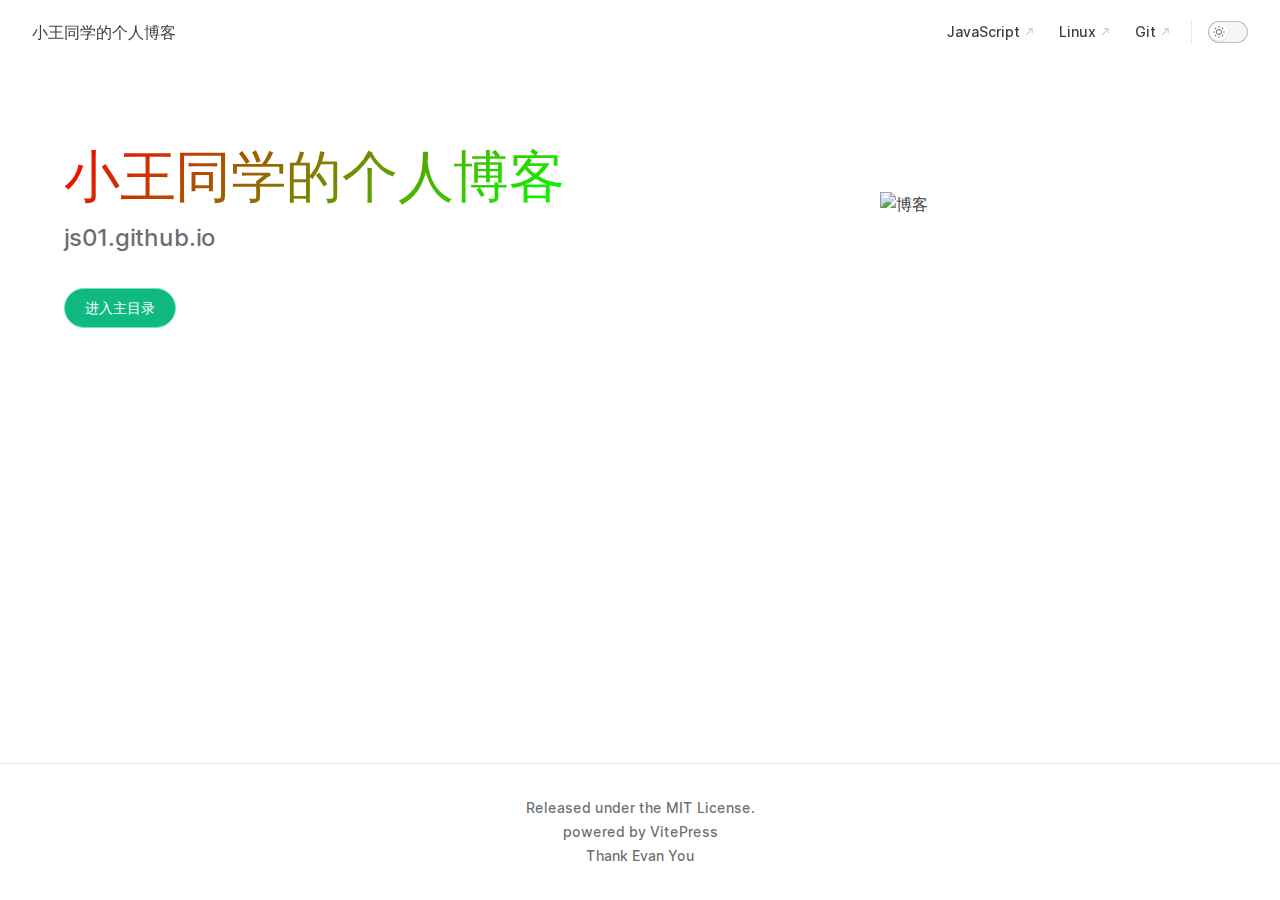
==== index.html @ ab84626e "a" ====
<!DOCTYPE html>
<html lang="en-US" dir="ltr">
  <head>
    <meta charset="utf-8">
    <meta name="viewport" content="width=device-width,initial-scale=1">
    <title>小王同学的个人博客 | 小王同学的个人博客</title>
    <meta name="description" content="A VitePress site">
    <link rel="preload stylesheet" href="/assets/style.f399df07.css" as="style">
    <script type="module" src="/assets/app.8a8450be.js"></script>
    <link rel="preload" href="/assets/inter-roman-latin.2ed14f66.woff2" as="font" type="font/woff2" crossorigin="">
  <link rel="modulepreload" href="/assets/chunks/framework.4afe7240.js">
  <link rel="modulepreload" href="/assets/chunks/theme.0399a2f0.js">
  <link rel="modulepreload" href="/assets/index.md.e7ec5265.lean.js">
  <script id="check-dark-light">(()=>{const e=localStorage.getItem("vitepress-theme-appearance")||"",a=window.matchMedia("(prefers-color-scheme: dark)").matches;(!e||e==="auto"?a:e==="dark")&&document.documentElement.classList.add("dark")})();</script>
  </head>
  <body>
    <div id="app"><div class="Layout" data-v-d73dbb24><!--[--><!--]--><!--[--><span tabindex="-1" data-v-29003b3e></span><a href="#VPContent" class="VPSkipLink visually-hidden" data-v-29003b3e> Skip to content </a><!--]--><!----><header class="VPNav" data-v-d73dbb24 data-v-9394ba29><div class="VPNavBar" data-v-9394ba29 data-v-a78307b1><div class="container" data-v-a78307b1><div class="title" data-v-a78307b1><div class="VPNavBarTitle" data-v-a78307b1 data-v-98e2f454><a class="title" href="/" data-v-98e2f454><!--[--><!--]--><!----><!--[-->小王同学的个人博客<!--]--><!--[--><!--]--></a></div></div><div class="content" data-v-a78307b1><div class="curtain" data-v-a78307b1></div><div class="content-body" data-v-a78307b1><!--[--><!--]--><div class="VPNavBarSearch search" style="--vp-meta-key:&#39;Meta&#39;;" data-v-a78307b1><!----></div><nav aria-labelledby="main-nav-aria-label" class="VPNavBarMenu menu" data-v-a78307b1 data-v-1fbf587c><span id="main-nav-aria-label" class="visually-hidden" data-v-1fbf587c>Main Navigation</span><!--[--><!--[--><a class="VPLink link VPNavBarMenuLink" href="https://js01.github.io/JavaScript/" target="_blank" rel="noreferrer" tabindex="0" data-v-1fbf587c data-v-3a1e2776 data-v-d92b1c7d><!--[-->JavaScript<!--]--><svg xmlns="http://www.w3.org/2000/svg" aria-hidden="true" focusable="false" height="24px" viewbox="0 0 24 24" width="24px" class="icon" data-v-d92b1c7d><path d="M0 0h24v24H0V0z" fill="none"></path><path d="M9 5v2h6.59L4 18.59 5.41 20 17 8.41V15h2V5H9z"></path></svg></a><!--]--><!--[--><a class="VPLink link VPNavBarMenuLink" href="https://js01.github.io/Linux/" target="_blank" rel="noreferrer" tabindex="0" data-v-1fbf587c data-v-3a1e2776 data-v-d92b1c7d><!--[-->Linux<!--]--><svg xmlns="http://www.w3.org/2000/svg" aria-hidden="true" focusable="false" height="24px" viewbox="0 0 24 24" width="24px" class="icon" data-v-d92b1c7d><path d="M0 0h24v24H0V0z" fill="none"></path><path d="M9 5v2h6.59L4 18.59 5.41 20 17 8.41V15h2V5H9z"></path></svg></a><!--]--><!--[--><a class="VPLink link VPNavBarMenuLink" href="https://js01.github.io/Git/" target="_blank" rel="noreferrer" tabindex="0" data-v-1fbf587c data-v-3a1e2776 data-v-d92b1c7d><!--[-->Git<!--]--><svg xmlns="http://www.w3.org/2000/svg" aria-hidden="true" focusable="false" height="24px" viewbox="0 0 24 24" width="24px" class="icon" data-v-d92b1c7d><path d="M0 0h24v24H0V0z" fill="none"></path><path d="M9 5v2h6.59L4 18.59 5.41 20 17 8.41V15h2V5H9z"></path></svg></a><!--]--><!--]--></nav><!----><div class="VPNavBarAppearance appearance" data-v-a78307b1 data-v-ea946d03><button class="VPSwitch VPSwitchAppearance" type="button" role="switch" title="toggle dark mode" aria-checked="false" data-v-ea946d03 data-v-d87ac6be data-v-cc68e52b><span class="check" data-v-cc68e52b><span class="icon" data-v-cc68e52b><!--[--><svg xmlns="http://www.w3.org/2000/svg" aria-hidden="true" focusable="false" viewbox="0 0 24 24" class="sun" data-v-d87ac6be><path d="M12,18c-3.3,0-6-2.7-6-6s2.7-6,6-6s6,2.7,6,6S15.3,18,12,18zM12,8c-2.2,0-4,1.8-4,4c0,2.2,1.8,4,4,4c2.2,0,4-1.8,4-4C16,9.8,14.2,8,12,8z"></path><path d="M12,4c-0.6,0-1-0.4-1-1V1c0-0.6,0.4-1,1-1s1,0.4,1,1v2C13,3.6,12.6,4,12,4z"></path><path d="M12,24c-0.6,0-1-0.4-1-1v-2c0-0.6,0.4-1,1-1s1,0.4,1,1v2C13,23.6,12.6,24,12,24z"></path><path d="M5.6,6.6c-0.3,0-0.5-0.1-0.7-0.3L3.5,4.9c-0.4-0.4-0.4-1,0-1.4s1-0.4,1.4,0l1.4,1.4c0.4,0.4,0.4,1,0,1.4C6.2,6.5,5.9,6.6,5.6,6.6z"></path><path d="M19.8,20.8c-0.3,0-0.5-0.1-0.7-0.3l-1.4-1.4c-0.4-0.4-0.4-1,0-1.4s1-0.4,1.4,0l1.4,1.4c0.4,0.4,0.4,1,0,1.4C20.3,20.7,20,20.8,19.8,20.8z"></path><path d="M3,13H1c-0.6,0-1-0.4-1-1s0.4-1,1-1h2c0.6,0,1,0.4,1,1S3.6,13,3,13z"></path><path d="M23,13h-2c-0.6,0-1-0.4-1-1s0.4-1,1-1h2c0.6,0,1,0.4,1,1S23.6,13,23,13z"></path><path d="M4.2,20.8c-0.3,0-0.5-0.1-0.7-0.3c-0.4-0.4-0.4-1,0-1.4l1.4-1.4c0.4-0.4,1-0.4,1.4,0s0.4,1,0,1.4l-1.4,1.4C4.7,20.7,4.5,20.8,4.2,20.8z"></path><path d="M18.4,6.6c-0.3,0-0.5-0.1-0.7-0.3c-0.4-0.4-0.4-1,0-1.4l1.4-1.4c0.4-0.4,1-0.4,1.4,0s0.4,1,0,1.4l-1.4,1.4C18.9,6.5,18.6,6.6,18.4,6.6z"></path></svg><svg xmlns="http://www.w3.org/2000/svg" aria-hidden="true" focusable="false" viewbox="0 0 24 24" class="moon" data-v-d87ac6be><path d="M12.1,22c-0.3,0-0.6,0-0.9,0c-5.5-0.5-9.5-5.4-9-10.9c0.4-4.8,4.2-8.6,9-9c0.4,0,0.8,0.2,1,0.5c0.2,0.3,0.2,0.8-0.1,1.1c-2,2.7-1.4,6.4,1.3,8.4c2.1,1.6,5,1.6,7.1,0c0.3-0.2,0.7-0.3,1.1-0.1c0.3,0.2,0.5,0.6,0.5,1c-0.2,2.7-1.5,5.1-3.6,6.8C16.6,21.2,14.4,22,12.1,22zM9.3,4.4c-2.9,1-5,3.6-5.2,6.8c-0.4,4.4,2.8,8.3,7.2,8.7c2.1,0.2,4.2-0.4,5.8-1.8c1.1-0.9,1.9-2.1,2.4-3.4c-2.5,0.9-5.3,0.5-7.5-1.1C9.2,11.4,8.1,7.7,9.3,4.4z"></path></svg><!--]--></span></span></button></div><!----><div class="VPFlyout VPNavBarExtra extra" data-v-a78307b1 data-v-4501e5f9 data-v-9ece20d5><button type="button" class="button" aria-haspopup="true" aria-expanded="false" aria-label="extra navigation" data-v-9ece20d5><svg xmlns="http://www.w3.org/2000/svg" aria-hidden="true" focusable="false" viewbox="0 0 24 24" class="icon" data-v-9ece20d5><circle cx="12" cy="12" r="2"></circle><circle cx="19" cy="12" r="2"></circle><circle cx="5" cy="12" r="2"></circle></svg></button><div class="menu" data-v-9ece20d5><div class="VPMenu" data-v-9ece20d5 data-v-023d9166><!----><!--[--><!--[--><!----><div class="group" data-v-4501e5f9><div class="item appearance" data-v-4501e5f9><p class="label" data-v-4501e5f9>Appearance</p><div class="appearance-action" data-v-4501e5f9><button class="VPSwitch VPSwitchAppearance" type="button" role="switch" title="toggle dark mode" aria-checked="false" data-v-4501e5f9 data-v-d87ac6be data-v-cc68e52b><span class="check" data-v-cc68e52b><span class="icon" data-v-cc68e52b><!--[--><svg xmlns="http://www.w3.org/2000/svg" aria-hidden="true" focusable="false" viewbox="0 0 24 24" class="sun" data-v-d87ac6be><path d="M12,18c-3.3,0-6-2.7-6-6s2.7-6,6-6s6,2.7,6,6S15.3,18,12,18zM12,8c-2.2,0-4,1.8-4,4c0,2.2,1.8,4,4,4c2.2,0,4-1.8,4-4C16,9.8,14.2,8,12,8z"></path><path d="M12,4c-0.6,0-1-0.4-1-1V1c0-0.6,0.4-1,1-1s1,0.4,1,1v2C13,3.6,12.6,4,12,4z"></path><path d="M12,24c-0.6,0-1-0.4-1-1v-2c0-0.6,0.4-1,1-1s1,0.4,1,1v2C13,23.6,12.6,24,12,24z"></path><path d="M5.6,6.6c-0.3,0-0.5-0.1-0.7-0.3L3.5,4.9c-0.4-0.4-0.4-1,0-1.4s1-0.4,1.4,0l1.4,1.4c0.4,0.4,0.4,1,0,1.4C6.2,6.5,5.9,6.6,5.6,6.6z"></path><path d="M19.8,20.8c-0.3,0-0.5-0.1-0.7-0.3l-1.4-1.4c-0.4-0.4-0.4-1,0-1.4s1-0.4,1.4,0l1.4,1.4c0.4,0.4,0.4,1,0,1.4C20.3,20.7,20,20.8,19.8,20.8z"></path><path d="M3,13H1c-0.6,0-1-0.4-1-1s0.4-1,1-1h2c0.6,0,1,0.4,1,1S3.6,13,3,13z"></path><path d="M23,13h-2c-0.6,0-1-0.4-1-1s0.4-1,1-1h2c0.6,0,1,0.4,1,1S23.6,13,23,13z"></path><path d="M4.2,20.8c-0.3,0-0.5-0.1-0.7-0.3c-0.4-0.4-0.4-1,0-1.4l1.4-1.4c0.4-0.4,1-0.4,1.4,0s0.4,1,0,1.4l-1.4,1.4C4.7,20.7,4.5,20.8,4.2,20.8z"></path><path d="M18.4,6.6c-0.3,0-0.5-0.1-0.7-0.3c-0.4-0.4-0.4-1,0-1.4l1.4-1.4c0.4-0.4,1-0.4,1.4,0s0.4,1,0,1.4l-1.4,1.4C18.9,6.5,18.6,6.6,18.4,6.6z"></path></svg><svg xmlns="http://www.w3.org/2000/svg" aria-hidden="true" focusable="false" viewbox="0 0 24 24" class="moon" data-v-d87ac6be><path d="M12.1,22c-0.3,0-0.6,0-0.9,0c-5.5-0.5-9.5-5.4-9-10.9c0.4-4.8,4.2-8.6,9-9c0.4,0,0.8,0.2,1,0.5c0.2,0.3,0.2,0.8-0.1,1.1c-2,2.7-1.4,6.4,1.3,8.4c2.1,1.6,5,1.6,7.1,0c0.3-0.2,0.7-0.3,1.1-0.1c0.3,0.2,0.5,0.6,0.5,1c-0.2,2.7-1.5,5.1-3.6,6.8C16.6,21.2,14.4,22,12.1,22zM9.3,4.4c-2.9,1-5,3.6-5.2,6.8c-0.4,4.4,2.8,8.3,7.2,8.7c2.1,0.2,4.2-0.4,5.8-1.8c1.1-0.9,1.9-2.1,2.4-3.4c-2.5,0.9-5.3,0.5-7.5-1.1C9.2,11.4,8.1,7.7,9.3,4.4z"></path></svg><!--]--></span></span></button></div></div></div><!----><!--]--><!--]--></div></div></div><!--[--><!--]--><button type="button" class="VPNavBarHamburger hamburger" aria-label="mobile navigation" aria-expanded="false" aria-controls="VPNavScreen" data-v-a78307b1 data-v-bcdd4436><span class="container" data-v-bcdd4436><span class="top" data-v-bcdd4436></span><span class="middle" data-v-bcdd4436></span><span class="bottom" data-v-bcdd4436></span></span></button></div></div></div></div><!----></header><!----><!----><div class="VPContent is-home" id="VPContent" data-v-d73dbb24 data-v-8b2d9d5a><div class="VPHome" data-v-8b2d9d5a data-v-380edb57><!--[--><!--]--><div class="VPHero has-image VPHomeHero" data-v-380edb57 data-v-738de618><div class="container" data-v-738de618><div class="main" data-v-738de618><!--[--><h1 class="name" data-v-738de618><span class="clip" data-v-738de618>小王同学的个人博客</span></h1><!----><p class="tagline" data-v-738de618>js01.github.io</p><!--]--><div class="actions" data-v-738de618><!--[--><div class="action" data-v-738de618><a class="VPButton medium brand" href="/index.html" data-v-738de618 data-v-0c9c0cc3>进入主目录</a></div><!--]--></div></div><div class="image" data-v-738de618><div class="image-container" data-v-738de618><div class="image-bg" data-v-738de618></div><!--[--><!--[--><img class="VPImage image-src" src="https://js01.github.io/images/透明.png" alt="博客" data-v-322f348e><!--]--><!--]--></div></div></div></div><!--[--><!--]--><!--[--><!--]--><!----><!--[--><!--]--><div style="position:relative;" data-v-380edb57><div></div></div></div></div><footer class="VPFooter" data-v-d73dbb24 data-v-b7c9a862><div class="container" data-v-b7c9a862><p class="message" data-v-b7c9a862>Released under the MIT License.<br>
powered by <a href="https://vitepress.dev/">VitePress</a><br>
Thank Evan You</p><!----></div></footer><!--[--><!--]--></div></div>
    <script>__VP_HASH_MAP__ = JSON.parse("{\"readme.md\":\"b76007c1\",\"index.md\":\"e7ec5265\"}")
__VP_SITE_DATA__ = JSON.parse("{\"lang\":\"en-US\",\"dir\":\"ltr\",\"title\":\"小王同学的个人博客\",\"description\":\"A VitePress site\",\"base\":\"/\",\"head\":[],\"appearance\":true,\"themeConfig\":{\"nav\":[{\"text\":\"JavaScript\",\"link\":\"https://js01.github.io/JavaScript/\"},{\"text\":\"Linux\",\"link\":\"https://js01.github.io/Linux/\"},{\"text\":\"Git\",\"link\":\"https://js01.github.io/Git/\"}],\"footer\":{\"message\":\"Released under the MIT License.<br>\\npowered by <a href=\\\"https://vitepress.dev/\\\">VitePress</a><br>\\nThank Evan You\",\"copyright\":\"\"}},\"locales\":{},\"scrollOffset\":90,\"cleanUrls\":false}")</script>
    
  </body>
<script src='assets/plugin.js'></script> 
</html>
---- assets/style.f399df07.css ----
@font-face{font-family:Inter var;font-weight:100 900;font-display:swap;font-style:normal;font-named-instance:"Regular";src:url(/assets/inter-roman-cyrillic.5f2c6c8c.woff2) format("woff2");unicode-range:U+0301,U+0400-045F,U+0490-0491,U+04B0-04B1,U+2116}@font-face{font-family:Inter var;font-weight:100 900;font-display:swap;font-style:normal;font-named-instance:"Regular";src:url(/assets/inter-roman-cyrillic-ext.e75737ce.woff2) format("woff2");unicode-range:U+0460-052F,U+1C80-1C88,U+20B4,U+2DE0-2DFF,U+A640-A69F,U+FE2E-FE2F}@font-face{font-family:Inter var;font-weight:100 900;font-display:swap;font-style:normal;font-named-instance:"Regular";src:url(/assets/inter-roman-greek.d5a6d92a.woff2) format("woff2");unicode-range:U+0370-03FF}@font-face{font-family:Inter var;font-weight:100 900;font-display:swap;font-style:normal;font-named-instance:"Regular";src:url(/assets/inter-roman-greek-ext.ab0619bc.woff2) format("woff2");unicode-range:U+1F00-1FFF}@font-face{font-family:Inter var;font-weight:100 900;font-display:swap;font-style:normal;font-named-instance:"Regular";src:url(/assets/inter-roman-latin.2ed14f66.woff2) format("woff2");unicode-range:U+0000-00FF,U+0131,U+0152-0153,U+02BB-02BC,U+02C6,U+02DA,U+02DC,U+2000-206F,U+2074,U+20AC,U+2122,U+2191,U+2193,U+2212,U+2215,U+FEFF,U+FFFD}@font-face{font-family:Inter var;font-weight:100 900;font-display:swap;font-style:normal;font-named-instance:"Regular";src:url(/assets/inter-roman-latin-ext.0030eebd.woff2) format("woff2");unicode-range:U+0100-024F,U+0259,U+1E00-1EFF,U+2020,U+20A0-20AB,U+20AD-20CF,U+2113,U+2C60-2C7F,U+A720-A7FF}@font-face{font-family:Inter var;font-weight:100 900;font-display:swap;font-style:normal;font-named-instance:"Regular";src:url(/assets/inter-roman-vietnamese.14ce25a6.woff2) format("woff2");unicode-range:U+0102-0103,U+0110-0111,U+0128-0129,U+0168-0169,U+01A0-01A1,U+01AF-01B0,U+1EA0-1EF9,U+20AB}@font-face{font-family:Inter var;font-weight:100 900;font-display:swap;font-style:italic;font-named-instance:"Italic";src:url(/assets/inter-italic-cyrillic.ea42a392.woff2) format("woff2");unicode-range:U+0301,U+0400-045F,U+0490-0491,U+04B0-04B1,U+2116}@font-face{font-family:Inter var;font-weight:100 900;font-display:swap;font-style:italic;font-named-instance:"Italic";src:url(/assets/inter-italic-cyrillic-ext.33bd5a8e.woff2) format("woff2");unicode-range:U+0460-052F,U+1C80-1C88,U+20B4,U+2DE0-2DFF,U+A640-A69F,U+FE2E-FE2F}@font-face{font-family:Inter var;font-weight:100 900;font-display:swap;font-style:italic;font-named-instance:"Italic";src:url(/assets/inter-italic-greek.8f4463c4.woff2) format("woff2");unicode-range:U+0370-03FF}@font-face{font-family:Inter var;font-weight:100 900;font-display:swap;font-style:italic;font-named-instance:"Italic";src:url(/assets/inter-italic-greek-ext.4fbe9427.woff2) format("woff2");unicode-range:U+1F00-1FFF}@font-face{font-family:Inter var;font-weight:100 900;font-display:swap;font-style:italic;font-named-instance:"Italic";src:url(/assets/inter-italic-latin.bd3b6f56.woff2) format("woff2");unicode-range:U+0000-00FF,U+0131,U+0152-0153,U+02BB-02BC,U+02C6,U+02DA,U+02DC,U+2000-206F,U+2074,U+20AC,U+2122,U+2191,U+2193,U+2212,U+2215,U+FEFF,U+FFFD}@font-face{font-family:Inter var;font-weight:100 900;font-display:swap;font-style:italic;font-named-instance:"Italic";src:url(/assets/inter-italic-latin-ext.bd8920cc.woff2) format("woff2");unicode-range:U+0100-024F,U+0259,U+1E00-1EFF,U+2020,U+20A0-20AB,U+20AD-20CF,U+2113,U+2C60-2C7F,U+A720-A7FF}@font-face{font-family:Inter var;font-weight:100 900;font-display:swap;font-style:italic;font-named-instance:"Italic";src:url(/assets/inter-italic-vietnamese.6ce511fb.woff2) format("woff2");unicode-range:U+0102-0103,U+0110-0111,U+0128-0129,U+0168-0169,U+01A0-01A1,U+01AF-01B0,U+1EA0-1EF9,U+20AB}@font-face{font-family:Chinese Quotes;src:local("PingFang SC Regular"),local("PingFang SC"),local("SimHei"),local("Source Han Sans SC");unicode-range:U+2018,U+2019,U+201C,U+201D}:root{--vp-c-white: #ffffff;--vp-c-black: #000000;--vp-c-gray: #8e8e93;--vp-c-text-light-1: rgba(60, 60, 67);--vp-c-text-light-2: rgba(60, 60, 67, .75);--vp-c-text-light-3: rgba(60, 60, 67, .33);--vp-c-text-dark-1: rgba(255, 255, 245, .86);--vp-c-text-dark-2: rgba(235, 235, 245, .6);--vp-c-text-dark-3: rgba(235, 235, 245, .38);--vp-c-green: #10b981;--vp-c-green-light: #34d399;--vp-c-green-lighter: #6ee7b7;--vp-c-green-dark: #059669;--vp-c-green-darker: #047857;--vp-c-green-dimm-1: rgba(16, 185, 129, .05);--vp-c-green-dimm-2: rgba(16, 185, 129, .2);--vp-c-green-dimm-3: rgba(16, 185, 129, .5);--vp-c-yellow: #d97706;--vp-c-yellow-light: #f59e0b;--vp-c-yellow-lighter: #fbbf24;--vp-c-yellow-dark: #b45309;--vp-c-yellow-darker: #92400e;--vp-c-yellow-dimm-1: rgba(234, 179, 8, .05);--vp-c-yellow-dimm-2: rgba(234, 179, 8, .2);--vp-c-yellow-dimm-3: rgba(234, 179, 8, .5);--vp-c-red: #f43f5e;--vp-c-red-light: #fb7185;--vp-c-red-lighter: #fda4af;--vp-c-red-dark: #e11d48;--vp-c-red-darker: #be123c;--vp-c-red-dimm-1: rgba(244, 63, 94, .05);--vp-c-red-dimm-2: rgba(244, 63, 94, .2);--vp-c-red-dimm-3: rgba(244, 63, 94, .5);--vp-c-sponsor: #db2777}:root{--vp-c-bg: #ffffff;--vp-c-bg-elv: #ffffff;--vp-c-bg-elv-up: #ffffff;--vp-c-bg-elv-down: #f6f6f7;--vp-c-bg-elv-mute: #f6f6f7;--vp-c-bg-soft: #f6f6f7;--vp-c-bg-soft-up: #f9f9fa;--vp-c-bg-soft-down: #e3e3e5;--vp-c-bg-soft-mute: #e3e3e5;--vp-c-bg-alt: #f6f6f7;--vp-c-border: rgba(60, 60, 67, .29);--vp-c-divider: rgba(60, 60, 67, .12);--vp-c-gutter: rgba(60, 60, 67, .12);--vp-c-neutral: var(--vp-c-black);--vp-c-neutral-inverse: var(--vp-c-white);--vp-c-text-1: var(--vp-c-text-light-1);--vp-c-text-2: var(--vp-c-text-light-2);--vp-c-text-3: var(--vp-c-text-light-3);--vp-c-text-inverse-1: var(--vp-c-text-dark-1);--vp-c-text-inverse-2: var(--vp-c-text-dark-2);--vp-c-text-inverse-3: var(--vp-c-text-dark-3);--vp-c-text-code: #476582;--vp-c-brand: var(--vp-c-green);--vp-c-brand-light: var(--vp-c-green-light);--vp-c-brand-lighter: var(--vp-c-green-lighter);--vp-c-brand-dark: var(--vp-c-green-dark);--vp-c-brand-darker: var(--vp-c-green-darker);--vp-c-mute: #f6f6f7;--vp-c-mute-light: #f9f9fc;--vp-c-mute-lighter: #ffffff;--vp-c-mute-dark: #e3e3e5;--vp-c-mute-darker: #d7d7d9}.dark{--vp-c-bg: #1e1e20;--vp-c-bg-elv: #252529;--vp-c-bg-elv-up: #313136;--vp-c-bg-elv-down: #1e1e20;--vp-c-bg-elv-mute: #313136;--vp-c-bg-soft: #252529;--vp-c-bg-soft-up: #313136;--vp-c-bg-soft-down: #1e1e20;--vp-c-bg-soft-mute: #313136;--vp-c-bg-alt: #161618;--vp-c-border: rgba(82, 82, 89, .68);--vp-c-divider: rgba(82, 82, 89, .32);--vp-c-gutter: #000000;--vp-c-neutral: var(--vp-c-white);--vp-c-neutral-inverse: var(--vp-c-black);--vp-c-text-1: var(--vp-c-text-dark-1);--vp-c-text-2: var(--vp-c-text-dark-2);--vp-c-text-3: var(--vp-c-text-dark-3);--vp-c-text-inverse-1: var(--vp-c-text-light-1);--vp-c-text-inverse-2: var(--vp-c-text-light-2);--vp-c-text-inverse-3: var(--vp-c-text-light-3);--vp-c-text-code: #c9def1;--vp-c-mute: #313136;--vp-c-mute-light: #3a3a3c;--vp-c-mute-lighter: #505053;--vp-c-mute-dark: #2c2c30;--vp-c-mute-darker: #252529}:root{--vp-font-family-base: "Chinese Quotes", "Inter var", "Inter", ui-sans-serif, system-ui, -apple-system, BlinkMacSystemFont, "Segoe UI", Roboto, "Helvetica Neue", Helvetica, Arial, "Noto Sans", sans-serif, "Apple Color Emoji", "Segoe UI Emoji", "Segoe UI Symbol", "Noto Color Emoji";--vp-font-family-mono: ui-monospace, SFMono-Regular, "SF Mono", Menlo, Monaco, Consolas, "Liberation Mono", "Courier New", monospace}:root{--vp-shadow-1: 0 1px 2px rgba(0, 0, 0, .04), 0 1px 2px rgba(0, 0, 0, .06);--vp-shadow-2: 0 3px 12px rgba(0, 0, 0, .07), 0 1px 4px rgba(0, 0, 0, .07);--vp-shadow-3: 0 12px 32px rgba(0, 0, 0, .1), 0 2px 6px rgba(0, 0, 0, .08);--vp-shadow-4: 0 14px 44px rgba(0, 0, 0, .12), 0 3px 9px rgba(0, 0, 0, .12);--vp-shadow-5: 0 18px 56px rgba(0, 0, 0, .16), 0 4px 12px rgba(0, 0, 0, .16)}:root{--vp-z-index-local-nav: 10;--vp-z-index-nav: 20;--vp-z-index-layout-top: 30;--vp-z-index-backdrop: 40;--vp-z-index-sidebar: 50;--vp-z-index-footer: 60}:root{--vp-icon-copy: url("data:image/svg+xml,%3Csvg xmlns='http://www.w3.org/2000/svg' fill='none' height='20' width='20' stroke='rgba(128,128,128,1)' stroke-width='2' viewBox='0 0 24 24'%3E%3Cpath stroke-linecap='round' stroke-linejoin='round' d='M9 5H7a2 2 0 0 0-2 2v12a2 2 0 0 0 2 2h10a2 2 0 0 0 2-2V7a2 2 0 0 0-2-2h-2M9 5a2 2 0 0 0 2 2h2a2 2 0 0 0 2-2M9 5a2 2 0 0 1 2-2h2a2 2 0 0 1 2 2'/%3E%3C/svg%3E");--vp-icon-copied: url("data:image/svg+xml,%3Csvg xmlns='http://www.w3.org/2000/svg' fill='none' height='20' width='20' stroke='rgba(128,128,128,1)' stroke-width='2' viewBox='0 0 24 24'%3E%3Cpath stroke-linecap='round' stroke-linejoin='round' d='M9 5H7a2 2 0 0 0-2 2v12a2 2 0 0 0 2 2h10a2 2 0 0 0 2-2V7a2 2 0 0 0-2-2h-2M9 5a2 2 0 0 0 2 2h2a2 2 0 0 0 2-2M9 5a2 2 0 0 1 2-2h2a2 2 0 0 1 2 2m-6 9 2 2 4-4'/%3E%3C/svg%3E")}:root{--vp-layout-max-width: 1440px}:root{--vp-header-anchor-symbol: "#"}:root{--vp-code-line-height: 1.7;--vp-code-font-size: .875em;--vp-c-code-dimm: var(--vp-c-text-dark-3);--vp-code-block-color: var(--vp-c-text-dark-1);--vp-code-block-bg: #292b30;--vp-code-block-bg-light: #1e1e20;--vp-code-block-divider-color: #000000;--vp-code-line-highlight-color: rgba(0, 0, 0, .5);--vp-code-line-number-color: var(--vp-c-code-dimm);--vp-code-line-diff-add-color: var(--vp-c-green-dimm-2);--vp-code-line-diff-add-symbol-color: var(--vp-c-green);--vp-code-line-diff-remove-color: var(--vp-c-red-dimm-2);--vp-code-line-diff-remove-symbol-color: var(--vp-c-red);--vp-code-line-warning-color: var(--vp-c-yellow-dimm-2);--vp-code-line-error-color: var(--vp-c-red-dimm-2);--vp-code-copy-code-border-color: transparent;--vp-code-copy-code-bg: var(--vp-code-block-bg-light);--vp-code-copy-code-hover-border-color: var(--vp-c-divider);--vp-code-copy-code-hover-bg: var(--vp-code-block-bg-light);--vp-code-copy-code-active-text: var(--vp-c-text-dark-2);--vp-code-tab-divider: var(--vp-code-block-divider-color);--vp-code-tab-text-color: var(--vp-c-text-dark-2);--vp-code-tab-bg: var(--vp-code-block-bg);--vp-code-tab-hover-text-color: var(--vp-c-text-dark-1);--vp-code-tab-active-text-color: var(--vp-c-text-dark-1);--vp-code-tab-active-bar-color: var(--vp-c-brand)}.dark{--vp-code-block-bg: #161618}:root:not(.dark) .vp-adaptive-theme{--vp-c-code-dimm: var(--vp-c-text-2);--vp-code-block-color: var(--vp-c-text-1);--vp-code-block-bg: #f8f8f8;--vp-code-block-divider-color: var(--vp-c-divider);--vp-code-line-highlight-color: #ececec;--vp-code-line-number-color: var(--vp-c-code-dimm);--vp-code-copy-code-bg: #e2e2e2;--vp-code-copy-code-hover-bg: #dcdcdc;--vp-code-copy-code-active-text: var(--vp-c-text-2);--vp-code-tab-divider: var(--vp-c-divider);--vp-code-tab-text-color: var(--vp-c-text-2);--vp-code-tab-bg: var(--vp-code-block-bg);--vp-code-tab-hover-text-color: var(--vp-c-text-1);--vp-code-tab-active-text-color: var(--vp-c-text-1)}:root{--vp-button-brand-border: var(--vp-c-brand-lighter);--vp-button-brand-text: var(--vp-c-white);--vp-button-brand-bg: var(--vp-c-brand);--vp-button-brand-hover-border: var(--vp-c-brand-lighter);--vp-button-brand-hover-text: var(--vp-c-white);--vp-button-brand-hover-bg: var(--vp-c-brand-dark);--vp-button-brand-active-border: var(--vp-c-brand-lighter);--vp-button-brand-active-text: var(--vp-c-white);--vp-button-brand-active-bg: var(--vp-c-brand-darker);--vp-button-alt-border: var(--vp-c-border);--vp-button-alt-text: var(--vp-c-neutral);--vp-button-alt-bg: var(--vp-c-mute);--vp-button-alt-hover-border: var(--vp-c-border);--vp-button-alt-hover-text: var(--vp-c-neutral);--vp-button-alt-hover-bg: var(--vp-c-mute-dark);--vp-button-alt-active-border: var(--vp-c-border);--vp-button-alt-active-text: var(--vp-c-neutral);--vp-button-alt-active-bg: var(--vp-c-mute-darker);--vp-button-sponsor-border: var(--vp-c-gray-light-3);--vp-button-sponsor-text: var(--vp-c-text-light-2);--vp-button-sponsor-bg: transparent;--vp-button-sponsor-hover-border: var(--vp-c-sponsor);--vp-button-sponsor-hover-text: var(--vp-c-sponsor);--vp-button-sponsor-hover-bg: transparent;--vp-button-sponsor-active-border: var(--vp-c-sponsor);--vp-button-sponsor-active-text: var(--vp-c-sponsor);--vp-button-sponsor-active-bg: transparent}.dark{--vp-button-sponsor-border: var(--vp-c-gray-dark-1);--vp-button-sponsor-text: var(--vp-c-text-dark-2)}:root{--vp-custom-block-font-size: 14px;--vp-custom-block-code-font-size: 13px;--vp-custom-block-info-border: var(--vp-c-border);--vp-custom-block-info-text: var(--vp-c-text-2);--vp-custom-block-info-bg: var(--vp-c-bg-soft-up);--vp-custom-block-info-code-bg: var(--vp-c-bg-soft);--vp-custom-block-tip-border: var(--vp-c-green);--vp-custom-block-tip-text: var(--vp-c-green-dark);--vp-custom-block-tip-bg: var(--vp-c-bg-soft-up);--vp-custom-block-tip-code-bg: var(--vp-c-bg-soft);--vp-custom-block-warning-border: var(--vp-c-yellow);--vp-custom-block-warning-text: var(--vp-c-yellow);--vp-custom-block-warning-bg: var(--vp-c-bg-soft-up);--vp-custom-block-warning-code-bg: var(--vp-c-bg-soft);--vp-custom-block-danger-border: var(--vp-c-red);--vp-custom-block-danger-text: var(--vp-c-red);--vp-custom-block-danger-bg: var(--vp-c-bg-soft-up);--vp-custom-block-danger-code-bg: var(--vp-c-bg-soft);--vp-custom-block-details-border: var(--vp-custom-block-info-border);--vp-custom-block-details-text: var(--vp-custom-block-info-text);--vp-custom-block-details-bg: var(--vp-custom-block-info-bg);--vp-custom-block-details-code-bg: var(--vp-custom-block-details-bg)}:root{--vp-input-border-color: var(--vp-c-border);--vp-input-bg-color: var(--vp-c-bg-alt);--vp-input-hover-border-color: var(--vp-c-gray);--vp-input-switch-bg-color: var(--vp-c-mute)}:root{--vp-nav-height: 64px;--vp-nav-bg-color: var(--vp-c-bg);--vp-nav-screen-bg-color: var(--vp-c-bg)}:root{--vp-local-nav-bg-color: var(--vp-c-bg)}:root{--vp-sidebar-width: 272px;--vp-sidebar-bg-color: var(--vp-c-bg-alt)}:root{--vp-backdrop-bg-color: rgba(0, 0, 0, .6)}:root{--vp-home-hero-name-color: var(--vp-c-brand);--vp-home-hero-name-background: transparent;--vp-home-hero-image-background-image: none;--vp-home-hero-image-filter: none}:root{--vp-badge-info-border: var(--vp-c-border);--vp-badge-info-text: var(--vp-c-text-2);--vp-badge-info-bg: var(--vp-c-bg-soft-up);--vp-badge-tip-border: var(--vp-c-green-dark);--vp-badge-tip-text: var(--vp-c-green);--vp-badge-tip-bg: var(--vp-c-green-dimm-1);--vp-badge-warning-border: var(--vp-c-yellow-dark);--vp-badge-warning-text: var(--vp-c-yellow);--vp-badge-warning-bg: var(--vp-c-yellow-dimm-1);--vp-badge-danger-border: var(--vp-c-red-dark);--vp-badge-danger-text: var(--vp-c-red);--vp-badge-danger-bg: var(--vp-c-red-dimm-1)}:root{--vp-carbon-ads-text-color: var(--vp-c-text-1);--vp-carbon-ads-poweredby-color: var(--vp-c-text-2);--vp-carbon-ads-bg-color: var(--vp-c-bg-soft);--vp-carbon-ads-hover-text-color: var(--vp-c-brand);--vp-carbon-ads-hover-poweredby-color: var(--vp-c-text-1)}:root{--vp-local-search-bg: var(--vp-c-bg);--vp-local-search-result-bg: var(--vp-c-bg);--vp-local-search-result-border: var(--vp-c-divider);--vp-local-search-result-selected-bg: var(--vp-c-bg);--vp-local-search-result-selected-border: var(--vp-c-brand);--vp-local-search-highlight-bg: var(--vp-c-green-lighter);--vp-local-search-highlight-text: var(--vp-c-black)}*,:before,:after{box-sizing:border-box}html{line-height:1.4;font-size:16px;-webkit-text-size-adjust:100%}html.dark{color-scheme:dark}body{margin:0;width:100%;min-width:320px;min-height:100vh;line-height:24px;font-family:var(--vp-font-family-base);font-size:16px;font-weight:400;color:var(--vp-c-text-1);background-color:var(--vp-c-bg);direction:ltr;font-synthesis:style;text-rendering:optimizeLegibility;-webkit-font-smoothing:antialiased;-moz-osx-font-smoothing:grayscale}main{display:block}h1,h2,h3,h4,h5,h6{margin:0;line-height:24px;font-size:16px;font-weight:400}p{margin:0}strong,b{font-weight:600}a,area,button,[role=button],input,label,select,summary,textarea{touch-action:manipulation}a{color:inherit;text-decoration:inherit}ol,ul{list-style:none;margin:0;padding:0}blockquote{margin:0}pre,code,kbd,samp{font-family:var(--vp-font-family-mono)}img,svg,video,canvas,audio,iframe,embed,object{display:block}figure{margin:0}img,video{max-width:100%;height:auto}button,input,optgroup,select,textarea{border:0;padding:0;line-height:inherit;color:inherit}button{padding:0;font-family:inherit;background-color:transparent;background-image:none}button:enabled,[role=button]:enabled{cursor:pointer}button:focus,button:focus-visible{outline:1px dotted;outline:4px auto -webkit-focus-ring-color}button:focus:not(:focus-visible){outline:none!important}input:focus,textarea:focus,select:focus{outline:none}table{border-collapse:collapse}input{background-color:transparent}input:-ms-input-placeholder,textarea:-ms-input-placeholder{color:var(--vp-c-text-3)}input::-ms-input-placeholder,textarea::-ms-input-placeholder{color:var(--vp-c-text-3)}input::placeholder,textarea::placeholder{color:var(--vp-c-text-3)}input::-webkit-outer-spin-button,input::-webkit-inner-spin-button{-webkit-appearance:none;margin:0}input[type=number]{-moz-appearance:textfield}textarea{resize:vertical}select{-webkit-appearance:none}fieldset{margin:0;padding:0}h1,h2,h3,h4,h5,h6,li,p{overflow-wrap:break-word}vite-error-overlay{z-index:9999}.visually-hidden{position:absolute;width:1px;height:1px;white-space:nowrap;clip:rect(0 0 0 0);clip-path:inset(50%);overflow:hidden}.custom-block{border:1px solid transparent;border-radius:8px;padding:16px 16px 8px;line-height:24px;font-size:var(--vp-custom-block-font-size);color:var(--vp-c-text-2)}.custom-block.info{border-color:var(--vp-custom-block-info-border);color:var(--vp-custom-block-info-text);background-color:var(--vp-custom-block-info-bg)}.custom-block.custom-block th,.custom-block.custom-block blockquote>p{font-size:var(--vp-custom-block-font-size);color:inherit}.custom-block.info code{background-color:var(--vp-custom-block-info-code-bg)}.custom-block.tip{border-color:var(--vp-custom-block-tip-border);color:var(--vp-custom-block-tip-text);background-color:var(--vp-custom-block-tip-bg)}.custom-block.tip code{background-color:var(--vp-custom-block-tip-code-bg)}.custom-block.warning{border-color:var(--vp-custom-block-warning-border);color:var(--vp-custom-block-warning-text);background-color:var(--vp-custom-block-warning-bg)}.custom-block.warning code{background-color:var(--vp-custom-block-warning-code-bg)}.custom-block.danger{border-color:var(--vp-custom-block-danger-border);color:var(--vp-custom-block-danger-text);background-color:var(--vp-custom-block-danger-bg)}.custom-block.danger code{background-color:var(--vp-custom-block-danger-code-bg)}.custom-block.details{border-color:var(--vp-custom-block-details-border);color:var(--vp-custom-block-details-text);background-color:var(--vp-custom-block-details-bg)}.custom-block.details code{background-color:var(--vp-custom-block-details-code-bg)}.custom-block-title{font-weight:600}.custom-block p+p{margin:8px 0}.custom-block.details summary{margin:0 0 8px;font-weight:700;cursor:pointer}.custom-block.details summary+p{margin:8px 0}.custom-block a{color:inherit;font-weight:600}.custom-block a:hover{text-decoration:underline}.custom-block code{font-size:var(--vp-custom-block-code-font-size)}.dark .vp-code-light{display:none}html:not(.dark) .vp-code-dark{display:none}.vp-code-group{margin-top:16px}.vp-code-group .tabs{position:relative;display:flex;margin-right:-24px;margin-left:-24px;padding:0 12px;background-color:var(--vp-code-tab-bg);overflow-x:auto;overflow-y:hidden}.vp-code-group .tabs:after{position:absolute;right:0;bottom:0;left:0;height:1px;background-color:var(--vp-code-tab-divider);content:""}@media (min-width: 640px){.vp-code-group .tabs{margin-right:0;margin-left:0;border-radius:8px 8px 0 0}}.vp-code-group .tabs input{position:absolute;opacity:0;pointer-events:none}.vp-code-group .tabs label{position:relative;display:inline-block;border-bottom:1px solid transparent;padding:0 12px;line-height:48px;font-size:14px;font-weight:500;color:var(--vp-code-tab-text-color);white-space:nowrap;cursor:pointer;transition:color .25s}.vp-code-group .tabs label:after{position:absolute;right:8px;bottom:-1px;left:8px;z-index:10;height:1px;content:"";background-color:transparent;transition:background-color .25s}.vp-code-group label:hover{color:var(--vp-code-tab-hover-text-color)}.vp-code-group input:checked+label{color:var(--vp-code-tab-active-text-color)}.vp-code-group input:checked+label:after{background-color:var(--vp-code-tab-active-bar-color)}.vp-code-group div[class*=language-]{display:none;margin-top:0!important;border-top-left-radius:0!important;border-top-right-radius:0!important}.vp-code-group div[class*=language-].active{display:block}.vp-doc h1,.vp-doc h2,.vp-doc h3,.vp-doc h4,.vp-doc h5,.vp-doc h6{position:relative;font-weight:600;outline:none}.vp-doc h1{letter-spacing:-.02em;line-height:40px;font-size:28px}.vp-doc h2{margin:48px 0 16px;border-top:1px solid var(--vp-c-divider);padding-top:24px;letter-spacing:-.02em;line-height:32px;font-size:24px}.vp-doc h3{margin:32px 0 0;letter-spacing:-.01em;line-height:28px;font-size:20px}.vp-doc .header-anchor{float:left;margin-left:-.87em;padding-right:.23em;font-weight:500;user-select:none;opacity:0;transition:color .25s,opacity .25s}.vp-doc .header-anchor:before{content:var(--vp-header-anchor-symbol)}.vp-doc h1:hover .header-anchor,.vp-doc h1 .header-anchor:focus,.vp-doc h2:hover .header-anchor,.vp-doc h2 .header-anchor:focus,.vp-doc h3:hover .header-anchor,.vp-doc h3 .header-anchor:focus,.vp-doc h4:hover .header-anchor,.vp-doc h4 .header-anchor:focus,.vp-doc h5:hover .header-anchor,.vp-doc h5 .header-anchor:focus,.vp-doc h6:hover .header-anchor,.vp-doc h6 .header-anchor:focus{opacity:1}@media (min-width: 768px){.vp-doc h1{letter-spacing:-.02em;line-height:40px;font-size:32px}}.vp-doc p,.vp-doc summary{margin:16px 0}.vp-doc p{line-height:28px}.vp-doc blockquote{margin:16px 0;border-left:2px solid var(--vp-c-divider);padding-left:16px;transition:border-color .5s}.vp-doc blockquote>p{margin:0;font-size:16px;color:var(--vp-c-text-2);transition:color .5s}.vp-doc a{font-weight:500;color:var(--vp-c-brand);text-decoration-style:dotted;transition:color .25s}.vp-doc a:hover{text-decoration:underline}.vp-doc strong{font-weight:600}.vp-doc ul,.vp-doc ol{padding-left:1.25rem;margin:16px 0}.vp-doc ul{list-style:disc}.vp-doc ol{list-style:decimal}.vp-doc li+li{margin-top:8px}.vp-doc li>ol,.vp-doc li>ul{margin:8px 0 0}.vp-doc table{display:block;border-collapse:collapse;margin:20px 0;overflow-x:auto}.vp-doc tr{border-top:1px solid var(--vp-c-divider);transition:background-color .5s}.vp-doc tr:nth-child(2n){background-color:var(--vp-c-bg-soft)}.vp-doc th,.vp-doc td{border:1px solid var(--vp-c-divider);padding:8px 16px}.vp-doc th{text-align:left;font-size:14px;font-weight:600;color:var(--vp-c-text-2);background-color:var(--vp-c-bg-soft)}.vp-doc td{font-size:14px}.vp-doc hr{margin:16px 0;border:none;border-top:1px solid var(--vp-c-divider)}.vp-doc .custom-block{margin:16px 0}.vp-doc .custom-block p{margin:8px 0;line-height:24px}.vp-doc .custom-block p:first-child{margin:0}.vp-doc .custom-block a{color:inherit;font-weight:600}.vp-doc .custom-block a:hover{text-decoration:underline}.vp-doc .custom-block code{font-size:var(--vp-custom-block-code-font-size);font-weight:700;color:inherit}.vp-doc .custom-block div[class*=language-]{margin:8px 0}.vp-doc .custom-block div[class*=language-] code{font-weight:400;background-color:transparent}.vp-doc :not(pre,h1,h2,h3,h4,h5,h6)>code{font-size:var(--vp-code-font-size)}.vp-doc :not(pre)>code{border-radius:4px;padding:3px 6px;color:var(--vp-c-text-code);background-color:var(--vp-c-mute);transition:color .5s,background-color .5s}.vp-doc h1>code,.vp-doc h2>code,.vp-doc h3>code{font-size:.9em}.vp-doc a>code{color:var(--vp-c-brand);transition:color .25s}.vp-doc a:hover>code{color:var(--vp-c-brand-dark)}.vp-doc div[class*=language-]{position:relative;margin:16px -24px;background-color:var(--vp-code-block-bg);overflow-x:auto;transition:background-color .5s}@media (min-width: 640px){.vp-doc div[class*=language-]{border-radius:8px;margin:16px 0}}@media (max-width: 639px){.vp-doc li div[class*=language-]{border-radius:8px 0 0 8px}}.vp-doc div[class*=language-]+div[class*=language-],.vp-doc div[class$=-api]+div[class*=language-],.vp-doc div[class*=language-]+div[class$=-api]>div[class*=language-]{margin-top:-8px}.vp-doc [class*=language-] pre,.vp-doc [class*=language-] code{direction:ltr;text-align:left;white-space:pre;word-spacing:normal;word-break:normal;word-wrap:normal;-moz-tab-size:4;-o-tab-size:4;tab-size:4;-webkit-hyphens:none;-moz-hyphens:none;-ms-hyphens:none;hyphens:none}.vp-doc [class*=language-] pre{position:relative;z-index:1;margin:0;padding:20px 0;background:transparent;overflow-x:auto}.vp-doc [class*=language-] code{display:block;padding:0 24px;width:fit-content;min-width:100%;line-height:var(--vp-code-line-height);font-size:var(--vp-code-font-size);color:var(--vp-code-block-color);transition:color .5s}.vp-doc [class*=language-] code .highlighted{background-color:var(--vp-code-line-highlight-color);transition:background-color .5s;margin:0 -24px;padding:0 24px;width:calc(100% + 48px);display:inline-block}.vp-doc [class*=language-] code .highlighted.error{background-color:var(--vp-code-line-error-color)}.vp-doc [class*=language-] code .highlighted.warning{background-color:var(--vp-code-line-warning-color)}.vp-doc [class*=language-] code .diff{transition:background-color .5s;margin:0 -24px;padding:0 24px;width:calc(100% + 48px);display:inline-block}.vp-doc [class*=language-] code .diff:before{position:absolute;left:10px}.vp-doc [class*=language-] .has-focused-lines .line:not(.has-focus){filter:blur(.095rem);opacity:.4;transition:filter .35s,opacity .35s}.vp-doc [class*=language-] .has-focused-lines .line:not(.has-focus){opacity:.7;transition:filter .35s,opacity .35s}.vp-doc [class*=language-]:hover .has-focused-lines .line:not(.has-focus){filter:blur(0);opacity:1}.vp-doc [class*=language-] code .diff.remove{background-color:var(--vp-code-line-diff-remove-color);opacity:.7}.vp-doc [class*=language-] code .diff.remove:before{content:"-";color:var(--vp-code-line-diff-remove-symbol-color)}.vp-doc [class*=language-] code .diff.add{background-color:var(--vp-code-line-diff-add-color)}.vp-doc [class*=language-] code .diff.add:before{content:"+";color:var(--vp-code-line-diff-add-symbol-color)}.vp-doc div[class*=language-].line-numbers-mode{padding-left:32px}.vp-doc .line-numbers-wrapper{position:absolute;top:0;bottom:0;left:0;z-index:3;border-right:1px solid var(--vp-code-block-divider-color);padding-top:20px;width:32px;text-align:center;font-family:var(--vp-font-family-mono);line-height:var(--vp-code-line-height);font-size:var(--vp-code-font-size);color:var(--vp-code-line-number-color);transition:border-color .5s,color .5s}.vp-doc [class*=language-]>button.copy{direction:ltr;position:absolute;top:12px;right:12px;z-index:3;border:1px solid var(--vp-code-copy-code-border-color);border-radius:4px;width:40px;height:40px;background-color:var(--vp-code-copy-code-bg);opacity:0;cursor:pointer;background-image:var(--vp-icon-copy);background-position:50%;background-size:20px;background-repeat:no-repeat;transition:border-color .25s,background-color .25s,opacity .25s}.vp-doc [class*=language-]:hover>button.copy,.vp-doc [class*=language-]>button.copy:focus{opacity:1}.vp-doc [class*=language-]>button.copy:hover,.vp-doc [class*=language-]>button.copy.copied{border-color:var(--vp-code-copy-code-hover-border-color);background-color:var(--vp-code-copy-code-hover-bg)}.vp-doc [class*=language-]>button.copy.copied,.vp-doc [class*=language-]>button.copy:hover.copied{border-radius:0 4px 4px 0;background-color:var(--vp-code-copy-code-hover-bg);background-image:var(--vp-icon-copied)}.vp-doc [class*=language-]>button.copy.copied:before,.vp-doc [class*=language-]>button.copy:hover.copied:before{position:relative;top:-1px;left:-65px;display:flex;justify-content:center;align-items:center;border:1px solid var(--vp-code-copy-code-hover-border-color);border-right:0;border-radius:4px 0 0 4px;width:64px;height:40px;text-align:center;font-size:12px;font-weight:500;color:var(--vp-code-copy-code-active-text);background-color:var(--vp-code-copy-code-hover-bg);white-space:nowrap;content:"Copied"}.vp-doc [class*=language-]>span.lang{position:absolute;top:2px;right:8px;z-index:2;font-size:12px;font-weight:500;color:var(--vp-c-code-dimm);transition:color .4s,opacity .4s}.vp-doc [class*=language-]:hover>button.copy+span.lang,.vp-doc [class*=language-]>button.copy:focus+span.lang{opacity:0}.vp-doc .VPTeamMembers{margin-top:24px}.vp-doc .VPTeamMembers.small.count-1 .container{margin:0!important;max-width:calc((100% - 24px)/2)!important}.vp-doc .VPTeamMembers.small.count-2 .container,.vp-doc .VPTeamMembers.small.count-3 .container{max-width:100%!important}.vp-doc .VPTeamMembers.medium.count-1 .container{margin:0!important;max-width:calc((100% - 24px)/2)!important}.vp-sponsor{border-radius:16px;overflow:hidden}.vp-sponsor.aside{border-radius:12px}.vp-sponsor-section+.vp-sponsor-section{margin-top:4px}.vp-sponsor-tier{margin-bottom:4px;text-align:center;letter-spacing:1px;line-height:24px;width:100%;font-weight:600;color:var(--vp-c-text-2);background-color:var(--vp-c-bg-soft)}.vp-sponsor.normal .vp-sponsor-tier{padding:13px 0 11px;font-size:14px}.vp-sponsor.aside .vp-sponsor-tier{padding:9px 0 7px;font-size:12px}.vp-sponsor-grid+.vp-sponsor-tier{margin-top:4px}.vp-sponsor-grid{display:flex;flex-wrap:wrap;gap:4px}.vp-sponsor-grid.xmini .vp-sponsor-grid-link{height:64px}.vp-sponsor-grid.xmini .vp-sponsor-grid-image{max-width:64px;max-height:22px}.vp-sponsor-grid.mini .vp-sponsor-grid-link{height:72px}.vp-sponsor-grid.mini .vp-sponsor-grid-image{max-width:96px;max-height:24px}.vp-sponsor-grid.small .vp-sponsor-grid-link{height:96px}.vp-sponsor-grid.small .vp-sponsor-grid-image{max-width:96px;max-height:24px}.vp-sponsor-grid.medium .vp-sponsor-grid-link{height:112px}.vp-sponsor-grid.medium .vp-sponsor-grid-image{max-width:120px;max-height:36px}.vp-sponsor-grid.big .vp-sponsor-grid-link{height:184px}.vp-sponsor-grid.big .vp-sponsor-grid-image{max-width:192px;max-height:56px}.vp-sponsor-grid[data-vp-grid="2"] .vp-sponsor-grid-item{width:calc((100% - 4px)/2)}.vp-sponsor-grid[data-vp-grid="3"] .vp-sponsor-grid-item{width:calc((100% - 4px * 2) / 3)}.vp-sponsor-grid[data-vp-grid="4"] .vp-sponsor-grid-item{width:calc((100% - 12px)/4)}.vp-sponsor-grid[data-vp-grid="5"] .vp-sponsor-grid-item{width:calc((100% - 16px)/5)}.vp-sponsor-grid[data-vp-grid="6"] .vp-sponsor-grid-item{width:calc((100% - 4px * 5) / 6)}.vp-sponsor-grid-item{flex-shrink:0;width:100%;background-color:var(--vp-c-bg-soft);transition:background-color .25s}.vp-sponsor-grid-item:hover{background-color:var(--vp-c-bg-soft-down)}.vp-sponsor-grid-item:hover .vp-sponsor-grid-image{filter:grayscale(0) invert(0)}.vp-sponsor-grid-item.empty:hover{background-color:var(--vp-c-bg-soft)}.dark .vp-sponsor-grid-item:hover{background-color:var(--vp-c-white)}.dark .vp-sponsor-grid-item.empty:hover{background-color:var(--vp-c-bg-soft)}.vp-sponsor-grid-link{display:flex}.vp-sponsor-grid-box{display:flex;justify-content:center;align-items:center;width:100%}.vp-sponsor-grid-image{max-width:100%;filter:grayscale(1);transition:filter .25s}.dark .vp-sponsor-grid-image{filter:grayscale(1) invert(1)}.VPBadge[data-v-2d766190]{display:inline-block;margin-left:2px;border:1px solid transparent;border-radius:10px;padding:0 8px;line-height:18px;font-size:12px;font-weight:600;transform:translateY(-2px)}h1 .VPBadge[data-v-2d766190],h2 .VPBadge[data-v-2d766190],h3 .VPBadge[data-v-2d766190],h4 .VPBadge[data-v-2d766190],h5 .VPBadge[data-v-2d766190],h6 .VPBadge[data-v-2d766190]{vertical-align:top}h2 .VPBadge[data-v-2d766190]{border-radius:11px;line-height:20px}.VPBadge.info[data-v-2d766190]{border-color:var(--vp-badge-info-border);color:var(--vp-badge-info-text);background-color:var(--vp-badge-info-bg)}.VPBadge.tip[data-v-2d766190]{border-color:var(--vp-badge-tip-border);color:var(--vp-badge-tip-text);background-color:var(--vp-badge-tip-bg)}.VPBadge.warning[data-v-2d766190]{border-color:var(--vp-badge-warning-border);color:var(--vp-badge-warning-text);background-color:var(--vp-badge-warning-bg)}.VPBadge.danger[data-v-2d766190]{border-color:var(--vp-badge-danger-border);color:var(--vp-badge-danger-text);background-color:var(--vp-badge-danger-bg)}.VPSkipLink[data-v-29003b3e]{top:8px;left:8px;padding:8px 16px;z-index:999;border-radius:8px;font-size:12px;font-weight:700;text-decoration:none;color:var(--vp-c-brand);box-shadow:var(--vp-shadow-3);background-color:var(--vp-c-bg)}.VPSkipLink[data-v-29003b3e]:focus{height:auto;width:auto;clip:auto;clip-path:none}.dark .VPSkipLink[data-v-29003b3e]{color:var(--vp-c-green)}@media (min-width: 1280px){.VPSkipLink[data-v-29003b3e]{top:14px;left:16px}}.VPBackdrop[data-v-f63d842c]{position:fixed;top:0;right:0;bottom:0;left:0;z-index:var(--vp-z-index-backdrop);background:var(--vp-backdrop-bg-color);transition:opacity .5s}.VPBackdrop.fade-enter-from[data-v-f63d842c],.VPBackdrop.fade-leave-to[data-v-f63d842c]{opacity:0}.VPBackdrop.fade-leave-active[data-v-f63d842c]{transition-duration:.25s}@media (min-width: 1280px){.VPBackdrop[data-v-f63d842c]{display:none}}html:not(.dark) .VPImage.dark[data-v-322f348e]{display:none}.dark .VPImage.light[data-v-322f348e]{display:none}.title[data-v-98e2f454]{display:flex;align-items:center;border-bottom:1px solid transparent;width:100%;height:var(--vp-nav-height);font-size:16px;font-weight:600;color:var(--vp-c-text-1);transition:opacity .25s}@media (min-width: 960px){.title[data-v-98e2f454]{flex-shrink:0}.VPNavBarTitle.has-sidebar .title[data-v-98e2f454]{border-bottom-color:var(--vp-c-divider)}}[data-v-98e2f454] .logo{margin-right:8px;height:24px}/*! @docsearch/css 3.4.0 | MIT License | © Algolia, Inc. and contributors | https://docsearch.algolia.com */:root{--docsearch-primary-color:#5468ff;--docsearch-text-color:#1c1e21;--docsearch-spacing:12px;--docsearch-icon-stroke-width:1.4;--docsearch-highlight-color:var(--docsearch-primary-color);--docsearch-muted-color:#969faf;--docsearch-container-background:rgba(101,108,133,.8);--docsearch-logo-color:#5468ff;--docsearch-modal-width:560px;--docsearch-modal-height:600px;--docsearch-modal-background:#f5f6f7;--docsearch-modal-shadow:inset 1px 1px 0 0 hsla(0,0%,100%,.5),0 3px 8px 0 #555a64;--docsearch-searchbox-height:56px;--docsearch-searchbox-background:#ebedf0;--docsearch-searchbox-focus-background:#fff;--docsearch-searchbox-shadow:inset 0 0 0 2px var(--docsearch-primary-color);--docsearch-hit-height:56px;--docsearch-hit-color:#444950;--docsearch-hit-active-color:#fff;--docsearch-hit-background:#fff;--docsearch-hit-shadow:0 1px 3px 0 #d4d9e1;--docsearch-key-gradient:linear-gradient(-225deg,#d5dbe4,#f8f8f8);--docsearch-key-shadow:inset 0 -2px 0 0 #cdcde6,inset 0 0 1px 1px #fff,0 1px 2px 1px rgba(30,35,90,.4);--docsearch-footer-height:44px;--docsearch-footer-background:#fff;--docsearch-footer-shadow:0 -1px 0 0 #e0e3e8,0 -3px 6px 0 rgba(69,98,155,.12)}html[data-theme=dark]{--docsearch-text-color:#f5f6f7;--docsearch-container-background:rgba(9,10,17,.8);--docsearch-modal-background:#15172a;--docsearch-modal-shadow:inset 1px 1px 0 0 #2c2e40,0 3px 8px 0 #000309;--docsearch-searchbox-background:#090a11;--docsearch-searchbox-focus-background:#000;--docsearch-hit-color:#bec3c9;--docsearch-hit-shadow:none;--docsearch-hit-background:#090a11;--docsearch-key-gradient:linear-gradient(-26.5deg,#565872,#31355b);--docsearch-key-shadow:inset 0 -2px 0 0 #282d55,inset 0 0 1px 1px #51577d,0 2px 2px 0 rgba(3,4,9,.3);--docsearch-footer-background:#1e2136;--docsearch-footer-shadow:inset 0 1px 0 0 rgba(73,76,106,.5),0 -4px 8px 0 rgba(0,0,0,.2);--docsearch-logo-color:#fff;--docsearch-muted-color:#7f8497}.DocSearch-Button{align-items:center;background:var(--docsearch-searchbox-background);border:0;border-radius:40px;color:var(--docsearch-muted-color);cursor:pointer;display:flex;font-weight:500;height:36px;justify-content:space-between;margin:0 0 0 16px;padding:0 8px;user-select:none}.DocSearch-Button:active,.DocSearch-Button:focus,.DocSearch-Button:hover{background:var(--docsearch-searchbox-focus-background);box-shadow:var(--docsearch-searchbox-shadow);color:var(--docsearch-text-color);outline:none}.DocSearch-Button-Container{align-items:center;display:flex}.DocSearch-Search-Icon{stroke-width:1.6}.DocSearch-Button .DocSearch-Search-Icon{color:var(--docsearch-text-color)}.DocSearch-Button-Placeholder{font-size:1rem;padding:0 12px 0 6px}.DocSearch-Button-Keys{display:flex;min-width:calc(40px + .8em)}.DocSearch-Button-Key{align-items:center;background:var(--docsearch-key-gradient);border-radius:3px;box-shadow:var(--docsearch-key-shadow);color:var(--docsearch-muted-color);display:flex;height:18px;justify-content:center;margin-right:.4em;position:relative;padding:0 0 2px;border:0;top:-1px;width:20px}@media (max-width:768px){.DocSearch-Button-Keys,.DocSearch-Button-Placeholder{display:none}}.DocSearch--active{overflow:hidden!important}.DocSearch-Container,.DocSearch-Container *{box-sizing:border-box}.DocSearch-Container{background-color:var(--docsearch-container-background);height:100vh;left:0;position:fixed;top:0;width:100vw;z-index:200}.DocSearch-Container a{text-decoration:none}.DocSearch-Link{appearance:none;background:none;border:0;color:var(--docsearch-highlight-color);cursor:pointer;font:inherit;margin:0;padding:0}.DocSearch-Modal{background:var(--docsearch-modal-background);border-radius:6px;box-shadow:var(--docsearch-modal-shadow);flex-direction:column;margin:60px auto auto;max-width:var(--docsearch-modal-width);position:relative}.DocSearch-SearchBar{display:flex;padding:var(--docsearch-spacing) var(--docsearch-spacing) 0}.DocSearch-Form{align-items:center;background:var(--docsearch-searchbox-focus-background);border-radius:4px;box-shadow:var(--docsearch-searchbox-shadow);display:flex;height:var(--docsearch-searchbox-height);margin:0;padding:0 var(--docsearch-spacing);position:relative;width:100%}.DocSearch-Input{appearance:none;background:transparent;border:0;color:var(--docsearch-text-color);flex:1;font:inherit;font-size:1.2em;height:100%;outline:none;padding:0 0 0 8px;width:80%}.DocSearch-Input::placeholder{color:var(--docsearch-muted-color);opacity:1}.DocSearch-Input::-webkit-search-cancel-button,.DocSearch-Input::-webkit-search-decoration,.DocSearch-Input::-webkit-search-results-button,.DocSearch-Input::-webkit-search-results-decoration{display:none}.DocSearch-LoadingIndicator,.DocSearch-MagnifierLabel,.DocSearch-Reset{margin:0;padding:0}.DocSearch-MagnifierLabel,.DocSearch-Reset{align-items:center;color:var(--docsearch-highlight-color);display:flex;justify-content:center}.DocSearch-Container--Stalled .DocSearch-MagnifierLabel,.DocSearch-LoadingIndicator{display:none}.DocSearch-Container--Stalled .DocSearch-LoadingIndicator{align-items:center;color:var(--docsearch-highlight-color);display:flex;justify-content:center}@media screen and (prefers-reduced-motion:reduce){.DocSearch-Reset{animation:none;appearance:none;background:none;border:0;border-radius:50%;color:var(--docsearch-icon-color);cursor:pointer;right:0;stroke-width:var(--docsearch-icon-stroke-width)}}.DocSearch-Reset{animation:fade-in .1s ease-in forwards;appearance:none;background:none;border:0;border-radius:50%;color:var(--docsearch-icon-color);cursor:pointer;padding:2px;right:0;stroke-width:var(--docsearch-icon-stroke-width)}.DocSearch-Reset[hidden]{display:none}.DocSearch-Reset:hover{color:var(--docsearch-highlight-color)}.DocSearch-LoadingIndicator svg,.DocSearch-MagnifierLabel svg{height:24px;width:24px}.DocSearch-Cancel{display:none}.DocSearch-Dropdown{max-height:calc(var(--docsearch-modal-height) - var(--docsearch-searchbox-height) - var(--docsearch-spacing) - var(--docsearch-footer-height));min-height:var(--docsearch-spacing);overflow-y:auto;overflow-y:overlay;padding:0 var(--docsearch-spacing);scrollbar-color:var(--docsearch-muted-color) var(--docsearch-modal-background);scrollbar-width:thin}.DocSearch-Dropdown::-webkit-scrollbar{width:12px}.DocSearch-Dropdown::-webkit-scrollbar-track{background:transparent}.DocSearch-Dropdown::-webkit-scrollbar-thumb{background-color:var(--docsearch-muted-color);border:3px solid var(--docsearch-modal-background);border-radius:20px}.DocSearch-Dropdown ul{list-style:none;margin:0;padding:0}.DocSearch-Label{font-size:.75em;line-height:1.6em}.DocSearch-Help,.DocSearch-Label{color:var(--docsearch-muted-color)}.DocSearch-Help{font-size:.9em;margin:0;user-select:none}.DocSearch-Title{font-size:1.2em}.DocSearch-Logo a{display:flex}.DocSearch-Logo svg{color:var(--docsearch-logo-color);margin-left:8px}.DocSearch-Hits:last-of-type{margin-bottom:24px}.DocSearch-Hits mark{background:none;color:var(--docsearch-highlight-color)}.DocSearch-HitsFooter{color:var(--docsearch-muted-color);display:flex;font-size:.85em;justify-content:center;margin-bottom:var(--docsearch-spacing);padding:var(--docsearch-spacing)}.DocSearch-HitsFooter a{border-bottom:1px solid;color:inherit}.DocSearch-Hit{border-radius:4px;display:flex;padding-bottom:4px;position:relative}@media screen and (prefers-reduced-motion:reduce){.DocSearch-Hit--deleting{transition:none}}.DocSearch-Hit--deleting{opacity:0;transition:all .25s linear}@media screen and (prefers-reduced-motion:reduce){.DocSearch-Hit--favoriting{transition:none}}.DocSearch-Hit--favoriting{transform:scale(0);transform-origin:top center;transition:all .25s linear;transition-delay:.25s}.DocSearch-Hit a{background:var(--docsearch-hit-background);border-radius:4px;box-shadow:var(--docsearch-hit-shadow);display:block;padding-left:var(--docsearch-spacing);width:100%}.DocSearch-Hit-source{background:var(--docsearch-modal-background);color:var(--docsearch-highlight-color);font-size:.85em;font-weight:600;line-height:32px;margin:0 -4px;padding:8px 4px 0;position:sticky;top:0;z-index:10}.DocSearch-Hit-Tree{color:var(--docsearch-muted-color);height:var(--docsearch-hit-height);opacity:.5;stroke-width:var(--docsearch-icon-stroke-width);width:24px}.DocSearch-Hit[aria-selected=true] a{background-color:var(--docsearch-highlight-color)}.DocSearch-Hit[aria-selected=true] mark{text-decoration:underline}.DocSearch-Hit-Container{align-items:center;color:var(--docsearch-hit-color);display:flex;flex-direction:row;height:var(--docsearch-hit-height);padding:0 var(--docsearch-spacing) 0 0}.DocSearch-Hit-icon{height:20px;width:20px}.DocSearch-Hit-action,.DocSearch-Hit-icon{color:var(--docsearch-muted-color);stroke-width:var(--docsearch-icon-stroke-width)}.DocSearch-Hit-action{align-items:center;display:flex;height:22px;width:22px}.DocSearch-Hit-action svg{display:block;height:18px;width:18px}.DocSearch-Hit-action+.DocSearch-Hit-action{margin-left:6px}.DocSearch-Hit-action-button{appearance:none;background:none;border:0;border-radius:50%;color:inherit;cursor:pointer;padding:2px}svg.DocSearch-Hit-Select-Icon{display:none}.DocSearch-Hit[aria-selected=true] .DocSearch-Hit-Select-Icon{display:block}.DocSearch-Hit-action-button:focus,.DocSearch-Hit-action-button:hover{background:rgba(0,0,0,.2);transition:background-color .1s ease-in}@media screen and (prefers-reduced-motion:reduce){.DocSearch-Hit-action-button:focus,.DocSearch-Hit-action-button:hover{transition:none}}.DocSearch-Hit-action-button:focus path,.DocSearch-Hit-action-button:hover path{fill:#fff}.DocSearch-Hit-content-wrapper{display:flex;flex:1 1 auto;flex-direction:column;font-weight:500;justify-content:center;line-height:1.2em;margin:0 8px;overflow-x:hidden;position:relative;text-overflow:ellipsis;white-space:nowrap;width:80%}.DocSearch-Hit-title{font-size:.9em}.DocSearch-Hit-path{color:var(--docsearch-muted-color);font-size:.75em}.DocSearch-Hit[aria-selected=true] .DocSearch-Hit-action,.DocSearch-Hit[aria-selected=true] .DocSearch-Hit-icon,.DocSearch-Hit[aria-selected=true] .DocSearch-Hit-path,.DocSearch-Hit[aria-selected=true] .DocSearch-Hit-text,.DocSearch-Hit[aria-selected=true] .DocSearch-Hit-title,.DocSearch-Hit[aria-selected=true] .DocSearch-Hit-Tree,.DocSearch-Hit[aria-selected=true] mark{color:var(--docsearch-hit-active-color)!important}@media screen and (prefers-reduced-motion:reduce){.DocSearch-Hit-action-button:focus,.DocSearch-Hit-action-button:hover{background:rgba(0,0,0,.2);transition:none}}.DocSearch-ErrorScreen,.DocSearch-NoResults,.DocSearch-StartScreen{font-size:.9em;margin:0 auto;padding:36px 0;text-align:center;width:80%}.DocSearch-Screen-Icon{color:var(--docsearch-muted-color);padding-bottom:12px}.DocSearch-NoResults-Prefill-List{display:inline-block;padding-bottom:24px;text-align:left}.DocSearch-NoResults-Prefill-List ul{display:inline-block;padding:8px 0 0}.DocSearch-NoResults-Prefill-List li{list-style-position:inside;list-style-type:"» "}.DocSearch-Prefill{appearance:none;background:none;border:0;border-radius:1em;color:var(--docsearch-highlight-color);cursor:pointer;display:inline-block;font-size:1em;font-weight:700;padding:0}.DocSearch-Prefill:focus,.DocSearch-Prefill:hover{outline:none;text-decoration:underline}.DocSearch-Footer{align-items:center;background:var(--docsearch-footer-background);border-radius:0 0 8px 8px;box-shadow:var(--docsearch-footer-shadow);display:flex;flex-direction:row-reverse;flex-shrink:0;height:var(--docsearch-footer-height);justify-content:space-between;padding:0 var(--docsearch-spacing);position:relative;user-select:none;width:100%;z-index:300}.DocSearch-Commands{color:var(--docsearch-muted-color);display:flex;list-style:none;margin:0;padding:0}.DocSearch-Commands li{align-items:center;display:flex}.DocSearch-Commands li:not(:last-of-type){margin-right:.8em}.DocSearch-Commands-Key{align-items:center;background:var(--docsearch-key-gradient);border-radius:2px;box-shadow:var(--docsearch-key-shadow);display:flex;height:18px;justify-content:center;margin-right:.4em;padding:0 0 1px;color:var(--docsearch-muted-color);border:0;width:20px}@media (max-width:768px){:root{--docsearch-spacing:10px;--docsearch-footer-height:40px}.DocSearch-Dropdown{height:100%}.DocSearch-Container{height:100vh;height:-webkit-fill-available;height:calc(var(--docsearch-vh, 1vh)*100);position:absolute}.DocSearch-Footer{border-radius:0;bottom:0;position:absolute}.DocSearch-Hit-content-wrapper{display:flex;position:relative;width:80%}.DocSearch-Modal{border-radius:0;box-shadow:none;height:100vh;height:-webkit-fill-available;height:calc(var(--docsearch-vh, 1vh)*100);margin:0;max-width:100%;width:100%}.DocSearch-Dropdown{max-height:calc(var(--docsearch-vh, 1vh)*100 - var(--docsearch-searchbox-height) - var(--docsearch-spacing) - var(--docsearch-footer-height))}.DocSearch-Cancel{appearance:none;background:none;border:0;color:var(--docsearch-highlight-color);cursor:pointer;display:inline-block;flex:none;font:inherit;font-size:1em;font-weight:500;margin-left:var(--docsearch-spacing);outline:none;overflow:hidden;padding:0;user-select:none;white-space:nowrap}.DocSearch-Commands,.DocSearch-Hit-Tree{display:none}}@keyframes fade-in{0%{opacity:0}to{opacity:1}}.DocSearch{--docsearch-primary-color: var(--vp-c-brand);--docsearch-highlight-color: var(--docsearch-primary-color);--docsearch-text-color: var(--vp-c-text-1);--docsearch-muted-color: var(--vp-c-text-2);--docsearch-searchbox-shadow: none;--docsearch-searchbox-focus-background: transparent;--docsearch-key-gradient: transparent;--docsearch-key-shadow: none;--docsearch-modal-background: var(--vp-c-bg-soft);--docsearch-footer-background: var(--vp-c-bg)}.dark .DocSearch{--docsearch-modal-shadow: none;--docsearch-footer-shadow: none;--docsearch-logo-color: var(--vp-c-text-2);--docsearch-hit-background: var(--vp-c-bg-soft-mute);--docsearch-hit-color: var(--vp-c-text-2);--docsearch-hit-shadow: none}.DocSearch-Button{display:flex;justify-content:center;align-items:center;margin:0;padding:0;width:48px;height:55px;background:transparent;transition:border-color .25s}.DocSearch-Button:hover{background:transparent}.DocSearch-Button:focus{outline:1px dotted;outline:5px auto -webkit-focus-ring-color}.DocSearch-Button:focus:not(:focus-visible){outline:none!important}@media (min-width: 768px){.DocSearch-Button{justify-content:flex-start;border:1px solid transparent;border-radius:8px;padding:0 10px 0 12px;width:100%;height:40px;background-color:var(--vp-c-bg-alt)}.DocSearch-Button:hover{border-color:var(--vp-c-brand);background:var(--vp-c-bg-alt)}}.DocSearch-Button .DocSearch-Button-Container{display:flex;align-items:center}.DocSearch-Button .DocSearch-Search-Icon{position:relative;width:16px;height:16px;color:var(--vp-c-text-1);fill:currentColor;transition:color .5s}.DocSearch-Button:hover .DocSearch-Search-Icon{color:var(--vp-c-text-1)}@media (min-width: 768px){.DocSearch-Button .DocSearch-Search-Icon{top:1px;margin-right:8px;width:14px;height:14px;color:var(--vp-c-text-2)}}.DocSearch-Button .DocSearch-Button-Placeholder{display:none;margin-top:2px;padding:0 16px 0 0;font-size:13px;font-weight:500;color:var(--vp-c-text-2);transition:color .5s}.DocSearch-Button:hover .DocSearch-Button-Placeholder{color:var(--vp-c-text-1)}@media (min-width: 768px){.DocSearch-Button .DocSearch-Button-Placeholder{display:inline-block}}.DocSearch-Button .DocSearch-Button-Keys{direction:ltr;display:none;min-width:auto}@media (min-width: 768px){.DocSearch-Button .DocSearch-Button-Keys{display:flex;align-items:center}}.DocSearch-Button .DocSearch-Button-Key{display:block;margin:2px 0 0;border:1px solid var(--vp-c-divider);border-right:none;border-radius:4px 0 0 4px;padding-left:6px;min-width:0;width:auto;height:22px;line-height:22px;font-family:var(--vp-font-family-base);font-size:12px;font-weight:500;transition:color .5s,border-color .5s}.DocSearch-Button .DocSearch-Button-Key+.DocSearch-Button-Key{border-right:1px solid var(--vp-c-divider);border-left:none;border-radius:0 4px 4px 0;padding-left:2px;padding-right:6px}.DocSearch-Button .DocSearch-Button-Key:first-child{font-size:1px;letter-spacing:-12px;color:transparent}.DocSearch-Button .DocSearch-Button-Key:first-child:after{content:var(--vp-meta-key);font-size:12px;letter-spacing:normal;color:var(--docsearch-muted-color)}.DocSearch-Button .DocSearch-Button-Key:first-child>*{display:none}.VPNavBarSearch{display:flex;align-items:center}@media (min-width: 768px){.VPNavBarSearch{flex-grow:1;padding-left:24px}}@media (min-width: 960px){.VPNavBarSearch{padding-left:32px}}.dark .DocSearch-Footer{border-top:1px solid var(--vp-c-divider)}.DocSearch-Form{border:1px solid var(--vp-c-brand);background-color:var(--vp-c-white)}.dark .DocSearch-Form{background-color:var(--vp-c-bg-soft-mute)}.DocSearch-Screen-Icon>svg{margin:auto}.icon[data-v-d92b1c7d]{display:inline-block;margin-top:-1px;margin-left:4px;width:11px;height:11px;fill:var(--vp-c-text-3);transition:fill .25s;flex-shrink:0}.VPNavBarMenuLink[data-v-3a1e2776]{display:flex;align-items:center;padding:0 12px;line-height:var(--vp-nav-height);font-size:14px;font-weight:500;color:var(--vp-c-text-1);transition:color .25s}.VPNavBarMenuLink.active[data-v-3a1e2776],.VPNavBarMenuLink[data-v-3a1e2776]:hover{color:var(--vp-c-brand)}.VPMenuGroup+.VPMenuLink[data-v-ff45e1dc]{margin:12px -12px 0;border-top:1px solid var(--vp-c-divider);padding:12px 12px 0}.link[data-v-ff45e1dc]{display:block;border-radius:6px;padding:0 12px;line-height:32px;font-size:14px;font-weight:500;color:var(--vp-c-text-1);white-space:nowrap;transition:background-color .25s,color .25s}.link[data-v-ff45e1dc]:hover{color:var(--vp-c-brand);background-color:var(--vp-c-bg-elv-mute)}.link.active[data-v-ff45e1dc]{color:var(--vp-c-brand)}.VPMenuGroup[data-v-2ddd1698]{margin:12px -12px 0;border-top:1px solid var(--vp-c-divider);padding:12px 12px 0}.VPMenuGroup[data-v-2ddd1698]:first-child{margin-top:0;border-top:0;padding-top:0}.VPMenuGroup+.VPMenuGroup[data-v-2ddd1698]{margin-top:12px;border-top:1px solid var(--vp-c-divider)}.title[data-v-2ddd1698]{padding:0 12px;line-height:32px;font-size:14px;font-weight:600;color:var(--vp-c-text-2);white-space:nowrap;transition:color .25s}.VPMenu[data-v-023d9166]{border-radius:12px;padding:12px;min-width:128px;border:1px solid var(--vp-c-divider);background-color:var(--vp-c-bg-elv);box-shadow:var(--vp-shadow-3);transition:background-color .5s;max-height:calc(100vh - var(--vp-nav-height));overflow-y:auto}.VPMenu[data-v-023d9166] .group{margin:0 -12px;padding:0 12px 12px}.VPMenu[data-v-023d9166] .group+.group{border-top:1px solid var(--vp-c-divider);padding:11px 12px 12px}.VPMenu[data-v-023d9166] .group:last-child{padding-bottom:0}.VPMenu[data-v-023d9166] .group+.item{border-top:1px solid var(--vp-c-divider);padding:11px 16px 0}.VPMenu[data-v-023d9166] .item{padding:0 16px;white-space:nowrap}.VPMenu[data-v-023d9166] .label{flex-grow:1;line-height:28px;font-size:12px;font-weight:500;color:var(--vp-c-text-2);transition:color .5s}.VPMenu[data-v-023d9166] .action{padding-left:24px}.VPFlyout[data-v-9ece20d5]{position:relative}.VPFlyout[data-v-9ece20d5]:hover{color:var(--vp-c-brand);transition:color .25s}.VPFlyout:hover .text[data-v-9ece20d5]{color:var(--vp-c-text-2)}.VPFlyout:hover .icon[data-v-9ece20d5]{fill:var(--vp-c-text-2)}.VPFlyout.active .text[data-v-9ece20d5]{color:var(--vp-c-brand)}.VPFlyout.active:hover .text[data-v-9ece20d5]{color:var(--vp-c-brand-dark)}.VPFlyout:hover .menu[data-v-9ece20d5],.button[aria-expanded=true]+.menu[data-v-9ece20d5]{opacity:1;visibility:visible;transform:translateY(0)}.button[data-v-9ece20d5]{display:flex;align-items:center;padding:0 12px;height:var(--vp-nav-height);color:var(--vp-c-text-1);transition:color .5s}.text[data-v-9ece20d5]{display:flex;align-items:center;line-height:var(--vp-nav-height);font-size:14px;font-weight:500;color:var(--vp-c-text-1);transition:color .25s}.option-icon[data-v-9ece20d5]{margin-right:0;width:16px;height:16px;fill:currentColor}.text-icon[data-v-9ece20d5]{margin-left:4px;width:14px;height:14px;fill:currentColor}.icon[data-v-9ece20d5]{width:20px;height:20px;fill:currentColor;transition:fill .25s}.menu[data-v-9ece20d5]{position:absolute;top:calc(var(--vp-nav-height) / 2 + 20px);right:0;opacity:0;visibility:hidden;transition:opacity .25s,visibility .25s,transform .25s}.VPNavBarMenu[data-v-1fbf587c]{display:none}@media (min-width: 768px){.VPNavBarMenu[data-v-1fbf587c]{display:flex}}.VPNavBarTranslations[data-v-84213380]{display:none}@media (min-width: 1280px){.VPNavBarTranslations[data-v-84213380]{display:flex;align-items:center}}.title[data-v-84213380]{padding:0 24px 0 12px;line-height:32px;font-size:14px;font-weight:700;color:var(--vp-c-text-1)}.VPSwitch[data-v-cc68e52b]{position:relative;border-radius:11px;display:block;width:40px;height:22px;flex-shrink:0;border:1px solid var(--vp-input-border-color);background-color:var(--vp-input-switch-bg-color);transition:border-color .25s}.VPSwitch[data-v-cc68e52b]:hover{border-color:var(--vp-input-hover-border-color)}.check[data-v-cc68e52b]{position:absolute;top:1px;left:1px;width:18px;height:18px;border-radius:50%;background-color:var(--vp-c-neutral-inverse);box-shadow:var(--vp-shadow-1);transition:transform .25s}.icon[data-v-cc68e52b]{position:relative;display:block;width:18px;height:18px;border-radius:50%;overflow:hidden}.icon[data-v-cc68e52b] svg{position:absolute;top:3px;left:3px;width:12px;height:12px;fill:var(--vp-c-text-2)}.dark .icon[data-v-cc68e52b] svg{fill:var(--vp-c-text-1);transition:opacity .25s}.sun[data-v-d87ac6be]{opacity:1}.moon[data-v-d87ac6be],.dark .sun[data-v-d87ac6be]{opacity:0}.dark .moon[data-v-d87ac6be]{opacity:1}.dark .VPSwitchAppearance[data-v-d87ac6be] .check{transform:translate(18px)}.VPNavBarAppearance[data-v-ea946d03]{display:none}@media (min-width: 1280px){.VPNavBarAppearance[data-v-ea946d03]{display:flex;align-items:center}}.VPSocialLink[data-v-c33127d7]{display:flex;justify-content:center;align-items:center;width:36px;height:36px;color:var(--vp-c-text-2);transition:color .5s}.VPSocialLink[data-v-c33127d7]:hover{color:var(--vp-c-text-1);transition:color .25s}.VPSocialLink[data-v-c33127d7]>svg{width:20px;height:20px;fill:currentColor}.VPSocialLinks[data-v-cc873baa]{display:flex;justify-content:center}.VPNavBarSocialLinks[data-v-cdd23773]{display:none}@media (min-width: 1280px){.VPNavBarSocialLinks[data-v-cdd23773]{display:flex;align-items:center}}.VPNavBarExtra[data-v-4501e5f9]{display:none;margin-right:-12px}@media (min-width: 768px){.VPNavBarExtra[data-v-4501e5f9]{display:block}}@media (min-width: 1280px){.VPNavBarExtra[data-v-4501e5f9]{display:none}}.trans-title[data-v-4501e5f9]{padding:0 24px 0 12px;line-height:32px;font-size:14px;font-weight:700;color:var(--vp-c-text-1)}.item.appearance[data-v-4501e5f9],.item.social-links[data-v-4501e5f9]{display:flex;align-items:center;padding:0 12px}.item.appearance[data-v-4501e5f9]{min-width:176px}.appearance-action[data-v-4501e5f9]{margin-right:-2px}.social-links-list[data-v-4501e5f9]{margin:-4px -8px}.VPNavBarHamburger[data-v-bcdd4436]{display:flex;justify-content:center;align-items:center;width:48px;height:var(--vp-nav-height)}@media (min-width: 768px){.VPNavBarHamburger[data-v-bcdd4436]{display:none}}.container[data-v-bcdd4436]{position:relative;width:16px;height:14px;overflow:hidden}.VPNavBarHamburger:hover .top[data-v-bcdd4436]{top:0;left:0;transform:translate(4px)}.VPNavBarHamburger:hover .middle[data-v-bcdd4436]{top:6px;left:0;transform:translate(0)}.VPNavBarHamburger:hover .bottom[data-v-bcdd4436]{top:12px;left:0;transform:translate(8px)}.VPNavBarHamburger.active .top[data-v-bcdd4436]{top:6px;transform:translate(0) rotate(225deg)}.VPNavBarHamburger.active .middle[data-v-bcdd4436]{top:6px;transform:translate(16px)}.VPNavBarHamburger.active .bottom[data-v-bcdd4436]{top:6px;transform:translate(0) rotate(135deg)}.VPNavBarHamburger.active:hover .top[data-v-bcdd4436],.VPNavBarHamburger.active:hover .middle[data-v-bcdd4436],.VPNavBarHamburger.active:hover .bottom[data-v-bcdd4436]{background-color:var(--vp-c-text-2);transition:top .25s,background-color .25s,transform .25s}.top[data-v-bcdd4436],.middle[data-v-bcdd4436],.bottom[data-v-bcdd4436]{position:absolute;width:16px;height:2px;background-color:var(--vp-c-text-1);transition:top .25s,background-color .5s,transform .25s}.top[data-v-bcdd4436]{top:0;left:0;transform:translate(0)}.middle[data-v-bcdd4436]{top:6px;left:0;transform:translate(8px)}.bottom[data-v-bcdd4436]{top:12px;left:0;transform:translate(4px)}.VPNavBar[data-v-a78307b1]{position:relative;border-bottom:1px solid transparent;padding:0 8px 0 24px;height:var(--vp-nav-height);transition:border-color .5s,background-color .5s;pointer-events:none;white-space:nowrap}.VPNavBar.has-sidebar[data-v-a78307b1]{border-bottom-color:var(--vp-c-gutter)}@media (min-width: 768px){.VPNavBar[data-v-a78307b1]{padding:0 32px}}@media (min-width: 960px){.VPNavBar.has-sidebar[data-v-a78307b1]{border-bottom-color:transparent;padding:0}.VPNavBar.fill[data-v-a78307b1]:not(.has-sidebar){border-bottom-color:var(--vp-c-gutter);background-color:var(--vp-nav-bg-color)}}.container[data-v-a78307b1]{display:flex;justify-content:space-between;margin:0 auto;max-width:calc(var(--vp-layout-max-width) - 64px);height:var(--vp-nav-height);pointer-events:none}.container>.title[data-v-a78307b1],.container>.content[data-v-a78307b1]{pointer-events:none}.container[data-v-a78307b1] *{pointer-events:auto}@media (min-width: 960px){.VPNavBar.has-sidebar .container[data-v-a78307b1]{max-width:100%}}.title[data-v-a78307b1]{flex-shrink:0;height:calc(var(--vp-nav-height) - 1px);transition:background-color .5s}@media (min-width: 960px){.VPNavBar.has-sidebar .title[data-v-a78307b1]{position:absolute;top:0;left:0;z-index:2;padding:0 32px;width:var(--vp-sidebar-width);height:var(--vp-nav-height);background-color:transparent}}@media (min-width: 1440px){.VPNavBar.has-sidebar .title[data-v-a78307b1]{padding-left:max(32px,calc((100% - (var(--vp-layout-max-width) - 64px)) / 2));width:calc((100% - (var(--vp-layout-max-width) - 64px)) / 2 + var(--vp-sidebar-width) - 32px)}}.content[data-v-a78307b1]{flex-grow:1}@media (min-width: 960px){.VPNavBar.has-sidebar .content[data-v-a78307b1]{position:relative;z-index:1;padding-right:32px;padding-left:var(--vp-sidebar-width)}}@media (min-width: 1440px){.VPNavBar.has-sidebar .content[data-v-a78307b1]{padding-right:calc((100vw - var(--vp-layout-max-width)) / 2 + 32px);padding-left:calc((100vw - var(--vp-layout-max-width)) / 2 + var(--vp-sidebar-width))}}.content-body[data-v-a78307b1]{display:flex;justify-content:flex-end;align-items:center;height:calc(var(--vp-nav-height) - 1px);transition:background-color .5s}@media (min-width: 960px){.VPNavBar.has-sidebar .content-body[data-v-a78307b1],.VPNavBar.fill .content-body[data-v-a78307b1]{position:relative;background-color:var(--vp-nav-bg-color)}}@media (max-width: 768px){.content-body[data-v-a78307b1]{column-gap:.5rem}}.menu+.translations[data-v-a78307b1]:before,.menu+.appearance[data-v-a78307b1]:before,.menu+.social-links[data-v-a78307b1]:before,.translations+.appearance[data-v-a78307b1]:before,.appearance+.social-links[data-v-a78307b1]:before{margin-right:8px;margin-left:8px;width:1px;height:24px;background-color:var(--vp-c-divider);content:""}.menu+.appearance[data-v-a78307b1]:before,.translations+.appearance[data-v-a78307b1]:before{margin-right:16px}.appearance+.social-links[data-v-a78307b1]:before{margin-left:16px}.social-links[data-v-a78307b1]{margin-right:-8px}@media (min-width: 960px){.VPNavBar.has-sidebar .curtain[data-v-a78307b1]{position:absolute;right:0;bottom:-31px;width:calc(100% - var(--vp-sidebar-width));height:32px}.VPNavBar.has-sidebar .curtain[data-v-a78307b1]:before{display:block;width:100%;height:32px;background:linear-gradient(var(--vp-c-bg),transparent 70%);content:""}}@media (min-width: 1440px){.VPNavBar.has-sidebar .curtain[data-v-a78307b1]{width:calc(100% - ((100vw - var(--vp-layout-max-width)) / 2 + var(--vp-sidebar-width)))}}.VPNavScreenMenuLink[data-v-5d5f077f]{display:block;border-bottom:1px solid var(--vp-c-divider);padding:12px 0 11px;line-height:24px;font-size:14px;font-weight:500;color:var(--vp-c-text-1);transition:border-color .25s,color .25s}.VPNavScreenMenuLink[data-v-5d5f077f]:hover{color:var(--vp-c-brand)}.VPNavScreenMenuGroupLink[data-v-e6acfa56]{display:block;margin-left:12px;line-height:32px;font-size:14px;font-weight:400;color:var(--vp-c-text-1);transition:color .25s}.VPNavScreenMenuGroupLink[data-v-e6acfa56]:hover{color:var(--vp-c-brand)}.VPNavScreenMenuGroupSection[data-v-dc935b6f]{display:block}.title[data-v-dc935b6f]{line-height:32px;font-size:13px;font-weight:700;color:var(--vp-c-text-2);transition:color .25s}.VPNavScreenMenuGroup[data-v-c6940631]{border-bottom:1px solid var(--vp-c-divider);height:48px;overflow:hidden;transition:border-color .5s}.VPNavScreenMenuGroup .items[data-v-c6940631]{visibility:hidden}.VPNavScreenMenuGroup.open .items[data-v-c6940631]{visibility:visible}.VPNavScreenMenuGroup.open[data-v-c6940631]{padding-bottom:10px;height:auto}.VPNavScreenMenuGroup.open .button[data-v-c6940631]{padding-bottom:6px;color:var(--vp-c-brand)}.VPNavScreenMenuGroup.open .button-icon[data-v-c6940631]{transform:rotate(45deg)}.button[data-v-c6940631]{display:flex;justify-content:space-between;align-items:center;padding:12px 4px 11px 0;width:100%;line-height:24px;font-size:14px;font-weight:500;color:var(--vp-c-text-1);transition:color .25s}.button[data-v-c6940631]:hover{color:var(--vp-c-brand)}.button-icon[data-v-c6940631]{width:14px;height:14px;fill:var(--vp-c-text-2);transition:fill .5s,transform .25s}.group[data-v-c6940631]:first-child{padding-top:0}.group+.group[data-v-c6940631],.group+.item[data-v-c6940631]{padding-top:4px}.VPNavScreenAppearance[data-v-c5806f46]{display:flex;justify-content:space-between;align-items:center;border-radius:8px;padding:12px 14px 12px 16px;background-color:var(--vp-c-bg-soft)}.text[data-v-c5806f46]{line-height:24px;font-size:12px;font-weight:500;color:var(--vp-c-text-2)}.VPNavScreenTranslations[data-v-54acf7d7]{height:24px;overflow:hidden}.VPNavScreenTranslations.open[data-v-54acf7d7]{height:auto}.title[data-v-54acf7d7]{display:flex;align-items:center;font-size:14px;font-weight:500;color:var(--vp-c-text-1)}.icon[data-v-54acf7d7]{width:16px;height:16px;fill:currentColor}.icon.lang[data-v-54acf7d7]{margin-right:8px}.icon.chevron[data-v-54acf7d7]{margin-left:4px}.list[data-v-54acf7d7]{padding:4px 0 0 24px}.link[data-v-54acf7d7]{line-height:32px;font-size:13px;color:var(--vp-c-text-1)}.VPNavScreen[data-v-8f048df4]{position:fixed;top:calc(var(--vp-nav-height) + var(--vp-layout-top-height, 0px) + 1px);right:0;bottom:0;left:0;padding:0 32px;width:100%;background-color:var(--vp-nav-screen-bg-color);overflow-y:auto;transition:background-color .5s;pointer-events:auto}.VPNavScreen.fade-enter-active[data-v-8f048df4],.VPNavScreen.fade-leave-active[data-v-8f048df4]{transition:opacity .25s}.VPNavScreen.fade-enter-active .container[data-v-8f048df4],.VPNavScreen.fade-leave-active .container[data-v-8f048df4]{transition:transform .25s ease}.VPNavScreen.fade-enter-from[data-v-8f048df4],.VPNavScreen.fade-leave-to[data-v-8f048df4]{opacity:0}.VPNavScreen.fade-enter-from .container[data-v-8f048df4],.VPNavScreen.fade-leave-to .container[data-v-8f048df4]{transform:translateY(-8px)}@media (min-width: 768px){.VPNavScreen[data-v-8f048df4]{display:none}}.container[data-v-8f048df4]{margin:0 auto;padding:24px 0 96px;max-width:288px}.menu+.translations[data-v-8f048df4],.menu+.appearance[data-v-8f048df4],.translations+.appearance[data-v-8f048df4]{margin-top:24px}.menu+.social-links[data-v-8f048df4]{margin-top:16px}.appearance+.social-links[data-v-8f048df4]{margin-top:16px}.VPNav[data-v-9394ba29]{position:relative;top:var(--vp-layout-top-height, 0px);left:0;z-index:var(--vp-z-index-nav);width:100%;pointer-events:none;transition:background-color .5s}@media (min-width: 960px){.VPNav[data-v-9394ba29]{position:fixed}}.root[data-v-8985cbd3]{position:relative;z-index:1}.nested[data-v-8985cbd3]{padding-left:13px}.outline-link[data-v-8985cbd3]{display:block;line-height:28px;color:var(--vp-c-text-2);white-space:nowrap;overflow:hidden;text-overflow:ellipsis;transition:color .5s;font-weight:500}.outline-link[data-v-8985cbd3]:hover,.outline-link.active[data-v-8985cbd3]{color:var(--vp-c-text-1);transition:color .25s}.outline-link.nested[data-v-8985cbd3]{padding-left:13px}.VPLocalNavOutlineDropdown[data-v-1410f193]{padding:12px 20px 11px}.VPLocalNavOutlineDropdown button[data-v-1410f193]{display:block;font-size:12px;font-weight:500;line-height:24px;color:var(--vp-c-text-2);transition:color .5s;position:relative}.VPLocalNavOutlineDropdown button[data-v-1410f193]:hover{color:var(--vp-c-text-1);transition:color .25s}.VPLocalNavOutlineDropdown button.open[data-v-1410f193]{color:var(--vp-c-text-1)}.icon[data-v-1410f193]{display:inline-block;vertical-align:middle;margin-left:2px;width:14px;height:14px;fill:currentColor}[data-v-1410f193] .outline-link{font-size:14px;padding:2px 0}.open>.icon[data-v-1410f193]{transform:rotate(90deg)}.items[data-v-1410f193]{position:absolute;left:20px;right:20px;top:64px;background-color:var(--vp-local-nav-bg-color);padding:4px 10px 16px;border:1px solid var(--vp-c-divider);border-radius:8px;max-height:calc(var(--vp-vh, 100vh) - 86px);overflow:hidden auto;box-shadow:var(--vp-shadow-3)}.top-link[data-v-1410f193]{display:block;color:var(--vp-c-brand);font-size:13px;font-weight:500;padding:6px 0;margin:0 13px 10px;border-bottom:1px solid var(--vp-c-divider)}.flyout-enter-active[data-v-1410f193]{transition:all .2s ease-out}.flyout-leave-active[data-v-1410f193]{transition:all .15s ease-in}.flyout-enter-from[data-v-1410f193],.flyout-leave-to[data-v-1410f193]{opacity:0;transform:translateY(-16px)}.VPLocalNav[data-v-ee2fedae]{position:sticky;top:0;left:0;z-index:var(--vp-z-index-local-nav);display:flex;justify-content:space-between;align-items:center;border-bottom:1px solid var(--vp-c-gutter);padding-top:var(--vp-layout-top-height, 0px);width:100%;background-color:var(--vp-local-nav-bg-color);transition:border-color .5s,background-color .5s}@media (min-width: 960px){.VPLocalNav[data-v-ee2fedae]{display:none}}.menu[data-v-ee2fedae]{display:flex;align-items:center;padding:12px 24px 11px;line-height:24px;font-size:12px;font-weight:500;color:var(--vp-c-text-2);transition:color .5s}.menu[data-v-ee2fedae]:hover{color:var(--vp-c-text-1);transition:color .25s}@media (min-width: 768px){.menu[data-v-ee2fedae]{padding:0 32px}}.menu-icon[data-v-ee2fedae]{margin-right:8px;width:16px;height:16px;fill:currentColor}.VPOutlineDropdown[data-v-ee2fedae]{padding:12px 24px 11px}@media (min-width: 768px){.VPOutlineDropdown[data-v-ee2fedae]{padding:12px 32px 11px}}.VPSidebarItem.level-0[data-v-29d1b2fe]{padding-bottom:24px}.VPSidebarItem.collapsed.level-0[data-v-29d1b2fe]{padding-bottom:10px}.item[data-v-29d1b2fe]{position:relative;display:flex;width:100%}.VPSidebarItem.collapsible>.item[data-v-29d1b2fe]{cursor:pointer}.indicator[data-v-29d1b2fe]{position:absolute;top:6px;bottom:6px;left:-17px;width:1px;transition:background-color .25s}.VPSidebarItem.level-2.is-active>.item>.indicator[data-v-29d1b2fe],.VPSidebarItem.level-3.is-active>.item>.indicator[data-v-29d1b2fe],.VPSidebarItem.level-4.is-active>.item>.indicator[data-v-29d1b2fe],.VPSidebarItem.level-5.is-active>.item>.indicator[data-v-29d1b2fe]{background-color:var(--vp-c-brand)}.link[data-v-29d1b2fe]{display:flex;align-items:center;flex-grow:1}.text[data-v-29d1b2fe]{flex-grow:1;padding:4px 0;line-height:24px;font-size:14px;transition:color .25s}.VPSidebarItem.level-0 .text[data-v-29d1b2fe]{font-weight:700;color:var(--vp-c-text-1)}.VPSidebarItem.level-1 .text[data-v-29d1b2fe],.VPSidebarItem.level-2 .text[data-v-29d1b2fe],.VPSidebarItem.level-3 .text[data-v-29d1b2fe],.VPSidebarItem.level-4 .text[data-v-29d1b2fe],.VPSidebarItem.level-5 .text[data-v-29d1b2fe]{font-weight:500;color:var(--vp-c-text-2)}.VPSidebarItem.level-0.is-link>.item>.link:hover .text[data-v-29d1b2fe],.VPSidebarItem.level-1.is-link>.item>.link:hover .text[data-v-29d1b2fe],.VPSidebarItem.level-2.is-link>.item>.link:hover .text[data-v-29d1b2fe],.VPSidebarItem.level-3.is-link>.item>.link:hover .text[data-v-29d1b2fe],.VPSidebarItem.level-4.is-link>.item>.link:hover .text[data-v-29d1b2fe],.VPSidebarItem.level-5.is-link>.item>.link:hover .text[data-v-29d1b2fe]{color:var(--vp-c-brand)}.VPSidebarItem.level-0.has-active>.item>.link>.text[data-v-29d1b2fe],.VPSidebarItem.level-1.has-active>.item>.link>.text[data-v-29d1b2fe],.VPSidebarItem.level-2.has-active>.item>.link>.text[data-v-29d1b2fe],.VPSidebarItem.level-3.has-active>.item>.link>.text[data-v-29d1b2fe],.VPSidebarItem.level-4.has-active>.item>.link>.text[data-v-29d1b2fe],.VPSidebarItem.level-5.has-active>.item>.link>.text[data-v-29d1b2fe]{color:var(--vp-c-text-1)}.VPSidebarItem.level-0.is-active>.item .link>.text[data-v-29d1b2fe],.VPSidebarItem.level-1.is-active>.item .link>.text[data-v-29d1b2fe],.VPSidebarItem.level-2.is-active>.item .link>.text[data-v-29d1b2fe],.VPSidebarItem.level-3.is-active>.item .link>.text[data-v-29d1b2fe],.VPSidebarItem.level-4.is-active>.item .link>.text[data-v-29d1b2fe],.VPSidebarItem.level-5.is-active>.item .link>.text[data-v-29d1b2fe]{color:var(--vp-c-brand)}.caret[data-v-29d1b2fe]{display:flex;justify-content:center;align-items:center;margin-right:-7px;width:32px;height:32px;color:var(--vp-c-text-3);cursor:pointer;transition:color .25s}.item:hover .caret[data-v-29d1b2fe]{color:var(--vp-c-text-2)}.item:hover .caret[data-v-29d1b2fe]:hover{color:var(--vp-c-text-1)}.caret-icon[data-v-29d1b2fe]{width:18px;height:18px;fill:currentColor;transform:rotate(90deg);transition:transform .25s}.VPSidebarItem.collapsed .caret-icon[data-v-29d1b2fe]{transform:rotate(0)}.VPSidebarItem.level-1 .items[data-v-29d1b2fe],.VPSidebarItem.level-2 .items[data-v-29d1b2fe],.VPSidebarItem.level-3 .items[data-v-29d1b2fe],.VPSidebarItem.level-4 .items[data-v-29d1b2fe],.VPSidebarItem.level-5 .items[data-v-29d1b2fe]{border-left:1px solid var(--vp-c-divider);padding-left:16px}.VPSidebarItem.collapsed .items[data-v-29d1b2fe]{display:none}.VPSidebar[data-v-5eb3d925]{position:fixed;top:var(--vp-layout-top-height, 0px);bottom:0;left:0;z-index:var(--vp-z-index-sidebar);padding:32px 32px 96px;width:calc(100vw - 64px);max-width:320px;background-color:var(--vp-sidebar-bg-color);opacity:0;box-shadow:var(--vp-c-shadow-3);overflow-x:hidden;overflow-y:auto;transform:translate(-100%);transition:opacity .5s,transform .25s ease;overscroll-behavior:contain}.VPSidebar.open[data-v-5eb3d925]{opacity:1;visibility:visible;transform:translate(0);transition:opacity .25s,transform .5s cubic-bezier(.19,1,.22,1)}.dark .VPSidebar[data-v-5eb3d925]{box-shadow:var(--vp-shadow-1)}@media (min-width: 960px){.VPSidebar[data-v-5eb3d925]{z-index:1;padding-top:var(--vp-nav-height);padding-bottom:128px;width:var(--vp-sidebar-width);max-width:100%;background-color:var(--vp-sidebar-bg-color);opacity:1;visibility:visible;box-shadow:none;transform:translate(0)}}@media (min-width: 1440px){.VPSidebar[data-v-5eb3d925]{padding-left:max(32px,calc((100% - (var(--vp-layout-max-width) - 64px)) / 2));width:calc((100% - (var(--vp-layout-max-width) - 64px)) / 2 + var(--vp-sidebar-width) - 32px)}}@media (min-width: 960px){.curtain[data-v-5eb3d925]{position:sticky;top:-64px;left:0;z-index:1;margin-top:calc(var(--vp-nav-height) * -1);margin-right:-32px;margin-left:-32px;height:var(--vp-nav-height);background-color:var(--vp-sidebar-bg-color)}}.nav[data-v-5eb3d925]{outline:0}.group+.group[data-v-5eb3d925]{border-top:1px solid var(--vp-c-divider);padding-top:10px}@media (min-width: 960px){.group[data-v-5eb3d925]{padding-top:10px;width:calc(var(--vp-sidebar-width) - 64px)}}.VPButton[data-v-0c9c0cc3]{display:inline-block;border:1px solid transparent;text-align:center;font-weight:600;white-space:nowrap;transition:color .25s,border-color .25s,background-color .25s}.VPButton[data-v-0c9c0cc3]:active{transition:color .1s,border-color .1s,background-color .1s}.VPButton.medium[data-v-0c9c0cc3]{border-radius:20px;padding:0 20px;line-height:38px;font-size:14px}.VPButton.big[data-v-0c9c0cc3]{border-radius:24px;padding:0 24px;line-height:46px;font-size:16px}.VPButton.brand[data-v-0c9c0cc3]{border-color:var(--vp-button-brand-border);color:var(--vp-button-brand-text);background-color:var(--vp-button-brand-bg)}.VPButton.brand[data-v-0c9c0cc3]:hover{border-color:var(--vp-button-brand-hover-border);color:var(--vp-button-brand-hover-text);background-color:var(--vp-button-brand-hover-bg)}.VPButton.brand[data-v-0c9c0cc3]:active{border-color:var(--vp-button-brand-active-border);color:var(--vp-button-brand-active-text);background-color:var(--vp-button-brand-active-bg)}.VPButton.alt[data-v-0c9c0cc3]{border-color:var(--vp-button-alt-border);color:var(--vp-button-alt-text);background-color:var(--vp-button-alt-bg)}.VPButton.alt[data-v-0c9c0cc3]:hover{border-color:var(--vp-button-alt-hover-border);color:var(--vp-button-alt-hover-text);background-color:var(--vp-button-alt-hover-bg)}.VPButton.alt[data-v-0c9c0cc3]:active{border-color:var(--vp-button-alt-active-border);color:var(--vp-button-alt-active-text);background-color:var(--vp-button-alt-active-bg)}.VPButton.sponsor[data-v-0c9c0cc3]{border-color:var(--vp-button-sponsor-border);color:var(--vp-button-sponsor-text);background-color:var(--vp-button-sponsor-bg)}.VPButton.sponsor[data-v-0c9c0cc3]:hover{border-color:var(--vp-button-sponsor-hover-border);color:var(--vp-button-sponsor-hover-text);background-color:var(--vp-button-sponsor-hover-bg)}.VPButton.sponsor[data-v-0c9c0cc3]:active{border-color:var(--vp-button-sponsor-active-border);color:var(--vp-button-sponsor-active-text);background-color:var(--vp-button-sponsor-active-bg)}.VPHero[data-v-738de618]{margin-top:calc((var(--vp-nav-height) + var(--vp-layout-top-height, 0px)) * -1);padding:calc(var(--vp-nav-height) + var(--vp-layout-top-height, 0px) + 48px) 24px 48px}@media (min-width: 640px){.VPHero[data-v-738de618]{padding:calc(var(--vp-nav-height) + var(--vp-layout-top-height, 0px) + 80px) 48px 64px}}@media (min-width: 960px){.VPHero[data-v-738de618]{padding:calc(var(--vp-nav-height) + var(--vp-layout-top-height, 0px) + 80px) 64px 64px}}.container[data-v-738de618]{display:flex;flex-direction:column;margin:0 auto;max-width:1152px}@media (min-width: 960px){.container[data-v-738de618]{flex-direction:row}}.main[data-v-738de618]{position:relative;z-index:10;order:2;flex-grow:1;flex-shrink:0}.VPHero.has-image .container[data-v-738de618]{text-align:center}@media (min-width: 960px){.VPHero.has-image .container[data-v-738de618]{text-align:left}}@media (min-width: 960px){.main[data-v-738de618]{order:1;width:calc((100% / 3) * 2)}.VPHero.has-image .main[data-v-738de618]{max-width:592px}}.name[data-v-738de618],.text[data-v-738de618]{max-width:392px;letter-spacing:-.4px;line-height:40px;font-size:32px;font-weight:700;white-space:pre-wrap}.VPHero.has-image .name[data-v-738de618],.VPHero.has-image .text[data-v-738de618]{margin:0 auto}.name[data-v-738de618]{color:var(--vp-home-hero-name-color)}.clip[data-v-738de618]{background:var(--vp-home-hero-name-background);-webkit-background-clip:text;background-clip:text;-webkit-text-fill-color:var(--vp-home-hero-name-color)}@media (min-width: 640px){.name[data-v-738de618],.text[data-v-738de618]{max-width:576px;line-height:56px;font-size:48px}}@media (min-width: 960px){.name[data-v-738de618],.text[data-v-738de618]{line-height:64px;font-size:56px}.VPHero.has-image .name[data-v-738de618],.VPHero.has-image .text[data-v-738de618]{margin:0}}.tagline[data-v-738de618]{padding-top:8px;max-width:392px;line-height:28px;font-size:18px;font-weight:500;white-space:pre-wrap;color:var(--vp-c-text-2)}.VPHero.has-image .tagline[data-v-738de618]{margin:0 auto}@media (min-width: 640px){.tagline[data-v-738de618]{padding-top:12px;max-width:576px;line-height:32px;font-size:20px}}@media (min-width: 960px){.tagline[data-v-738de618]{line-height:36px;font-size:24px}.VPHero.has-image .tagline[data-v-738de618]{margin:0}}.actions[data-v-738de618]{display:flex;flex-wrap:wrap;margin:-6px;padding-top:24px}.VPHero.has-image .actions[data-v-738de618]{justify-content:center}@media (min-width: 640px){.actions[data-v-738de618]{padding-top:32px}}@media (min-width: 960px){.VPHero.has-image .actions[data-v-738de618]{justify-content:flex-start}}.action[data-v-738de618]{flex-shrink:0;padding:6px}.image[data-v-738de618]{order:1;margin:-76px -24px -48px}@media (min-width: 640px){.image[data-v-738de618]{margin:-108px -24px -48px}}@media (min-width: 960px){.image[data-v-738de618]{flex-grow:1;order:2;margin:0;min-height:100%}}.image-container[data-v-738de618]{position:relative;margin:0 auto;width:320px;height:320px}@media (min-width: 640px){.image-container[data-v-738de618]{width:392px;height:392px}}@media (min-width: 960px){.image-container[data-v-738de618]{display:flex;justify-content:center;align-items:center;width:100%;height:100%;transform:translate(-32px,-32px)}}.image-bg[data-v-738de618]{position:absolute;top:50%;left:50%;border-radius:50%;width:192px;height:192px;background-image:var(--vp-home-hero-image-background-image);filter:var(--vp-home-hero-image-filter);transform:translate(-50%,-50%)}@media (min-width: 640px){.image-bg[data-v-738de618]{width:256px;height:256px}}@media (min-width: 960px){.image-bg[data-v-738de618]{width:320px;height:320px}}[data-v-738de618] .image-src{position:absolute;top:50%;left:50%;max-width:192px;max-height:192px;transform:translate(-50%,-50%)}@media (min-width: 640px){[data-v-738de618] .image-src{max-width:256px;max-height:256px}}@media (min-width: 960px){[data-v-738de618] .image-src{max-width:320px;max-height:320px}}.VPFeature[data-v-e2e3521b]{display:block;border:1px solid var(--vp-c-bg-soft);border-radius:12px;height:100%;background-color:var(--vp-c-bg-soft);transition:border-color .25s,background-color .25s}.VPFeature.link[data-v-e2e3521b]:hover{border-color:var(--vp-c-brand);background-color:var(--vp-c-bg-soft-up)}.box[data-v-e2e3521b]{display:flex;flex-direction:column;padding:24px;height:100%}.VPFeature[data-v-e2e3521b] .VPImage{width:48px;height:48px;margin-bottom:20px}.icon[data-v-e2e3521b]{display:flex;justify-content:center;align-items:center;margin-bottom:20px;border-radius:6px;background-color:var(--vp-c-bg-soft-down);width:48px;height:48px;font-size:24px;transition:background-color .25s}.title[data-v-e2e3521b]{line-height:24px;font-size:16px;font-weight:600}.details[data-v-e2e3521b]{flex-grow:1;padding-top:8px;line-height:24px;font-size:14px;font-weight:500;color:var(--vp-c-text-2)}.link-text[data-v-e2e3521b]{padding-top:8px}.link-text-value[data-v-e2e3521b]{display:flex;align-items:center;font-size:14px;font-weight:500;color:var(--vp-c-brand)}.link-text-icon[data-v-e2e3521b]{display:inline-block;margin-left:6px;width:14px;height:14px;fill:currentColor}.VPFeatures[data-v-0e67615c]{position:relative;padding:0 24px}@media (min-width: 640px){.VPFeatures[data-v-0e67615c]{padding:0 48px}}@media (min-width: 960px){.VPFeatures[data-v-0e67615c]{padding:0 64px}}.container[data-v-0e67615c]{margin:0 auto;max-width:1152px}.items[data-v-0e67615c]{display:flex;flex-wrap:wrap;margin:-8px}.item[data-v-0e67615c]{padding:8px;width:100%}@media (min-width: 640px){.item.grid-2[data-v-0e67615c],.item.grid-4[data-v-0e67615c],.item.grid-6[data-v-0e67615c]{width:50%}}@media (min-width: 768px){.item.grid-2[data-v-0e67615c],.item.grid-4[data-v-0e67615c]{width:50%}.item.grid-3[data-v-0e67615c],.item.grid-6[data-v-0e67615c]{width:calc(100% / 3)}}@media (min-width: 960px){.item.grid-4[data-v-0e67615c]{width:25%}}.VPHome[data-v-380edb57]{padding-bottom:96px}.VPHome[data-v-380edb57] .VPHomeSponsors{margin-top:112px;margin-bottom:-128px}@media (min-width: 768px){.VPHome[data-v-380edb57]{padding-bottom:128px}}.VPDocAsideOutline[data-v-98a3f564]{display:none}.VPDocAsideOutline.has-outline[data-v-98a3f564]{display:block}.content[data-v-98a3f564]{position:relative;border-left:1px solid var(--vp-c-divider);padding-left:16px;font-size:13px;font-weight:500}.outline-marker[data-v-98a3f564]{position:absolute;top:32px;left:-1px;z-index:0;opacity:0;width:1px;height:18px;background-color:var(--vp-c-brand);transition:top .25s cubic-bezier(0,1,.5,1),background-color .5s,opacity .25s}.outline-title[data-v-98a3f564]{letter-spacing:.4px;line-height:28px;font-size:13px;font-weight:600}.VPDocAside[data-v-4f74b899]{display:flex;flex-direction:column;flex-grow:1}.spacer[data-v-4f74b899]{flex-grow:1}.VPDocAside[data-v-4f74b899] .spacer+.VPDocAsideSponsors,.VPDocAside[data-v-4f74b899] .spacer+.VPDocAsideCarbonAds{margin-top:24px}.VPDocAside[data-v-4f74b899] .VPDocAsideSponsors+.VPDocAsideCarbonAds{margin-top:16px}.VPLastUpdated[data-v-79da4221]{line-height:24px;font-size:14px;font-weight:500;color:var(--vp-c-text-2)}@media (min-width: 640px){.VPLastUpdated[data-v-79da4221]{line-height:32px;font-size:14px;font-weight:500}}.VPDocFooter[data-v-c246889c]{margin-top:64px}.edit-info[data-v-c246889c]{padding-bottom:18px}@media (min-width: 640px){.edit-info[data-v-c246889c]{display:flex;justify-content:space-between;align-items:center;padding-bottom:14px}}.edit-link-button[data-v-c246889c]{display:flex;align-items:center;border:0;line-height:32px;font-size:14px;font-weight:500;color:var(--vp-c-brand);transition:color .25s}.edit-link-button[data-v-c246889c]:hover{color:var(--vp-c-brand-dark)}.edit-link-icon[data-v-c246889c]{margin-right:8px;width:14px;height:14px;fill:currentColor}.prev-next[data-v-c246889c]{border-top:1px solid var(--vp-c-divider);padding-top:24px}@media (min-width: 640px){.prev-next[data-v-c246889c]{display:flex}}.pager.has-prev[data-v-c246889c]{padding-top:8px}@media (min-width: 640px){.pager[data-v-c246889c]{display:flex;flex-direction:column;flex-shrink:0;width:50%}.pager.has-prev[data-v-c246889c]{padding-top:0;padding-left:16px}}.pager-link[data-v-c246889c]{display:block;border:1px solid var(--vp-c-divider);border-radius:8px;padding:11px 16px 13px;width:100%;height:100%;transition:border-color .25s}.pager-link[data-v-c246889c]:hover{border-color:var(--vp-c-brand)}.pager-link.next[data-v-c246889c]{margin-left:auto;text-align:right}.desc[data-v-c246889c]{display:block;line-height:20px;font-size:12px;font-weight:500;color:var(--vp-c-text-2)}.title[data-v-c246889c]{display:block;line-height:20px;font-size:14px;font-weight:500;color:var(--vp-c-brand);transition:color .25s}.VPDocOutlineDropdown[data-v-f438e7e3]{margin-bottom:42px}.VPDocOutlineDropdown button[data-v-f438e7e3]{display:block;font-size:14px;font-weight:500;line-height:24px;color:var(--vp-c-text-2);transition:color .5s;border:1px solid var(--vp-c-border);padding:4px 12px;border-radius:8px}.VPDocOutlineDropdown button[data-v-f438e7e3]:hover{color:var(--vp-c-text-1);transition:color .25s}.VPDocOutlineDropdown button.open[data-v-f438e7e3]{color:var(--vp-c-text-1)}.icon[data-v-f438e7e3]{display:inline-block;vertical-align:middle;margin-left:2px;width:14px;height:14px;fill:currentColor}[data-v-f438e7e3] .outline-link{font-size:13px}.open>.icon[data-v-f438e7e3]{transform:rotate(90deg)}.items[data-v-f438e7e3]{margin-top:10px;border-left:1px solid var(--vp-c-divider)}.VPDoc[data-v-17cb3d47]{padding:32px 24px 96px;width:100%}.VPDoc .VPDocOutlineDropdown[data-v-17cb3d47]{display:none}@media (min-width: 960px) and (max-width: 1280px){.VPDoc .VPDocOutlineDropdown[data-v-17cb3d47]{display:block}}@media (min-width: 768px){.VPDoc[data-v-17cb3d47]{padding:48px 32px 128px}}@media (min-width: 960px){.VPDoc[data-v-17cb3d47]{padding:32px 32px 0}.VPDoc:not(.has-sidebar) .container[data-v-17cb3d47]{display:flex;justify-content:center;max-width:992px}.VPDoc:not(.has-sidebar) .content[data-v-17cb3d47]{max-width:752px}}@media (min-width: 1280px){.VPDoc .container[data-v-17cb3d47]{display:flex;justify-content:center}.VPDoc .aside[data-v-17cb3d47]{display:block}}@media (min-width: 1440px){.VPDoc:not(.has-sidebar) .content[data-v-17cb3d47]{max-width:784px}.VPDoc:not(.has-sidebar) .container[data-v-17cb3d47]{max-width:1104px}}.container[data-v-17cb3d47]{margin:0 auto;width:100%}.aside[data-v-17cb3d47]{position:relative;display:none;order:2;flex-grow:1;padding-left:32px;width:100%;max-width:256px}.left-aside[data-v-17cb3d47]{order:1;padding-left:unset;padding-right:32px}.aside-container[data-v-17cb3d47]{position:fixed;top:0;padding-top:calc(var(--vp-nav-height) + var(--vp-layout-top-height, 0px) + var(--vp-doc-top-height, 0px) + 32px);width:224px;height:100vh;overflow-x:hidden;overflow-y:auto;scrollbar-width:none}.aside-container[data-v-17cb3d47]::-webkit-scrollbar{display:none}.aside-curtain[data-v-17cb3d47]{position:fixed;bottom:0;z-index:10;width:224px;height:32px;background:linear-gradient(transparent,var(--vp-c-bg) 70%)}.aside-content[data-v-17cb3d47]{display:flex;flex-direction:column;min-height:calc(100vh - (var(--vp-nav-height) + var(--vp-layout-top-height, 0px) + 32px));padding-bottom:32px}.content[data-v-17cb3d47]{position:relative;margin:0 auto;width:100%}@media (min-width: 960px){.content[data-v-17cb3d47]{padding:0 32px 128px}}@media (min-width: 1280px){.content[data-v-17cb3d47]{order:1;margin:0;min-width:640px}}.content-container[data-v-17cb3d47]{margin:0 auto}.VPDoc.has-aside .content-container[data-v-17cb3d47]{max-width:688px}.NotFound[data-v-f70f9200]{padding:64px 24px 96px;text-align:center}@media (min-width: 768px){.NotFound[data-v-f70f9200]{padding:96px 32px 168px}}.code[data-v-f70f9200]{line-height:64px;font-size:64px;font-weight:600}.title[data-v-f70f9200]{padding-top:12px;letter-spacing:2px;line-height:20px;font-size:20px;font-weight:700}.divider[data-v-f70f9200]{margin:24px auto 18px;width:64px;height:1px;background-color:var(--vp-c-divider)}.quote[data-v-f70f9200]{margin:0 auto;max-width:256px;font-size:14px;font-weight:500;color:var(--vp-c-text-2)}.action[data-v-f70f9200]{padding-top:20px}.link[data-v-f70f9200]{display:inline-block;border:1px solid var(--vp-c-brand);border-radius:16px;padding:3px 16px;font-size:14px;font-weight:500;color:var(--vp-c-brand);transition:border-color .25s,color .25s}.link[data-v-f70f9200]:hover{border-color:var(--vp-c-brand-dark);color:var(--vp-c-brand-dark)}.VPContent[data-v-8b2d9d5a]{flex-grow:1;flex-shrink:0;margin:var(--vp-layout-top-height, 0px) auto 0;width:100%}.VPContent.is-home[data-v-8b2d9d5a]{width:100%;max-width:100%}.VPContent.has-sidebar[data-v-8b2d9d5a]{margin:0}@media (min-width: 960px){.VPContent[data-v-8b2d9d5a]{padding-top:var(--vp-nav-height)}.VPContent.has-sidebar[data-v-8b2d9d5a]{margin:var(--vp-layout-top-height, 0px) 0 0;padding-left:var(--vp-sidebar-width)}}@media (min-width: 1440px){.VPContent.has-sidebar[data-v-8b2d9d5a]{padding-right:calc((100vw - var(--vp-layout-max-width)) / 2);padding-left:calc((100vw - var(--vp-layout-max-width)) / 2 + var(--vp-sidebar-width))}}.VPFooter[data-v-b7c9a862]{position:relative;z-index:var(--vp-z-index-footer);border-top:1px solid var(--vp-c-gutter);padding:32px 24px;background-color:var(--vp-c-bg)}.VPFooter.has-sidebar[data-v-b7c9a862]{display:none}@media (min-width: 768px){.VPFooter[data-v-b7c9a862]{padding:32px}}.container[data-v-b7c9a862]{margin:0 auto;max-width:var(--vp-layout-max-width);text-align:center}.message[data-v-b7c9a862],.copyright[data-v-b7c9a862]{line-height:24px;font-size:14px;font-weight:500;color:var(--vp-c-text-2)}.message[data-v-b7c9a862]{order:2}.copyright[data-v-b7c9a862]{order:1}.Layout[data-v-d73dbb24]{display:flex;flex-direction:column;min-height:100vh}.VPHomeSponsors[data-v-1900f411]{border-top:1px solid var(--vp-c-gutter);padding:88px 24px 96px;background-color:var(--vp-c-bg)}.container[data-v-1900f411]{margin:0 auto;max-width:1152px}.love[data-v-1900f411]{margin:0 auto;width:28px;height:28px;color:var(--vp-c-text-3)}.icon[data-v-1900f411]{width:28px;height:28px;fill:currentColor}.message[data-v-1900f411]{margin:0 auto;padding-top:10px;max-width:320px;text-align:center;line-height:24px;font-size:16px;font-weight:500;color:var(--vp-c-text-2)}.sponsors[data-v-1900f411]{padding-top:32px}.action[data-v-1900f411]{padding-top:40px;text-align:center}.VPTeamPage[data-v-02aafc9b]{padding-bottom:96px}@media (min-width: 768px){.VPTeamPage[data-v-02aafc9b]{padding-bottom:128px}}.VPTeamPageSection+.VPTeamPageSection[data-v-02aafc9b-s],.VPTeamMembers+.VPTeamPageSection[data-v-02aafc9b-s]{margin-top:64px}.VPTeamMembers+.VPTeamMembers[data-v-02aafc9b-s]{margin-top:24px}@media (min-width: 768px){.VPTeamPageTitle+.VPTeamPageSection[data-v-02aafc9b-s]{margin-top:16px}.VPTeamPageSection+.VPTeamPageSection[data-v-02aafc9b-s],.VPTeamMembers+.VPTeamPageSection[data-v-02aafc9b-s]{margin-top:96px}}.VPTeamMembers[data-v-02aafc9b-s]{padding:0 24px}@media (min-width: 768px){.VPTeamMembers[data-v-02aafc9b-s]{padding:0 48px}}@media (min-width: 960px){.VPTeamMembers[data-v-02aafc9b-s]{padding:0 64px}}.VPTeamPageTitle[data-v-9b0840f6]{padding:48px 32px;text-align:center}@media (min-width: 768px){.VPTeamPageTitle[data-v-9b0840f6]{padding:64px 48px 48px}}@media (min-width: 960px){.VPTeamPageTitle[data-v-9b0840f6]{padding:80px 64px 48px}}.title[data-v-9b0840f6]{letter-spacing:0;line-height:44px;font-size:36px;font-weight:500}@media (min-width: 768px){.title[data-v-9b0840f6]{letter-spacing:-.5px;line-height:56px;font-size:48px}}.lead[data-v-9b0840f6]{margin:0 auto;max-width:512px;padding-top:12px;line-height:24px;font-size:16px;font-weight:500;color:var(--vp-c-text-2)}@media (min-width: 768px){.lead[data-v-9b0840f6]{max-width:592px;letter-spacing:.15px;line-height:28px;font-size:20px}}.VPTeamPageSection[data-v-19814c0b]{padding:0 32px}@media (min-width: 768px){.VPTeamPageSection[data-v-19814c0b]{padding:0 48px}}@media (min-width: 960px){.VPTeamPageSection[data-v-19814c0b]{padding:0 64px}}.title[data-v-19814c0b]{position:relative;margin:0 auto;max-width:1152px;text-align:center;color:var(--vp-c-text-2)}.title-line[data-v-19814c0b]{position:absolute;top:16px;left:0;width:100%;height:1px;background-color:var(--vp-c-divider)}.title-text[data-v-19814c0b]{position:relative;display:inline-block;padding:0 24px;letter-spacing:0;line-height:32px;font-size:20px;font-weight:500;background-color:var(--vp-c-bg)}.lead[data-v-19814c0b]{margin:0 auto;max-width:480px;padding-top:12px;text-align:center;line-height:24px;font-size:16px;font-weight:500;color:var(--vp-c-text-2)}.members[data-v-19814c0b]{padding-top:40px}.VPTeamMembersItem[data-v-8d8e57d9]{display:flex;flex-direction:column;gap:2px;border-radius:12px;width:100%;height:100%;overflow:hidden}.VPTeamMembersItem.small .profile[data-v-8d8e57d9]{padding:32px}.VPTeamMembersItem.small .data[data-v-8d8e57d9]{padding-top:20px}.VPTeamMembersItem.small .avatar[data-v-8d8e57d9]{width:64px;height:64px}.VPTeamMembersItem.small .name[data-v-8d8e57d9]{line-height:24px;font-size:16px}.VPTeamMembersItem.small .affiliation[data-v-8d8e57d9]{padding-top:4px;line-height:20px;font-size:14px}.VPTeamMembersItem.small .desc[data-v-8d8e57d9]{padding-top:12px;line-height:20px;font-size:14px}.VPTeamMembersItem.small .links[data-v-8d8e57d9]{margin:0 -16px -20px;padding:10px 0 0}.VPTeamMembersItem.medium .profile[data-v-8d8e57d9]{padding:48px 32px}.VPTeamMembersItem.medium .data[data-v-8d8e57d9]{padding-top:24px;text-align:center}.VPTeamMembersItem.medium .avatar[data-v-8d8e57d9]{width:96px;height:96px}.VPTeamMembersItem.medium .name[data-v-8d8e57d9]{letter-spacing:.15px;line-height:28px;font-size:20px}.VPTeamMembersItem.medium .affiliation[data-v-8d8e57d9]{padding-top:4px;font-size:16px}.VPTeamMembersItem.medium .desc[data-v-8d8e57d9]{padding-top:16px;max-width:288px;font-size:16px}.VPTeamMembersItem.medium .links[data-v-8d8e57d9]{margin:0 -16px -12px;padding:16px 12px 0}.profile[data-v-8d8e57d9]{flex-grow:1;background-color:var(--vp-c-bg-soft)}.data[data-v-8d8e57d9]{text-align:center}.avatar[data-v-8d8e57d9]{position:relative;flex-shrink:0;margin:0 auto;border-radius:50%;box-shadow:var(--vp-shadow-3)}.avatar-img[data-v-8d8e57d9]{position:absolute;top:0;right:0;bottom:0;left:0;border-radius:50%;object-fit:cover}.name[data-v-8d8e57d9]{margin:0;font-weight:600}.affiliation[data-v-8d8e57d9]{margin:0;font-weight:500;color:var(--vp-c-text-2)}.org.link[data-v-8d8e57d9]{color:var(--vp-c-text-2);transition:color .25s}.org.link[data-v-8d8e57d9]:hover{color:var(--vp-c-brand)}.desc[data-v-8d8e57d9]{margin:0 auto}.desc[data-v-8d8e57d9] a{font-weight:500;color:var(--vp-c-brand);text-decoration-style:dotted;transition:color .25s}.links[data-v-8d8e57d9]{display:flex;justify-content:center;height:56px}.sp-link[data-v-8d8e57d9]{display:flex;justify-content:center;align-items:center;text-align:center;padding:16px;font-size:14px;font-weight:500;color:var(--vp-c-sponsor);background-color:var(--vp-c-bg-soft);transition:color .25s,background-color .25s}.sp .sp-link.link[data-v-8d8e57d9]:hover,.sp .sp-link.link[data-v-8d8e57d9]:focus{outline:none;color:var(--vp-c-white);background-color:var(--vp-c-sponsor)}.sp-icon[data-v-8d8e57d9]{margin-right:8px;width:16px;height:16px;fill:currentColor}.VPTeamMembers.small .container[data-v-c5d7357d]{grid-template-columns:repeat(auto-fit,minmax(224px,1fr))}.VPTeamMembers.small.count-1 .container[data-v-c5d7357d]{max-width:276px}.VPTeamMembers.small.count-2 .container[data-v-c5d7357d]{max-width:576px}.VPTeamMembers.small.count-3 .container[data-v-c5d7357d]{max-width:876px}.VPTeamMembers.medium .container[data-v-c5d7357d]{grid-template-columns:repeat(auto-fit,minmax(256px,1fr))}@media (min-width: 375px){.VPTeamMembers.medium .container[data-v-c5d7357d]{grid-template-columns:repeat(auto-fit,minmax(288px,1fr))}}.VPTeamMembers.medium.count-1 .container[data-v-c5d7357d]{max-width:368px}.VPTeamMembers.medium.count-2 .container[data-v-c5d7357d]{max-width:760px}.container[data-v-c5d7357d]{display:grid;gap:24px;margin:0 auto;max-width:1152px}.text-gradient{font-weight:700;background-image:linear-gradient(135deg,#FF0000 0%,#00FF00 100%);-webkit-background-clip:text;color:transparent}
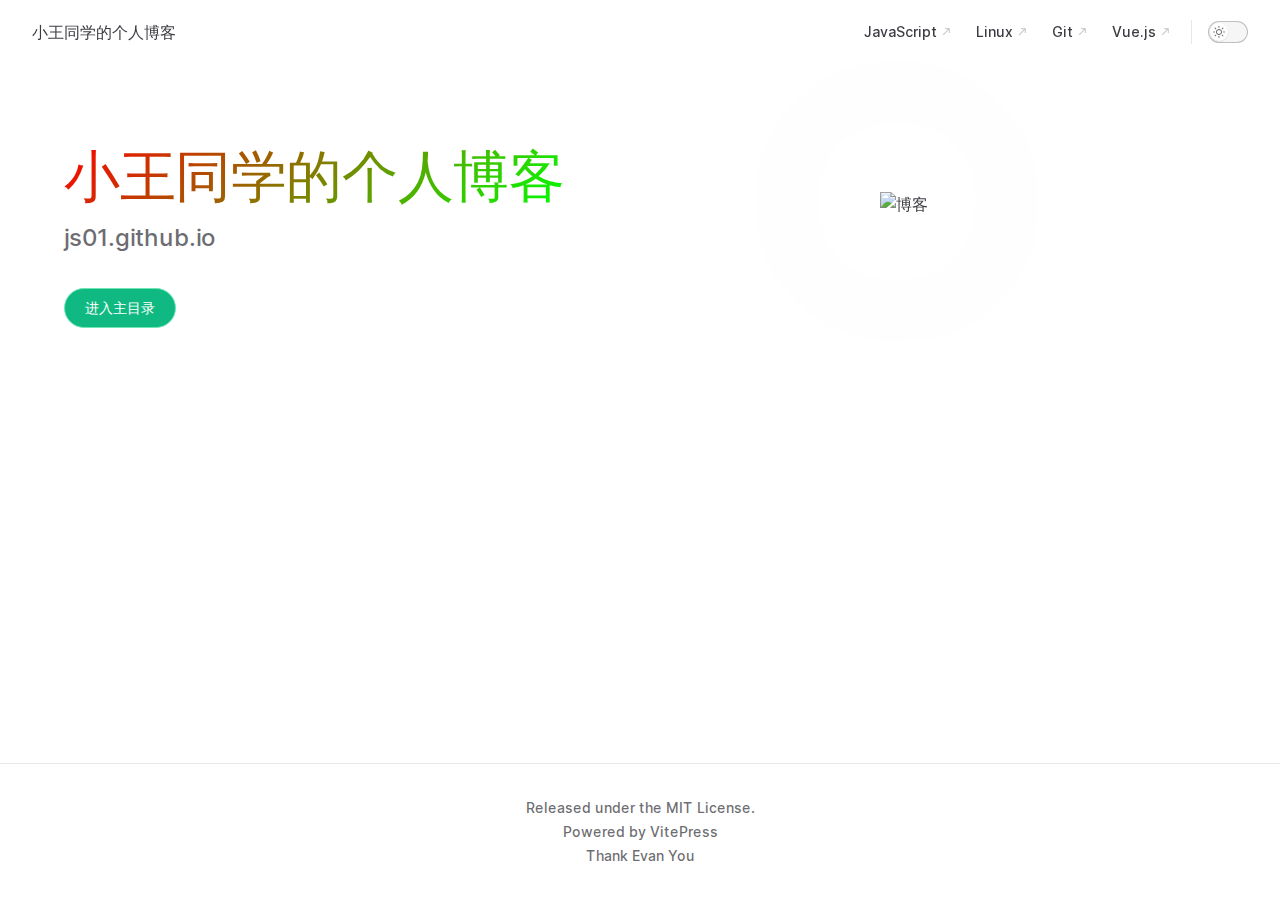
==== commit bd98a2cd: "a" ====
--- a/index.html
+++ b/index.html
@@ -5,7 +5,7 @@
     <meta name="viewport" content="width=device-width,initial-scale=1">
     <title>小王同学的个人博客 | 小王同学的个人博客</title>
     <meta name="description" content="A VitePress site">
-    <link rel="preload stylesheet" href="/assets/style.f399df07.css" as="style">
+    <link rel="preload stylesheet" href="/assets/style.6148912a.css" as="style">
     <script type="module" src="/assets/app.8a8450be.js"></script>
     <link rel="preload" href="/assets/inter-roman-latin.2ed14f66.woff2" as="font" type="font/woff2" crossorigin="">
   <link rel="modulepreload" href="/assets/chunks/framework.4afe7240.js">
@@ -14,11 +14,11 @@
   <script id="check-dark-light">(()=>{const e=localStorage.getItem("vitepress-theme-appearance")||"",a=window.matchMedia("(prefers-color-scheme: dark)").matches;(!e||e==="auto"?a:e==="dark")&&document.documentElement.classList.add("dark")})();</script>
   </head>
   <body>
-    <div id="app"><div class="Layout" data-v-d73dbb24><!--[--><!--]--><!--[--><span tabindex="-1" data-v-29003b3e></span><a href="#VPContent" class="VPSkipLink visually-hidden" data-v-29003b3e> Skip to content </a><!--]--><!----><header class="VPNav" data-v-d73dbb24 data-v-9394ba29><div class="VPNavBar" data-v-9394ba29 data-v-a78307b1><div class="container" data-v-a78307b1><div class="title" data-v-a78307b1><div class="VPNavBarTitle" data-v-a78307b1 data-v-98e2f454><a class="title" href="/" data-v-98e2f454><!--[--><!--]--><!----><!--[-->小王同学的个人博客<!--]--><!--[--><!--]--></a></div></div><div class="content" data-v-a78307b1><div class="curtain" data-v-a78307b1></div><div class="content-body" data-v-a78307b1><!--[--><!--]--><div class="VPNavBarSearch search" style="--vp-meta-key:&#39;Meta&#39;;" data-v-a78307b1><!----></div><nav aria-labelledby="main-nav-aria-label" class="VPNavBarMenu menu" data-v-a78307b1 data-v-1fbf587c><span id="main-nav-aria-label" class="visually-hidden" data-v-1fbf587c>Main Navigation</span><!--[--><!--[--><a class="VPLink link VPNavBarMenuLink" href="https://js01.github.io/JavaScript/" target="_blank" rel="noreferrer" tabindex="0" data-v-1fbf587c data-v-3a1e2776 data-v-d92b1c7d><!--[-->JavaScript<!--]--><svg xmlns="http://www.w3.org/2000/svg" aria-hidden="true" focusable="false" height="24px" viewbox="0 0 24 24" width="24px" class="icon" data-v-d92b1c7d><path d="M0 0h24v24H0V0z" fill="none"></path><path d="M9 5v2h6.59L4 18.59 5.41 20 17 8.41V15h2V5H9z"></path></svg></a><!--]--><!--[--><a class="VPLink link VPNavBarMenuLink" href="https://js01.github.io/Linux/" target="_blank" rel="noreferrer" tabindex="0" data-v-1fbf587c data-v-3a1e2776 data-v-d92b1c7d><!--[-->Linux<!--]--><svg xmlns="http://www.w3.org/2000/svg" aria-hidden="true" focusable="false" height="24px" viewbox="0 0 24 24" width="24px" class="icon" data-v-d92b1c7d><path d="M0 0h24v24H0V0z" fill="none"></path><path d="M9 5v2h6.59L4 18.59 5.41 20 17 8.41V15h2V5H9z"></path></svg></a><!--]--><!--[--><a class="VPLink link VPNavBarMenuLink" href="https://js01.github.io/Git/" target="_blank" rel="noreferrer" tabindex="0" data-v-1fbf587c data-v-3a1e2776 data-v-d92b1c7d><!--[-->Git<!--]--><svg xmlns="http://www.w3.org/2000/svg" aria-hidden="true" focusable="false" height="24px" viewbox="0 0 24 24" width="24px" class="icon" data-v-d92b1c7d><path d="M0 0h24v24H0V0z" fill="none"></path><path d="M9 5v2h6.59L4 18.59 5.41 20 17 8.41V15h2V5H9z"></path></svg></a><!--]--><!--]--></nav><!----><div class="VPNavBarAppearance appearance" data-v-a78307b1 data-v-ea946d03><button class="VPSwitch VPSwitchAppearance" type="button" role="switch" title="toggle dark mode" aria-checked="false" data-v-ea946d03 data-v-d87ac6be data-v-cc68e52b><span class="check" data-v-cc68e52b><span class="icon" data-v-cc68e52b><!--[--><svg xmlns="http://www.w3.org/2000/svg" aria-hidden="true" focusable="false" viewbox="0 0 24 24" class="sun" data-v-d87ac6be><path d="M12,18c-3.3,0-6-2.7-6-6s2.7-6,6-6s6,2.7,6,6S15.3,18,12,18zM12,8c-2.2,0-4,1.8-4,4c0,2.2,1.8,4,4,4c2.2,0,4-1.8,4-4C16,9.8,14.2,8,12,8z"></path><path d="M12,4c-0.6,0-1-0.4-1-1V1c0-0.6,0.4-1,1-1s1,0.4,1,1v2C13,3.6,12.6,4,12,4z"></path><path d="M12,24c-0.6,0-1-0.4-1-1v-2c0-0.6,0.4-1,1-1s1,0.4,1,1v2C13,23.6,12.6,24,12,24z"></path><path d="M5.6,6.6c-0.3,0-0.5-0.1-0.7-0.3L3.5,4.9c-0.4-0.4-0.4-1,0-1.4s1-0.4,1.4,0l1.4,1.4c0.4,0.4,0.4,1,0,1.4C6.2,6.5,5.9,6.6,5.6,6.6z"></path><path d="M19.8,20.8c-0.3,0-0.5-0.1-0.7-0.3l-1.4-1.4c-0.4-0.4-0.4-1,0-1.4s1-0.4,1.4,0l1.4,1.4c0.4,0.4,0.4,1,0,1.4C20.3,20.7,20,20.8,19.8,20.8z"></path><path d="M3,13H1c-0.6,0-1-0.4-1-1s0.4-1,1-1h2c0.6,0,1,0.4,1,1S3.6,13,3,13z"></path><path d="M23,13h-2c-0.6,0-1-0.4-1-1s0.4-1,1-1h2c0.6,0,1,0.4,1,1S23.6,13,23,13z"></path><path d="M4.2,20.8c-0.3,0-0.5-0.1-0.7-0.3c-0.4-0.4-0.4-1,0-1.4l1.4-1.4c0.4-0.4,1-0.4,1.4,0s0.4,1,0,1.4l-1.4,1.4C4.7,20.7,4.5,20.8,4.2,20.8z"></path><path d="M18.4,6.6c-0.3,0-0.5-0.1-0.7-0.3c-0.4-0.4-0.4-1,0-1.4l1.4-1.4c0.4-0.4,1-0.4,1.4,0s0.4,1,0,1.4l-1.4,1.4C18.9,6.5,18.6,6.6,18.4,6.6z"></path></svg><svg xmlns="http://www.w3.org/2000/svg" aria-hidden="true" focusable="false" viewbox="0 0 24 24" class="moon" data-v-d87ac6be><path d="M12.1,22c-0.3,0-0.6,0-0.9,0c-5.5-0.5-9.5-5.4-9-10.9c0.4-4.8,4.2-8.6,9-9c0.4,0,0.8,0.2,1,0.5c0.2,0.3,0.2,0.8-0.1,1.1c-2,2.7-1.4,6.4,1.3,8.4c2.1,1.6,5,1.6,7.1,0c0.3-0.2,0.7-0.3,1.1-0.1c0.3,0.2,0.5,0.6,0.5,1c-0.2,2.7-1.5,5.1-3.6,6.8C16.6,21.2,14.4,22,12.1,22zM9.3,4.4c-2.9,1-5,3.6-5.2,6.8c-0.4,4.4,2.8,8.3,7.2,8.7c2.1,0.2,4.2-0.4,5.8-1.8c1.1-0.9,1.9-2.1,2.4-3.4c-2.5,0.9-5.3,0.5-7.5-1.1C9.2,11.4,8.1,7.7,9.3,4.4z"></path></svg><!--]--></span></span></button></div><!----><div class="VPFlyout VPNavBarExtra extra" data-v-a78307b1 data-v-4501e5f9 data-v-9ece20d5><button type="button" class="button" aria-haspopup="true" aria-expanded="false" aria-label="extra navigation" data-v-9ece20d5><svg xmlns="http://www.w3.org/2000/svg" aria-hidden="true" focusable="false" viewbox="0 0 24 24" class="icon" data-v-9ece20d5><circle cx="12" cy="12" r="2"></circle><circle cx="19" cy="12" r="2"></circle><circle cx="5" cy="12" r="2"></circle></svg></button><div class="menu" data-v-9ece20d5><div class="VPMenu" data-v-9ece20d5 data-v-023d9166><!----><!--[--><!--[--><!----><div class="group" data-v-4501e5f9><div class="item appearance" data-v-4501e5f9><p class="label" data-v-4501e5f9>Appearance</p><div class="appearance-action" data-v-4501e5f9><button class="VPSwitch VPSwitchAppearance" type="button" role="switch" title="toggle dark mode" aria-checked="false" data-v-4501e5f9 data-v-d87ac6be data-v-cc68e52b><span class="check" data-v-cc68e52b><span class="icon" data-v-cc68e52b><!--[--><svg xmlns="http://www.w3.org/2000/svg" aria-hidden="true" focusable="false" viewbox="0 0 24 24" class="sun" data-v-d87ac6be><path d="M12,18c-3.3,0-6-2.7-6-6s2.7-6,6-6s6,2.7,6,6S15.3,18,12,18zM12,8c-2.2,0-4,1.8-4,4c0,2.2,1.8,4,4,4c2.2,0,4-1.8,4-4C16,9.8,14.2,8,12,8z"></path><path d="M12,4c-0.6,0-1-0.4-1-1V1c0-0.6,0.4-1,1-1s1,0.4,1,1v2C13,3.6,12.6,4,12,4z"></path><path d="M12,24c-0.6,0-1-0.4-1-1v-2c0-0.6,0.4-1,1-1s1,0.4,1,1v2C13,23.6,12.6,24,12,24z"></path><path d="M5.6,6.6c-0.3,0-0.5-0.1-0.7-0.3L3.5,4.9c-0.4-0.4-0.4-1,0-1.4s1-0.4,1.4,0l1.4,1.4c0.4,0.4,0.4,1,0,1.4C6.2,6.5,5.9,6.6,5.6,6.6z"></path><path d="M19.8,20.8c-0.3,0-0.5-0.1-0.7-0.3l-1.4-1.4c-0.4-0.4-0.4-1,0-1.4s1-0.4,1.4,0l1.4,1.4c0.4,0.4,0.4,1,0,1.4C20.3,20.7,20,20.8,19.8,20.8z"></path><path d="M3,13H1c-0.6,0-1-0.4-1-1s0.4-1,1-1h2c0.6,0,1,0.4,1,1S3.6,13,3,13z"></path><path d="M23,13h-2c-0.6,0-1-0.4-1-1s0.4-1,1-1h2c0.6,0,1,0.4,1,1S23.6,13,23,13z"></path><path d="M4.2,20.8c-0.3,0-0.5-0.1-0.7-0.3c-0.4-0.4-0.4-1,0-1.4l1.4-1.4c0.4-0.4,1-0.4,1.4,0s0.4,1,0,1.4l-1.4,1.4C4.7,20.7,4.5,20.8,4.2,20.8z"></path><path d="M18.4,6.6c-0.3,0-0.5-0.1-0.7-0.3c-0.4-0.4-0.4-1,0-1.4l1.4-1.4c0.4-0.4,1-0.4,1.4,0s0.4,1,0,1.4l-1.4,1.4C18.9,6.5,18.6,6.6,18.4,6.6z"></path></svg><svg xmlns="http://www.w3.org/2000/svg" aria-hidden="true" focusable="false" viewbox="0 0 24 24" class="moon" data-v-d87ac6be><path d="M12.1,22c-0.3,0-0.6,0-0.9,0c-5.5-0.5-9.5-5.4-9-10.9c0.4-4.8,4.2-8.6,9-9c0.4,0,0.8,0.2,1,0.5c0.2,0.3,0.2,0.8-0.1,1.1c-2,2.7-1.4,6.4,1.3,8.4c2.1,1.6,5,1.6,7.1,0c0.3-0.2,0.7-0.3,1.1-0.1c0.3,0.2,0.5,0.6,0.5,1c-0.2,2.7-1.5,5.1-3.6,6.8C16.6,21.2,14.4,22,12.1,22zM9.3,4.4c-2.9,1-5,3.6-5.2,6.8c-0.4,4.4,2.8,8.3,7.2,8.7c2.1,0.2,4.2-0.4,5.8-1.8c1.1-0.9,1.9-2.1,2.4-3.4c-2.5,0.9-5.3,0.5-7.5-1.1C9.2,11.4,8.1,7.7,9.3,4.4z"></path></svg><!--]--></span></span></button></div></div></div><!----><!--]--><!--]--></div></div></div><!--[--><!--]--><button type="button" class="VPNavBarHamburger hamburger" aria-label="mobile navigation" aria-expanded="false" aria-controls="VPNavScreen" data-v-a78307b1 data-v-bcdd4436><span class="container" data-v-bcdd4436><span class="top" data-v-bcdd4436></span><span class="middle" data-v-bcdd4436></span><span class="bottom" data-v-bcdd4436></span></span></button></div></div></div></div><!----></header><!----><!----><div class="VPContent is-home" id="VPContent" data-v-d73dbb24 data-v-8b2d9d5a><div class="VPHome" data-v-8b2d9d5a data-v-380edb57><!--[--><!--]--><div class="VPHero has-image VPHomeHero" data-v-380edb57 data-v-738de618><div class="container" data-v-738de618><div class="main" data-v-738de618><!--[--><h1 class="name" data-v-738de618><span class="clip" data-v-738de618>小王同学的个人博客</span></h1><!----><p class="tagline" data-v-738de618>js01.github.io</p><!--]--><div class="actions" data-v-738de618><!--[--><div class="action" data-v-738de618><a class="VPButton medium brand" href="/index.html" data-v-738de618 data-v-0c9c0cc3>进入主目录</a></div><!--]--></div></div><div class="image" data-v-738de618><div class="image-container" data-v-738de618><div class="image-bg" data-v-738de618></div><!--[--><!--[--><img class="VPImage image-src" src="https://js01.github.io/images/透明.png" alt="博客" data-v-322f348e><!--]--><!--]--></div></div></div></div><!--[--><!--]--><!--[--><!--]--><!----><!--[--><!--]--><div style="position:relative;" data-v-380edb57><div></div></div></div></div><footer class="VPFooter" data-v-d73dbb24 data-v-b7c9a862><div class="container" data-v-b7c9a862><p class="message" data-v-b7c9a862>Released under the MIT License.<br>
-powered by <a href="https://vitepress.dev/">VitePress</a><br>
+    <div id="app"><div class="Layout" data-v-d73dbb24><!--[--><!--]--><!--[--><span tabindex="-1" data-v-29003b3e></span><a href="#VPContent" class="VPSkipLink visually-hidden" data-v-29003b3e> Skip to content </a><!--]--><!----><header class="VPNav" data-v-d73dbb24 data-v-9394ba29><div class="VPNavBar" data-v-9394ba29 data-v-a78307b1><div class="container" data-v-a78307b1><div class="title" data-v-a78307b1><div class="VPNavBarTitle" data-v-a78307b1 data-v-98e2f454><a class="title" href="/" data-v-98e2f454><!--[--><!--]--><!----><!--[-->小王同学的个人博客<!--]--><!--[--><!--]--></a></div></div><div class="content" data-v-a78307b1><div class="curtain" data-v-a78307b1></div><div class="content-body" data-v-a78307b1><!--[--><!--]--><div class="VPNavBarSearch search" style="--vp-meta-key:&#39;Meta&#39;;" data-v-a78307b1><!----></div><nav aria-labelledby="main-nav-aria-label" class="VPNavBarMenu menu" data-v-a78307b1 data-v-1fbf587c><span id="main-nav-aria-label" class="visually-hidden" data-v-1fbf587c>Main Navigation</span><!--[--><!--[--><a class="VPLink link VPNavBarMenuLink" href="https://js01.github.io/JavaScript/" target="_blank" rel="noreferrer" tabindex="0" data-v-1fbf587c data-v-3a1e2776 data-v-d92b1c7d><!--[-->JavaScript<!--]--><svg xmlns="http://www.w3.org/2000/svg" aria-hidden="true" focusable="false" height="24px" viewbox="0 0 24 24" width="24px" class="icon" data-v-d92b1c7d><path d="M0 0h24v24H0V0z" fill="none"></path><path d="M9 5v2h6.59L4 18.59 5.41 20 17 8.41V15h2V5H9z"></path></svg></a><!--]--><!--[--><a class="VPLink link VPNavBarMenuLink" href="https://js01.github.io/Linux/" target="_blank" rel="noreferrer" tabindex="0" data-v-1fbf587c data-v-3a1e2776 data-v-d92b1c7d><!--[-->Linux<!--]--><svg xmlns="http://www.w3.org/2000/svg" aria-hidden="true" focusable="false" height="24px" viewbox="0 0 24 24" width="24px" class="icon" data-v-d92b1c7d><path d="M0 0h24v24H0V0z" fill="none"></path><path d="M9 5v2h6.59L4 18.59 5.41 20 17 8.41V15h2V5H9z"></path></svg></a><!--]--><!--[--><a class="VPLink link VPNavBarMenuLink" href="https://js01.github.io/Git/" target="_blank" rel="noreferrer" tabindex="0" data-v-1fbf587c data-v-3a1e2776 data-v-d92b1c7d><!--[-->Git<!--]--><svg xmlns="http://www.w3.org/2000/svg" aria-hidden="true" focusable="false" height="24px" viewbox="0 0 24 24" width="24px" class="icon" data-v-d92b1c7d><path d="M0 0h24v24H0V0z" fill="none"></path><path d="M9 5v2h6.59L4 18.59 5.41 20 17 8.41V15h2V5H9z"></path></svg></a><!--]--><!--[--><a class="VPLink link VPNavBarMenuLink" href="https://js01.github.io/Vue.js/" target="_blank" rel="noreferrer" tabindex="0" data-v-1fbf587c data-v-3a1e2776 data-v-d92b1c7d><!--[-->Vue.js<!--]--><svg xmlns="http://www.w3.org/2000/svg" aria-hidden="true" focusable="false" height="24px" viewbox="0 0 24 24" width="24px" class="icon" data-v-d92b1c7d><path d="M0 0h24v24H0V0z" fill="none"></path><path d="M9 5v2h6.59L4 18.59 5.41 20 17 8.41V15h2V5H9z"></path></svg></a><!--]--><!--]--></nav><!----><div class="VPNavBarAppearance appearance" data-v-a78307b1 data-v-ea946d03><button class="VPSwitch VPSwitchAppearance" type="button" role="switch" title="toggle dark mode" aria-checked="false" data-v-ea946d03 data-v-d87ac6be data-v-cc68e52b><span class="check" data-v-cc68e52b><span class="icon" data-v-cc68e52b><!--[--><svg xmlns="http://www.w3.org/2000/svg" aria-hidden="true" focusable="false" viewbox="0 0 24 24" class="sun" data-v-d87ac6be><path d="M12,18c-3.3,0-6-2.7-6-6s2.7-6,6-6s6,2.7,6,6S15.3,18,12,18zM12,8c-2.2,0-4,1.8-4,4c0,2.2,1.8,4,4,4c2.2,0,4-1.8,4-4C16,9.8,14.2,8,12,8z"></path><path d="M12,4c-0.6,0-1-0.4-1-1V1c0-0.6,0.4-1,1-1s1,0.4,1,1v2C13,3.6,12.6,4,12,4z"></path><path d="M12,24c-0.6,0-1-0.4-1-1v-2c0-0.6,0.4-1,1-1s1,0.4,1,1v2C13,23.6,12.6,24,12,24z"></path><path d="M5.6,6.6c-0.3,0-0.5-0.1-0.7-0.3L3.5,4.9c-0.4-0.4-0.4-1,0-1.4s1-0.4,1.4,0l1.4,1.4c0.4,0.4,0.4,1,0,1.4C6.2,6.5,5.9,6.6,5.6,6.6z"></path><path d="M19.8,20.8c-0.3,0-0.5-0.1-0.7-0.3l-1.4-1.4c-0.4-0.4-0.4-1,0-1.4s1-0.4,1.4,0l1.4,1.4c0.4,0.4,0.4,1,0,1.4C20.3,20.7,20,20.8,19.8,20.8z"></path><path d="M3,13H1c-0.6,0-1-0.4-1-1s0.4-1,1-1h2c0.6,0,1,0.4,1,1S3.6,13,3,13z"></path><path d="M23,13h-2c-0.6,0-1-0.4-1-1s0.4-1,1-1h2c0.6,0,1,0.4,1,1S23.6,13,23,13z"></path><path d="M4.2,20.8c-0.3,0-0.5-0.1-0.7-0.3c-0.4-0.4-0.4-1,0-1.4l1.4-1.4c0.4-0.4,1-0.4,1.4,0s0.4,1,0,1.4l-1.4,1.4C4.7,20.7,4.5,20.8,4.2,20.8z"></path><path d="M18.4,6.6c-0.3,0-0.5-0.1-0.7-0.3c-0.4-0.4-0.4-1,0-1.4l1.4-1.4c0.4-0.4,1-0.4,1.4,0s0.4,1,0,1.4l-1.4,1.4C18.9,6.5,18.6,6.6,18.4,6.6z"></path></svg><svg xmlns="http://www.w3.org/2000/svg" aria-hidden="true" focusable="false" viewbox="0 0 24 24" class="moon" data-v-d87ac6be><path d="M12.1,22c-0.3,0-0.6,0-0.9,0c-5.5-0.5-9.5-5.4-9-10.9c0.4-4.8,4.2-8.6,9-9c0.4,0,0.8,0.2,1,0.5c0.2,0.3,0.2,0.8-0.1,1.1c-2,2.7-1.4,6.4,1.3,8.4c2.1,1.6,5,1.6,7.1,0c0.3-0.2,0.7-0.3,1.1-0.1c0.3,0.2,0.5,0.6,0.5,1c-0.2,2.7-1.5,5.1-3.6,6.8C16.6,21.2,14.4,22,12.1,22zM9.3,4.4c-2.9,1-5,3.6-5.2,6.8c-0.4,4.4,2.8,8.3,7.2,8.7c2.1,0.2,4.2-0.4,5.8-1.8c1.1-0.9,1.9-2.1,2.4-3.4c-2.5,0.9-5.3,0.5-7.5-1.1C9.2,11.4,8.1,7.7,9.3,4.4z"></path></svg><!--]--></span></span></button></div><!----><div class="VPFlyout VPNavBarExtra extra" data-v-a78307b1 data-v-4501e5f9 data-v-9ece20d5><button type="button" class="button" aria-haspopup="true" aria-expanded="false" aria-label="extra navigation" data-v-9ece20d5><svg xmlns="http://www.w3.org/2000/svg" aria-hidden="true" focusable="false" viewbox="0 0 24 24" class="icon" data-v-9ece20d5><circle cx="12" cy="12" r="2"></circle><circle cx="19" cy="12" r="2"></circle><circle cx="5" cy="12" r="2"></circle></svg></button><div class="menu" data-v-9ece20d5><div class="VPMenu" data-v-9ece20d5 data-v-023d9166><!----><!--[--><!--[--><!----><div class="group" data-v-4501e5f9><div class="item appearance" data-v-4501e5f9><p class="label" data-v-4501e5f9>Appearance</p><div class="appearance-action" data-v-4501e5f9><button class="VPSwitch VPSwitchAppearance" type="button" role="switch" title="toggle dark mode" aria-checked="false" data-v-4501e5f9 data-v-d87ac6be data-v-cc68e52b><span class="check" data-v-cc68e52b><span class="icon" data-v-cc68e52b><!--[--><svg xmlns="http://www.w3.org/2000/svg" aria-hidden="true" focusable="false" viewbox="0 0 24 24" class="sun" data-v-d87ac6be><path d="M12,18c-3.3,0-6-2.7-6-6s2.7-6,6-6s6,2.7,6,6S15.3,18,12,18zM12,8c-2.2,0-4,1.8-4,4c0,2.2,1.8,4,4,4c2.2,0,4-1.8,4-4C16,9.8,14.2,8,12,8z"></path><path d="M12,4c-0.6,0-1-0.4-1-1V1c0-0.6,0.4-1,1-1s1,0.4,1,1v2C13,3.6,12.6,4,12,4z"></path><path d="M12,24c-0.6,0-1-0.4-1-1v-2c0-0.6,0.4-1,1-1s1,0.4,1,1v2C13,23.6,12.6,24,12,24z"></path><path d="M5.6,6.6c-0.3,0-0.5-0.1-0.7-0.3L3.5,4.9c-0.4-0.4-0.4-1,0-1.4s1-0.4,1.4,0l1.4,1.4c0.4,0.4,0.4,1,0,1.4C6.2,6.5,5.9,6.6,5.6,6.6z"></path><path d="M19.8,20.8c-0.3,0-0.5-0.1-0.7-0.3l-1.4-1.4c-0.4-0.4-0.4-1,0-1.4s1-0.4,1.4,0l1.4,1.4c0.4,0.4,0.4,1,0,1.4C20.3,20.7,20,20.8,19.8,20.8z"></path><path d="M3,13H1c-0.6,0-1-0.4-1-1s0.4-1,1-1h2c0.6,0,1,0.4,1,1S3.6,13,3,13z"></path><path d="M23,13h-2c-0.6,0-1-0.4-1-1s0.4-1,1-1h2c0.6,0,1,0.4,1,1S23.6,13,23,13z"></path><path d="M4.2,20.8c-0.3,0-0.5-0.1-0.7-0.3c-0.4-0.4-0.4-1,0-1.4l1.4-1.4c0.4-0.4,1-0.4,1.4,0s0.4,1,0,1.4l-1.4,1.4C4.7,20.7,4.5,20.8,4.2,20.8z"></path><path d="M18.4,6.6c-0.3,0-0.5-0.1-0.7-0.3c-0.4-0.4-0.4-1,0-1.4l1.4-1.4c0.4-0.4,1-0.4,1.4,0s0.4,1,0,1.4l-1.4,1.4C18.9,6.5,18.6,6.6,18.4,6.6z"></path></svg><svg xmlns="http://www.w3.org/2000/svg" aria-hidden="true" focusable="false" viewbox="0 0 24 24" class="moon" data-v-d87ac6be><path d="M12.1,22c-0.3,0-0.6,0-0.9,0c-5.5-0.5-9.5-5.4-9-10.9c0.4-4.8,4.2-8.6,9-9c0.4,0,0.8,0.2,1,0.5c0.2,0.3,0.2,0.8-0.1,1.1c-2,2.7-1.4,6.4,1.3,8.4c2.1,1.6,5,1.6,7.1,0c0.3-0.2,0.7-0.3,1.1-0.1c0.3,0.2,0.5,0.6,0.5,1c-0.2,2.7-1.5,5.1-3.6,6.8C16.6,21.2,14.4,22,12.1,22zM9.3,4.4c-2.9,1-5,3.6-5.2,6.8c-0.4,4.4,2.8,8.3,7.2,8.7c2.1,0.2,4.2-0.4,5.8-1.8c1.1-0.9,1.9-2.1,2.4-3.4c-2.5,0.9-5.3,0.5-7.5-1.1C9.2,11.4,8.1,7.7,9.3,4.4z"></path></svg><!--]--></span></span></button></div></div></div><!----><!--]--><!--]--></div></div></div><!--[--><!--]--><button type="button" class="VPNavBarHamburger hamburger" aria-label="mobile navigation" aria-expanded="false" aria-controls="VPNavScreen" data-v-a78307b1 data-v-bcdd4436><span class="container" data-v-bcdd4436><span class="top" data-v-bcdd4436></span><span class="middle" data-v-bcdd4436></span><span class="bottom" data-v-bcdd4436></span></span></button></div></div></div></div><!----></header><!----><!----><div class="VPContent is-home" id="VPContent" data-v-d73dbb24 data-v-8b2d9d5a><div class="VPHome" data-v-8b2d9d5a data-v-380edb57><!--[--><!--]--><div class="VPHero has-image VPHomeHero" data-v-380edb57 data-v-738de618><div class="container" data-v-738de618><div class="main" data-v-738de618><!--[--><h1 class="name" data-v-738de618><span class="clip" data-v-738de618>小王同学的个人博客</span></h1><!----><p class="tagline" data-v-738de618>js01.github.io</p><!--]--><div class="actions" data-v-738de618><!--[--><div class="action" data-v-738de618><a class="VPButton medium brand" href="/index.html" data-v-738de618 data-v-0c9c0cc3>进入主目录</a></div><!--]--></div></div><div class="image" data-v-738de618><div class="image-container" data-v-738de618><div class="image-bg" data-v-738de618></div><!--[--><!--[--><img class="VPImage image-src" src="https://js01.github.io/images/透明.png" alt="博客" data-v-322f348e><!--]--><!--]--></div></div></div></div><!--[--><!--]--><!--[--><!--]--><!----><!--[--><!--]--><div style="position:relative;" data-v-380edb57><div></div></div></div></div><footer class="VPFooter" data-v-d73dbb24 data-v-b7c9a862><div class="container" data-v-b7c9a862><p class="message" data-v-b7c9a862>Released under the MIT License.<br>
+Powered by <a href="https://vitepress.dev/">VitePress</a><br>
 Thank Evan You</p><!----></div></footer><!--[--><!--]--></div></div>
     <script>__VP_HASH_MAP__ = JSON.parse("{\"readme.md\":\"b76007c1\",\"index.md\":\"e7ec5265\"}")
-__VP_SITE_DATA__ = JSON.parse("{\"lang\":\"en-US\",\"dir\":\"ltr\",\"title\":\"小王同学的个人博客\",\"description\":\"A VitePress site\",\"base\":\"/\",\"head\":[],\"appearance\":true,\"themeConfig\":{\"nav\":[{\"text\":\"JavaScript\",\"link\":\"https://js01.github.io/JavaScript/\"},{\"text\":\"Linux\",\"link\":\"https://js01.github.io/Linux/\"},{\"text\":\"Git\",\"link\":\"https://js01.github.io/Git/\"}],\"footer\":{\"message\":\"Released under the MIT License.<br>\\npowered by <a href=\\\"https://vitepress.dev/\\\">VitePress</a><br>\\nThank Evan You\",\"copyright\":\"\"}},\"locales\":{},\"scrollOffset\":90,\"cleanUrls\":false}")</script>
+__VP_SITE_DATA__ = JSON.parse("{\"lang\":\"en-US\",\"dir\":\"ltr\",\"title\":\"小王同学的个人博客\",\"description\":\"A VitePress site\",\"base\":\"/\",\"head\":[],\"appearance\":true,\"themeConfig\":{\"nav\":[{\"text\":\"JavaScript\",\"link\":\"https://js01.github.io/JavaScript/\"},{\"text\":\"Linux\",\"link\":\"https://js01.github.io/Linux/\"},{\"text\":\"Git\",\"link\":\"https://js01.github.io/Git/\"},{\"text\":\"Vue.js\",\"link\":\"https://js01.github.io/Vue.js/\"}],\"footer\":{\"message\":\"Released under the MIT License.<br>\\nPowered by <a href=\\\"https://vitepress.dev/\\\">VitePress</a><br>\\nThank Evan You\",\"copyright\":\"\"}},\"locales\":{},\"scrollOffset\":90,\"cleanUrls\":false}")</script>
     
   </body>
 <script src='assets/plugin.js'></script> 
--- a/assets/style.6148912a.css
+++ b/assets/style.6148912a.css
@@ -0,0 +1 @@
+@font-face{font-family:Inter var;font-weight:100 900;font-display:swap;font-style:normal;font-named-instance:"Regular";src:url(/assets/inter-roman-cyrillic.5f2c6c8c.woff2) format("woff2");unicode-range:U+0301,U+0400-045F,U+0490-0491,U+04B0-04B1,U+2116}@font-face{font-family:Inter var;font-weight:100 900;font-display:swap;font-style:normal;font-named-instance:"Regular";src:url(/assets/inter-roman-cyrillic-ext.e75737ce.woff2) format("woff2");unicode-range:U+0460-052F,U+1C80-1C88,U+20B4,U+2DE0-2DFF,U+A640-A69F,U+FE2E-FE2F}@font-face{font-family:Inter var;font-weight:100 900;font-display:swap;font-style:normal;font-named-instance:"Regular";src:url(/assets/inter-roman-greek.d5a6d92a.woff2) format("woff2");unicode-range:U+0370-03FF}@font-face{font-family:Inter var;font-weight:100 900;font-display:swap;font-style:normal;font-named-instance:"Regular";src:url(/assets/inter-roman-greek-ext.ab0619bc.woff2) format("woff2");unicode-range:U+1F00-1FFF}@font-face{font-family:Inter var;font-weight:100 900;font-display:swap;font-style:normal;font-named-instance:"Regular";src:url(/assets/inter-roman-latin.2ed14f66.woff2) format("woff2");unicode-range:U+0000-00FF,U+0131,U+0152-0153,U+02BB-02BC,U+02C6,U+02DA,U+02DC,U+2000-206F,U+2074,U+20AC,U+2122,U+2191,U+2193,U+2212,U+2215,U+FEFF,U+FFFD}@font-face{font-family:Inter var;font-weight:100 900;font-display:swap;font-style:normal;font-named-instance:"Regular";src:url(/assets/inter-roman-latin-ext.0030eebd.woff2) format("woff2");unicode-range:U+0100-024F,U+0259,U+1E00-1EFF,U+2020,U+20A0-20AB,U+20AD-20CF,U+2113,U+2C60-2C7F,U+A720-A7FF}@font-face{font-family:Inter var;font-weight:100 900;font-display:swap;font-style:normal;font-named-instance:"Regular";src:url(/assets/inter-roman-vietnamese.14ce25a6.woff2) format("woff2");unicode-range:U+0102-0103,U+0110-0111,U+0128-0129,U+0168-0169,U+01A0-01A1,U+01AF-01B0,U+1EA0-1EF9,U+20AB}@font-face{font-family:Inter var;font-weight:100 900;font-display:swap;font-style:italic;font-named-instance:"Italic";src:url(/assets/inter-italic-cyrillic.ea42a392.woff2) format("woff2");unicode-range:U+0301,U+0400-045F,U+0490-0491,U+04B0-04B1,U+2116}@font-face{font-family:Inter var;font-weight:100 900;font-display:swap;font-style:italic;font-named-instance:"Italic";src:url(/assets/inter-italic-cyrillic-ext.33bd5a8e.woff2) format("woff2");unicode-range:U+0460-052F,U+1C80-1C88,U+20B4,U+2DE0-2DFF,U+A640-A69F,U+FE2E-FE2F}@font-face{font-family:Inter var;font-weight:100 900;font-display:swap;font-style:italic;font-named-instance:"Italic";src:url(/assets/inter-italic-greek.8f4463c4.woff2) format("woff2");unicode-range:U+0370-03FF}@font-face{font-family:Inter var;font-weight:100 900;font-display:swap;font-style:italic;font-named-instance:"Italic";src:url(/assets/inter-italic-greek-ext.4fbe9427.woff2) format("woff2");unicode-range:U+1F00-1FFF}@font-face{font-family:Inter var;font-weight:100 900;font-display:swap;font-style:italic;font-named-instance:"Italic";src:url(/assets/inter-italic-latin.bd3b6f56.woff2) format("woff2");unicode-range:U+0000-00FF,U+0131,U+0152-0153,U+02BB-02BC,U+02C6,U+02DA,U+02DC,U+2000-206F,U+2074,U+20AC,U+2122,U+2191,U+2193,U+2212,U+2215,U+FEFF,U+FFFD}@font-face{font-family:Inter var;font-weight:100 900;font-display:swap;font-style:italic;font-named-instance:"Italic";src:url(/assets/inter-italic-latin-ext.bd8920cc.woff2) format("woff2");unicode-range:U+0100-024F,U+0259,U+1E00-1EFF,U+2020,U+20A0-20AB,U+20AD-20CF,U+2113,U+2C60-2C7F,U+A720-A7FF}@font-face{font-family:Inter var;font-weight:100 900;font-display:swap;font-style:italic;font-named-instance:"Italic";src:url(/assets/inter-italic-vietnamese.6ce511fb.woff2) format("woff2");unicode-range:U+0102-0103,U+0110-0111,U+0128-0129,U+0168-0169,U+01A0-01A1,U+01AF-01B0,U+1EA0-1EF9,U+20AB}@font-face{font-family:Chinese Quotes;src:local("PingFang SC Regular"),local("PingFang SC"),local("SimHei"),local("Source Han Sans SC");unicode-range:U+2018,U+2019,U+201C,U+201D}:root{--vp-c-white: #ffffff;--vp-c-black: #000000;--vp-c-gray: #8e8e93;--vp-c-text-light-1: rgba(60, 60, 67);--vp-c-text-light-2: rgba(60, 60, 67, .75);--vp-c-text-light-3: rgba(60, 60, 67, .33);--vp-c-text-dark-1: rgba(255, 255, 245, .86);--vp-c-text-dark-2: rgba(235, 235, 245, .6);--vp-c-text-dark-3: rgba(235, 235, 245, .38);--vp-c-green: #10b981;--vp-c-green-light: #34d399;--vp-c-green-lighter: #6ee7b7;--vp-c-green-dark: #059669;--vp-c-green-darker: #047857;--vp-c-green-dimm-1: rgba(16, 185, 129, .05);--vp-c-green-dimm-2: rgba(16, 185, 129, .2);--vp-c-green-dimm-3: rgba(16, 185, 129, .5);--vp-c-yellow: #d97706;--vp-c-yellow-light: #f59e0b;--vp-c-yellow-lighter: #fbbf24;--vp-c-yellow-dark: #b45309;--vp-c-yellow-darker: #92400e;--vp-c-yellow-dimm-1: rgba(234, 179, 8, .05);--vp-c-yellow-dimm-2: rgba(234, 179, 8, .2);--vp-c-yellow-dimm-3: rgba(234, 179, 8, .5);--vp-c-red: #f43f5e;--vp-c-red-light: #fb7185;--vp-c-red-lighter: #fda4af;--vp-c-red-dark: #e11d48;--vp-c-red-darker: #be123c;--vp-c-red-dimm-1: rgba(244, 63, 94, .05);--vp-c-red-dimm-2: rgba(244, 63, 94, .2);--vp-c-red-dimm-3: rgba(244, 63, 94, .5);--vp-c-sponsor: #db2777}:root{--vp-c-bg: #ffffff;--vp-c-bg-elv: #ffffff;--vp-c-bg-elv-up: #ffffff;--vp-c-bg-elv-down: #f6f6f7;--vp-c-bg-elv-mute: #f6f6f7;--vp-c-bg-soft: #f6f6f7;--vp-c-bg-soft-up: #f9f9fa;--vp-c-bg-soft-down: #e3e3e5;--vp-c-bg-soft-mute: #e3e3e5;--vp-c-bg-alt: #f6f6f7;--vp-c-border: rgba(60, 60, 67, .29);--vp-c-divider: rgba(60, 60, 67, .12);--vp-c-gutter: rgba(60, 60, 67, .12);--vp-c-neutral: var(--vp-c-black);--vp-c-neutral-inverse: var(--vp-c-white);--vp-c-text-1: var(--vp-c-text-light-1);--vp-c-text-2: var(--vp-c-text-light-2);--vp-c-text-3: var(--vp-c-text-light-3);--vp-c-text-inverse-1: var(--vp-c-text-dark-1);--vp-c-text-inverse-2: var(--vp-c-text-dark-2);--vp-c-text-inverse-3: var(--vp-c-text-dark-3);--vp-c-text-code: #476582;--vp-c-brand: var(--vp-c-green);--vp-c-brand-light: var(--vp-c-green-light);--vp-c-brand-lighter: var(--vp-c-green-lighter);--vp-c-brand-dark: var(--vp-c-green-dark);--vp-c-brand-darker: var(--vp-c-green-darker);--vp-c-mute: #f6f6f7;--vp-c-mute-light: #f9f9fc;--vp-c-mute-lighter: #ffffff;--vp-c-mute-dark: #e3e3e5;--vp-c-mute-darker: #d7d7d9}.dark{--vp-c-bg: #1e1e20;--vp-c-bg-elv: #252529;--vp-c-bg-elv-up: #313136;--vp-c-bg-elv-down: #1e1e20;--vp-c-bg-elv-mute: #313136;--vp-c-bg-soft: #252529;--vp-c-bg-soft-up: #313136;--vp-c-bg-soft-down: #1e1e20;--vp-c-bg-soft-mute: #313136;--vp-c-bg-alt: #161618;--vp-c-border: rgba(82, 82, 89, .68);--vp-c-divider: rgba(82, 82, 89, .32);--vp-c-gutter: #000000;--vp-c-neutral: var(--vp-c-white);--vp-c-neutral-inverse: var(--vp-c-black);--vp-c-text-1: var(--vp-c-text-dark-1);--vp-c-text-2: var(--vp-c-text-dark-2);--vp-c-text-3: var(--vp-c-text-dark-3);--vp-c-text-inverse-1: var(--vp-c-text-light-1);--vp-c-text-inverse-2: var(--vp-c-text-light-2);--vp-c-text-inverse-3: var(--vp-c-text-light-3);--vp-c-text-code: #c9def1;--vp-c-mute: #313136;--vp-c-mute-light: #3a3a3c;--vp-c-mute-lighter: #505053;--vp-c-mute-dark: #2c2c30;--vp-c-mute-darker: #252529}:root{--vp-font-family-base: "Chinese Quotes", "Inter var", "Inter", ui-sans-serif, system-ui, -apple-system, BlinkMacSystemFont, "Segoe UI", Roboto, "Helvetica Neue", Helvetica, Arial, "Noto Sans", sans-serif, "Apple Color Emoji", "Segoe UI Emoji", "Segoe UI Symbol", "Noto Color Emoji";--vp-font-family-mono: ui-monospace, SFMono-Regular, "SF Mono", Menlo, Monaco, Consolas, "Liberation Mono", "Courier New", monospace}:root{--vp-shadow-1: 0 1px 2px rgba(0, 0, 0, .04), 0 1px 2px rgba(0, 0, 0, .06);--vp-shadow-2: 0 3px 12px rgba(0, 0, 0, .07), 0 1px 4px rgba(0, 0, 0, .07);--vp-shadow-3: 0 12px 32px rgba(0, 0, 0, .1), 0 2px 6px rgba(0, 0, 0, .08);--vp-shadow-4: 0 14px 44px rgba(0, 0, 0, .12), 0 3px 9px rgba(0, 0, 0, .12);--vp-shadow-5: 0 18px 56px rgba(0, 0, 0, .16), 0 4px 12px rgba(0, 0, 0, .16)}:root{--vp-z-index-local-nav: 10;--vp-z-index-nav: 20;--vp-z-index-layout-top: 30;--vp-z-index-backdrop: 40;--vp-z-index-sidebar: 50;--vp-z-index-footer: 60}:root{--vp-icon-copy: url("data:image/svg+xml,%3Csvg xmlns='http://www.w3.org/2000/svg' fill='none' height='20' width='20' stroke='rgba(128,128,128,1)' stroke-width='2' viewBox='0 0 24 24'%3E%3Cpath stroke-linecap='round' stroke-linejoin='round' d='M9 5H7a2 2 0 0 0-2 2v12a2 2 0 0 0 2 2h10a2 2 0 0 0 2-2V7a2 2 0 0 0-2-2h-2M9 5a2 2 0 0 0 2 2h2a2 2 0 0 0 2-2M9 5a2 2 0 0 1 2-2h2a2 2 0 0 1 2 2'/%3E%3C/svg%3E");--vp-icon-copied: url("data:image/svg+xml,%3Csvg xmlns='http://www.w3.org/2000/svg' fill='none' height='20' width='20' stroke='rgba(128,128,128,1)' stroke-width='2' viewBox='0 0 24 24'%3E%3Cpath stroke-linecap='round' stroke-linejoin='round' d='M9 5H7a2 2 0 0 0-2 2v12a2 2 0 0 0 2 2h10a2 2 0 0 0 2-2V7a2 2 0 0 0-2-2h-2M9 5a2 2 0 0 0 2 2h2a2 2 0 0 0 2-2M9 5a2 2 0 0 1 2-2h2a2 2 0 0 1 2 2m-6 9 2 2 4-4'/%3E%3C/svg%3E")}:root{--vp-layout-max-width: 1440px}:root{--vp-header-anchor-symbol: "#"}:root{--vp-code-line-height: 1.7;--vp-code-font-size: .875em;--vp-c-code-dimm: var(--vp-c-text-dark-3);--vp-code-block-color: var(--vp-c-text-dark-1);--vp-code-block-bg: #292b30;--vp-code-block-bg-light: #1e1e20;--vp-code-block-divider-color: #000000;--vp-code-line-highlight-color: rgba(0, 0, 0, .5);--vp-code-line-number-color: var(--vp-c-code-dimm);--vp-code-line-diff-add-color: var(--vp-c-green-dimm-2);--vp-code-line-diff-add-symbol-color: var(--vp-c-green);--vp-code-line-diff-remove-color: var(--vp-c-red-dimm-2);--vp-code-line-diff-remove-symbol-color: var(--vp-c-red);--vp-code-line-warning-color: var(--vp-c-yellow-dimm-2);--vp-code-line-error-color: var(--vp-c-red-dimm-2);--vp-code-copy-code-border-color: transparent;--vp-code-copy-code-bg: var(--vp-code-block-bg-light);--vp-code-copy-code-hover-border-color: var(--vp-c-divider);--vp-code-copy-code-hover-bg: var(--vp-code-block-bg-light);--vp-code-copy-code-active-text: var(--vp-c-text-dark-2);--vp-code-tab-divider: var(--vp-code-block-divider-color);--vp-code-tab-text-color: var(--vp-c-text-dark-2);--vp-code-tab-bg: var(--vp-code-block-bg);--vp-code-tab-hover-text-color: var(--vp-c-text-dark-1);--vp-code-tab-active-text-color: var(--vp-c-text-dark-1);--vp-code-tab-active-bar-color: var(--vp-c-brand)}.dark{--vp-code-block-bg: #161618}:root:not(.dark) .vp-adaptive-theme{--vp-c-code-dimm: var(--vp-c-text-2);--vp-code-block-color: var(--vp-c-text-1);--vp-code-block-bg: #f8f8f8;--vp-code-block-divider-color: var(--vp-c-divider);--vp-code-line-highlight-color: #ececec;--vp-code-line-number-color: var(--vp-c-code-dimm);--vp-code-copy-code-bg: #e2e2e2;--vp-code-copy-code-hover-bg: #dcdcdc;--vp-code-copy-code-active-text: var(--vp-c-text-2);--vp-code-tab-divider: var(--vp-c-divider);--vp-code-tab-text-color: var(--vp-c-text-2);--vp-code-tab-bg: var(--vp-code-block-bg);--vp-code-tab-hover-text-color: var(--vp-c-text-1);--vp-code-tab-active-text-color: var(--vp-c-text-1)}:root{--vp-button-brand-border: var(--vp-c-brand-lighter);--vp-button-brand-text: var(--vp-c-white);--vp-button-brand-bg: var(--vp-c-brand);--vp-button-brand-hover-border: var(--vp-c-brand-lighter);--vp-button-brand-hover-text: var(--vp-c-white);--vp-button-brand-hover-bg: var(--vp-c-brand-dark);--vp-button-brand-active-border: var(--vp-c-brand-lighter);--vp-button-brand-active-text: var(--vp-c-white);--vp-button-brand-active-bg: var(--vp-c-brand-darker);--vp-button-alt-border: var(--vp-c-border);--vp-button-alt-text: var(--vp-c-neutral);--vp-button-alt-bg: var(--vp-c-mute);--vp-button-alt-hover-border: var(--vp-c-border);--vp-button-alt-hover-text: var(--vp-c-neutral);--vp-button-alt-hover-bg: var(--vp-c-mute-dark);--vp-button-alt-active-border: var(--vp-c-border);--vp-button-alt-active-text: var(--vp-c-neutral);--vp-button-alt-active-bg: var(--vp-c-mute-darker);--vp-button-sponsor-border: var(--vp-c-gray-light-3);--vp-button-sponsor-text: var(--vp-c-text-light-2);--vp-button-sponsor-bg: transparent;--vp-button-sponsor-hover-border: var(--vp-c-sponsor);--vp-button-sponsor-hover-text: var(--vp-c-sponsor);--vp-button-sponsor-hover-bg: transparent;--vp-button-sponsor-active-border: var(--vp-c-sponsor);--vp-button-sponsor-active-text: var(--vp-c-sponsor);--vp-button-sponsor-active-bg: transparent}.dark{--vp-button-sponsor-border: var(--vp-c-gray-dark-1);--vp-button-sponsor-text: var(--vp-c-text-dark-2)}:root{--vp-custom-block-font-size: 14px;--vp-custom-block-code-font-size: 13px;--vp-custom-block-info-border: var(--vp-c-border);--vp-custom-block-info-text: var(--vp-c-text-2);--vp-custom-block-info-bg: var(--vp-c-bg-soft-up);--vp-custom-block-info-code-bg: var(--vp-c-bg-soft);--vp-custom-block-tip-border: var(--vp-c-green);--vp-custom-block-tip-text: var(--vp-c-green-dark);--vp-custom-block-tip-bg: var(--vp-c-bg-soft-up);--vp-custom-block-tip-code-bg: var(--vp-c-bg-soft);--vp-custom-block-warning-border: var(--vp-c-yellow);--vp-custom-block-warning-text: var(--vp-c-yellow);--vp-custom-block-warning-bg: var(--vp-c-bg-soft-up);--vp-custom-block-warning-code-bg: var(--vp-c-bg-soft);--vp-custom-block-danger-border: var(--vp-c-red);--vp-custom-block-danger-text: var(--vp-c-red);--vp-custom-block-danger-bg: var(--vp-c-bg-soft-up);--vp-custom-block-danger-code-bg: var(--vp-c-bg-soft);--vp-custom-block-details-border: var(--vp-custom-block-info-border);--vp-custom-block-details-text: var(--vp-custom-block-info-text);--vp-custom-block-details-bg: var(--vp-custom-block-info-bg);--vp-custom-block-details-code-bg: var(--vp-custom-block-details-bg)}:root{--vp-input-border-color: var(--vp-c-border);--vp-input-bg-color: var(--vp-c-bg-alt);--vp-input-hover-border-color: var(--vp-c-gray);--vp-input-switch-bg-color: var(--vp-c-mute)}:root{--vp-nav-height: 64px;--vp-nav-bg-color: var(--vp-c-bg);--vp-nav-screen-bg-color: var(--vp-c-bg)}:root{--vp-local-nav-bg-color: var(--vp-c-bg)}:root{--vp-sidebar-width: 272px;--vp-sidebar-bg-color: var(--vp-c-bg-alt)}:root{--vp-backdrop-bg-color: rgba(0, 0, 0, .6)}:root{--vp-home-hero-name-color: var(--vp-c-brand);--vp-home-hero-name-background: transparent;--vp-home-hero-image-background-image: none;--vp-home-hero-image-filter: none}:root{--vp-badge-info-border: var(--vp-c-border);--vp-badge-info-text: var(--vp-c-text-2);--vp-badge-info-bg: var(--vp-c-bg-soft-up);--vp-badge-tip-border: var(--vp-c-green-dark);--vp-badge-tip-text: var(--vp-c-green);--vp-badge-tip-bg: var(--vp-c-green-dimm-1);--vp-badge-warning-border: var(--vp-c-yellow-dark);--vp-badge-warning-text: var(--vp-c-yellow);--vp-badge-warning-bg: var(--vp-c-yellow-dimm-1);--vp-badge-danger-border: var(--vp-c-red-dark);--vp-badge-danger-text: var(--vp-c-red);--vp-badge-danger-bg: var(--vp-c-red-dimm-1)}:root{--vp-carbon-ads-text-color: var(--vp-c-text-1);--vp-carbon-ads-poweredby-color: var(--vp-c-text-2);--vp-carbon-ads-bg-color: var(--vp-c-bg-soft);--vp-carbon-ads-hover-text-color: var(--vp-c-brand);--vp-carbon-ads-hover-poweredby-color: var(--vp-c-text-1)}:root{--vp-local-search-bg: var(--vp-c-bg);--vp-local-search-result-bg: var(--vp-c-bg);--vp-local-search-result-border: var(--vp-c-divider);--vp-local-search-result-selected-bg: var(--vp-c-bg);--vp-local-search-result-selected-border: var(--vp-c-brand);--vp-local-search-highlight-bg: var(--vp-c-green-lighter);--vp-local-search-highlight-text: var(--vp-c-black)}*,:before,:after{box-sizing:border-box}html{line-height:1.4;font-size:16px;-webkit-text-size-adjust:100%}html.dark{color-scheme:dark}body{margin:0;width:100%;min-width:320px;min-height:100vh;line-height:24px;font-family:var(--vp-font-family-base);font-size:16px;font-weight:400;color:var(--vp-c-text-1);background-color:var(--vp-c-bg);direction:ltr;font-synthesis:style;text-rendering:optimizeLegibility;-webkit-font-smoothing:antialiased;-moz-osx-font-smoothing:grayscale}main{display:block}h1,h2,h3,h4,h5,h6{margin:0;line-height:24px;font-size:16px;font-weight:400}p{margin:0}strong,b{font-weight:600}a,area,button,[role=button],input,label,select,summary,textarea{touch-action:manipulation}a{color:inherit;text-decoration:inherit}ol,ul{list-style:none;margin:0;padding:0}blockquote{margin:0}pre,code,kbd,samp{font-family:var(--vp-font-family-mono)}img,svg,video,canvas,audio,iframe,embed,object{display:block}figure{margin:0}img,video{max-width:100%;height:auto}button,input,optgroup,select,textarea{border:0;padding:0;line-height:inherit;color:inherit}button{padding:0;font-family:inherit;background-color:transparent;background-image:none}button:enabled,[role=button]:enabled{cursor:pointer}button:focus,button:focus-visible{outline:1px dotted;outline:4px auto -webkit-focus-ring-color}button:focus:not(:focus-visible){outline:none!important}input:focus,textarea:focus,select:focus{outline:none}table{border-collapse:collapse}input{background-color:transparent}input:-ms-input-placeholder,textarea:-ms-input-placeholder{color:var(--vp-c-text-3)}input::-ms-input-placeholder,textarea::-ms-input-placeholder{color:var(--vp-c-text-3)}input::placeholder,textarea::placeholder{color:var(--vp-c-text-3)}input::-webkit-outer-spin-button,input::-webkit-inner-spin-button{-webkit-appearance:none;margin:0}input[type=number]{-moz-appearance:textfield}textarea{resize:vertical}select{-webkit-appearance:none}fieldset{margin:0;padding:0}h1,h2,h3,h4,h5,h6,li,p{overflow-wrap:break-word}vite-error-overlay{z-index:9999}.visually-hidden{position:absolute;width:1px;height:1px;white-space:nowrap;clip:rect(0 0 0 0);clip-path:inset(50%);overflow:hidden}.custom-block{border:1px solid transparent;border-radius:8px;padding:16px 16px 8px;line-height:24px;font-size:var(--vp-custom-block-font-size);color:var(--vp-c-text-2)}.custom-block.info{border-color:var(--vp-custom-block-info-border);color:var(--vp-custom-block-info-text);background-color:var(--vp-custom-block-info-bg)}.custom-block.custom-block th,.custom-block.custom-block blockquote>p{font-size:var(--vp-custom-block-font-size);color:inherit}.custom-block.info code{background-color:var(--vp-custom-block-info-code-bg)}.custom-block.tip{border-color:var(--vp-custom-block-tip-border);color:var(--vp-custom-block-tip-text);background-color:var(--vp-custom-block-tip-bg)}.custom-block.tip code{background-color:var(--vp-custom-block-tip-code-bg)}.custom-block.warning{border-color:var(--vp-custom-block-warning-border);color:var(--vp-custom-block-warning-text);background-color:var(--vp-custom-block-warning-bg)}.custom-block.warning code{background-color:var(--vp-custom-block-warning-code-bg)}.custom-block.danger{border-color:var(--vp-custom-block-danger-border);color:var(--vp-custom-block-danger-text);background-color:var(--vp-custom-block-danger-bg)}.custom-block.danger code{background-color:var(--vp-custom-block-danger-code-bg)}.custom-block.details{border-color:var(--vp-custom-block-details-border);color:var(--vp-custom-block-details-text);background-color:var(--vp-custom-block-details-bg)}.custom-block.details code{background-color:var(--vp-custom-block-details-code-bg)}.custom-block-title{font-weight:600}.custom-block p+p{margin:8px 0}.custom-block.details summary{margin:0 0 8px;font-weight:700;cursor:pointer}.custom-block.details summary+p{margin:8px 0}.custom-block a{color:inherit;font-weight:600}.custom-block a:hover{text-decoration:underline}.custom-block code{font-size:var(--vp-custom-block-code-font-size)}.dark .vp-code-light{display:none}html:not(.dark) .vp-code-dark{display:none}.vp-code-group{margin-top:16px}.vp-code-group .tabs{position:relative;display:flex;margin-right:-24px;margin-left:-24px;padding:0 12px;background-color:var(--vp-code-tab-bg);overflow-x:auto;overflow-y:hidden}.vp-code-group .tabs:after{position:absolute;right:0;bottom:0;left:0;height:1px;background-color:var(--vp-code-tab-divider);content:""}@media (min-width: 640px){.vp-code-group .tabs{margin-right:0;margin-left:0;border-radius:8px 8px 0 0}}.vp-code-group .tabs input{position:absolute;opacity:0;pointer-events:none}.vp-code-group .tabs label{position:relative;display:inline-block;border-bottom:1px solid transparent;padding:0 12px;line-height:48px;font-size:14px;font-weight:500;color:var(--vp-code-tab-text-color);white-space:nowrap;cursor:pointer;transition:color .25s}.vp-code-group .tabs label:after{position:absolute;right:8px;bottom:-1px;left:8px;z-index:10;height:1px;content:"";background-color:transparent;transition:background-color .25s}.vp-code-group label:hover{color:var(--vp-code-tab-hover-text-color)}.vp-code-group input:checked+label{color:var(--vp-code-tab-active-text-color)}.vp-code-group input:checked+label:after{background-color:var(--vp-code-tab-active-bar-color)}.vp-code-group div[class*=language-]{display:none;margin-top:0!important;border-top-left-radius:0!important;border-top-right-radius:0!important}.vp-code-group div[class*=language-].active{display:block}.vp-doc h1,.vp-doc h2,.vp-doc h3,.vp-doc h4,.vp-doc h5,.vp-doc h6{position:relative;font-weight:600;outline:none}.vp-doc h1{letter-spacing:-.02em;line-height:40px;font-size:28px}.vp-doc h2{margin:48px 0 16px;border-top:1px solid var(--vp-c-divider);padding-top:24px;letter-spacing:-.02em;line-height:32px;font-size:24px}.vp-doc h3{margin:32px 0 0;letter-spacing:-.01em;line-height:28px;font-size:20px}.vp-doc .header-anchor{float:left;margin-left:-.87em;padding-right:.23em;font-weight:500;user-select:none;opacity:0;transition:color .25s,opacity .25s}.vp-doc .header-anchor:before{content:var(--vp-header-anchor-symbol)}.vp-doc h1:hover .header-anchor,.vp-doc h1 .header-anchor:focus,.vp-doc h2:hover .header-anchor,.vp-doc h2 .header-anchor:focus,.vp-doc h3:hover .header-anchor,.vp-doc h3 .header-anchor:focus,.vp-doc h4:hover .header-anchor,.vp-doc h4 .header-anchor:focus,.vp-doc h5:hover .header-anchor,.vp-doc h5 .header-anchor:focus,.vp-doc h6:hover .header-anchor,.vp-doc h6 .header-anchor:focus{opacity:1}@media (min-width: 768px){.vp-doc h1{letter-spacing:-.02em;line-height:40px;font-size:32px}}.vp-doc p,.vp-doc summary{margin:16px 0}.vp-doc p{line-height:28px}.vp-doc blockquote{margin:16px 0;border-left:2px solid var(--vp-c-divider);padding-left:16px;transition:border-color .5s}.vp-doc blockquote>p{margin:0;font-size:16px;color:var(--vp-c-text-2);transition:color .5s}.vp-doc a{font-weight:500;color:var(--vp-c-brand);text-decoration-style:dotted;transition:color .25s}.vp-doc a:hover{text-decoration:underline}.vp-doc strong{font-weight:600}.vp-doc ul,.vp-doc ol{padding-left:1.25rem;margin:16px 0}.vp-doc ul{list-style:disc}.vp-doc ol{list-style:decimal}.vp-doc li+li{margin-top:8px}.vp-doc li>ol,.vp-doc li>ul{margin:8px 0 0}.vp-doc table{display:block;border-collapse:collapse;margin:20px 0;overflow-x:auto}.vp-doc tr{border-top:1px solid var(--vp-c-divider);transition:background-color .5s}.vp-doc tr:nth-child(2n){background-color:var(--vp-c-bg-soft)}.vp-doc th,.vp-doc td{border:1px solid var(--vp-c-divider);padding:8px 16px}.vp-doc th{text-align:left;font-size:14px;font-weight:600;color:var(--vp-c-text-2);background-color:var(--vp-c-bg-soft)}.vp-doc td{font-size:14px}.vp-doc hr{margin:16px 0;border:none;border-top:1px solid var(--vp-c-divider)}.vp-doc .custom-block{margin:16px 0}.vp-doc .custom-block p{margin:8px 0;line-height:24px}.vp-doc .custom-block p:first-child{margin:0}.vp-doc .custom-block a{color:inherit;font-weight:600}.vp-doc .custom-block a:hover{text-decoration:underline}.vp-doc .custom-block code{font-size:var(--vp-custom-block-code-font-size);font-weight:700;color:inherit}.vp-doc .custom-block div[class*=language-]{margin:8px 0}.vp-doc .custom-block div[class*=language-] code{font-weight:400;background-color:transparent}.vp-doc :not(pre,h1,h2,h3,h4,h5,h6)>code{font-size:var(--vp-code-font-size)}.vp-doc :not(pre)>code{border-radius:4px;padding:3px 6px;color:var(--vp-c-text-code);background-color:var(--vp-c-mute);transition:color .5s,background-color .5s}.vp-doc h1>code,.vp-doc h2>code,.vp-doc h3>code{font-size:.9em}.vp-doc a>code{color:var(--vp-c-brand);transition:color .25s}.vp-doc a:hover>code{color:var(--vp-c-brand-dark)}.vp-doc div[class*=language-]{position:relative;margin:16px -24px;background-color:var(--vp-code-block-bg);overflow-x:auto;transition:background-color .5s}@media (min-width: 640px){.vp-doc div[class*=language-]{border-radius:8px;margin:16px 0}}@media (max-width: 639px){.vp-doc li div[class*=language-]{border-radius:8px 0 0 8px}}.vp-doc div[class*=language-]+div[class*=language-],.vp-doc div[class$=-api]+div[class*=language-],.vp-doc div[class*=language-]+div[class$=-api]>div[class*=language-]{margin-top:-8px}.vp-doc [class*=language-] pre,.vp-doc [class*=language-] code{direction:ltr;text-align:left;white-space:pre;word-spacing:normal;word-break:normal;word-wrap:normal;-moz-tab-size:4;-o-tab-size:4;tab-size:4;-webkit-hyphens:none;-moz-hyphens:none;-ms-hyphens:none;hyphens:none}.vp-doc [class*=language-] pre{position:relative;z-index:1;margin:0;padding:20px 0;background:transparent;overflow-x:auto}.vp-doc [class*=language-] code{display:block;padding:0 24px;width:fit-content;min-width:100%;line-height:var(--vp-code-line-height);font-size:var(--vp-code-font-size);color:var(--vp-code-block-color);transition:color .5s}.vp-doc [class*=language-] code .highlighted{background-color:var(--vp-code-line-highlight-color);transition:background-color .5s;margin:0 -24px;padding:0 24px;width:calc(100% + 48px);display:inline-block}.vp-doc [class*=language-] code .highlighted.error{background-color:var(--vp-code-line-error-color)}.vp-doc [class*=language-] code .highlighted.warning{background-color:var(--vp-code-line-warning-color)}.vp-doc [class*=language-] code .diff{transition:background-color .5s;margin:0 -24px;padding:0 24px;width:calc(100% + 48px);display:inline-block}.vp-doc [class*=language-] code .diff:before{position:absolute;left:10px}.vp-doc [class*=language-] .has-focused-lines .line:not(.has-focus){filter:blur(.095rem);opacity:.4;transition:filter .35s,opacity .35s}.vp-doc [class*=language-] .has-focused-lines .line:not(.has-focus){opacity:.7;transition:filter .35s,opacity .35s}.vp-doc [class*=language-]:hover .has-focused-lines .line:not(.has-focus){filter:blur(0);opacity:1}.vp-doc [class*=language-] code .diff.remove{background-color:var(--vp-code-line-diff-remove-color);opacity:.7}.vp-doc [class*=language-] code .diff.remove:before{content:"-";color:var(--vp-code-line-diff-remove-symbol-color)}.vp-doc [class*=language-] code .diff.add{background-color:var(--vp-code-line-diff-add-color)}.vp-doc [class*=language-] code .diff.add:before{content:"+";color:var(--vp-code-line-diff-add-symbol-color)}.vp-doc div[class*=language-].line-numbers-mode{padding-left:32px}.vp-doc .line-numbers-wrapper{position:absolute;top:0;bottom:0;left:0;z-index:3;border-right:1px solid var(--vp-code-block-divider-color);padding-top:20px;width:32px;text-align:center;font-family:var(--vp-font-family-mono);line-height:var(--vp-code-line-height);font-size:var(--vp-code-font-size);color:var(--vp-code-line-number-color);transition:border-color .5s,color .5s}.vp-doc [class*=language-]>button.copy{direction:ltr;position:absolute;top:12px;right:12px;z-index:3;border:1px solid var(--vp-code-copy-code-border-color);border-radius:4px;width:40px;height:40px;background-color:var(--vp-code-copy-code-bg);opacity:0;cursor:pointer;background-image:var(--vp-icon-copy);background-position:50%;background-size:20px;background-repeat:no-repeat;transition:border-color .25s,background-color .25s,opacity .25s}.vp-doc [class*=language-]:hover>button.copy,.vp-doc [class*=language-]>button.copy:focus{opacity:1}.vp-doc [class*=language-]>button.copy:hover,.vp-doc [class*=language-]>button.copy.copied{border-color:var(--vp-code-copy-code-hover-border-color);background-color:var(--vp-code-copy-code-hover-bg)}.vp-doc [class*=language-]>button.copy.copied,.vp-doc [class*=language-]>button.copy:hover.copied{border-radius:0 4px 4px 0;background-color:var(--vp-code-copy-code-hover-bg);background-image:var(--vp-icon-copied)}.vp-doc [class*=language-]>button.copy.copied:before,.vp-doc [class*=language-]>button.copy:hover.copied:before{position:relative;top:-1px;left:-65px;display:flex;justify-content:center;align-items:center;border:1px solid var(--vp-code-copy-code-hover-border-color);border-right:0;border-radius:4px 0 0 4px;width:64px;height:40px;text-align:center;font-size:12px;font-weight:500;color:var(--vp-code-copy-code-active-text);background-color:var(--vp-code-copy-code-hover-bg);white-space:nowrap;content:"Copied"}.vp-doc [class*=language-]>span.lang{position:absolute;top:2px;right:8px;z-index:2;font-size:12px;font-weight:500;color:var(--vp-c-code-dimm);transition:color .4s,opacity .4s}.vp-doc [class*=language-]:hover>button.copy+span.lang,.vp-doc [class*=language-]>button.copy:focus+span.lang{opacity:0}.vp-doc .VPTeamMembers{margin-top:24px}.vp-doc .VPTeamMembers.small.count-1 .container{margin:0!important;max-width:calc((100% - 24px)/2)!important}.vp-doc .VPTeamMembers.small.count-2 .container,.vp-doc .VPTeamMembers.small.count-3 .container{max-width:100%!important}.vp-doc .VPTeamMembers.medium.count-1 .container{margin:0!important;max-width:calc((100% - 24px)/2)!important}.vp-sponsor{border-radius:16px;overflow:hidden}.vp-sponsor.aside{border-radius:12px}.vp-sponsor-section+.vp-sponsor-section{margin-top:4px}.vp-sponsor-tier{margin-bottom:4px;text-align:center;letter-spacing:1px;line-height:24px;width:100%;font-weight:600;color:var(--vp-c-text-2);background-color:var(--vp-c-bg-soft)}.vp-sponsor.normal .vp-sponsor-tier{padding:13px 0 11px;font-size:14px}.vp-sponsor.aside .vp-sponsor-tier{padding:9px 0 7px;font-size:12px}.vp-sponsor-grid+.vp-sponsor-tier{margin-top:4px}.vp-sponsor-grid{display:flex;flex-wrap:wrap;gap:4px}.vp-sponsor-grid.xmini .vp-sponsor-grid-link{height:64px}.vp-sponsor-grid.xmini .vp-sponsor-grid-image{max-width:64px;max-height:22px}.vp-sponsor-grid.mini .vp-sponsor-grid-link{height:72px}.vp-sponsor-grid.mini .vp-sponsor-grid-image{max-width:96px;max-height:24px}.vp-sponsor-grid.small .vp-sponsor-grid-link{height:96px}.vp-sponsor-grid.small .vp-sponsor-grid-image{max-width:96px;max-height:24px}.vp-sponsor-grid.medium .vp-sponsor-grid-link{height:112px}.vp-sponsor-grid.medium .vp-sponsor-grid-image{max-width:120px;max-height:36px}.vp-sponsor-grid.big .vp-sponsor-grid-link{height:184px}.vp-sponsor-grid.big .vp-sponsor-grid-image{max-width:192px;max-height:56px}.vp-sponsor-grid[data-vp-grid="2"] .vp-sponsor-grid-item{width:calc((100% - 4px)/2)}.vp-sponsor-grid[data-vp-grid="3"] .vp-sponsor-grid-item{width:calc((100% - 4px * 2) / 3)}.vp-sponsor-grid[data-vp-grid="4"] .vp-sponsor-grid-item{width:calc((100% - 12px)/4)}.vp-sponsor-grid[data-vp-grid="5"] .vp-sponsor-grid-item{width:calc((100% - 16px)/5)}.vp-sponsor-grid[data-vp-grid="6"] .vp-sponsor-grid-item{width:calc((100% - 4px * 5) / 6)}.vp-sponsor-grid-item{flex-shrink:0;width:100%;background-color:var(--vp-c-bg-soft);transition:background-color .25s}.vp-sponsor-grid-item:hover{background-color:var(--vp-c-bg-soft-down)}.vp-sponsor-grid-item:hover .vp-sponsor-grid-image{filter:grayscale(0) invert(0)}.vp-sponsor-grid-item.empty:hover{background-color:var(--vp-c-bg-soft)}.dark .vp-sponsor-grid-item:hover{background-color:var(--vp-c-white)}.dark .vp-sponsor-grid-item.empty:hover{background-color:var(--vp-c-bg-soft)}.vp-sponsor-grid-link{display:flex}.vp-sponsor-grid-box{display:flex;justify-content:center;align-items:center;width:100%}.vp-sponsor-grid-image{max-width:100%;filter:grayscale(1);transition:filter .25s}.dark .vp-sponsor-grid-image{filter:grayscale(1) invert(1)}.VPBadge[data-v-2d766190]{display:inline-block;margin-left:2px;border:1px solid transparent;border-radius:10px;padding:0 8px;line-height:18px;font-size:12px;font-weight:600;transform:translateY(-2px)}h1 .VPBadge[data-v-2d766190],h2 .VPBadge[data-v-2d766190],h3 .VPBadge[data-v-2d766190],h4 .VPBadge[data-v-2d766190],h5 .VPBadge[data-v-2d766190],h6 .VPBadge[data-v-2d766190]{vertical-align:top}h2 .VPBadge[data-v-2d766190]{border-radius:11px;line-height:20px}.VPBadge.info[data-v-2d766190]{border-color:var(--vp-badge-info-border);color:var(--vp-badge-info-text);background-color:var(--vp-badge-info-bg)}.VPBadge.tip[data-v-2d766190]{border-color:var(--vp-badge-tip-border);color:var(--vp-badge-tip-text);background-color:var(--vp-badge-tip-bg)}.VPBadge.warning[data-v-2d766190]{border-color:var(--vp-badge-warning-border);color:var(--vp-badge-warning-text);background-color:var(--vp-badge-warning-bg)}.VPBadge.danger[data-v-2d766190]{border-color:var(--vp-badge-danger-border);color:var(--vp-badge-danger-text);background-color:var(--vp-badge-danger-bg)}.VPSkipLink[data-v-29003b3e]{top:8px;left:8px;padding:8px 16px;z-index:999;border-radius:8px;font-size:12px;font-weight:700;text-decoration:none;color:var(--vp-c-brand);box-shadow:var(--vp-shadow-3);background-color:var(--vp-c-bg)}.VPSkipLink[data-v-29003b3e]:focus{height:auto;width:auto;clip:auto;clip-path:none}.dark .VPSkipLink[data-v-29003b3e]{color:var(--vp-c-green)}@media (min-width: 1280px){.VPSkipLink[data-v-29003b3e]{top:14px;left:16px}}.VPBackdrop[data-v-f63d842c]{position:fixed;top:0;right:0;bottom:0;left:0;z-index:var(--vp-z-index-backdrop);background:var(--vp-backdrop-bg-color);transition:opacity .5s}.VPBackdrop.fade-enter-from[data-v-f63d842c],.VPBackdrop.fade-leave-to[data-v-f63d842c]{opacity:0}.VPBackdrop.fade-leave-active[data-v-f63d842c]{transition-duration:.25s}@media (min-width: 1280px){.VPBackdrop[data-v-f63d842c]{display:none}}html:not(.dark) .VPImage.dark[data-v-322f348e]{display:none}.dark .VPImage.light[data-v-322f348e]{display:none}.title[data-v-98e2f454]{display:flex;align-items:center;border-bottom:1px solid transparent;width:100%;height:var(--vp-nav-height);font-size:16px;font-weight:600;color:var(--vp-c-text-1);transition:opacity .25s}@media (min-width: 960px){.title[data-v-98e2f454]{flex-shrink:0}.VPNavBarTitle.has-sidebar .title[data-v-98e2f454]{border-bottom-color:var(--vp-c-divider)}}[data-v-98e2f454] .logo{margin-right:8px;height:24px}/*! @docsearch/css 3.4.0 | MIT License | © Algolia, Inc. and contributors | https://docsearch.algolia.com */:root{--docsearch-primary-color:#5468ff;--docsearch-text-color:#1c1e21;--docsearch-spacing:12px;--docsearch-icon-stroke-width:1.4;--docsearch-highlight-color:var(--docsearch-primary-color);--docsearch-muted-color:#969faf;--docsearch-container-background:rgba(101,108,133,.8);--docsearch-logo-color:#5468ff;--docsearch-modal-width:560px;--docsearch-modal-height:600px;--docsearch-modal-background:#f5f6f7;--docsearch-modal-shadow:inset 1px 1px 0 0 hsla(0,0%,100%,.5),0 3px 8px 0 #555a64;--docsearch-searchbox-height:56px;--docsearch-searchbox-background:#ebedf0;--docsearch-searchbox-focus-background:#fff;--docsearch-searchbox-shadow:inset 0 0 0 2px var(--docsearch-primary-color);--docsearch-hit-height:56px;--docsearch-hit-color:#444950;--docsearch-hit-active-color:#fff;--docsearch-hit-background:#fff;--docsearch-hit-shadow:0 1px 3px 0 #d4d9e1;--docsearch-key-gradient:linear-gradient(-225deg,#d5dbe4,#f8f8f8);--docsearch-key-shadow:inset 0 -2px 0 0 #cdcde6,inset 0 0 1px 1px #fff,0 1px 2px 1px rgba(30,35,90,.4);--docsearch-footer-height:44px;--docsearch-footer-background:#fff;--docsearch-footer-shadow:0 -1px 0 0 #e0e3e8,0 -3px 6px 0 rgba(69,98,155,.12)}html[data-theme=dark]{--docsearch-text-color:#f5f6f7;--docsearch-container-background:rgba(9,10,17,.8);--docsearch-modal-background:#15172a;--docsearch-modal-shadow:inset 1px 1px 0 0 #2c2e40,0 3px 8px 0 #000309;--docsearch-searchbox-background:#090a11;--docsearch-searchbox-focus-background:#000;--docsearch-hit-color:#bec3c9;--docsearch-hit-shadow:none;--docsearch-hit-background:#090a11;--docsearch-key-gradient:linear-gradient(-26.5deg,#565872,#31355b);--docsearch-key-shadow:inset 0 -2px 0 0 #282d55,inset 0 0 1px 1px #51577d,0 2px 2px 0 rgba(3,4,9,.3);--docsearch-footer-background:#1e2136;--docsearch-footer-shadow:inset 0 1px 0 0 rgba(73,76,106,.5),0 -4px 8px 0 rgba(0,0,0,.2);--docsearch-logo-color:#fff;--docsearch-muted-color:#7f8497}.DocSearch-Button{align-items:center;background:var(--docsearch-searchbox-background);border:0;border-radius:40px;color:var(--docsearch-muted-color);cursor:pointer;display:flex;font-weight:500;height:36px;justify-content:space-between;margin:0 0 0 16px;padding:0 8px;user-select:none}.DocSearch-Button:active,.DocSearch-Button:focus,.DocSearch-Button:hover{background:var(--docsearch-searchbox-focus-background);box-shadow:var(--docsearch-searchbox-shadow);color:var(--docsearch-text-color);outline:none}.DocSearch-Button-Container{align-items:center;display:flex}.DocSearch-Search-Icon{stroke-width:1.6}.DocSearch-Button .DocSearch-Search-Icon{color:var(--docsearch-text-color)}.DocSearch-Button-Placeholder{font-size:1rem;padding:0 12px 0 6px}.DocSearch-Button-Keys{display:flex;min-width:calc(40px + .8em)}.DocSearch-Button-Key{align-items:center;background:var(--docsearch-key-gradient);border-radius:3px;box-shadow:var(--docsearch-key-shadow);color:var(--docsearch-muted-color);display:flex;height:18px;justify-content:center;margin-right:.4em;position:relative;padding:0 0 2px;border:0;top:-1px;width:20px}@media (max-width:768px){.DocSearch-Button-Keys,.DocSearch-Button-Placeholder{display:none}}.DocSearch--active{overflow:hidden!important}.DocSearch-Container,.DocSearch-Container *{box-sizing:border-box}.DocSearch-Container{background-color:var(--docsearch-container-background);height:100vh;left:0;position:fixed;top:0;width:100vw;z-index:200}.DocSearch-Container a{text-decoration:none}.DocSearch-Link{appearance:none;background:none;border:0;color:var(--docsearch-highlight-color);cursor:pointer;font:inherit;margin:0;padding:0}.DocSearch-Modal{background:var(--docsearch-modal-background);border-radius:6px;box-shadow:var(--docsearch-modal-shadow);flex-direction:column;margin:60px auto auto;max-width:var(--docsearch-modal-width);position:relative}.DocSearch-SearchBar{display:flex;padding:var(--docsearch-spacing) var(--docsearch-spacing) 0}.DocSearch-Form{align-items:center;background:var(--docsearch-searchbox-focus-background);border-radius:4px;box-shadow:var(--docsearch-searchbox-shadow);display:flex;height:var(--docsearch-searchbox-height);margin:0;padding:0 var(--docsearch-spacing);position:relative;width:100%}.DocSearch-Input{appearance:none;background:transparent;border:0;color:var(--docsearch-text-color);flex:1;font:inherit;font-size:1.2em;height:100%;outline:none;padding:0 0 0 8px;width:80%}.DocSearch-Input::placeholder{color:var(--docsearch-muted-color);opacity:1}.DocSearch-Input::-webkit-search-cancel-button,.DocSearch-Input::-webkit-search-decoration,.DocSearch-Input::-webkit-search-results-button,.DocSearch-Input::-webkit-search-results-decoration{display:none}.DocSearch-LoadingIndicator,.DocSearch-MagnifierLabel,.DocSearch-Reset{margin:0;padding:0}.DocSearch-MagnifierLabel,.DocSearch-Reset{align-items:center;color:var(--docsearch-highlight-color);display:flex;justify-content:center}.DocSearch-Container--Stalled .DocSearch-MagnifierLabel,.DocSearch-LoadingIndicator{display:none}.DocSearch-Container--Stalled .DocSearch-LoadingIndicator{align-items:center;color:var(--docsearch-highlight-color);display:flex;justify-content:center}@media screen and (prefers-reduced-motion:reduce){.DocSearch-Reset{animation:none;appearance:none;background:none;border:0;border-radius:50%;color:var(--docsearch-icon-color);cursor:pointer;right:0;stroke-width:var(--docsearch-icon-stroke-width)}}.DocSearch-Reset{animation:fade-in .1s ease-in forwards;appearance:none;background:none;border:0;border-radius:50%;color:var(--docsearch-icon-color);cursor:pointer;padding:2px;right:0;stroke-width:var(--docsearch-icon-stroke-width)}.DocSearch-Reset[hidden]{display:none}.DocSearch-Reset:hover{color:var(--docsearch-highlight-color)}.DocSearch-LoadingIndicator svg,.DocSearch-MagnifierLabel svg{height:24px;width:24px}.DocSearch-Cancel{display:none}.DocSearch-Dropdown{max-height:calc(var(--docsearch-modal-height) - var(--docsearch-searchbox-height) - var(--docsearch-spacing) - var(--docsearch-footer-height));min-height:var(--docsearch-spacing);overflow-y:auto;overflow-y:overlay;padding:0 var(--docsearch-spacing);scrollbar-color:var(--docsearch-muted-color) var(--docsearch-modal-background);scrollbar-width:thin}.DocSearch-Dropdown::-webkit-scrollbar{width:12px}.DocSearch-Dropdown::-webkit-scrollbar-track{background:transparent}.DocSearch-Dropdown::-webkit-scrollbar-thumb{background-color:var(--docsearch-muted-color);border:3px solid var(--docsearch-modal-background);border-radius:20px}.DocSearch-Dropdown ul{list-style:none;margin:0;padding:0}.DocSearch-Label{font-size:.75em;line-height:1.6em}.DocSearch-Help,.DocSearch-Label{color:var(--docsearch-muted-color)}.DocSearch-Help{font-size:.9em;margin:0;user-select:none}.DocSearch-Title{font-size:1.2em}.DocSearch-Logo a{display:flex}.DocSearch-Logo svg{color:var(--docsearch-logo-color);margin-left:8px}.DocSearch-Hits:last-of-type{margin-bottom:24px}.DocSearch-Hits mark{background:none;color:var(--docsearch-highlight-color)}.DocSearch-HitsFooter{color:var(--docsearch-muted-color);display:flex;font-size:.85em;justify-content:center;margin-bottom:var(--docsearch-spacing);padding:var(--docsearch-spacing)}.DocSearch-HitsFooter a{border-bottom:1px solid;color:inherit}.DocSearch-Hit{border-radius:4px;display:flex;padding-bottom:4px;position:relative}@media screen and (prefers-reduced-motion:reduce){.DocSearch-Hit--deleting{transition:none}}.DocSearch-Hit--deleting{opacity:0;transition:all .25s linear}@media screen and (prefers-reduced-motion:reduce){.DocSearch-Hit--favoriting{transition:none}}.DocSearch-Hit--favoriting{transform:scale(0);transform-origin:top center;transition:all .25s linear;transition-delay:.25s}.DocSearch-Hit a{background:var(--docsearch-hit-background);border-radius:4px;box-shadow:var(--docsearch-hit-shadow);display:block;padding-left:var(--docsearch-spacing);width:100%}.DocSearch-Hit-source{background:var(--docsearch-modal-background);color:var(--docsearch-highlight-color);font-size:.85em;font-weight:600;line-height:32px;margin:0 -4px;padding:8px 4px 0;position:sticky;top:0;z-index:10}.DocSearch-Hit-Tree{color:var(--docsearch-muted-color);height:var(--docsearch-hit-height);opacity:.5;stroke-width:var(--docsearch-icon-stroke-width);width:24px}.DocSearch-Hit[aria-selected=true] a{background-color:var(--docsearch-highlight-color)}.DocSearch-Hit[aria-selected=true] mark{text-decoration:underline}.DocSearch-Hit-Container{align-items:center;color:var(--docsearch-hit-color);display:flex;flex-direction:row;height:var(--docsearch-hit-height);padding:0 var(--docsearch-spacing) 0 0}.DocSearch-Hit-icon{height:20px;width:20px}.DocSearch-Hit-action,.DocSearch-Hit-icon{color:var(--docsearch-muted-color);stroke-width:var(--docsearch-icon-stroke-width)}.DocSearch-Hit-action{align-items:center;display:flex;height:22px;width:22px}.DocSearch-Hit-action svg{display:block;height:18px;width:18px}.DocSearch-Hit-action+.DocSearch-Hit-action{margin-left:6px}.DocSearch-Hit-action-button{appearance:none;background:none;border:0;border-radius:50%;color:inherit;cursor:pointer;padding:2px}svg.DocSearch-Hit-Select-Icon{display:none}.DocSearch-Hit[aria-selected=true] .DocSearch-Hit-Select-Icon{display:block}.DocSearch-Hit-action-button:focus,.DocSearch-Hit-action-button:hover{background:rgba(0,0,0,.2);transition:background-color .1s ease-in}@media screen and (prefers-reduced-motion:reduce){.DocSearch-Hit-action-button:focus,.DocSearch-Hit-action-button:hover{transition:none}}.DocSearch-Hit-action-button:focus path,.DocSearch-Hit-action-button:hover path{fill:#fff}.DocSearch-Hit-content-wrapper{display:flex;flex:1 1 auto;flex-direction:column;font-weight:500;justify-content:center;line-height:1.2em;margin:0 8px;overflow-x:hidden;position:relative;text-overflow:ellipsis;white-space:nowrap;width:80%}.DocSearch-Hit-title{font-size:.9em}.DocSearch-Hit-path{color:var(--docsearch-muted-color);font-size:.75em}.DocSearch-Hit[aria-selected=true] .DocSearch-Hit-action,.DocSearch-Hit[aria-selected=true] .DocSearch-Hit-icon,.DocSearch-Hit[aria-selected=true] .DocSearch-Hit-path,.DocSearch-Hit[aria-selected=true] .DocSearch-Hit-text,.DocSearch-Hit[aria-selected=true] .DocSearch-Hit-title,.DocSearch-Hit[aria-selected=true] .DocSearch-Hit-Tree,.DocSearch-Hit[aria-selected=true] mark{color:var(--docsearch-hit-active-color)!important}@media screen and (prefers-reduced-motion:reduce){.DocSearch-Hit-action-button:focus,.DocSearch-Hit-action-button:hover{background:rgba(0,0,0,.2);transition:none}}.DocSearch-ErrorScreen,.DocSearch-NoResults,.DocSearch-StartScreen{font-size:.9em;margin:0 auto;padding:36px 0;text-align:center;width:80%}.DocSearch-Screen-Icon{color:var(--docsearch-muted-color);padding-bottom:12px}.DocSearch-NoResults-Prefill-List{display:inline-block;padding-bottom:24px;text-align:left}.DocSearch-NoResults-Prefill-List ul{display:inline-block;padding:8px 0 0}.DocSearch-NoResults-Prefill-List li{list-style-position:inside;list-style-type:"» "}.DocSearch-Prefill{appearance:none;background:none;border:0;border-radius:1em;color:var(--docsearch-highlight-color);cursor:pointer;display:inline-block;font-size:1em;font-weight:700;padding:0}.DocSearch-Prefill:focus,.DocSearch-Prefill:hover{outline:none;text-decoration:underline}.DocSearch-Footer{align-items:center;background:var(--docsearch-footer-background);border-radius:0 0 8px 8px;box-shadow:var(--docsearch-footer-shadow);display:flex;flex-direction:row-reverse;flex-shrink:0;height:var(--docsearch-footer-height);justify-content:space-between;padding:0 var(--docsearch-spacing);position:relative;user-select:none;width:100%;z-index:300}.DocSearch-Commands{color:var(--docsearch-muted-color);display:flex;list-style:none;margin:0;padding:0}.DocSearch-Commands li{align-items:center;display:flex}.DocSearch-Commands li:not(:last-of-type){margin-right:.8em}.DocSearch-Commands-Key{align-items:center;background:var(--docsearch-key-gradient);border-radius:2px;box-shadow:var(--docsearch-key-shadow);display:flex;height:18px;justify-content:center;margin-right:.4em;padding:0 0 1px;color:var(--docsearch-muted-color);border:0;width:20px}@media (max-width:768px){:root{--docsearch-spacing:10px;--docsearch-footer-height:40px}.DocSearch-Dropdown{height:100%}.DocSearch-Container{height:100vh;height:-webkit-fill-available;height:calc(var(--docsearch-vh, 1vh)*100);position:absolute}.DocSearch-Footer{border-radius:0;bottom:0;position:absolute}.DocSearch-Hit-content-wrapper{display:flex;position:relative;width:80%}.DocSearch-Modal{border-radius:0;box-shadow:none;height:100vh;height:-webkit-fill-available;height:calc(var(--docsearch-vh, 1vh)*100);margin:0;max-width:100%;width:100%}.DocSearch-Dropdown{max-height:calc(var(--docsearch-vh, 1vh)*100 - var(--docsearch-searchbox-height) - var(--docsearch-spacing) - var(--docsearch-footer-height))}.DocSearch-Cancel{appearance:none;background:none;border:0;color:var(--docsearch-highlight-color);cursor:pointer;display:inline-block;flex:none;font:inherit;font-size:1em;font-weight:500;margin-left:var(--docsearch-spacing);outline:none;overflow:hidden;padding:0;user-select:none;white-space:nowrap}.DocSearch-Commands,.DocSearch-Hit-Tree{display:none}}@keyframes fade-in{0%{opacity:0}to{opacity:1}}.DocSearch{--docsearch-primary-color: var(--vp-c-brand);--docsearch-highlight-color: var(--docsearch-primary-color);--docsearch-text-color: var(--vp-c-text-1);--docsearch-muted-color: var(--vp-c-text-2);--docsearch-searchbox-shadow: none;--docsearch-searchbox-focus-background: transparent;--docsearch-key-gradient: transparent;--docsearch-key-shadow: none;--docsearch-modal-background: var(--vp-c-bg-soft);--docsearch-footer-background: var(--vp-c-bg)}.dark .DocSearch{--docsearch-modal-shadow: none;--docsearch-footer-shadow: none;--docsearch-logo-color: var(--vp-c-text-2);--docsearch-hit-background: var(--vp-c-bg-soft-mute);--docsearch-hit-color: var(--vp-c-text-2);--docsearch-hit-shadow: none}.DocSearch-Button{display:flex;justify-content:center;align-items:center;margin:0;padding:0;width:48px;height:55px;background:transparent;transition:border-color .25s}.DocSearch-Button:hover{background:transparent}.DocSearch-Button:focus{outline:1px dotted;outline:5px auto -webkit-focus-ring-color}.DocSearch-Button:focus:not(:focus-visible){outline:none!important}@media (min-width: 768px){.DocSearch-Button{justify-content:flex-start;border:1px solid transparent;border-radius:8px;padding:0 10px 0 12px;width:100%;height:40px;background-color:var(--vp-c-bg-alt)}.DocSearch-Button:hover{border-color:var(--vp-c-brand);background:var(--vp-c-bg-alt)}}.DocSearch-Button .DocSearch-Button-Container{display:flex;align-items:center}.DocSearch-Button .DocSearch-Search-Icon{position:relative;width:16px;height:16px;color:var(--vp-c-text-1);fill:currentColor;transition:color .5s}.DocSearch-Button:hover .DocSearch-Search-Icon{color:var(--vp-c-text-1)}@media (min-width: 768px){.DocSearch-Button .DocSearch-Search-Icon{top:1px;margin-right:8px;width:14px;height:14px;color:var(--vp-c-text-2)}}.DocSearch-Button .DocSearch-Button-Placeholder{display:none;margin-top:2px;padding:0 16px 0 0;font-size:13px;font-weight:500;color:var(--vp-c-text-2);transition:color .5s}.DocSearch-Button:hover .DocSearch-Button-Placeholder{color:var(--vp-c-text-1)}@media (min-width: 768px){.DocSearch-Button .DocSearch-Button-Placeholder{display:inline-block}}.DocSearch-Button .DocSearch-Button-Keys{direction:ltr;display:none;min-width:auto}@media (min-width: 768px){.DocSearch-Button .DocSearch-Button-Keys{display:flex;align-items:center}}.DocSearch-Button .DocSearch-Button-Key{display:block;margin:2px 0 0;border:1px solid var(--vp-c-divider);border-right:none;border-radius:4px 0 0 4px;padding-left:6px;min-width:0;width:auto;height:22px;line-height:22px;font-family:var(--vp-font-family-base);font-size:12px;font-weight:500;transition:color .5s,border-color .5s}.DocSearch-Button .DocSearch-Button-Key+.DocSearch-Button-Key{border-right:1px solid var(--vp-c-divider);border-left:none;border-radius:0 4px 4px 0;padding-left:2px;padding-right:6px}.DocSearch-Button .DocSearch-Button-Key:first-child{font-size:1px;letter-spacing:-12px;color:transparent}.DocSearch-Button .DocSearch-Button-Key:first-child:after{content:var(--vp-meta-key);font-size:12px;letter-spacing:normal;color:var(--docsearch-muted-color)}.DocSearch-Button .DocSearch-Button-Key:first-child>*{display:none}.VPNavBarSearch{display:flex;align-items:center}@media (min-width: 768px){.VPNavBarSearch{flex-grow:1;padding-left:24px}}@media (min-width: 960px){.VPNavBarSearch{padding-left:32px}}.dark .DocSearch-Footer{border-top:1px solid var(--vp-c-divider)}.DocSearch-Form{border:1px solid var(--vp-c-brand);background-color:var(--vp-c-white)}.dark .DocSearch-Form{background-color:var(--vp-c-bg-soft-mute)}.DocSearch-Screen-Icon>svg{margin:auto}.icon[data-v-d92b1c7d]{display:inline-block;margin-top:-1px;margin-left:4px;width:11px;height:11px;fill:var(--vp-c-text-3);transition:fill .25s;flex-shrink:0}.VPNavBarMenuLink[data-v-3a1e2776]{display:flex;align-items:center;padding:0 12px;line-height:var(--vp-nav-height);font-size:14px;font-weight:500;color:var(--vp-c-text-1);transition:color .25s}.VPNavBarMenuLink.active[data-v-3a1e2776],.VPNavBarMenuLink[data-v-3a1e2776]:hover{color:var(--vp-c-brand)}.VPMenuGroup+.VPMenuLink[data-v-ff45e1dc]{margin:12px -12px 0;border-top:1px solid var(--vp-c-divider);padding:12px 12px 0}.link[data-v-ff45e1dc]{display:block;border-radius:6px;padding:0 12px;line-height:32px;font-size:14px;font-weight:500;color:var(--vp-c-text-1);white-space:nowrap;transition:background-color .25s,color .25s}.link[data-v-ff45e1dc]:hover{color:var(--vp-c-brand);background-color:var(--vp-c-bg-elv-mute)}.link.active[data-v-ff45e1dc]{color:var(--vp-c-brand)}.VPMenuGroup[data-v-2ddd1698]{margin:12px -12px 0;border-top:1px solid var(--vp-c-divider);padding:12px 12px 0}.VPMenuGroup[data-v-2ddd1698]:first-child{margin-top:0;border-top:0;padding-top:0}.VPMenuGroup+.VPMenuGroup[data-v-2ddd1698]{margin-top:12px;border-top:1px solid var(--vp-c-divider)}.title[data-v-2ddd1698]{padding:0 12px;line-height:32px;font-size:14px;font-weight:600;color:var(--vp-c-text-2);white-space:nowrap;transition:color .25s}.VPMenu[data-v-023d9166]{border-radius:12px;padding:12px;min-width:128px;border:1px solid var(--vp-c-divider);background-color:var(--vp-c-bg-elv);box-shadow:var(--vp-shadow-3);transition:background-color .5s;max-height:calc(100vh - var(--vp-nav-height));overflow-y:auto}.VPMenu[data-v-023d9166] .group{margin:0 -12px;padding:0 12px 12px}.VPMenu[data-v-023d9166] .group+.group{border-top:1px solid var(--vp-c-divider);padding:11px 12px 12px}.VPMenu[data-v-023d9166] .group:last-child{padding-bottom:0}.VPMenu[data-v-023d9166] .group+.item{border-top:1px solid var(--vp-c-divider);padding:11px 16px 0}.VPMenu[data-v-023d9166] .item{padding:0 16px;white-space:nowrap}.VPMenu[data-v-023d9166] .label{flex-grow:1;line-height:28px;font-size:12px;font-weight:500;color:var(--vp-c-text-2);transition:color .5s}.VPMenu[data-v-023d9166] .action{padding-left:24px}.VPFlyout[data-v-9ece20d5]{position:relative}.VPFlyout[data-v-9ece20d5]:hover{color:var(--vp-c-brand);transition:color .25s}.VPFlyout:hover .text[data-v-9ece20d5]{color:var(--vp-c-text-2)}.VPFlyout:hover .icon[data-v-9ece20d5]{fill:var(--vp-c-text-2)}.VPFlyout.active .text[data-v-9ece20d5]{color:var(--vp-c-brand)}.VPFlyout.active:hover .text[data-v-9ece20d5]{color:var(--vp-c-brand-dark)}.VPFlyout:hover .menu[data-v-9ece20d5],.button[aria-expanded=true]+.menu[data-v-9ece20d5]{opacity:1;visibility:visible;transform:translateY(0)}.button[data-v-9ece20d5]{display:flex;align-items:center;padding:0 12px;height:var(--vp-nav-height);color:var(--vp-c-text-1);transition:color .5s}.text[data-v-9ece20d5]{display:flex;align-items:center;line-height:var(--vp-nav-height);font-size:14px;font-weight:500;color:var(--vp-c-text-1);transition:color .25s}.option-icon[data-v-9ece20d5]{margin-right:0;width:16px;height:16px;fill:currentColor}.text-icon[data-v-9ece20d5]{margin-left:4px;width:14px;height:14px;fill:currentColor}.icon[data-v-9ece20d5]{width:20px;height:20px;fill:currentColor;transition:fill .25s}.menu[data-v-9ece20d5]{position:absolute;top:calc(var(--vp-nav-height) / 2 + 20px);right:0;opacity:0;visibility:hidden;transition:opacity .25s,visibility .25s,transform .25s}.VPNavBarMenu[data-v-1fbf587c]{display:none}@media (min-width: 768px){.VPNavBarMenu[data-v-1fbf587c]{display:flex}}.VPNavBarTranslations[data-v-84213380]{display:none}@media (min-width: 1280px){.VPNavBarTranslations[data-v-84213380]{display:flex;align-items:center}}.title[data-v-84213380]{padding:0 24px 0 12px;line-height:32px;font-size:14px;font-weight:700;color:var(--vp-c-text-1)}.VPSwitch[data-v-cc68e52b]{position:relative;border-radius:11px;display:block;width:40px;height:22px;flex-shrink:0;border:1px solid var(--vp-input-border-color);background-color:var(--vp-input-switch-bg-color);transition:border-color .25s}.VPSwitch[data-v-cc68e52b]:hover{border-color:var(--vp-input-hover-border-color)}.check[data-v-cc68e52b]{position:absolute;top:1px;left:1px;width:18px;height:18px;border-radius:50%;background-color:var(--vp-c-neutral-inverse);box-shadow:var(--vp-shadow-1);transition:transform .25s}.icon[data-v-cc68e52b]{position:relative;display:block;width:18px;height:18px;border-radius:50%;overflow:hidden}.icon[data-v-cc68e52b] svg{position:absolute;top:3px;left:3px;width:12px;height:12px;fill:var(--vp-c-text-2)}.dark .icon[data-v-cc68e52b] svg{fill:var(--vp-c-text-1);transition:opacity .25s}.sun[data-v-d87ac6be]{opacity:1}.moon[data-v-d87ac6be],.dark .sun[data-v-d87ac6be]{opacity:0}.dark .moon[data-v-d87ac6be]{opacity:1}.dark .VPSwitchAppearance[data-v-d87ac6be] .check{transform:translate(18px)}.VPNavBarAppearance[data-v-ea946d03]{display:none}@media (min-width: 1280px){.VPNavBarAppearance[data-v-ea946d03]{display:flex;align-items:center}}.VPSocialLink[data-v-c33127d7]{display:flex;justify-content:center;align-items:center;width:36px;height:36px;color:var(--vp-c-text-2);transition:color .5s}.VPSocialLink[data-v-c33127d7]:hover{color:var(--vp-c-text-1);transition:color .25s}.VPSocialLink[data-v-c33127d7]>svg{width:20px;height:20px;fill:currentColor}.VPSocialLinks[data-v-cc873baa]{display:flex;justify-content:center}.VPNavBarSocialLinks[data-v-cdd23773]{display:none}@media (min-width: 1280px){.VPNavBarSocialLinks[data-v-cdd23773]{display:flex;align-items:center}}.VPNavBarExtra[data-v-4501e5f9]{display:none;margin-right:-12px}@media (min-width: 768px){.VPNavBarExtra[data-v-4501e5f9]{display:block}}@media (min-width: 1280px){.VPNavBarExtra[data-v-4501e5f9]{display:none}}.trans-title[data-v-4501e5f9]{padding:0 24px 0 12px;line-height:32px;font-size:14px;font-weight:700;color:var(--vp-c-text-1)}.item.appearance[data-v-4501e5f9],.item.social-links[data-v-4501e5f9]{display:flex;align-items:center;padding:0 12px}.item.appearance[data-v-4501e5f9]{min-width:176px}.appearance-action[data-v-4501e5f9]{margin-right:-2px}.social-links-list[data-v-4501e5f9]{margin:-4px -8px}.VPNavBarHamburger[data-v-bcdd4436]{display:flex;justify-content:center;align-items:center;width:48px;height:var(--vp-nav-height)}@media (min-width: 768px){.VPNavBarHamburger[data-v-bcdd4436]{display:none}}.container[data-v-bcdd4436]{position:relative;width:16px;height:14px;overflow:hidden}.VPNavBarHamburger:hover .top[data-v-bcdd4436]{top:0;left:0;transform:translate(4px)}.VPNavBarHamburger:hover .middle[data-v-bcdd4436]{top:6px;left:0;transform:translate(0)}.VPNavBarHamburger:hover .bottom[data-v-bcdd4436]{top:12px;left:0;transform:translate(8px)}.VPNavBarHamburger.active .top[data-v-bcdd4436]{top:6px;transform:translate(0) rotate(225deg)}.VPNavBarHamburger.active .middle[data-v-bcdd4436]{top:6px;transform:translate(16px)}.VPNavBarHamburger.active .bottom[data-v-bcdd4436]{top:6px;transform:translate(0) rotate(135deg)}.VPNavBarHamburger.active:hover .top[data-v-bcdd4436],.VPNavBarHamburger.active:hover .middle[data-v-bcdd4436],.VPNavBarHamburger.active:hover .bottom[data-v-bcdd4436]{background-color:var(--vp-c-text-2);transition:top .25s,background-color .25s,transform .25s}.top[data-v-bcdd4436],.middle[data-v-bcdd4436],.bottom[data-v-bcdd4436]{position:absolute;width:16px;height:2px;background-color:var(--vp-c-text-1);transition:top .25s,background-color .5s,transform .25s}.top[data-v-bcdd4436]{top:0;left:0;transform:translate(0)}.middle[data-v-bcdd4436]{top:6px;left:0;transform:translate(8px)}.bottom[data-v-bcdd4436]{top:12px;left:0;transform:translate(4px)}.VPNavBar[data-v-a78307b1]{position:relative;border-bottom:1px solid transparent;padding:0 8px 0 24px;height:var(--vp-nav-height);transition:border-color .5s,background-color .5s;pointer-events:none;white-space:nowrap}.VPNavBar.has-sidebar[data-v-a78307b1]{border-bottom-color:var(--vp-c-gutter)}@media (min-width: 768px){.VPNavBar[data-v-a78307b1]{padding:0 32px}}@media (min-width: 960px){.VPNavBar.has-sidebar[data-v-a78307b1]{border-bottom-color:transparent;padding:0}.VPNavBar.fill[data-v-a78307b1]:not(.has-sidebar){border-bottom-color:var(--vp-c-gutter);background-color:var(--vp-nav-bg-color)}}.container[data-v-a78307b1]{display:flex;justify-content:space-between;margin:0 auto;max-width:calc(var(--vp-layout-max-width) - 64px);height:var(--vp-nav-height);pointer-events:none}.container>.title[data-v-a78307b1],.container>.content[data-v-a78307b1]{pointer-events:none}.container[data-v-a78307b1] *{pointer-events:auto}@media (min-width: 960px){.VPNavBar.has-sidebar .container[data-v-a78307b1]{max-width:100%}}.title[data-v-a78307b1]{flex-shrink:0;height:calc(var(--vp-nav-height) - 1px);transition:background-color .5s}@media (min-width: 960px){.VPNavBar.has-sidebar .title[data-v-a78307b1]{position:absolute;top:0;left:0;z-index:2;padding:0 32px;width:var(--vp-sidebar-width);height:var(--vp-nav-height);background-color:transparent}}@media (min-width: 1440px){.VPNavBar.has-sidebar .title[data-v-a78307b1]{padding-left:max(32px,calc((100% - (var(--vp-layout-max-width) - 64px)) / 2));width:calc((100% - (var(--vp-layout-max-width) - 64px)) / 2 + var(--vp-sidebar-width) - 32px)}}.content[data-v-a78307b1]{flex-grow:1}@media (min-width: 960px){.VPNavBar.has-sidebar .content[data-v-a78307b1]{position:relative;z-index:1;padding-right:32px;padding-left:var(--vp-sidebar-width)}}@media (min-width: 1440px){.VPNavBar.has-sidebar .content[data-v-a78307b1]{padding-right:calc((100vw - var(--vp-layout-max-width)) / 2 + 32px);padding-left:calc((100vw - var(--vp-layout-max-width)) / 2 + var(--vp-sidebar-width))}}.content-body[data-v-a78307b1]{display:flex;justify-content:flex-end;align-items:center;height:calc(var(--vp-nav-height) - 1px);transition:background-color .5s}@media (min-width: 960px){.VPNavBar.has-sidebar .content-body[data-v-a78307b1],.VPNavBar.fill .content-body[data-v-a78307b1]{position:relative;background-color:var(--vp-nav-bg-color)}}@media (max-width: 768px){.content-body[data-v-a78307b1]{column-gap:.5rem}}.menu+.translations[data-v-a78307b1]:before,.menu+.appearance[data-v-a78307b1]:before,.menu+.social-links[data-v-a78307b1]:before,.translations+.appearance[data-v-a78307b1]:before,.appearance+.social-links[data-v-a78307b1]:before{margin-right:8px;margin-left:8px;width:1px;height:24px;background-color:var(--vp-c-divider);content:""}.menu+.appearance[data-v-a78307b1]:before,.translations+.appearance[data-v-a78307b1]:before{margin-right:16px}.appearance+.social-links[data-v-a78307b1]:before{margin-left:16px}.social-links[data-v-a78307b1]{margin-right:-8px}@media (min-width: 960px){.VPNavBar.has-sidebar .curtain[data-v-a78307b1]{position:absolute;right:0;bottom:-31px;width:calc(100% - var(--vp-sidebar-width));height:32px}.VPNavBar.has-sidebar .curtain[data-v-a78307b1]:before{display:block;width:100%;height:32px;background:linear-gradient(var(--vp-c-bg),transparent 70%);content:""}}@media (min-width: 1440px){.VPNavBar.has-sidebar .curtain[data-v-a78307b1]{width:calc(100% - ((100vw - var(--vp-layout-max-width)) / 2 + var(--vp-sidebar-width)))}}.VPNavScreenMenuLink[data-v-5d5f077f]{display:block;border-bottom:1px solid var(--vp-c-divider);padding:12px 0 11px;line-height:24px;font-size:14px;font-weight:500;color:var(--vp-c-text-1);transition:border-color .25s,color .25s}.VPNavScreenMenuLink[data-v-5d5f077f]:hover{color:var(--vp-c-brand)}.VPNavScreenMenuGroupLink[data-v-e6acfa56]{display:block;margin-left:12px;line-height:32px;font-size:14px;font-weight:400;color:var(--vp-c-text-1);transition:color .25s}.VPNavScreenMenuGroupLink[data-v-e6acfa56]:hover{color:var(--vp-c-brand)}.VPNavScreenMenuGroupSection[data-v-dc935b6f]{display:block}.title[data-v-dc935b6f]{line-height:32px;font-size:13px;font-weight:700;color:var(--vp-c-text-2);transition:color .25s}.VPNavScreenMenuGroup[data-v-c6940631]{border-bottom:1px solid var(--vp-c-divider);height:48px;overflow:hidden;transition:border-color .5s}.VPNavScreenMenuGroup .items[data-v-c6940631]{visibility:hidden}.VPNavScreenMenuGroup.open .items[data-v-c6940631]{visibility:visible}.VPNavScreenMenuGroup.open[data-v-c6940631]{padding-bottom:10px;height:auto}.VPNavScreenMenuGroup.open .button[data-v-c6940631]{padding-bottom:6px;color:var(--vp-c-brand)}.VPNavScreenMenuGroup.open .button-icon[data-v-c6940631]{transform:rotate(45deg)}.button[data-v-c6940631]{display:flex;justify-content:space-between;align-items:center;padding:12px 4px 11px 0;width:100%;line-height:24px;font-size:14px;font-weight:500;color:var(--vp-c-text-1);transition:color .25s}.button[data-v-c6940631]:hover{color:var(--vp-c-brand)}.button-icon[data-v-c6940631]{width:14px;height:14px;fill:var(--vp-c-text-2);transition:fill .5s,transform .25s}.group[data-v-c6940631]:first-child{padding-top:0}.group+.group[data-v-c6940631],.group+.item[data-v-c6940631]{padding-top:4px}.VPNavScreenAppearance[data-v-c5806f46]{display:flex;justify-content:space-between;align-items:center;border-radius:8px;padding:12px 14px 12px 16px;background-color:var(--vp-c-bg-soft)}.text[data-v-c5806f46]{line-height:24px;font-size:12px;font-weight:500;color:var(--vp-c-text-2)}.VPNavScreenTranslations[data-v-54acf7d7]{height:24px;overflow:hidden}.VPNavScreenTranslations.open[data-v-54acf7d7]{height:auto}.title[data-v-54acf7d7]{display:flex;align-items:center;font-size:14px;font-weight:500;color:var(--vp-c-text-1)}.icon[data-v-54acf7d7]{width:16px;height:16px;fill:currentColor}.icon.lang[data-v-54acf7d7]{margin-right:8px}.icon.chevron[data-v-54acf7d7]{margin-left:4px}.list[data-v-54acf7d7]{padding:4px 0 0 24px}.link[data-v-54acf7d7]{line-height:32px;font-size:13px;color:var(--vp-c-text-1)}.VPNavScreen[data-v-8f048df4]{position:fixed;top:calc(var(--vp-nav-height) + var(--vp-layout-top-height, 0px) + 1px);right:0;bottom:0;left:0;padding:0 32px;width:100%;background-color:var(--vp-nav-screen-bg-color);overflow-y:auto;transition:background-color .5s;pointer-events:auto}.VPNavScreen.fade-enter-active[data-v-8f048df4],.VPNavScreen.fade-leave-active[data-v-8f048df4]{transition:opacity .25s}.VPNavScreen.fade-enter-active .container[data-v-8f048df4],.VPNavScreen.fade-leave-active .container[data-v-8f048df4]{transition:transform .25s ease}.VPNavScreen.fade-enter-from[data-v-8f048df4],.VPNavScreen.fade-leave-to[data-v-8f048df4]{opacity:0}.VPNavScreen.fade-enter-from .container[data-v-8f048df4],.VPNavScreen.fade-leave-to .container[data-v-8f048df4]{transform:translateY(-8px)}@media (min-width: 768px){.VPNavScreen[data-v-8f048df4]{display:none}}.container[data-v-8f048df4]{margin:0 auto;padding:24px 0 96px;max-width:288px}.menu+.translations[data-v-8f048df4],.menu+.appearance[data-v-8f048df4],.translations+.appearance[data-v-8f048df4]{margin-top:24px}.menu+.social-links[data-v-8f048df4]{margin-top:16px}.appearance+.social-links[data-v-8f048df4]{margin-top:16px}.VPNav[data-v-9394ba29]{position:relative;top:var(--vp-layout-top-height, 0px);left:0;z-index:var(--vp-z-index-nav);width:100%;pointer-events:none;transition:background-color .5s}@media (min-width: 960px){.VPNav[data-v-9394ba29]{position:fixed}}.root[data-v-8985cbd3]{position:relative;z-index:1}.nested[data-v-8985cbd3]{padding-left:13px}.outline-link[data-v-8985cbd3]{display:block;line-height:28px;color:var(--vp-c-text-2);white-space:nowrap;overflow:hidden;text-overflow:ellipsis;transition:color .5s;font-weight:500}.outline-link[data-v-8985cbd3]:hover,.outline-link.active[data-v-8985cbd3]{color:var(--vp-c-text-1);transition:color .25s}.outline-link.nested[data-v-8985cbd3]{padding-left:13px}.VPLocalNavOutlineDropdown[data-v-1410f193]{padding:12px 20px 11px}.VPLocalNavOutlineDropdown button[data-v-1410f193]{display:block;font-size:12px;font-weight:500;line-height:24px;color:var(--vp-c-text-2);transition:color .5s;position:relative}.VPLocalNavOutlineDropdown button[data-v-1410f193]:hover{color:var(--vp-c-text-1);transition:color .25s}.VPLocalNavOutlineDropdown button.open[data-v-1410f193]{color:var(--vp-c-text-1)}.icon[data-v-1410f193]{display:inline-block;vertical-align:middle;margin-left:2px;width:14px;height:14px;fill:currentColor}[data-v-1410f193] .outline-link{font-size:14px;padding:2px 0}.open>.icon[data-v-1410f193]{transform:rotate(90deg)}.items[data-v-1410f193]{position:absolute;left:20px;right:20px;top:64px;background-color:var(--vp-local-nav-bg-color);padding:4px 10px 16px;border:1px solid var(--vp-c-divider);border-radius:8px;max-height:calc(var(--vp-vh, 100vh) - 86px);overflow:hidden auto;box-shadow:var(--vp-shadow-3)}.top-link[data-v-1410f193]{display:block;color:var(--vp-c-brand);font-size:13px;font-weight:500;padding:6px 0;margin:0 13px 10px;border-bottom:1px solid var(--vp-c-divider)}.flyout-enter-active[data-v-1410f193]{transition:all .2s ease-out}.flyout-leave-active[data-v-1410f193]{transition:all .15s ease-in}.flyout-enter-from[data-v-1410f193],.flyout-leave-to[data-v-1410f193]{opacity:0;transform:translateY(-16px)}.VPLocalNav[data-v-ee2fedae]{position:sticky;top:0;left:0;z-index:var(--vp-z-index-local-nav);display:flex;justify-content:space-between;align-items:center;border-bottom:1px solid var(--vp-c-gutter);padding-top:var(--vp-layout-top-height, 0px);width:100%;background-color:var(--vp-local-nav-bg-color);transition:border-color .5s,background-color .5s}@media (min-width: 960px){.VPLocalNav[data-v-ee2fedae]{display:none}}.menu[data-v-ee2fedae]{display:flex;align-items:center;padding:12px 24px 11px;line-height:24px;font-size:12px;font-weight:500;color:var(--vp-c-text-2);transition:color .5s}.menu[data-v-ee2fedae]:hover{color:var(--vp-c-text-1);transition:color .25s}@media (min-width: 768px){.menu[data-v-ee2fedae]{padding:0 32px}}.menu-icon[data-v-ee2fedae]{margin-right:8px;width:16px;height:16px;fill:currentColor}.VPOutlineDropdown[data-v-ee2fedae]{padding:12px 24px 11px}@media (min-width: 768px){.VPOutlineDropdown[data-v-ee2fedae]{padding:12px 32px 11px}}.VPSidebarItem.level-0[data-v-29d1b2fe]{padding-bottom:24px}.VPSidebarItem.collapsed.level-0[data-v-29d1b2fe]{padding-bottom:10px}.item[data-v-29d1b2fe]{position:relative;display:flex;width:100%}.VPSidebarItem.collapsible>.item[data-v-29d1b2fe]{cursor:pointer}.indicator[data-v-29d1b2fe]{position:absolute;top:6px;bottom:6px;left:-17px;width:1px;transition:background-color .25s}.VPSidebarItem.level-2.is-active>.item>.indicator[data-v-29d1b2fe],.VPSidebarItem.level-3.is-active>.item>.indicator[data-v-29d1b2fe],.VPSidebarItem.level-4.is-active>.item>.indicator[data-v-29d1b2fe],.VPSidebarItem.level-5.is-active>.item>.indicator[data-v-29d1b2fe]{background-color:var(--vp-c-brand)}.link[data-v-29d1b2fe]{display:flex;align-items:center;flex-grow:1}.text[data-v-29d1b2fe]{flex-grow:1;padding:4px 0;line-height:24px;font-size:14px;transition:color .25s}.VPSidebarItem.level-0 .text[data-v-29d1b2fe]{font-weight:700;color:var(--vp-c-text-1)}.VPSidebarItem.level-1 .text[data-v-29d1b2fe],.VPSidebarItem.level-2 .text[data-v-29d1b2fe],.VPSidebarItem.level-3 .text[data-v-29d1b2fe],.VPSidebarItem.level-4 .text[data-v-29d1b2fe],.VPSidebarItem.level-5 .text[data-v-29d1b2fe]{font-weight:500;color:var(--vp-c-text-2)}.VPSidebarItem.level-0.is-link>.item>.link:hover .text[data-v-29d1b2fe],.VPSidebarItem.level-1.is-link>.item>.link:hover .text[data-v-29d1b2fe],.VPSidebarItem.level-2.is-link>.item>.link:hover .text[data-v-29d1b2fe],.VPSidebarItem.level-3.is-link>.item>.link:hover .text[data-v-29d1b2fe],.VPSidebarItem.level-4.is-link>.item>.link:hover .text[data-v-29d1b2fe],.VPSidebarItem.level-5.is-link>.item>.link:hover .text[data-v-29d1b2fe]{color:var(--vp-c-brand)}.VPSidebarItem.level-0.has-active>.item>.link>.text[data-v-29d1b2fe],.VPSidebarItem.level-1.has-active>.item>.link>.text[data-v-29d1b2fe],.VPSidebarItem.level-2.has-active>.item>.link>.text[data-v-29d1b2fe],.VPSidebarItem.level-3.has-active>.item>.link>.text[data-v-29d1b2fe],.VPSidebarItem.level-4.has-active>.item>.link>.text[data-v-29d1b2fe],.VPSidebarItem.level-5.has-active>.item>.link>.text[data-v-29d1b2fe]{color:var(--vp-c-text-1)}.VPSidebarItem.level-0.is-active>.item .link>.text[data-v-29d1b2fe],.VPSidebarItem.level-1.is-active>.item .link>.text[data-v-29d1b2fe],.VPSidebarItem.level-2.is-active>.item .link>.text[data-v-29d1b2fe],.VPSidebarItem.level-3.is-active>.item .link>.text[data-v-29d1b2fe],.VPSidebarItem.level-4.is-active>.item .link>.text[data-v-29d1b2fe],.VPSidebarItem.level-5.is-active>.item .link>.text[data-v-29d1b2fe]{color:var(--vp-c-brand)}.caret[data-v-29d1b2fe]{display:flex;justify-content:center;align-items:center;margin-right:-7px;width:32px;height:32px;color:var(--vp-c-text-3);cursor:pointer;transition:color .25s}.item:hover .caret[data-v-29d1b2fe]{color:var(--vp-c-text-2)}.item:hover .caret[data-v-29d1b2fe]:hover{color:var(--vp-c-text-1)}.caret-icon[data-v-29d1b2fe]{width:18px;height:18px;fill:currentColor;transform:rotate(90deg);transition:transform .25s}.VPSidebarItem.collapsed .caret-icon[data-v-29d1b2fe]{transform:rotate(0)}.VPSidebarItem.level-1 .items[data-v-29d1b2fe],.VPSidebarItem.level-2 .items[data-v-29d1b2fe],.VPSidebarItem.level-3 .items[data-v-29d1b2fe],.VPSidebarItem.level-4 .items[data-v-29d1b2fe],.VPSidebarItem.level-5 .items[data-v-29d1b2fe]{border-left:1px solid var(--vp-c-divider);padding-left:16px}.VPSidebarItem.collapsed .items[data-v-29d1b2fe]{display:none}.VPSidebar[data-v-5eb3d925]{position:fixed;top:var(--vp-layout-top-height, 0px);bottom:0;left:0;z-index:var(--vp-z-index-sidebar);padding:32px 32px 96px;width:calc(100vw - 64px);max-width:320px;background-color:var(--vp-sidebar-bg-color);opacity:0;box-shadow:var(--vp-c-shadow-3);overflow-x:hidden;overflow-y:auto;transform:translate(-100%);transition:opacity .5s,transform .25s ease;overscroll-behavior:contain}.VPSidebar.open[data-v-5eb3d925]{opacity:1;visibility:visible;transform:translate(0);transition:opacity .25s,transform .5s cubic-bezier(.19,1,.22,1)}.dark .VPSidebar[data-v-5eb3d925]{box-shadow:var(--vp-shadow-1)}@media (min-width: 960px){.VPSidebar[data-v-5eb3d925]{z-index:1;padding-top:var(--vp-nav-height);padding-bottom:128px;width:var(--vp-sidebar-width);max-width:100%;background-color:var(--vp-sidebar-bg-color);opacity:1;visibility:visible;box-shadow:none;transform:translate(0)}}@media (min-width: 1440px){.VPSidebar[data-v-5eb3d925]{padding-left:max(32px,calc((100% - (var(--vp-layout-max-width) - 64px)) / 2));width:calc((100% - (var(--vp-layout-max-width) - 64px)) / 2 + var(--vp-sidebar-width) - 32px)}}@media (min-width: 960px){.curtain[data-v-5eb3d925]{position:sticky;top:-64px;left:0;z-index:1;margin-top:calc(var(--vp-nav-height) * -1);margin-right:-32px;margin-left:-32px;height:var(--vp-nav-height);background-color:var(--vp-sidebar-bg-color)}}.nav[data-v-5eb3d925]{outline:0}.group+.group[data-v-5eb3d925]{border-top:1px solid var(--vp-c-divider);padding-top:10px}@media (min-width: 960px){.group[data-v-5eb3d925]{padding-top:10px;width:calc(var(--vp-sidebar-width) - 64px)}}.VPButton[data-v-0c9c0cc3]{display:inline-block;border:1px solid transparent;text-align:center;font-weight:600;white-space:nowrap;transition:color .25s,border-color .25s,background-color .25s}.VPButton[data-v-0c9c0cc3]:active{transition:color .1s,border-color .1s,background-color .1s}.VPButton.medium[data-v-0c9c0cc3]{border-radius:20px;padding:0 20px;line-height:38px;font-size:14px}.VPButton.big[data-v-0c9c0cc3]{border-radius:24px;padding:0 24px;line-height:46px;font-size:16px}.VPButton.brand[data-v-0c9c0cc3]{border-color:var(--vp-button-brand-border);color:var(--vp-button-brand-text);background-color:var(--vp-button-brand-bg)}.VPButton.brand[data-v-0c9c0cc3]:hover{border-color:var(--vp-button-brand-hover-border);color:var(--vp-button-brand-hover-text);background-color:var(--vp-button-brand-hover-bg)}.VPButton.brand[data-v-0c9c0cc3]:active{border-color:var(--vp-button-brand-active-border);color:var(--vp-button-brand-active-text);background-color:var(--vp-button-brand-active-bg)}.VPButton.alt[data-v-0c9c0cc3]{border-color:var(--vp-button-alt-border);color:var(--vp-button-alt-text);background-color:var(--vp-button-alt-bg)}.VPButton.alt[data-v-0c9c0cc3]:hover{border-color:var(--vp-button-alt-hover-border);color:var(--vp-button-alt-hover-text);background-color:var(--vp-button-alt-hover-bg)}.VPButton.alt[data-v-0c9c0cc3]:active{border-color:var(--vp-button-alt-active-border);color:var(--vp-button-alt-active-text);background-color:var(--vp-button-alt-active-bg)}.VPButton.sponsor[data-v-0c9c0cc3]{border-color:var(--vp-button-sponsor-border);color:var(--vp-button-sponsor-text);background-color:var(--vp-button-sponsor-bg)}.VPButton.sponsor[data-v-0c9c0cc3]:hover{border-color:var(--vp-button-sponsor-hover-border);color:var(--vp-button-sponsor-hover-text);background-color:var(--vp-button-sponsor-hover-bg)}.VPButton.sponsor[data-v-0c9c0cc3]:active{border-color:var(--vp-button-sponsor-active-border);color:var(--vp-button-sponsor-active-text);background-color:var(--vp-button-sponsor-active-bg)}.VPHero[data-v-738de618]{margin-top:calc((var(--vp-nav-height) + var(--vp-layout-top-height, 0px)) * -1);padding:calc(var(--vp-nav-height) + var(--vp-layout-top-height, 0px) + 48px) 24px 48px}@media (min-width: 640px){.VPHero[data-v-738de618]{padding:calc(var(--vp-nav-height) + var(--vp-layout-top-height, 0px) + 80px) 48px 64px}}@media (min-width: 960px){.VPHero[data-v-738de618]{padding:calc(var(--vp-nav-height) + var(--vp-layout-top-height, 0px) + 80px) 64px 64px}}.container[data-v-738de618]{display:flex;flex-direction:column;margin:0 auto;max-width:1152px}@media (min-width: 960px){.container[data-v-738de618]{flex-direction:row}}.main[data-v-738de618]{position:relative;z-index:10;order:2;flex-grow:1;flex-shrink:0}.VPHero.has-image .container[data-v-738de618]{text-align:center}@media (min-width: 960px){.VPHero.has-image .container[data-v-738de618]{text-align:left}}@media (min-width: 960px){.main[data-v-738de618]{order:1;width:calc((100% / 3) * 2)}.VPHero.has-image .main[data-v-738de618]{max-width:592px}}.name[data-v-738de618],.text[data-v-738de618]{max-width:392px;letter-spacing:-.4px;line-height:40px;font-size:32px;font-weight:700;white-space:pre-wrap}.VPHero.has-image .name[data-v-738de618],.VPHero.has-image .text[data-v-738de618]{margin:0 auto}.name[data-v-738de618]{color:var(--vp-home-hero-name-color)}.clip[data-v-738de618]{background:var(--vp-home-hero-name-background);-webkit-background-clip:text;background-clip:text;-webkit-text-fill-color:var(--vp-home-hero-name-color)}@media (min-width: 640px){.name[data-v-738de618],.text[data-v-738de618]{max-width:576px;line-height:56px;font-size:48px}}@media (min-width: 960px){.name[data-v-738de618],.text[data-v-738de618]{line-height:64px;font-size:56px}.VPHero.has-image .name[data-v-738de618],.VPHero.has-image .text[data-v-738de618]{margin:0}}.tagline[data-v-738de618]{padding-top:8px;max-width:392px;line-height:28px;font-size:18px;font-weight:500;white-space:pre-wrap;color:var(--vp-c-text-2)}.VPHero.has-image .tagline[data-v-738de618]{margin:0 auto}@media (min-width: 640px){.tagline[data-v-738de618]{padding-top:12px;max-width:576px;line-height:32px;font-size:20px}}@media (min-width: 960px){.tagline[data-v-738de618]{line-height:36px;font-size:24px}.VPHero.has-image .tagline[data-v-738de618]{margin:0}}.actions[data-v-738de618]{display:flex;flex-wrap:wrap;margin:-6px;padding-top:24px}.VPHero.has-image .actions[data-v-738de618]{justify-content:center}@media (min-width: 640px){.actions[data-v-738de618]{padding-top:32px}}@media (min-width: 960px){.VPHero.has-image .actions[data-v-738de618]{justify-content:flex-start}}.action[data-v-738de618]{flex-shrink:0;padding:6px}.image[data-v-738de618]{order:1;margin:-76px -24px -48px}@media (min-width: 640px){.image[data-v-738de618]{margin:-108px -24px -48px}}@media (min-width: 960px){.image[data-v-738de618]{flex-grow:1;order:2;margin:0;min-height:100%}}.image-container[data-v-738de618]{position:relative;margin:0 auto;width:320px;height:320px}@media (min-width: 640px){.image-container[data-v-738de618]{width:392px;height:392px}}@media (min-width: 960px){.image-container[data-v-738de618]{display:flex;justify-content:center;align-items:center;width:100%;height:100%;transform:translate(-32px,-32px)}}.image-bg[data-v-738de618]{position:absolute;top:50%;left:50%;border-radius:50%;width:192px;height:192px;background-image:var(--vp-home-hero-image-background-image);filter:var(--vp-home-hero-image-filter);transform:translate(-50%,-50%)}@media (min-width: 640px){.image-bg[data-v-738de618]{width:256px;height:256px}}@media (min-width: 960px){.image-bg[data-v-738de618]{width:320px;height:320px}}[data-v-738de618] .image-src{position:absolute;top:50%;left:50%;max-width:192px;max-height:192px;transform:translate(-50%,-50%)}@media (min-width: 640px){[data-v-738de618] .image-src{max-width:256px;max-height:256px}}@media (min-width: 960px){[data-v-738de618] .image-src{max-width:320px;max-height:320px}}.VPFeature[data-v-e2e3521b]{display:block;border:1px solid var(--vp-c-bg-soft);border-radius:12px;height:100%;background-color:var(--vp-c-bg-soft);transition:border-color .25s,background-color .25s}.VPFeature.link[data-v-e2e3521b]:hover{border-color:var(--vp-c-brand);background-color:var(--vp-c-bg-soft-up)}.box[data-v-e2e3521b]{display:flex;flex-direction:column;padding:24px;height:100%}.VPFeature[data-v-e2e3521b] .VPImage{width:48px;height:48px;margin-bottom:20px}.icon[data-v-e2e3521b]{display:flex;justify-content:center;align-items:center;margin-bottom:20px;border-radius:6px;background-color:var(--vp-c-bg-soft-down);width:48px;height:48px;font-size:24px;transition:background-color .25s}.title[data-v-e2e3521b]{line-height:24px;font-size:16px;font-weight:600}.details[data-v-e2e3521b]{flex-grow:1;padding-top:8px;line-height:24px;font-size:14px;font-weight:500;color:var(--vp-c-text-2)}.link-text[data-v-e2e3521b]{padding-top:8px}.link-text-value[data-v-e2e3521b]{display:flex;align-items:center;font-size:14px;font-weight:500;color:var(--vp-c-brand)}.link-text-icon[data-v-e2e3521b]{display:inline-block;margin-left:6px;width:14px;height:14px;fill:currentColor}.VPFeatures[data-v-0e67615c]{position:relative;padding:0 24px}@media (min-width: 640px){.VPFeatures[data-v-0e67615c]{padding:0 48px}}@media (min-width: 960px){.VPFeatures[data-v-0e67615c]{padding:0 64px}}.container[data-v-0e67615c]{margin:0 auto;max-width:1152px}.items[data-v-0e67615c]{display:flex;flex-wrap:wrap;margin:-8px}.item[data-v-0e67615c]{padding:8px;width:100%}@media (min-width: 640px){.item.grid-2[data-v-0e67615c],.item.grid-4[data-v-0e67615c],.item.grid-6[data-v-0e67615c]{width:50%}}@media (min-width: 768px){.item.grid-2[data-v-0e67615c],.item.grid-4[data-v-0e67615c]{width:50%}.item.grid-3[data-v-0e67615c],.item.grid-6[data-v-0e67615c]{width:calc(100% / 3)}}@media (min-width: 960px){.item.grid-4[data-v-0e67615c]{width:25%}}.VPHome[data-v-380edb57]{padding-bottom:96px}.VPHome[data-v-380edb57] .VPHomeSponsors{margin-top:112px;margin-bottom:-128px}@media (min-width: 768px){.VPHome[data-v-380edb57]{padding-bottom:128px}}.VPDocAsideOutline[data-v-98a3f564]{display:none}.VPDocAsideOutline.has-outline[data-v-98a3f564]{display:block}.content[data-v-98a3f564]{position:relative;border-left:1px solid var(--vp-c-divider);padding-left:16px;font-size:13px;font-weight:500}.outline-marker[data-v-98a3f564]{position:absolute;top:32px;left:-1px;z-index:0;opacity:0;width:1px;height:18px;background-color:var(--vp-c-brand);transition:top .25s cubic-bezier(0,1,.5,1),background-color .5s,opacity .25s}.outline-title[data-v-98a3f564]{letter-spacing:.4px;line-height:28px;font-size:13px;font-weight:600}.VPDocAside[data-v-4f74b899]{display:flex;flex-direction:column;flex-grow:1}.spacer[data-v-4f74b899]{flex-grow:1}.VPDocAside[data-v-4f74b899] .spacer+.VPDocAsideSponsors,.VPDocAside[data-v-4f74b899] .spacer+.VPDocAsideCarbonAds{margin-top:24px}.VPDocAside[data-v-4f74b899] .VPDocAsideSponsors+.VPDocAsideCarbonAds{margin-top:16px}.VPLastUpdated[data-v-79da4221]{line-height:24px;font-size:14px;font-weight:500;color:var(--vp-c-text-2)}@media (min-width: 640px){.VPLastUpdated[data-v-79da4221]{line-height:32px;font-size:14px;font-weight:500}}.VPDocFooter[data-v-c246889c]{margin-top:64px}.edit-info[data-v-c246889c]{padding-bottom:18px}@media (min-width: 640px){.edit-info[data-v-c246889c]{display:flex;justify-content:space-between;align-items:center;padding-bottom:14px}}.edit-link-button[data-v-c246889c]{display:flex;align-items:center;border:0;line-height:32px;font-size:14px;font-weight:500;color:var(--vp-c-brand);transition:color .25s}.edit-link-button[data-v-c246889c]:hover{color:var(--vp-c-brand-dark)}.edit-link-icon[data-v-c246889c]{margin-right:8px;width:14px;height:14px;fill:currentColor}.prev-next[data-v-c246889c]{border-top:1px solid var(--vp-c-divider);padding-top:24px}@media (min-width: 640px){.prev-next[data-v-c246889c]{display:flex}}.pager.has-prev[data-v-c246889c]{padding-top:8px}@media (min-width: 640px){.pager[data-v-c246889c]{display:flex;flex-direction:column;flex-shrink:0;width:50%}.pager.has-prev[data-v-c246889c]{padding-top:0;padding-left:16px}}.pager-link[data-v-c246889c]{display:block;border:1px solid var(--vp-c-divider);border-radius:8px;padding:11px 16px 13px;width:100%;height:100%;transition:border-color .25s}.pager-link[data-v-c246889c]:hover{border-color:var(--vp-c-brand)}.pager-link.next[data-v-c246889c]{margin-left:auto;text-align:right}.desc[data-v-c246889c]{display:block;line-height:20px;font-size:12px;font-weight:500;color:var(--vp-c-text-2)}.title[data-v-c246889c]{display:block;line-height:20px;font-size:14px;font-weight:500;color:var(--vp-c-brand);transition:color .25s}.VPDocOutlineDropdown[data-v-f438e7e3]{margin-bottom:42px}.VPDocOutlineDropdown button[data-v-f438e7e3]{display:block;font-size:14px;font-weight:500;line-height:24px;color:var(--vp-c-text-2);transition:color .5s;border:1px solid var(--vp-c-border);padding:4px 12px;border-radius:8px}.VPDocOutlineDropdown button[data-v-f438e7e3]:hover{color:var(--vp-c-text-1);transition:color .25s}.VPDocOutlineDropdown button.open[data-v-f438e7e3]{color:var(--vp-c-text-1)}.icon[data-v-f438e7e3]{display:inline-block;vertical-align:middle;margin-left:2px;width:14px;height:14px;fill:currentColor}[data-v-f438e7e3] .outline-link{font-size:13px}.open>.icon[data-v-f438e7e3]{transform:rotate(90deg)}.items[data-v-f438e7e3]{margin-top:10px;border-left:1px solid var(--vp-c-divider)}.VPDoc[data-v-17cb3d47]{padding:32px 24px 96px;width:100%}.VPDoc .VPDocOutlineDropdown[data-v-17cb3d47]{display:none}@media (min-width: 960px) and (max-width: 1280px){.VPDoc .VPDocOutlineDropdown[data-v-17cb3d47]{display:block}}@media (min-width: 768px){.VPDoc[data-v-17cb3d47]{padding:48px 32px 128px}}@media (min-width: 960px){.VPDoc[data-v-17cb3d47]{padding:32px 32px 0}.VPDoc:not(.has-sidebar) .container[data-v-17cb3d47]{display:flex;justify-content:center;max-width:992px}.VPDoc:not(.has-sidebar) .content[data-v-17cb3d47]{max-width:752px}}@media (min-width: 1280px){.VPDoc .container[data-v-17cb3d47]{display:flex;justify-content:center}.VPDoc .aside[data-v-17cb3d47]{display:block}}@media (min-width: 1440px){.VPDoc:not(.has-sidebar) .content[data-v-17cb3d47]{max-width:784px}.VPDoc:not(.has-sidebar) .container[data-v-17cb3d47]{max-width:1104px}}.container[data-v-17cb3d47]{margin:0 auto;width:100%}.aside[data-v-17cb3d47]{position:relative;display:none;order:2;flex-grow:1;padding-left:32px;width:100%;max-width:256px}.left-aside[data-v-17cb3d47]{order:1;padding-left:unset;padding-right:32px}.aside-container[data-v-17cb3d47]{position:fixed;top:0;padding-top:calc(var(--vp-nav-height) + var(--vp-layout-top-height, 0px) + var(--vp-doc-top-height, 0px) + 32px);width:224px;height:100vh;overflow-x:hidden;overflow-y:auto;scrollbar-width:none}.aside-container[data-v-17cb3d47]::-webkit-scrollbar{display:none}.aside-curtain[data-v-17cb3d47]{position:fixed;bottom:0;z-index:10;width:224px;height:32px;background:linear-gradient(transparent,var(--vp-c-bg) 70%)}.aside-content[data-v-17cb3d47]{display:flex;flex-direction:column;min-height:calc(100vh - (var(--vp-nav-height) + var(--vp-layout-top-height, 0px) + 32px));padding-bottom:32px}.content[data-v-17cb3d47]{position:relative;margin:0 auto;width:100%}@media (min-width: 960px){.content[data-v-17cb3d47]{padding:0 32px 128px}}@media (min-width: 1280px){.content[data-v-17cb3d47]{order:1;margin:0;min-width:640px}}.content-container[data-v-17cb3d47]{margin:0 auto}.VPDoc.has-aside .content-container[data-v-17cb3d47]{max-width:688px}.NotFound[data-v-f70f9200]{padding:64px 24px 96px;text-align:center}@media (min-width: 768px){.NotFound[data-v-f70f9200]{padding:96px 32px 168px}}.code[data-v-f70f9200]{line-height:64px;font-size:64px;font-weight:600}.title[data-v-f70f9200]{padding-top:12px;letter-spacing:2px;line-height:20px;font-size:20px;font-weight:700}.divider[data-v-f70f9200]{margin:24px auto 18px;width:64px;height:1px;background-color:var(--vp-c-divider)}.quote[data-v-f70f9200]{margin:0 auto;max-width:256px;font-size:14px;font-weight:500;color:var(--vp-c-text-2)}.action[data-v-f70f9200]{padding-top:20px}.link[data-v-f70f9200]{display:inline-block;border:1px solid var(--vp-c-brand);border-radius:16px;padding:3px 16px;font-size:14px;font-weight:500;color:var(--vp-c-brand);transition:border-color .25s,color .25s}.link[data-v-f70f9200]:hover{border-color:var(--vp-c-brand-dark);color:var(--vp-c-brand-dark)}.VPContent[data-v-8b2d9d5a]{flex-grow:1;flex-shrink:0;margin:var(--vp-layout-top-height, 0px) auto 0;width:100%}.VPContent.is-home[data-v-8b2d9d5a]{width:100%;max-width:100%}.VPContent.has-sidebar[data-v-8b2d9d5a]{margin:0}@media (min-width: 960px){.VPContent[data-v-8b2d9d5a]{padding-top:var(--vp-nav-height)}.VPContent.has-sidebar[data-v-8b2d9d5a]{margin:var(--vp-layout-top-height, 0px) 0 0;padding-left:var(--vp-sidebar-width)}}@media (min-width: 1440px){.VPContent.has-sidebar[data-v-8b2d9d5a]{padding-right:calc((100vw - var(--vp-layout-max-width)) / 2);padding-left:calc((100vw - var(--vp-layout-max-width)) / 2 + var(--vp-sidebar-width))}}.VPFooter[data-v-b7c9a862]{position:relative;z-index:var(--vp-z-index-footer);border-top:1px solid var(--vp-c-gutter);padding:32px 24px;background-color:var(--vp-c-bg)}.VPFooter.has-sidebar[data-v-b7c9a862]{display:none}@media (min-width: 768px){.VPFooter[data-v-b7c9a862]{padding:32px}}.container[data-v-b7c9a862]{margin:0 auto;max-width:var(--vp-layout-max-width);text-align:center}.message[data-v-b7c9a862],.copyright[data-v-b7c9a862]{line-height:24px;font-size:14px;font-weight:500;color:var(--vp-c-text-2)}.message[data-v-b7c9a862]{order:2}.copyright[data-v-b7c9a862]{order:1}.Layout[data-v-d73dbb24]{display:flex;flex-direction:column;min-height:100vh}.VPHomeSponsors[data-v-1900f411]{border-top:1px solid var(--vp-c-gutter);padding:88px 24px 96px;background-color:var(--vp-c-bg)}.container[data-v-1900f411]{margin:0 auto;max-width:1152px}.love[data-v-1900f411]{margin:0 auto;width:28px;height:28px;color:var(--vp-c-text-3)}.icon[data-v-1900f411]{width:28px;height:28px;fill:currentColor}.message[data-v-1900f411]{margin:0 auto;padding-top:10px;max-width:320px;text-align:center;line-height:24px;font-size:16px;font-weight:500;color:var(--vp-c-text-2)}.sponsors[data-v-1900f411]{padding-top:32px}.action[data-v-1900f411]{padding-top:40px;text-align:center}.VPTeamPage[data-v-02aafc9b]{padding-bottom:96px}@media (min-width: 768px){.VPTeamPage[data-v-02aafc9b]{padding-bottom:128px}}.VPTeamPageSection+.VPTeamPageSection[data-v-02aafc9b-s],.VPTeamMembers+.VPTeamPageSection[data-v-02aafc9b-s]{margin-top:64px}.VPTeamMembers+.VPTeamMembers[data-v-02aafc9b-s]{margin-top:24px}@media (min-width: 768px){.VPTeamPageTitle+.VPTeamPageSection[data-v-02aafc9b-s]{margin-top:16px}.VPTeamPageSection+.VPTeamPageSection[data-v-02aafc9b-s],.VPTeamMembers+.VPTeamPageSection[data-v-02aafc9b-s]{margin-top:96px}}.VPTeamMembers[data-v-02aafc9b-s]{padding:0 24px}@media (min-width: 768px){.VPTeamMembers[data-v-02aafc9b-s]{padding:0 48px}}@media (min-width: 960px){.VPTeamMembers[data-v-02aafc9b-s]{padding:0 64px}}.VPTeamPageTitle[data-v-9b0840f6]{padding:48px 32px;text-align:center}@media (min-width: 768px){.VPTeamPageTitle[data-v-9b0840f6]{padding:64px 48px 48px}}@media (min-width: 960px){.VPTeamPageTitle[data-v-9b0840f6]{padding:80px 64px 48px}}.title[data-v-9b0840f6]{letter-spacing:0;line-height:44px;font-size:36px;font-weight:500}@media (min-width: 768px){.title[data-v-9b0840f6]{letter-spacing:-.5px;line-height:56px;font-size:48px}}.lead[data-v-9b0840f6]{margin:0 auto;max-width:512px;padding-top:12px;line-height:24px;font-size:16px;font-weight:500;color:var(--vp-c-text-2)}@media (min-width: 768px){.lead[data-v-9b0840f6]{max-width:592px;letter-spacing:.15px;line-height:28px;font-size:20px}}.VPTeamPageSection[data-v-19814c0b]{padding:0 32px}@media (min-width: 768px){.VPTeamPageSection[data-v-19814c0b]{padding:0 48px}}@media (min-width: 960px){.VPTeamPageSection[data-v-19814c0b]{padding:0 64px}}.title[data-v-19814c0b]{position:relative;margin:0 auto;max-width:1152px;text-align:center;color:var(--vp-c-text-2)}.title-line[data-v-19814c0b]{position:absolute;top:16px;left:0;width:100%;height:1px;background-color:var(--vp-c-divider)}.title-text[data-v-19814c0b]{position:relative;display:inline-block;padding:0 24px;letter-spacing:0;line-height:32px;font-size:20px;font-weight:500;background-color:var(--vp-c-bg)}.lead[data-v-19814c0b]{margin:0 auto;max-width:480px;padding-top:12px;text-align:center;line-height:24px;font-size:16px;font-weight:500;color:var(--vp-c-text-2)}.members[data-v-19814c0b]{padding-top:40px}.VPTeamMembersItem[data-v-8d8e57d9]{display:flex;flex-direction:column;gap:2px;border-radius:12px;width:100%;height:100%;overflow:hidden}.VPTeamMembersItem.small .profile[data-v-8d8e57d9]{padding:32px}.VPTeamMembersItem.small .data[data-v-8d8e57d9]{padding-top:20px}.VPTeamMembersItem.small .avatar[data-v-8d8e57d9]{width:64px;height:64px}.VPTeamMembersItem.small .name[data-v-8d8e57d9]{line-height:24px;font-size:16px}.VPTeamMembersItem.small .affiliation[data-v-8d8e57d9]{padding-top:4px;line-height:20px;font-size:14px}.VPTeamMembersItem.small .desc[data-v-8d8e57d9]{padding-top:12px;line-height:20px;font-size:14px}.VPTeamMembersItem.small .links[data-v-8d8e57d9]{margin:0 -16px -20px;padding:10px 0 0}.VPTeamMembersItem.medium .profile[data-v-8d8e57d9]{padding:48px 32px}.VPTeamMembersItem.medium .data[data-v-8d8e57d9]{padding-top:24px;text-align:center}.VPTeamMembersItem.medium .avatar[data-v-8d8e57d9]{width:96px;height:96px}.VPTeamMembersItem.medium .name[data-v-8d8e57d9]{letter-spacing:.15px;line-height:28px;font-size:20px}.VPTeamMembersItem.medium .affiliation[data-v-8d8e57d9]{padding-top:4px;font-size:16px}.VPTeamMembersItem.medium .desc[data-v-8d8e57d9]{padding-top:16px;max-width:288px;font-size:16px}.VPTeamMembersItem.medium .links[data-v-8d8e57d9]{margin:0 -16px -12px;padding:16px 12px 0}.profile[data-v-8d8e57d9]{flex-grow:1;background-color:var(--vp-c-bg-soft)}.data[data-v-8d8e57d9]{text-align:center}.avatar[data-v-8d8e57d9]{position:relative;flex-shrink:0;margin:0 auto;border-radius:50%;box-shadow:var(--vp-shadow-3)}.avatar-img[data-v-8d8e57d9]{position:absolute;top:0;right:0;bottom:0;left:0;border-radius:50%;object-fit:cover}.name[data-v-8d8e57d9]{margin:0;font-weight:600}.affiliation[data-v-8d8e57d9]{margin:0;font-weight:500;color:var(--vp-c-text-2)}.org.link[data-v-8d8e57d9]{color:var(--vp-c-text-2);transition:color .25s}.org.link[data-v-8d8e57d9]:hover{color:var(--vp-c-brand)}.desc[data-v-8d8e57d9]{margin:0 auto}.desc[data-v-8d8e57d9] a{font-weight:500;color:var(--vp-c-brand);text-decoration-style:dotted;transition:color .25s}.links[data-v-8d8e57d9]{display:flex;justify-content:center;height:56px}.sp-link[data-v-8d8e57d9]{display:flex;justify-content:center;align-items:center;text-align:center;padding:16px;font-size:14px;font-weight:500;color:var(--vp-c-sponsor);background-color:var(--vp-c-bg-soft);transition:color .25s,background-color .25s}.sp .sp-link.link[data-v-8d8e57d9]:hover,.sp .sp-link.link[data-v-8d8e57d9]:focus{outline:none;color:var(--vp-c-white);background-color:var(--vp-c-sponsor)}.sp-icon[data-v-8d8e57d9]{margin-right:8px;width:16px;height:16px;fill:currentColor}.VPTeamMembers.small .container[data-v-c5d7357d]{grid-template-columns:repeat(auto-fit,minmax(224px,1fr))}.VPTeamMembers.small.count-1 .container[data-v-c5d7357d]{max-width:276px}.VPTeamMembers.small.count-2 .container[data-v-c5d7357d]{max-width:576px}.VPTeamMembers.small.count-3 .container[data-v-c5d7357d]{max-width:876px}.VPTeamMembers.medium .container[data-v-c5d7357d]{grid-template-columns:repeat(auto-fit,minmax(256px,1fr))}@media (min-width: 375px){.VPTeamMembers.medium .container[data-v-c5d7357d]{grid-template-columns:repeat(auto-fit,minmax(288px,1fr))}}.VPTeamMembers.medium.count-1 .container[data-v-c5d7357d]{max-width:368px}.VPTeamMembers.medium.count-2 .container[data-v-c5d7357d]{max-width:760px}.container[data-v-c5d7357d]{display:grid;gap:24px;margin:0 auto;max-width:1152px}.text-gradient{font-weight:700;background-image:linear-gradient(135deg,#FF0000 0%,#00FF00 100%);-webkit-background-clip:text;color:transparent}.VPImage{filter:drop-shadow(0 0 5em #646cffaa)}
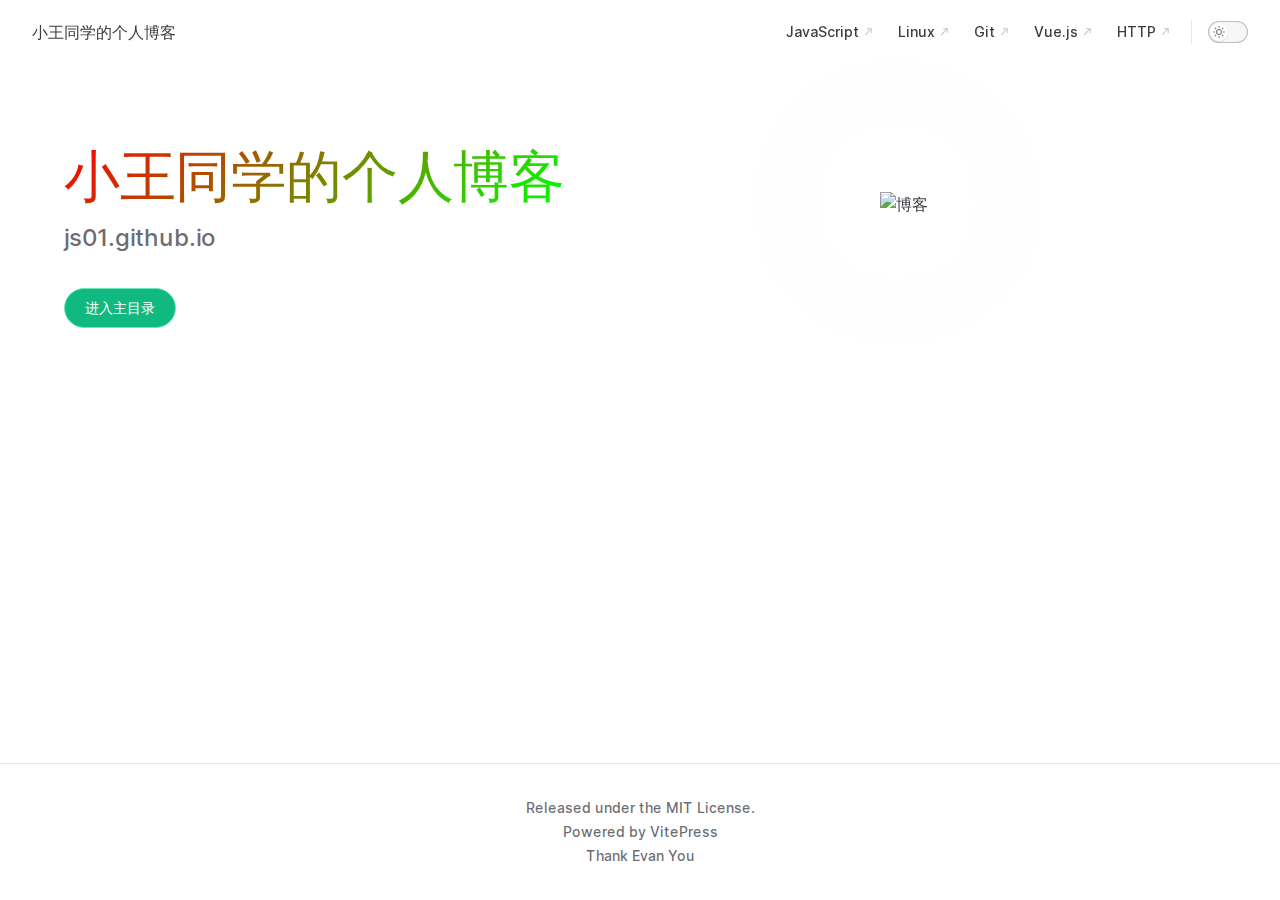
==== commit b75d3b76: "a" ====
--- a/index.html
+++ b/index.html
@@ -14,11 +14,11 @@
   <script id="check-dark-light">(()=>{const e=localStorage.getItem("vitepress-theme-appearance")||"",a=window.matchMedia("(prefers-color-scheme: dark)").matches;(!e||e==="auto"?a:e==="dark")&&document.documentElement.classList.add("dark")})();</script>
   </head>
   <body>
-    <div id="app"><div class="Layout" data-v-d73dbb24><!--[--><!--]--><!--[--><span tabindex="-1" data-v-29003b3e></span><a href="#VPContent" class="VPSkipLink visually-hidden" data-v-29003b3e> Skip to content </a><!--]--><!----><header class="VPNav" data-v-d73dbb24 data-v-9394ba29><div class="VPNavBar" data-v-9394ba29 data-v-a78307b1><div class="container" data-v-a78307b1><div class="title" data-v-a78307b1><div class="VPNavBarTitle" data-v-a78307b1 data-v-98e2f454><a class="title" href="/" data-v-98e2f454><!--[--><!--]--><!----><!--[-->小王同学的个人博客<!--]--><!--[--><!--]--></a></div></div><div class="content" data-v-a78307b1><div class="curtain" data-v-a78307b1></div><div class="content-body" data-v-a78307b1><!--[--><!--]--><div class="VPNavBarSearch search" style="--vp-meta-key:&#39;Meta&#39;;" data-v-a78307b1><!----></div><nav aria-labelledby="main-nav-aria-label" class="VPNavBarMenu menu" data-v-a78307b1 data-v-1fbf587c><span id="main-nav-aria-label" class="visually-hidden" data-v-1fbf587c>Main Navigation</span><!--[--><!--[--><a class="VPLink link VPNavBarMenuLink" href="https://js01.github.io/JavaScript/" target="_blank" rel="noreferrer" tabindex="0" data-v-1fbf587c data-v-3a1e2776 data-v-d92b1c7d><!--[-->JavaScript<!--]--><svg xmlns="http://www.w3.org/2000/svg" aria-hidden="true" focusable="false" height="24px" viewbox="0 0 24 24" width="24px" class="icon" data-v-d92b1c7d><path d="M0 0h24v24H0V0z" fill="none"></path><path d="M9 5v2h6.59L4 18.59 5.41 20 17 8.41V15h2V5H9z"></path></svg></a><!--]--><!--[--><a class="VPLink link VPNavBarMenuLink" href="https://js01.github.io/Linux/" target="_blank" rel="noreferrer" tabindex="0" data-v-1fbf587c data-v-3a1e2776 data-v-d92b1c7d><!--[-->Linux<!--]--><svg xmlns="http://www.w3.org/2000/svg" aria-hidden="true" focusable="false" height="24px" viewbox="0 0 24 24" width="24px" class="icon" data-v-d92b1c7d><path d="M0 0h24v24H0V0z" fill="none"></path><path d="M9 5v2h6.59L4 18.59 5.41 20 17 8.41V15h2V5H9z"></path></svg></a><!--]--><!--[--><a class="VPLink link VPNavBarMenuLink" href="https://js01.github.io/Git/" target="_blank" rel="noreferrer" tabindex="0" data-v-1fbf587c data-v-3a1e2776 data-v-d92b1c7d><!--[-->Git<!--]--><svg xmlns="http://www.w3.org/2000/svg" aria-hidden="true" focusable="false" height="24px" viewbox="0 0 24 24" width="24px" class="icon" data-v-d92b1c7d><path d="M0 0h24v24H0V0z" fill="none"></path><path d="M9 5v2h6.59L4 18.59 5.41 20 17 8.41V15h2V5H9z"></path></svg></a><!--]--><!--[--><a class="VPLink link VPNavBarMenuLink" href="https://js01.github.io/Vue.js/" target="_blank" rel="noreferrer" tabindex="0" data-v-1fbf587c data-v-3a1e2776 data-v-d92b1c7d><!--[-->Vue.js<!--]--><svg xmlns="http://www.w3.org/2000/svg" aria-hidden="true" focusable="false" height="24px" viewbox="0 0 24 24" width="24px" class="icon" data-v-d92b1c7d><path d="M0 0h24v24H0V0z" fill="none"></path><path d="M9 5v2h6.59L4 18.59 5.41 20 17 8.41V15h2V5H9z"></path></svg></a><!--]--><!--]--></nav><!----><div class="VPNavBarAppearance appearance" data-v-a78307b1 data-v-ea946d03><button class="VPSwitch VPSwitchAppearance" type="button" role="switch" title="toggle dark mode" aria-checked="false" data-v-ea946d03 data-v-d87ac6be data-v-cc68e52b><span class="check" data-v-cc68e52b><span class="icon" data-v-cc68e52b><!--[--><svg xmlns="http://www.w3.org/2000/svg" aria-hidden="true" focusable="false" viewbox="0 0 24 24" class="sun" data-v-d87ac6be><path d="M12,18c-3.3,0-6-2.7-6-6s2.7-6,6-6s6,2.7,6,6S15.3,18,12,18zM12,8c-2.2,0-4,1.8-4,4c0,2.2,1.8,4,4,4c2.2,0,4-1.8,4-4C16,9.8,14.2,8,12,8z"></path><path d="M12,4c-0.6,0-1-0.4-1-1V1c0-0.6,0.4-1,1-1s1,0.4,1,1v2C13,3.6,12.6,4,12,4z"></path><path d="M12,24c-0.6,0-1-0.4-1-1v-2c0-0.6,0.4-1,1-1s1,0.4,1,1v2C13,23.6,12.6,24,12,24z"></path><path d="M5.6,6.6c-0.3,0-0.5-0.1-0.7-0.3L3.5,4.9c-0.4-0.4-0.4-1,0-1.4s1-0.4,1.4,0l1.4,1.4c0.4,0.4,0.4,1,0,1.4C6.2,6.5,5.9,6.6,5.6,6.6z"></path><path d="M19.8,20.8c-0.3,0-0.5-0.1-0.7-0.3l-1.4-1.4c-0.4-0.4-0.4-1,0-1.4s1-0.4,1.4,0l1.4,1.4c0.4,0.4,0.4,1,0,1.4C20.3,20.7,20,20.8,19.8,20.8z"></path><path d="M3,13H1c-0.6,0-1-0.4-1-1s0.4-1,1-1h2c0.6,0,1,0.4,1,1S3.6,13,3,13z"></path><path d="M23,13h-2c-0.6,0-1-0.4-1-1s0.4-1,1-1h2c0.6,0,1,0.4,1,1S23.6,13,23,13z"></path><path d="M4.2,20.8c-0.3,0-0.5-0.1-0.7-0.3c-0.4-0.4-0.4-1,0-1.4l1.4-1.4c0.4-0.4,1-0.4,1.4,0s0.4,1,0,1.4l-1.4,1.4C4.7,20.7,4.5,20.8,4.2,20.8z"></path><path d="M18.4,6.6c-0.3,0-0.5-0.1-0.7-0.3c-0.4-0.4-0.4-1,0-1.4l1.4-1.4c0.4-0.4,1-0.4,1.4,0s0.4,1,0,1.4l-1.4,1.4C18.9,6.5,18.6,6.6,18.4,6.6z"></path></svg><svg xmlns="http://www.w3.org/2000/svg" aria-hidden="true" focusable="false" viewbox="0 0 24 24" class="moon" data-v-d87ac6be><path d="M12.1,22c-0.3,0-0.6,0-0.9,0c-5.5-0.5-9.5-5.4-9-10.9c0.4-4.8,4.2-8.6,9-9c0.4,0,0.8,0.2,1,0.5c0.2,0.3,0.2,0.8-0.1,1.1c-2,2.7-1.4,6.4,1.3,8.4c2.1,1.6,5,1.6,7.1,0c0.3-0.2,0.7-0.3,1.1-0.1c0.3,0.2,0.5,0.6,0.5,1c-0.2,2.7-1.5,5.1-3.6,6.8C16.6,21.2,14.4,22,12.1,22zM9.3,4.4c-2.9,1-5,3.6-5.2,6.8c-0.4,4.4,2.8,8.3,7.2,8.7c2.1,0.2,4.2-0.4,5.8-1.8c1.1-0.9,1.9-2.1,2.4-3.4c-2.5,0.9-5.3,0.5-7.5-1.1C9.2,11.4,8.1,7.7,9.3,4.4z"></path></svg><!--]--></span></span></button></div><!----><div class="VPFlyout VPNavBarExtra extra" data-v-a78307b1 data-v-4501e5f9 data-v-9ece20d5><button type="button" class="button" aria-haspopup="true" aria-expanded="false" aria-label="extra navigation" data-v-9ece20d5><svg xmlns="http://www.w3.org/2000/svg" aria-hidden="true" focusable="false" viewbox="0 0 24 24" class="icon" data-v-9ece20d5><circle cx="12" cy="12" r="2"></circle><circle cx="19" cy="12" r="2"></circle><circle cx="5" cy="12" r="2"></circle></svg></button><div class="menu" data-v-9ece20d5><div class="VPMenu" data-v-9ece20d5 data-v-023d9166><!----><!--[--><!--[--><!----><div class="group" data-v-4501e5f9><div class="item appearance" data-v-4501e5f9><p class="label" data-v-4501e5f9>Appearance</p><div class="appearance-action" data-v-4501e5f9><button class="VPSwitch VPSwitchAppearance" type="button" role="switch" title="toggle dark mode" aria-checked="false" data-v-4501e5f9 data-v-d87ac6be data-v-cc68e52b><span class="check" data-v-cc68e52b><span class="icon" data-v-cc68e52b><!--[--><svg xmlns="http://www.w3.org/2000/svg" aria-hidden="true" focusable="false" viewbox="0 0 24 24" class="sun" data-v-d87ac6be><path d="M12,18c-3.3,0-6-2.7-6-6s2.7-6,6-6s6,2.7,6,6S15.3,18,12,18zM12,8c-2.2,0-4,1.8-4,4c0,2.2,1.8,4,4,4c2.2,0,4-1.8,4-4C16,9.8,14.2,8,12,8z"></path><path d="M12,4c-0.6,0-1-0.4-1-1V1c0-0.6,0.4-1,1-1s1,0.4,1,1v2C13,3.6,12.6,4,12,4z"></path><path d="M12,24c-0.6,0-1-0.4-1-1v-2c0-0.6,0.4-1,1-1s1,0.4,1,1v2C13,23.6,12.6,24,12,24z"></path><path d="M5.6,6.6c-0.3,0-0.5-0.1-0.7-0.3L3.5,4.9c-0.4-0.4-0.4-1,0-1.4s1-0.4,1.4,0l1.4,1.4c0.4,0.4,0.4,1,0,1.4C6.2,6.5,5.9,6.6,5.6,6.6z"></path><path d="M19.8,20.8c-0.3,0-0.5-0.1-0.7-0.3l-1.4-1.4c-0.4-0.4-0.4-1,0-1.4s1-0.4,1.4,0l1.4,1.4c0.4,0.4,0.4,1,0,1.4C20.3,20.7,20,20.8,19.8,20.8z"></path><path d="M3,13H1c-0.6,0-1-0.4-1-1s0.4-1,1-1h2c0.6,0,1,0.4,1,1S3.6,13,3,13z"></path><path d="M23,13h-2c-0.6,0-1-0.4-1-1s0.4-1,1-1h2c0.6,0,1,0.4,1,1S23.6,13,23,13z"></path><path d="M4.2,20.8c-0.3,0-0.5-0.1-0.7-0.3c-0.4-0.4-0.4-1,0-1.4l1.4-1.4c0.4-0.4,1-0.4,1.4,0s0.4,1,0,1.4l-1.4,1.4C4.7,20.7,4.5,20.8,4.2,20.8z"></path><path d="M18.4,6.6c-0.3,0-0.5-0.1-0.7-0.3c-0.4-0.4-0.4-1,0-1.4l1.4-1.4c0.4-0.4,1-0.4,1.4,0s0.4,1,0,1.4l-1.4,1.4C18.9,6.5,18.6,6.6,18.4,6.6z"></path></svg><svg xmlns="http://www.w3.org/2000/svg" aria-hidden="true" focusable="false" viewbox="0 0 24 24" class="moon" data-v-d87ac6be><path d="M12.1,22c-0.3,0-0.6,0-0.9,0c-5.5-0.5-9.5-5.4-9-10.9c0.4-4.8,4.2-8.6,9-9c0.4,0,0.8,0.2,1,0.5c0.2,0.3,0.2,0.8-0.1,1.1c-2,2.7-1.4,6.4,1.3,8.4c2.1,1.6,5,1.6,7.1,0c0.3-0.2,0.7-0.3,1.1-0.1c0.3,0.2,0.5,0.6,0.5,1c-0.2,2.7-1.5,5.1-3.6,6.8C16.6,21.2,14.4,22,12.1,22zM9.3,4.4c-2.9,1-5,3.6-5.2,6.8c-0.4,4.4,2.8,8.3,7.2,8.7c2.1,0.2,4.2-0.4,5.8-1.8c1.1-0.9,1.9-2.1,2.4-3.4c-2.5,0.9-5.3,0.5-7.5-1.1C9.2,11.4,8.1,7.7,9.3,4.4z"></path></svg><!--]--></span></span></button></div></div></div><!----><!--]--><!--]--></div></div></div><!--[--><!--]--><button type="button" class="VPNavBarHamburger hamburger" aria-label="mobile navigation" aria-expanded="false" aria-controls="VPNavScreen" data-v-a78307b1 data-v-bcdd4436><span class="container" data-v-bcdd4436><span class="top" data-v-bcdd4436></span><span class="middle" data-v-bcdd4436></span><span class="bottom" data-v-bcdd4436></span></span></button></div></div></div></div><!----></header><!----><!----><div class="VPContent is-home" id="VPContent" data-v-d73dbb24 data-v-8b2d9d5a><div class="VPHome" data-v-8b2d9d5a data-v-380edb57><!--[--><!--]--><div class="VPHero has-image VPHomeHero" data-v-380edb57 data-v-738de618><div class="container" data-v-738de618><div class="main" data-v-738de618><!--[--><h1 class="name" data-v-738de618><span class="clip" data-v-738de618>小王同学的个人博客</span></h1><!----><p class="tagline" data-v-738de618>js01.github.io</p><!--]--><div class="actions" data-v-738de618><!--[--><div class="action" data-v-738de618><a class="VPButton medium brand" href="/index.html" data-v-738de618 data-v-0c9c0cc3>进入主目录</a></div><!--]--></div></div><div class="image" data-v-738de618><div class="image-container" data-v-738de618><div class="image-bg" data-v-738de618></div><!--[--><!--[--><img class="VPImage image-src" src="https://js01.github.io/images/透明.png" alt="博客" data-v-322f348e><!--]--><!--]--></div></div></div></div><!--[--><!--]--><!--[--><!--]--><!----><!--[--><!--]--><div style="position:relative;" data-v-380edb57><div></div></div></div></div><footer class="VPFooter" data-v-d73dbb24 data-v-b7c9a862><div class="container" data-v-b7c9a862><p class="message" data-v-b7c9a862>Released under the MIT License.<br>
+    <div id="app"><div class="Layout" data-v-d73dbb24><!--[--><!--]--><!--[--><span tabindex="-1" data-v-29003b3e></span><a href="#VPContent" class="VPSkipLink visually-hidden" data-v-29003b3e> Skip to content </a><!--]--><!----><header class="VPNav" data-v-d73dbb24 data-v-9394ba29><div class="VPNavBar" data-v-9394ba29 data-v-a78307b1><div class="container" data-v-a78307b1><div class="title" data-v-a78307b1><div class="VPNavBarTitle" data-v-a78307b1 data-v-98e2f454><a class="title" href="/" data-v-98e2f454><!--[--><!--]--><!----><!--[-->小王同学的个人博客<!--]--><!--[--><!--]--></a></div></div><div class="content" data-v-a78307b1><div class="curtain" data-v-a78307b1></div><div class="content-body" data-v-a78307b1><!--[--><!--]--><div class="VPNavBarSearch search" style="--vp-meta-key:&#39;Meta&#39;;" data-v-a78307b1><!----></div><nav aria-labelledby="main-nav-aria-label" class="VPNavBarMenu menu" data-v-a78307b1 data-v-1fbf587c><span id="main-nav-aria-label" class="visually-hidden" data-v-1fbf587c>Main Navigation</span><!--[--><!--[--><a class="VPLink link VPNavBarMenuLink" href="https://js01.github.io/JavaScript" target="_blank" rel="noreferrer" tabindex="0" data-v-1fbf587c data-v-3a1e2776 data-v-d92b1c7d><!--[-->JavaScript<!--]--><svg xmlns="http://www.w3.org/2000/svg" aria-hidden="true" focusable="false" height="24px" viewbox="0 0 24 24" width="24px" class="icon" data-v-d92b1c7d><path d="M0 0h24v24H0V0z" fill="none"></path><path d="M9 5v2h6.59L4 18.59 5.41 20 17 8.41V15h2V5H9z"></path></svg></a><!--]--><!--[--><a class="VPLink link VPNavBarMenuLink" href="https://js01.github.io/Linux" target="_blank" rel="noreferrer" tabindex="0" data-v-1fbf587c data-v-3a1e2776 data-v-d92b1c7d><!--[-->Linux<!--]--><svg xmlns="http://www.w3.org/2000/svg" aria-hidden="true" focusable="false" height="24px" viewbox="0 0 24 24" width="24px" class="icon" data-v-d92b1c7d><path d="M0 0h24v24H0V0z" fill="none"></path><path d="M9 5v2h6.59L4 18.59 5.41 20 17 8.41V15h2V5H9z"></path></svg></a><!--]--><!--[--><a class="VPLink link VPNavBarMenuLink" href="https://js01.github.io/Git" target="_blank" rel="noreferrer" tabindex="0" data-v-1fbf587c data-v-3a1e2776 data-v-d92b1c7d><!--[-->Git<!--]--><svg xmlns="http://www.w3.org/2000/svg" aria-hidden="true" focusable="false" height="24px" viewbox="0 0 24 24" width="24px" class="icon" data-v-d92b1c7d><path d="M0 0h24v24H0V0z" fill="none"></path><path d="M9 5v2h6.59L4 18.59 5.41 20 17 8.41V15h2V5H9z"></path></svg></a><!--]--><!--[--><a class="VPLink link VPNavBarMenuLink" href="https://js01.github.io/Vue.js" target="_blank" rel="noreferrer" tabindex="0" data-v-1fbf587c data-v-3a1e2776 data-v-d92b1c7d><!--[-->Vue.js<!--]--><svg xmlns="http://www.w3.org/2000/svg" aria-hidden="true" focusable="false" height="24px" viewbox="0 0 24 24" width="24px" class="icon" data-v-d92b1c7d><path d="M0 0h24v24H0V0z" fill="none"></path><path d="M9 5v2h6.59L4 18.59 5.41 20 17 8.41V15h2V5H9z"></path></svg></a><!--]--><!--[--><a class="VPLink link VPNavBarMenuLink" href="https://js01.github.io/HTTP" target="_blank" rel="noreferrer" tabindex="0" data-v-1fbf587c data-v-3a1e2776 data-v-d92b1c7d><!--[-->HTTP<!--]--><svg xmlns="http://www.w3.org/2000/svg" aria-hidden="true" focusable="false" height="24px" viewbox="0 0 24 24" width="24px" class="icon" data-v-d92b1c7d><path d="M0 0h24v24H0V0z" fill="none"></path><path d="M9 5v2h6.59L4 18.59 5.41 20 17 8.41V15h2V5H9z"></path></svg></a><!--]--><!--]--></nav><!----><div class="VPNavBarAppearance appearance" data-v-a78307b1 data-v-ea946d03><button class="VPSwitch VPSwitchAppearance" type="button" role="switch" title="toggle dark mode" aria-checked="false" data-v-ea946d03 data-v-d87ac6be data-v-cc68e52b><span class="check" data-v-cc68e52b><span class="icon" data-v-cc68e52b><!--[--><svg xmlns="http://www.w3.org/2000/svg" aria-hidden="true" focusable="false" viewbox="0 0 24 24" class="sun" data-v-d87ac6be><path d="M12,18c-3.3,0-6-2.7-6-6s2.7-6,6-6s6,2.7,6,6S15.3,18,12,18zM12,8c-2.2,0-4,1.8-4,4c0,2.2,1.8,4,4,4c2.2,0,4-1.8,4-4C16,9.8,14.2,8,12,8z"></path><path d="M12,4c-0.6,0-1-0.4-1-1V1c0-0.6,0.4-1,1-1s1,0.4,1,1v2C13,3.6,12.6,4,12,4z"></path><path d="M12,24c-0.6,0-1-0.4-1-1v-2c0-0.6,0.4-1,1-1s1,0.4,1,1v2C13,23.6,12.6,24,12,24z"></path><path d="M5.6,6.6c-0.3,0-0.5-0.1-0.7-0.3L3.5,4.9c-0.4-0.4-0.4-1,0-1.4s1-0.4,1.4,0l1.4,1.4c0.4,0.4,0.4,1,0,1.4C6.2,6.5,5.9,6.6,5.6,6.6z"></path><path d="M19.8,20.8c-0.3,0-0.5-0.1-0.7-0.3l-1.4-1.4c-0.4-0.4-0.4-1,0-1.4s1-0.4,1.4,0l1.4,1.4c0.4,0.4,0.4,1,0,1.4C20.3,20.7,20,20.8,19.8,20.8z"></path><path d="M3,13H1c-0.6,0-1-0.4-1-1s0.4-1,1-1h2c0.6,0,1,0.4,1,1S3.6,13,3,13z"></path><path d="M23,13h-2c-0.6,0-1-0.4-1-1s0.4-1,1-1h2c0.6,0,1,0.4,1,1S23.6,13,23,13z"></path><path d="M4.2,20.8c-0.3,0-0.5-0.1-0.7-0.3c-0.4-0.4-0.4-1,0-1.4l1.4-1.4c0.4-0.4,1-0.4,1.4,0s0.4,1,0,1.4l-1.4,1.4C4.7,20.7,4.5,20.8,4.2,20.8z"></path><path d="M18.4,6.6c-0.3,0-0.5-0.1-0.7-0.3c-0.4-0.4-0.4-1,0-1.4l1.4-1.4c0.4-0.4,1-0.4,1.4,0s0.4,1,0,1.4l-1.4,1.4C18.9,6.5,18.6,6.6,18.4,6.6z"></path></svg><svg xmlns="http://www.w3.org/2000/svg" aria-hidden="true" focusable="false" viewbox="0 0 24 24" class="moon" data-v-d87ac6be><path d="M12.1,22c-0.3,0-0.6,0-0.9,0c-5.5-0.5-9.5-5.4-9-10.9c0.4-4.8,4.2-8.6,9-9c0.4,0,0.8,0.2,1,0.5c0.2,0.3,0.2,0.8-0.1,1.1c-2,2.7-1.4,6.4,1.3,8.4c2.1,1.6,5,1.6,7.1,0c0.3-0.2,0.7-0.3,1.1-0.1c0.3,0.2,0.5,0.6,0.5,1c-0.2,2.7-1.5,5.1-3.6,6.8C16.6,21.2,14.4,22,12.1,22zM9.3,4.4c-2.9,1-5,3.6-5.2,6.8c-0.4,4.4,2.8,8.3,7.2,8.7c2.1,0.2,4.2-0.4,5.8-1.8c1.1-0.9,1.9-2.1,2.4-3.4c-2.5,0.9-5.3,0.5-7.5-1.1C9.2,11.4,8.1,7.7,9.3,4.4z"></path></svg><!--]--></span></span></button></div><!----><div class="VPFlyout VPNavBarExtra extra" data-v-a78307b1 data-v-4501e5f9 data-v-9ece20d5><button type="button" class="button" aria-haspopup="true" aria-expanded="false" aria-label="extra navigation" data-v-9ece20d5><svg xmlns="http://www.w3.org/2000/svg" aria-hidden="true" focusable="false" viewbox="0 0 24 24" class="icon" data-v-9ece20d5><circle cx="12" cy="12" r="2"></circle><circle cx="19" cy="12" r="2"></circle><circle cx="5" cy="12" r="2"></circle></svg></button><div class="menu" data-v-9ece20d5><div class="VPMenu" data-v-9ece20d5 data-v-023d9166><!----><!--[--><!--[--><!----><div class="group" data-v-4501e5f9><div class="item appearance" data-v-4501e5f9><p class="label" data-v-4501e5f9>Appearance</p><div class="appearance-action" data-v-4501e5f9><button class="VPSwitch VPSwitchAppearance" type="button" role="switch" title="toggle dark mode" aria-checked="false" data-v-4501e5f9 data-v-d87ac6be data-v-cc68e52b><span class="check" data-v-cc68e52b><span class="icon" data-v-cc68e52b><!--[--><svg xmlns="http://www.w3.org/2000/svg" aria-hidden="true" focusable="false" viewbox="0 0 24 24" class="sun" data-v-d87ac6be><path d="M12,18c-3.3,0-6-2.7-6-6s2.7-6,6-6s6,2.7,6,6S15.3,18,12,18zM12,8c-2.2,0-4,1.8-4,4c0,2.2,1.8,4,4,4c2.2,0,4-1.8,4-4C16,9.8,14.2,8,12,8z"></path><path d="M12,4c-0.6,0-1-0.4-1-1V1c0-0.6,0.4-1,1-1s1,0.4,1,1v2C13,3.6,12.6,4,12,4z"></path><path d="M12,24c-0.6,0-1-0.4-1-1v-2c0-0.6,0.4-1,1-1s1,0.4,1,1v2C13,23.6,12.6,24,12,24z"></path><path d="M5.6,6.6c-0.3,0-0.5-0.1-0.7-0.3L3.5,4.9c-0.4-0.4-0.4-1,0-1.4s1-0.4,1.4,0l1.4,1.4c0.4,0.4,0.4,1,0,1.4C6.2,6.5,5.9,6.6,5.6,6.6z"></path><path d="M19.8,20.8c-0.3,0-0.5-0.1-0.7-0.3l-1.4-1.4c-0.4-0.4-0.4-1,0-1.4s1-0.4,1.4,0l1.4,1.4c0.4,0.4,0.4,1,0,1.4C20.3,20.7,20,20.8,19.8,20.8z"></path><path d="M3,13H1c-0.6,0-1-0.4-1-1s0.4-1,1-1h2c0.6,0,1,0.4,1,1S3.6,13,3,13z"></path><path d="M23,13h-2c-0.6,0-1-0.4-1-1s0.4-1,1-1h2c0.6,0,1,0.4,1,1S23.6,13,23,13z"></path><path d="M4.2,20.8c-0.3,0-0.5-0.1-0.7-0.3c-0.4-0.4-0.4-1,0-1.4l1.4-1.4c0.4-0.4,1-0.4,1.4,0s0.4,1,0,1.4l-1.4,1.4C4.7,20.7,4.5,20.8,4.2,20.8z"></path><path d="M18.4,6.6c-0.3,0-0.5-0.1-0.7-0.3c-0.4-0.4-0.4-1,0-1.4l1.4-1.4c0.4-0.4,1-0.4,1.4,0s0.4,1,0,1.4l-1.4,1.4C18.9,6.5,18.6,6.6,18.4,6.6z"></path></svg><svg xmlns="http://www.w3.org/2000/svg" aria-hidden="true" focusable="false" viewbox="0 0 24 24" class="moon" data-v-d87ac6be><path d="M12.1,22c-0.3,0-0.6,0-0.9,0c-5.5-0.5-9.5-5.4-9-10.9c0.4-4.8,4.2-8.6,9-9c0.4,0,0.8,0.2,1,0.5c0.2,0.3,0.2,0.8-0.1,1.1c-2,2.7-1.4,6.4,1.3,8.4c2.1,1.6,5,1.6,7.1,0c0.3-0.2,0.7-0.3,1.1-0.1c0.3,0.2,0.5,0.6,0.5,1c-0.2,2.7-1.5,5.1-3.6,6.8C16.6,21.2,14.4,22,12.1,22zM9.3,4.4c-2.9,1-5,3.6-5.2,6.8c-0.4,4.4,2.8,8.3,7.2,8.7c2.1,0.2,4.2-0.4,5.8-1.8c1.1-0.9,1.9-2.1,2.4-3.4c-2.5,0.9-5.3,0.5-7.5-1.1C9.2,11.4,8.1,7.7,9.3,4.4z"></path></svg><!--]--></span></span></button></div></div></div><!----><!--]--><!--]--></div></div></div><!--[--><!--]--><button type="button" class="VPNavBarHamburger hamburger" aria-label="mobile navigation" aria-expanded="false" aria-controls="VPNavScreen" data-v-a78307b1 data-v-bcdd4436><span class="container" data-v-bcdd4436><span class="top" data-v-bcdd4436></span><span class="middle" data-v-bcdd4436></span><span class="bottom" data-v-bcdd4436></span></span></button></div></div></div></div><!----></header><!----><!----><div class="VPContent is-home" id="VPContent" data-v-d73dbb24 data-v-8b2d9d5a><div class="VPHome" data-v-8b2d9d5a data-v-380edb57><!--[--><!--]--><div class="VPHero has-image VPHomeHero" data-v-380edb57 data-v-738de618><div class="container" data-v-738de618><div class="main" data-v-738de618><!--[--><h1 class="name" data-v-738de618><span class="clip" data-v-738de618>小王同学的个人博客</span></h1><!----><p class="tagline" data-v-738de618>js01.github.io</p><!--]--><div class="actions" data-v-738de618><!--[--><div class="action" data-v-738de618><a class="VPButton medium brand" href="/index.html" data-v-738de618 data-v-0c9c0cc3>进入主目录</a></div><!--]--></div></div><div class="image" data-v-738de618><div class="image-container" data-v-738de618><div class="image-bg" data-v-738de618></div><!--[--><!--[--><img class="VPImage image-src" src="https://js01.github.io/images/透明.png" alt="博客" data-v-322f348e><!--]--><!--]--></div></div></div></div><!--[--><!--]--><!--[--><!--]--><!----><!--[--><!--]--><div style="position:relative;" data-v-380edb57><div></div></div></div></div><footer class="VPFooter" data-v-d73dbb24 data-v-b7c9a862><div class="container" data-v-b7c9a862><p class="message" data-v-b7c9a862>Released under the MIT License.<br>
 Powered by <a href="https://vitepress.dev/">VitePress</a><br>
 Thank Evan You</p><!----></div></footer><!--[--><!--]--></div></div>
-    <script>__VP_HASH_MAP__ = JSON.parse("{\"readme.md\":\"b76007c1\",\"index.md\":\"e7ec5265\"}")
-__VP_SITE_DATA__ = JSON.parse("{\"lang\":\"en-US\",\"dir\":\"ltr\",\"title\":\"小王同学的个人博客\",\"description\":\"A VitePress site\",\"base\":\"/\",\"head\":[],\"appearance\":true,\"themeConfig\":{\"nav\":[{\"text\":\"JavaScript\",\"link\":\"https://js01.github.io/JavaScript/\"},{\"text\":\"Linux\",\"link\":\"https://js01.github.io/Linux/\"},{\"text\":\"Git\",\"link\":\"https://js01.github.io/Git/\"},{\"text\":\"Vue.js\",\"link\":\"https://js01.github.io/Vue.js/\"}],\"footer\":{\"message\":\"Released under the MIT License.<br>\\nPowered by <a href=\\\"https://vitepress.dev/\\\">VitePress</a><br>\\nThank Evan You\",\"copyright\":\"\"}},\"locales\":{},\"scrollOffset\":90,\"cleanUrls\":false}")</script>
+    <script>__VP_HASH_MAP__ = JSON.parse("{\"index.md\":\"e7ec5265\",\"readme.md\":\"b76007c1\"}")
+__VP_SITE_DATA__ = JSON.parse("{\"lang\":\"en-US\",\"dir\":\"ltr\",\"title\":\"小王同学的个人博客\",\"description\":\"A VitePress site\",\"base\":\"/\",\"head\":[],\"appearance\":true,\"themeConfig\":{\"nav\":[{\"text\":\"JavaScript\",\"link\":\"https://js01.github.io/JavaScript\"},{\"text\":\"Linux\",\"link\":\"https://js01.github.io/Linux\"},{\"text\":\"Git\",\"link\":\"https://js01.github.io/Git\"},{\"text\":\"Vue.js\",\"link\":\"https://js01.github.io/Vue.js\"},{\"text\":\"HTTP\",\"link\":\"https://js01.github.io/HTTP\"}],\"footer\":{\"message\":\"Released under the MIT License.<br>\\nPowered by <a href=\\\"https://vitepress.dev/\\\">VitePress</a><br>\\nThank Evan You\",\"copyright\":\"\"}},\"locales\":{},\"scrollOffset\":90,\"cleanUrls\":false}")</script>
     
   </body>
 <script src='assets/plugin.js'></script> 
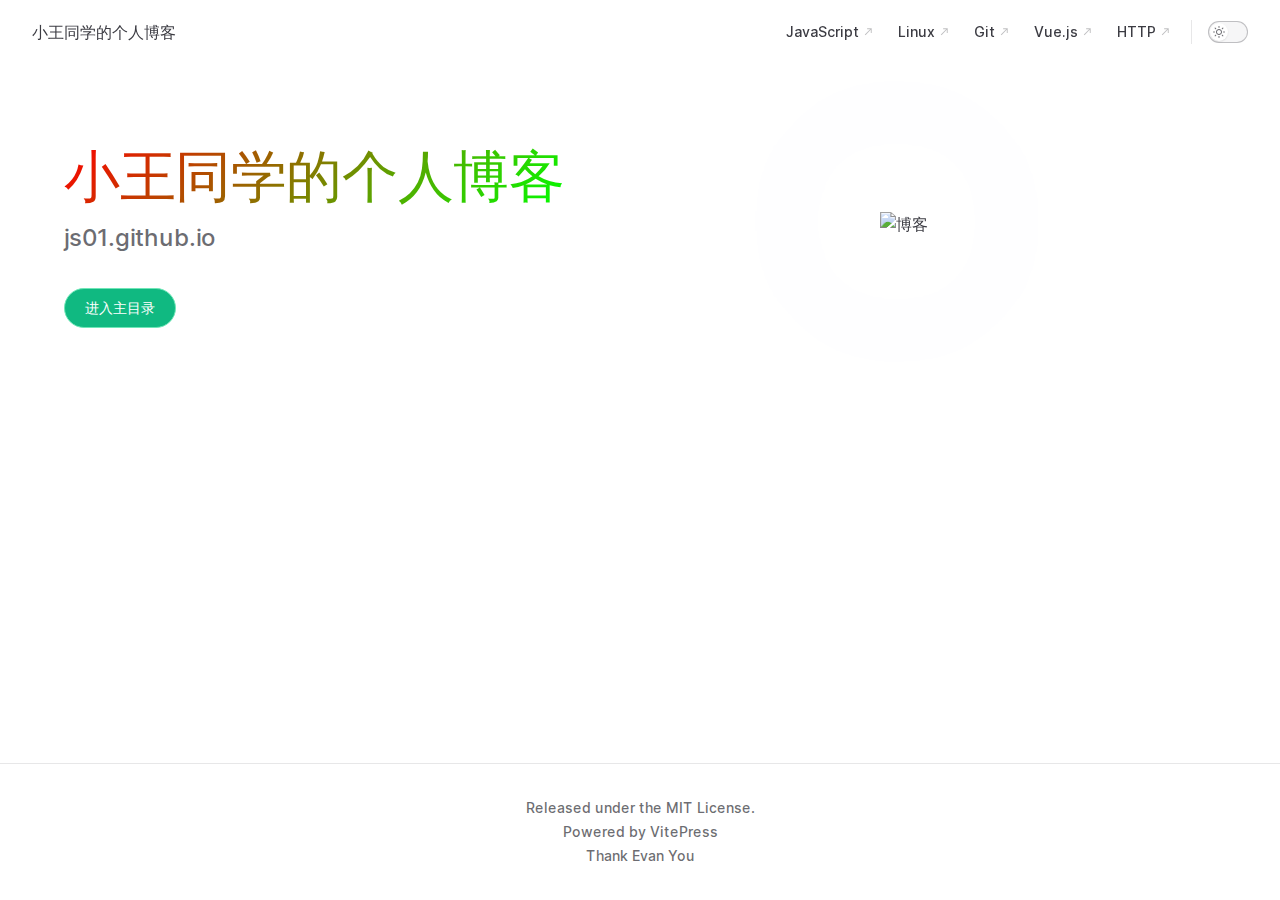
==== commit 1d1fb7cb: "a" ====
--- a/index.html
+++ b/index.html
@@ -5,7 +5,7 @@
     <meta name="viewport" content="width=device-width,initial-scale=1">
     <title>小王同学的个人博客 | 小王同学的个人博客</title>
     <meta name="description" content="A VitePress site">
-    <link rel="preload stylesheet" href="/assets/style.6148912a.css" as="style">
+    <link rel="preload stylesheet" href="/assets/style.95a476cf.css" as="style">
     <script type="module" src="/assets/app.8a8450be.js"></script>
     <link rel="preload" href="/assets/inter-roman-latin.2ed14f66.woff2" as="font" type="font/woff2" crossorigin="">
   <link rel="modulepreload" href="/assets/chunks/framework.4afe7240.js">
--- a/assets/style.95a476cf.css
+++ b/assets/style.95a476cf.css
@@ -0,0 +1 @@
+@font-face{font-family:Inter var;font-weight:100 900;font-display:swap;font-style:normal;font-named-instance:"Regular";src:url(/assets/inter-roman-cyrillic.5f2c6c8c.woff2) format("woff2");unicode-range:U+0301,U+0400-045F,U+0490-0491,U+04B0-04B1,U+2116}@font-face{font-family:Inter var;font-weight:100 900;font-display:swap;font-style:normal;font-named-instance:"Regular";src:url(/assets/inter-roman-cyrillic-ext.e75737ce.woff2) format("woff2");unicode-range:U+0460-052F,U+1C80-1C88,U+20B4,U+2DE0-2DFF,U+A640-A69F,U+FE2E-FE2F}@font-face{font-family:Inter var;font-weight:100 900;font-display:swap;font-style:normal;font-named-instance:"Regular";src:url(/assets/inter-roman-greek.d5a6d92a.woff2) format("woff2");unicode-range:U+0370-03FF}@font-face{font-family:Inter var;font-weight:100 900;font-display:swap;font-style:normal;font-named-instance:"Regular";src:url(/assets/inter-roman-greek-ext.ab0619bc.woff2) format("woff2");unicode-range:U+1F00-1FFF}@font-face{font-family:Inter var;font-weight:100 900;font-display:swap;font-style:normal;font-named-instance:"Regular";src:url(/assets/inter-roman-latin.2ed14f66.woff2) format("woff2");unicode-range:U+0000-00FF,U+0131,U+0152-0153,U+02BB-02BC,U+02C6,U+02DA,U+02DC,U+2000-206F,U+2074,U+20AC,U+2122,U+2191,U+2193,U+2212,U+2215,U+FEFF,U+FFFD}@font-face{font-family:Inter var;font-weight:100 900;font-display:swap;font-style:normal;font-named-instance:"Regular";src:url(/assets/inter-roman-latin-ext.0030eebd.woff2) format("woff2");unicode-range:U+0100-024F,U+0259,U+1E00-1EFF,U+2020,U+20A0-20AB,U+20AD-20CF,U+2113,U+2C60-2C7F,U+A720-A7FF}@font-face{font-family:Inter var;font-weight:100 900;font-display:swap;font-style:normal;font-named-instance:"Regular";src:url(/assets/inter-roman-vietnamese.14ce25a6.woff2) format("woff2");unicode-range:U+0102-0103,U+0110-0111,U+0128-0129,U+0168-0169,U+01A0-01A1,U+01AF-01B0,U+1EA0-1EF9,U+20AB}@font-face{font-family:Inter var;font-weight:100 900;font-display:swap;font-style:italic;font-named-instance:"Italic";src:url(/assets/inter-italic-cyrillic.ea42a392.woff2) format("woff2");unicode-range:U+0301,U+0400-045F,U+0490-0491,U+04B0-04B1,U+2116}@font-face{font-family:Inter var;font-weight:100 900;font-display:swap;font-style:italic;font-named-instance:"Italic";src:url(/assets/inter-italic-cyrillic-ext.33bd5a8e.woff2) format("woff2");unicode-range:U+0460-052F,U+1C80-1C88,U+20B4,U+2DE0-2DFF,U+A640-A69F,U+FE2E-FE2F}@font-face{font-family:Inter var;font-weight:100 900;font-display:swap;font-style:italic;font-named-instance:"Italic";src:url(/assets/inter-italic-greek.8f4463c4.woff2) format("woff2");unicode-range:U+0370-03FF}@font-face{font-family:Inter var;font-weight:100 900;font-display:swap;font-style:italic;font-named-instance:"Italic";src:url(/assets/inter-italic-greek-ext.4fbe9427.woff2) format("woff2");unicode-range:U+1F00-1FFF}@font-face{font-family:Inter var;font-weight:100 900;font-display:swap;font-style:italic;font-named-instance:"Italic";src:url(/assets/inter-italic-latin.bd3b6f56.woff2) format("woff2");unicode-range:U+0000-00FF,U+0131,U+0152-0153,U+02BB-02BC,U+02C6,U+02DA,U+02DC,U+2000-206F,U+2074,U+20AC,U+2122,U+2191,U+2193,U+2212,U+2215,U+FEFF,U+FFFD}@font-face{font-family:Inter var;font-weight:100 900;font-display:swap;font-style:italic;font-named-instance:"Italic";src:url(/assets/inter-italic-latin-ext.bd8920cc.woff2) format("woff2");unicode-range:U+0100-024F,U+0259,U+1E00-1EFF,U+2020,U+20A0-20AB,U+20AD-20CF,U+2113,U+2C60-2C7F,U+A720-A7FF}@font-face{font-family:Inter var;font-weight:100 900;font-display:swap;font-style:italic;font-named-instance:"Italic";src:url(/assets/inter-italic-vietnamese.6ce511fb.woff2) format("woff2");unicode-range:U+0102-0103,U+0110-0111,U+0128-0129,U+0168-0169,U+01A0-01A1,U+01AF-01B0,U+1EA0-1EF9,U+20AB}@font-face{font-family:Chinese Quotes;src:local("PingFang SC Regular"),local("PingFang SC"),local("SimHei"),local("Source Han Sans SC");unicode-range:U+2018,U+2019,U+201C,U+201D}:root{--vp-c-white: #ffffff;--vp-c-black: #000000;--vp-c-gray: #8e8e93;--vp-c-text-light-1: rgba(60, 60, 67);--vp-c-text-light-2: rgba(60, 60, 67, .75);--vp-c-text-light-3: rgba(60, 60, 67, .33);--vp-c-text-dark-1: rgba(255, 255, 245, .86);--vp-c-text-dark-2: rgba(235, 235, 245, .6);--vp-c-text-dark-3: rgba(235, 235, 245, .38);--vp-c-green: #10b981;--vp-c-green-light: #34d399;--vp-c-green-lighter: #6ee7b7;--vp-c-green-dark: #059669;--vp-c-green-darker: #047857;--vp-c-green-dimm-1: rgba(16, 185, 129, .05);--vp-c-green-dimm-2: rgba(16, 185, 129, .2);--vp-c-green-dimm-3: rgba(16, 185, 129, .5);--vp-c-yellow: #d97706;--vp-c-yellow-light: #f59e0b;--vp-c-yellow-lighter: #fbbf24;--vp-c-yellow-dark: #b45309;--vp-c-yellow-darker: #92400e;--vp-c-yellow-dimm-1: rgba(234, 179, 8, .05);--vp-c-yellow-dimm-2: rgba(234, 179, 8, .2);--vp-c-yellow-dimm-3: rgba(234, 179, 8, .5);--vp-c-red: #f43f5e;--vp-c-red-light: #fb7185;--vp-c-red-lighter: #fda4af;--vp-c-red-dark: #e11d48;--vp-c-red-darker: #be123c;--vp-c-red-dimm-1: rgba(244, 63, 94, .05);--vp-c-red-dimm-2: rgba(244, 63, 94, .2);--vp-c-red-dimm-3: rgba(244, 63, 94, .5);--vp-c-sponsor: #db2777}:root{--vp-c-bg: #ffffff;--vp-c-bg-elv: #ffffff;--vp-c-bg-elv-up: #ffffff;--vp-c-bg-elv-down: #f6f6f7;--vp-c-bg-elv-mute: #f6f6f7;--vp-c-bg-soft: #f6f6f7;--vp-c-bg-soft-up: #f9f9fa;--vp-c-bg-soft-down: #e3e3e5;--vp-c-bg-soft-mute: #e3e3e5;--vp-c-bg-alt: #f6f6f7;--vp-c-border: rgba(60, 60, 67, .29);--vp-c-divider: rgba(60, 60, 67, .12);--vp-c-gutter: rgba(60, 60, 67, .12);--vp-c-neutral: var(--vp-c-black);--vp-c-neutral-inverse: var(--vp-c-white);--vp-c-text-1: var(--vp-c-text-light-1);--vp-c-text-2: var(--vp-c-text-light-2);--vp-c-text-3: var(--vp-c-text-light-3);--vp-c-text-inverse-1: var(--vp-c-text-dark-1);--vp-c-text-inverse-2: var(--vp-c-text-dark-2);--vp-c-text-inverse-3: var(--vp-c-text-dark-3);--vp-c-text-code: #476582;--vp-c-brand: var(--vp-c-green);--vp-c-brand-light: var(--vp-c-green-light);--vp-c-brand-lighter: var(--vp-c-green-lighter);--vp-c-brand-dark: var(--vp-c-green-dark);--vp-c-brand-darker: var(--vp-c-green-darker);--vp-c-mute: #f6f6f7;--vp-c-mute-light: #f9f9fc;--vp-c-mute-lighter: #ffffff;--vp-c-mute-dark: #e3e3e5;--vp-c-mute-darker: #d7d7d9}.dark{--vp-c-bg: #1e1e20;--vp-c-bg-elv: #252529;--vp-c-bg-elv-up: #313136;--vp-c-bg-elv-down: #1e1e20;--vp-c-bg-elv-mute: #313136;--vp-c-bg-soft: #252529;--vp-c-bg-soft-up: #313136;--vp-c-bg-soft-down: #1e1e20;--vp-c-bg-soft-mute: #313136;--vp-c-bg-alt: #161618;--vp-c-border: rgba(82, 82, 89, .68);--vp-c-divider: rgba(82, 82, 89, .32);--vp-c-gutter: #000000;--vp-c-neutral: var(--vp-c-white);--vp-c-neutral-inverse: var(--vp-c-black);--vp-c-text-1: var(--vp-c-text-dark-1);--vp-c-text-2: var(--vp-c-text-dark-2);--vp-c-text-3: var(--vp-c-text-dark-3);--vp-c-text-inverse-1: var(--vp-c-text-light-1);--vp-c-text-inverse-2: var(--vp-c-text-light-2);--vp-c-text-inverse-3: var(--vp-c-text-light-3);--vp-c-text-code: #c9def1;--vp-c-mute: #313136;--vp-c-mute-light: #3a3a3c;--vp-c-mute-lighter: #505053;--vp-c-mute-dark: #2c2c30;--vp-c-mute-darker: #252529}:root{--vp-font-family-base: "Chinese Quotes", "Inter var", "Inter", ui-sans-serif, system-ui, -apple-system, BlinkMacSystemFont, "Segoe UI", Roboto, "Helvetica Neue", Helvetica, Arial, "Noto Sans", sans-serif, "Apple Color Emoji", "Segoe UI Emoji", "Segoe UI Symbol", "Noto Color Emoji";--vp-font-family-mono: ui-monospace, SFMono-Regular, "SF Mono", Menlo, Monaco, Consolas, "Liberation Mono", "Courier New", monospace}:root{--vp-shadow-1: 0 1px 2px rgba(0, 0, 0, .04), 0 1px 2px rgba(0, 0, 0, .06);--vp-shadow-2: 0 3px 12px rgba(0, 0, 0, .07), 0 1px 4px rgba(0, 0, 0, .07);--vp-shadow-3: 0 12px 32px rgba(0, 0, 0, .1), 0 2px 6px rgba(0, 0, 0, .08);--vp-shadow-4: 0 14px 44px rgba(0, 0, 0, .12), 0 3px 9px rgba(0, 0, 0, .12);--vp-shadow-5: 0 18px 56px rgba(0, 0, 0, .16), 0 4px 12px rgba(0, 0, 0, .16)}:root{--vp-z-index-local-nav: 10;--vp-z-index-nav: 20;--vp-z-index-layout-top: 30;--vp-z-index-backdrop: 40;--vp-z-index-sidebar: 50;--vp-z-index-footer: 60}:root{--vp-icon-copy: url("data:image/svg+xml,%3Csvg xmlns='http://www.w3.org/2000/svg' fill='none' height='20' width='20' stroke='rgba(128,128,128,1)' stroke-width='2' viewBox='0 0 24 24'%3E%3Cpath stroke-linecap='round' stroke-linejoin='round' d='M9 5H7a2 2 0 0 0-2 2v12a2 2 0 0 0 2 2h10a2 2 0 0 0 2-2V7a2 2 0 0 0-2-2h-2M9 5a2 2 0 0 0 2 2h2a2 2 0 0 0 2-2M9 5a2 2 0 0 1 2-2h2a2 2 0 0 1 2 2'/%3E%3C/svg%3E");--vp-icon-copied: url("data:image/svg+xml,%3Csvg xmlns='http://www.w3.org/2000/svg' fill='none' height='20' width='20' stroke='rgba(128,128,128,1)' stroke-width='2' viewBox='0 0 24 24'%3E%3Cpath stroke-linecap='round' stroke-linejoin='round' d='M9 5H7a2 2 0 0 0-2 2v12a2 2 0 0 0 2 2h10a2 2 0 0 0 2-2V7a2 2 0 0 0-2-2h-2M9 5a2 2 0 0 0 2 2h2a2 2 0 0 0 2-2M9 5a2 2 0 0 1 2-2h2a2 2 0 0 1 2 2m-6 9 2 2 4-4'/%3E%3C/svg%3E")}:root{--vp-layout-max-width: 1440px}:root{--vp-header-anchor-symbol: "#"}:root{--vp-code-line-height: 1.7;--vp-code-font-size: .875em;--vp-c-code-dimm: var(--vp-c-text-dark-3);--vp-code-block-color: var(--vp-c-text-dark-1);--vp-code-block-bg: #292b30;--vp-code-block-bg-light: #1e1e20;--vp-code-block-divider-color: #000000;--vp-code-line-highlight-color: rgba(0, 0, 0, .5);--vp-code-line-number-color: var(--vp-c-code-dimm);--vp-code-line-diff-add-color: var(--vp-c-green-dimm-2);--vp-code-line-diff-add-symbol-color: var(--vp-c-green);--vp-code-line-diff-remove-color: var(--vp-c-red-dimm-2);--vp-code-line-diff-remove-symbol-color: var(--vp-c-red);--vp-code-line-warning-color: var(--vp-c-yellow-dimm-2);--vp-code-line-error-color: var(--vp-c-red-dimm-2);--vp-code-copy-code-border-color: transparent;--vp-code-copy-code-bg: var(--vp-code-block-bg-light);--vp-code-copy-code-hover-border-color: var(--vp-c-divider);--vp-code-copy-code-hover-bg: var(--vp-code-block-bg-light);--vp-code-copy-code-active-text: var(--vp-c-text-dark-2);--vp-code-tab-divider: var(--vp-code-block-divider-color);--vp-code-tab-text-color: var(--vp-c-text-dark-2);--vp-code-tab-bg: var(--vp-code-block-bg);--vp-code-tab-hover-text-color: var(--vp-c-text-dark-1);--vp-code-tab-active-text-color: var(--vp-c-text-dark-1);--vp-code-tab-active-bar-color: var(--vp-c-brand)}.dark{--vp-code-block-bg: #161618}:root:not(.dark) .vp-adaptive-theme{--vp-c-code-dimm: var(--vp-c-text-2);--vp-code-block-color: var(--vp-c-text-1);--vp-code-block-bg: #f8f8f8;--vp-code-block-divider-color: var(--vp-c-divider);--vp-code-line-highlight-color: #ececec;--vp-code-line-number-color: var(--vp-c-code-dimm);--vp-code-copy-code-bg: #e2e2e2;--vp-code-copy-code-hover-bg: #dcdcdc;--vp-code-copy-code-active-text: var(--vp-c-text-2);--vp-code-tab-divider: var(--vp-c-divider);--vp-code-tab-text-color: var(--vp-c-text-2);--vp-code-tab-bg: var(--vp-code-block-bg);--vp-code-tab-hover-text-color: var(--vp-c-text-1);--vp-code-tab-active-text-color: var(--vp-c-text-1)}:root{--vp-button-brand-border: var(--vp-c-brand-lighter);--vp-button-brand-text: var(--vp-c-white);--vp-button-brand-bg: var(--vp-c-brand);--vp-button-brand-hover-border: var(--vp-c-brand-lighter);--vp-button-brand-hover-text: var(--vp-c-white);--vp-button-brand-hover-bg: var(--vp-c-brand-dark);--vp-button-brand-active-border: var(--vp-c-brand-lighter);--vp-button-brand-active-text: var(--vp-c-white);--vp-button-brand-active-bg: var(--vp-c-brand-darker);--vp-button-alt-border: var(--vp-c-border);--vp-button-alt-text: var(--vp-c-neutral);--vp-button-alt-bg: var(--vp-c-mute);--vp-button-alt-hover-border: var(--vp-c-border);--vp-button-alt-hover-text: var(--vp-c-neutral);--vp-button-alt-hover-bg: var(--vp-c-mute-dark);--vp-button-alt-active-border: var(--vp-c-border);--vp-button-alt-active-text: var(--vp-c-neutral);--vp-button-alt-active-bg: var(--vp-c-mute-darker);--vp-button-sponsor-border: var(--vp-c-gray-light-3);--vp-button-sponsor-text: var(--vp-c-text-light-2);--vp-button-sponsor-bg: transparent;--vp-button-sponsor-hover-border: var(--vp-c-sponsor);--vp-button-sponsor-hover-text: var(--vp-c-sponsor);--vp-button-sponsor-hover-bg: transparent;--vp-button-sponsor-active-border: var(--vp-c-sponsor);--vp-button-sponsor-active-text: var(--vp-c-sponsor);--vp-button-sponsor-active-bg: transparent}.dark{--vp-button-sponsor-border: var(--vp-c-gray-dark-1);--vp-button-sponsor-text: var(--vp-c-text-dark-2)}:root{--vp-custom-block-font-size: 14px;--vp-custom-block-code-font-size: 13px;--vp-custom-block-info-border: var(--vp-c-border);--vp-custom-block-info-text: var(--vp-c-text-2);--vp-custom-block-info-bg: var(--vp-c-bg-soft-up);--vp-custom-block-info-code-bg: var(--vp-c-bg-soft);--vp-custom-block-tip-border: var(--vp-c-green);--vp-custom-block-tip-text: var(--vp-c-green-dark);--vp-custom-block-tip-bg: var(--vp-c-bg-soft-up);--vp-custom-block-tip-code-bg: var(--vp-c-bg-soft);--vp-custom-block-warning-border: var(--vp-c-yellow);--vp-custom-block-warning-text: var(--vp-c-yellow);--vp-custom-block-warning-bg: var(--vp-c-bg-soft-up);--vp-custom-block-warning-code-bg: var(--vp-c-bg-soft);--vp-custom-block-danger-border: var(--vp-c-red);--vp-custom-block-danger-text: var(--vp-c-red);--vp-custom-block-danger-bg: var(--vp-c-bg-soft-up);--vp-custom-block-danger-code-bg: var(--vp-c-bg-soft);--vp-custom-block-details-border: var(--vp-custom-block-info-border);--vp-custom-block-details-text: var(--vp-custom-block-info-text);--vp-custom-block-details-bg: var(--vp-custom-block-info-bg);--vp-custom-block-details-code-bg: var(--vp-custom-block-details-bg)}:root{--vp-input-border-color: var(--vp-c-border);--vp-input-bg-color: var(--vp-c-bg-alt);--vp-input-hover-border-color: var(--vp-c-gray);--vp-input-switch-bg-color: var(--vp-c-mute)}:root{--vp-nav-height: 64px;--vp-nav-bg-color: var(--vp-c-bg);--vp-nav-screen-bg-color: var(--vp-c-bg)}:root{--vp-local-nav-bg-color: var(--vp-c-bg)}:root{--vp-sidebar-width: 272px;--vp-sidebar-bg-color: var(--vp-c-bg-alt)}:root{--vp-backdrop-bg-color: rgba(0, 0, 0, .6)}:root{--vp-home-hero-name-color: var(--vp-c-brand);--vp-home-hero-name-background: transparent;--vp-home-hero-image-background-image: none;--vp-home-hero-image-filter: none}:root{--vp-badge-info-border: var(--vp-c-border);--vp-badge-info-text: var(--vp-c-text-2);--vp-badge-info-bg: var(--vp-c-bg-soft-up);--vp-badge-tip-border: var(--vp-c-green-dark);--vp-badge-tip-text: var(--vp-c-green);--vp-badge-tip-bg: var(--vp-c-green-dimm-1);--vp-badge-warning-border: var(--vp-c-yellow-dark);--vp-badge-warning-text: var(--vp-c-yellow);--vp-badge-warning-bg: var(--vp-c-yellow-dimm-1);--vp-badge-danger-border: var(--vp-c-red-dark);--vp-badge-danger-text: var(--vp-c-red);--vp-badge-danger-bg: var(--vp-c-red-dimm-1)}:root{--vp-carbon-ads-text-color: var(--vp-c-text-1);--vp-carbon-ads-poweredby-color: var(--vp-c-text-2);--vp-carbon-ads-bg-color: var(--vp-c-bg-soft);--vp-carbon-ads-hover-text-color: var(--vp-c-brand);--vp-carbon-ads-hover-poweredby-color: var(--vp-c-text-1)}:root{--vp-local-search-bg: var(--vp-c-bg);--vp-local-search-result-bg: var(--vp-c-bg);--vp-local-search-result-border: var(--vp-c-divider);--vp-local-search-result-selected-bg: var(--vp-c-bg);--vp-local-search-result-selected-border: var(--vp-c-brand);--vp-local-search-highlight-bg: var(--vp-c-green-lighter);--vp-local-search-highlight-text: var(--vp-c-black)}*,:before,:after{box-sizing:border-box}html{line-height:1.4;font-size:16px;-webkit-text-size-adjust:100%}html.dark{color-scheme:dark}body{margin:0;width:100%;min-width:320px;min-height:100vh;line-height:24px;font-family:var(--vp-font-family-base);font-size:16px;font-weight:400;color:var(--vp-c-text-1);background-color:var(--vp-c-bg);direction:ltr;font-synthesis:style;text-rendering:optimizeLegibility;-webkit-font-smoothing:antialiased;-moz-osx-font-smoothing:grayscale}main{display:block}h1,h2,h3,h4,h5,h6{margin:0;line-height:24px;font-size:16px;font-weight:400}p{margin:0}strong,b{font-weight:600}a,area,button,[role=button],input,label,select,summary,textarea{touch-action:manipulation}a{color:inherit;text-decoration:inherit}ol,ul{list-style:none;margin:0;padding:0}blockquote{margin:0}pre,code,kbd,samp{font-family:var(--vp-font-family-mono)}img,svg,video,canvas,audio,iframe,embed,object{display:block}figure{margin:0}img,video{max-width:100%;height:auto}button,input,optgroup,select,textarea{border:0;padding:0;line-height:inherit;color:inherit}button{padding:0;font-family:inherit;background-color:transparent;background-image:none}button:enabled,[role=button]:enabled{cursor:pointer}button:focus,button:focus-visible{outline:1px dotted;outline:4px auto -webkit-focus-ring-color}button:focus:not(:focus-visible){outline:none!important}input:focus,textarea:focus,select:focus{outline:none}table{border-collapse:collapse}input{background-color:transparent}input:-ms-input-placeholder,textarea:-ms-input-placeholder{color:var(--vp-c-text-3)}input::-ms-input-placeholder,textarea::-ms-input-placeholder{color:var(--vp-c-text-3)}input::placeholder,textarea::placeholder{color:var(--vp-c-text-3)}input::-webkit-outer-spin-button,input::-webkit-inner-spin-button{-webkit-appearance:none;margin:0}input[type=number]{-moz-appearance:textfield}textarea{resize:vertical}select{-webkit-appearance:none}fieldset{margin:0;padding:0}h1,h2,h3,h4,h5,h6,li,p{overflow-wrap:break-word}vite-error-overlay{z-index:9999}.visually-hidden{position:absolute;width:1px;height:1px;white-space:nowrap;clip:rect(0 0 0 0);clip-path:inset(50%);overflow:hidden}.custom-block{border:1px solid transparent;border-radius:8px;padding:16px 16px 8px;line-height:24px;font-size:var(--vp-custom-block-font-size);color:var(--vp-c-text-2)}.custom-block.info{border-color:var(--vp-custom-block-info-border);color:var(--vp-custom-block-info-text);background-color:var(--vp-custom-block-info-bg)}.custom-block.custom-block th,.custom-block.custom-block blockquote>p{font-size:var(--vp-custom-block-font-size);color:inherit}.custom-block.info code{background-color:var(--vp-custom-block-info-code-bg)}.custom-block.tip{border-color:var(--vp-custom-block-tip-border);color:var(--vp-custom-block-tip-text);background-color:var(--vp-custom-block-tip-bg)}.custom-block.tip code{background-color:var(--vp-custom-block-tip-code-bg)}.custom-block.warning{border-color:var(--vp-custom-block-warning-border);color:var(--vp-custom-block-warning-text);background-color:var(--vp-custom-block-warning-bg)}.custom-block.warning code{background-color:var(--vp-custom-block-warning-code-bg)}.custom-block.danger{border-color:var(--vp-custom-block-danger-border);color:var(--vp-custom-block-danger-text);background-color:var(--vp-custom-block-danger-bg)}.custom-block.danger code{background-color:var(--vp-custom-block-danger-code-bg)}.custom-block.details{border-color:var(--vp-custom-block-details-border);color:var(--vp-custom-block-details-text);background-color:var(--vp-custom-block-details-bg)}.custom-block.details code{background-color:var(--vp-custom-block-details-code-bg)}.custom-block-title{font-weight:600}.custom-block p+p{margin:8px 0}.custom-block.details summary{margin:0 0 8px;font-weight:700;cursor:pointer}.custom-block.details summary+p{margin:8px 0}.custom-block a{color:inherit;font-weight:600}.custom-block a:hover{text-decoration:underline}.custom-block code{font-size:var(--vp-custom-block-code-font-size)}.dark .vp-code-light{display:none}html:not(.dark) .vp-code-dark{display:none}.vp-code-group{margin-top:16px}.vp-code-group .tabs{position:relative;display:flex;margin-right:-24px;margin-left:-24px;padding:0 12px;background-color:var(--vp-code-tab-bg);overflow-x:auto;overflow-y:hidden}.vp-code-group .tabs:after{position:absolute;right:0;bottom:0;left:0;height:1px;background-color:var(--vp-code-tab-divider);content:""}@media (min-width: 640px){.vp-code-group .tabs{margin-right:0;margin-left:0;border-radius:8px 8px 0 0}}.vp-code-group .tabs input{position:absolute;opacity:0;pointer-events:none}.vp-code-group .tabs label{position:relative;display:inline-block;border-bottom:1px solid transparent;padding:0 12px;line-height:48px;font-size:14px;font-weight:500;color:var(--vp-code-tab-text-color);white-space:nowrap;cursor:pointer;transition:color .25s}.vp-code-group .tabs label:after{position:absolute;right:8px;bottom:-1px;left:8px;z-index:10;height:1px;content:"";background-color:transparent;transition:background-color .25s}.vp-code-group label:hover{color:var(--vp-code-tab-hover-text-color)}.vp-code-group input:checked+label{color:var(--vp-code-tab-active-text-color)}.vp-code-group input:checked+label:after{background-color:var(--vp-code-tab-active-bar-color)}.vp-code-group div[class*=language-]{display:none;margin-top:0!important;border-top-left-radius:0!important;border-top-right-radius:0!important}.vp-code-group div[class*=language-].active{display:block}.vp-doc h1,.vp-doc h2,.vp-doc h3,.vp-doc h4,.vp-doc h5,.vp-doc h6{position:relative;font-weight:600;outline:none}.vp-doc h1{letter-spacing:-.02em;line-height:40px;font-size:28px}.vp-doc h2{margin:48px 0 16px;border-top:1px solid var(--vp-c-divider);padding-top:24px;letter-spacing:-.02em;line-height:32px;font-size:24px}.vp-doc h3{margin:32px 0 0;letter-spacing:-.01em;line-height:28px;font-size:20px}.vp-doc .header-anchor{float:left;margin-left:-.87em;padding-right:.23em;font-weight:500;user-select:none;opacity:0;transition:color .25s,opacity .25s}.vp-doc .header-anchor:before{content:var(--vp-header-anchor-symbol)}.vp-doc h1:hover .header-anchor,.vp-doc h1 .header-anchor:focus,.vp-doc h2:hover .header-anchor,.vp-doc h2 .header-anchor:focus,.vp-doc h3:hover .header-anchor,.vp-doc h3 .header-anchor:focus,.vp-doc h4:hover .header-anchor,.vp-doc h4 .header-anchor:focus,.vp-doc h5:hover .header-anchor,.vp-doc h5 .header-anchor:focus,.vp-doc h6:hover .header-anchor,.vp-doc h6 .header-anchor:focus{opacity:1}@media (min-width: 768px){.vp-doc h1{letter-spacing:-.02em;line-height:40px;font-size:32px}}.vp-doc p,.vp-doc summary{margin:16px 0}.vp-doc p{line-height:28px}.vp-doc blockquote{margin:16px 0;border-left:2px solid var(--vp-c-divider);padding-left:16px;transition:border-color .5s}.vp-doc blockquote>p{margin:0;font-size:16px;color:var(--vp-c-text-2);transition:color .5s}.vp-doc a{font-weight:500;color:var(--vp-c-brand);text-decoration-style:dotted;transition:color .25s}.vp-doc a:hover{text-decoration:underline}.vp-doc strong{font-weight:600}.vp-doc ul,.vp-doc ol{padding-left:1.25rem;margin:16px 0}.vp-doc ul{list-style:disc}.vp-doc ol{list-style:decimal}.vp-doc li+li{margin-top:8px}.vp-doc li>ol,.vp-doc li>ul{margin:8px 0 0}.vp-doc table{display:block;border-collapse:collapse;margin:20px 0;overflow-x:auto}.vp-doc tr{border-top:1px solid var(--vp-c-divider);transition:background-color .5s}.vp-doc tr:nth-child(2n){background-color:var(--vp-c-bg-soft)}.vp-doc th,.vp-doc td{border:1px solid var(--vp-c-divider);padding:8px 16px}.vp-doc th{text-align:left;font-size:14px;font-weight:600;color:var(--vp-c-text-2);background-color:var(--vp-c-bg-soft)}.vp-doc td{font-size:14px}.vp-doc hr{margin:16px 0;border:none;border-top:1px solid var(--vp-c-divider)}.vp-doc .custom-block{margin:16px 0}.vp-doc .custom-block p{margin:8px 0;line-height:24px}.vp-doc .custom-block p:first-child{margin:0}.vp-doc .custom-block a{color:inherit;font-weight:600}.vp-doc .custom-block a:hover{text-decoration:underline}.vp-doc .custom-block code{font-size:var(--vp-custom-block-code-font-size);font-weight:700;color:inherit}.vp-doc .custom-block div[class*=language-]{margin:8px 0}.vp-doc .custom-block div[class*=language-] code{font-weight:400;background-color:transparent}.vp-doc :not(pre,h1,h2,h3,h4,h5,h6)>code{font-size:var(--vp-code-font-size)}.vp-doc :not(pre)>code{border-radius:4px;padding:3px 6px;color:var(--vp-c-text-code);background-color:var(--vp-c-mute);transition:color .5s,background-color .5s}.vp-doc h1>code,.vp-doc h2>code,.vp-doc h3>code{font-size:.9em}.vp-doc a>code{color:var(--vp-c-brand);transition:color .25s}.vp-doc a:hover>code{color:var(--vp-c-brand-dark)}.vp-doc div[class*=language-]{position:relative;margin:16px -24px;background-color:var(--vp-code-block-bg);overflow-x:auto;transition:background-color .5s}@media (min-width: 640px){.vp-doc div[class*=language-]{border-radius:8px;margin:16px 0}}@media (max-width: 639px){.vp-doc li div[class*=language-]{border-radius:8px 0 0 8px}}.vp-doc div[class*=language-]+div[class*=language-],.vp-doc div[class$=-api]+div[class*=language-],.vp-doc div[class*=language-]+div[class$=-api]>div[class*=language-]{margin-top:-8px}.vp-doc [class*=language-] pre,.vp-doc [class*=language-] code{direction:ltr;text-align:left;white-space:pre;word-spacing:normal;word-break:normal;word-wrap:normal;-moz-tab-size:4;-o-tab-size:4;tab-size:4;-webkit-hyphens:none;-moz-hyphens:none;-ms-hyphens:none;hyphens:none}.vp-doc [class*=language-] pre{position:relative;z-index:1;margin:0;padding:20px 0;background:transparent;overflow-x:auto}.vp-doc [class*=language-] code{display:block;padding:0 24px;width:fit-content;min-width:100%;line-height:var(--vp-code-line-height);font-size:var(--vp-code-font-size);color:var(--vp-code-block-color);transition:color .5s}.vp-doc [class*=language-] code .highlighted{background-color:var(--vp-code-line-highlight-color);transition:background-color .5s;margin:0 -24px;padding:0 24px;width:calc(100% + 48px);display:inline-block}.vp-doc [class*=language-] code .highlighted.error{background-color:var(--vp-code-line-error-color)}.vp-doc [class*=language-] code .highlighted.warning{background-color:var(--vp-code-line-warning-color)}.vp-doc [class*=language-] code .diff{transition:background-color .5s;margin:0 -24px;padding:0 24px;width:calc(100% + 48px);display:inline-block}.vp-doc [class*=language-] code .diff:before{position:absolute;left:10px}.vp-doc [class*=language-] .has-focused-lines .line:not(.has-focus){filter:blur(.095rem);opacity:.4;transition:filter .35s,opacity .35s}.vp-doc [class*=language-] .has-focused-lines .line:not(.has-focus){opacity:.7;transition:filter .35s,opacity .35s}.vp-doc [class*=language-]:hover .has-focused-lines .line:not(.has-focus){filter:blur(0);opacity:1}.vp-doc [class*=language-] code .diff.remove{background-color:var(--vp-code-line-diff-remove-color);opacity:.7}.vp-doc [class*=language-] code .diff.remove:before{content:"-";color:var(--vp-code-line-diff-remove-symbol-color)}.vp-doc [class*=language-] code .diff.add{background-color:var(--vp-code-line-diff-add-color)}.vp-doc [class*=language-] code .diff.add:before{content:"+";color:var(--vp-code-line-diff-add-symbol-color)}.vp-doc div[class*=language-].line-numbers-mode{padding-left:32px}.vp-doc .line-numbers-wrapper{position:absolute;top:0;bottom:0;left:0;z-index:3;border-right:1px solid var(--vp-code-block-divider-color);padding-top:20px;width:32px;text-align:center;font-family:var(--vp-font-family-mono);line-height:var(--vp-code-line-height);font-size:var(--vp-code-font-size);color:var(--vp-code-line-number-color);transition:border-color .5s,color .5s}.vp-doc [class*=language-]>button.copy{direction:ltr;position:absolute;top:12px;right:12px;z-index:3;border:1px solid var(--vp-code-copy-code-border-color);border-radius:4px;width:40px;height:40px;background-color:var(--vp-code-copy-code-bg);opacity:0;cursor:pointer;background-image:var(--vp-icon-copy);background-position:50%;background-size:20px;background-repeat:no-repeat;transition:border-color .25s,background-color .25s,opacity .25s}.vp-doc [class*=language-]:hover>button.copy,.vp-doc [class*=language-]>button.copy:focus{opacity:1}.vp-doc [class*=language-]>button.copy:hover,.vp-doc [class*=language-]>button.copy.copied{border-color:var(--vp-code-copy-code-hover-border-color);background-color:var(--vp-code-copy-code-hover-bg)}.vp-doc [class*=language-]>button.copy.copied,.vp-doc [class*=language-]>button.copy:hover.copied{border-radius:0 4px 4px 0;background-color:var(--vp-code-copy-code-hover-bg);background-image:var(--vp-icon-copied)}.vp-doc [class*=language-]>button.copy.copied:before,.vp-doc [class*=language-]>button.copy:hover.copied:before{position:relative;top:-1px;left:-65px;display:flex;justify-content:center;align-items:center;border:1px solid var(--vp-code-copy-code-hover-border-color);border-right:0;border-radius:4px 0 0 4px;width:64px;height:40px;text-align:center;font-size:12px;font-weight:500;color:var(--vp-code-copy-code-active-text);background-color:var(--vp-code-copy-code-hover-bg);white-space:nowrap;content:"Copied"}.vp-doc [class*=language-]>span.lang{position:absolute;top:2px;right:8px;z-index:2;font-size:12px;font-weight:500;color:var(--vp-c-code-dimm);transition:color .4s,opacity .4s}.vp-doc [class*=language-]:hover>button.copy+span.lang,.vp-doc [class*=language-]>button.copy:focus+span.lang{opacity:0}.vp-doc .VPTeamMembers{margin-top:24px}.vp-doc .VPTeamMembers.small.count-1 .container{margin:0!important;max-width:calc((100% - 24px)/2)!important}.vp-doc .VPTeamMembers.small.count-2 .container,.vp-doc .VPTeamMembers.small.count-3 .container{max-width:100%!important}.vp-doc .VPTeamMembers.medium.count-1 .container{margin:0!important;max-width:calc((100% - 24px)/2)!important}.vp-sponsor{border-radius:16px;overflow:hidden}.vp-sponsor.aside{border-radius:12px}.vp-sponsor-section+.vp-sponsor-section{margin-top:4px}.vp-sponsor-tier{margin-bottom:4px;text-align:center;letter-spacing:1px;line-height:24px;width:100%;font-weight:600;color:var(--vp-c-text-2);background-color:var(--vp-c-bg-soft)}.vp-sponsor.normal .vp-sponsor-tier{padding:13px 0 11px;font-size:14px}.vp-sponsor.aside .vp-sponsor-tier{padding:9px 0 7px;font-size:12px}.vp-sponsor-grid+.vp-sponsor-tier{margin-top:4px}.vp-sponsor-grid{display:flex;flex-wrap:wrap;gap:4px}.vp-sponsor-grid.xmini .vp-sponsor-grid-link{height:64px}.vp-sponsor-grid.xmini .vp-sponsor-grid-image{max-width:64px;max-height:22px}.vp-sponsor-grid.mini .vp-sponsor-grid-link{height:72px}.vp-sponsor-grid.mini .vp-sponsor-grid-image{max-width:96px;max-height:24px}.vp-sponsor-grid.small .vp-sponsor-grid-link{height:96px}.vp-sponsor-grid.small .vp-sponsor-grid-image{max-width:96px;max-height:24px}.vp-sponsor-grid.medium .vp-sponsor-grid-link{height:112px}.vp-sponsor-grid.medium .vp-sponsor-grid-image{max-width:120px;max-height:36px}.vp-sponsor-grid.big .vp-sponsor-grid-link{height:184px}.vp-sponsor-grid.big .vp-sponsor-grid-image{max-width:192px;max-height:56px}.vp-sponsor-grid[data-vp-grid="2"] .vp-sponsor-grid-item{width:calc((100% - 4px)/2)}.vp-sponsor-grid[data-vp-grid="3"] .vp-sponsor-grid-item{width:calc((100% - 4px * 2) / 3)}.vp-sponsor-grid[data-vp-grid="4"] .vp-sponsor-grid-item{width:calc((100% - 12px)/4)}.vp-sponsor-grid[data-vp-grid="5"] .vp-sponsor-grid-item{width:calc((100% - 16px)/5)}.vp-sponsor-grid[data-vp-grid="6"] .vp-sponsor-grid-item{width:calc((100% - 4px * 5) / 6)}.vp-sponsor-grid-item{flex-shrink:0;width:100%;background-color:var(--vp-c-bg-soft);transition:background-color .25s}.vp-sponsor-grid-item:hover{background-color:var(--vp-c-bg-soft-down)}.vp-sponsor-grid-item:hover .vp-sponsor-grid-image{filter:grayscale(0) invert(0)}.vp-sponsor-grid-item.empty:hover{background-color:var(--vp-c-bg-soft)}.dark .vp-sponsor-grid-item:hover{background-color:var(--vp-c-white)}.dark .vp-sponsor-grid-item.empty:hover{background-color:var(--vp-c-bg-soft)}.vp-sponsor-grid-link{display:flex}.vp-sponsor-grid-box{display:flex;justify-content:center;align-items:center;width:100%}.vp-sponsor-grid-image{max-width:100%;filter:grayscale(1);transition:filter .25s}.dark .vp-sponsor-grid-image{filter:grayscale(1) invert(1)}.VPBadge[data-v-2d766190]{display:inline-block;margin-left:2px;border:1px solid transparent;border-radius:10px;padding:0 8px;line-height:18px;font-size:12px;font-weight:600;transform:translateY(-2px)}h1 .VPBadge[data-v-2d766190],h2 .VPBadge[data-v-2d766190],h3 .VPBadge[data-v-2d766190],h4 .VPBadge[data-v-2d766190],h5 .VPBadge[data-v-2d766190],h6 .VPBadge[data-v-2d766190]{vertical-align:top}h2 .VPBadge[data-v-2d766190]{border-radius:11px;line-height:20px}.VPBadge.info[data-v-2d766190]{border-color:var(--vp-badge-info-border);color:var(--vp-badge-info-text);background-color:var(--vp-badge-info-bg)}.VPBadge.tip[data-v-2d766190]{border-color:var(--vp-badge-tip-border);color:var(--vp-badge-tip-text);background-color:var(--vp-badge-tip-bg)}.VPBadge.warning[data-v-2d766190]{border-color:var(--vp-badge-warning-border);color:var(--vp-badge-warning-text);background-color:var(--vp-badge-warning-bg)}.VPBadge.danger[data-v-2d766190]{border-color:var(--vp-badge-danger-border);color:var(--vp-badge-danger-text);background-color:var(--vp-badge-danger-bg)}.VPSkipLink[data-v-29003b3e]{top:8px;left:8px;padding:8px 16px;z-index:999;border-radius:8px;font-size:12px;font-weight:700;text-decoration:none;color:var(--vp-c-brand);box-shadow:var(--vp-shadow-3);background-color:var(--vp-c-bg)}.VPSkipLink[data-v-29003b3e]:focus{height:auto;width:auto;clip:auto;clip-path:none}.dark .VPSkipLink[data-v-29003b3e]{color:var(--vp-c-green)}@media (min-width: 1280px){.VPSkipLink[data-v-29003b3e]{top:14px;left:16px}}.VPBackdrop[data-v-f63d842c]{position:fixed;top:0;right:0;bottom:0;left:0;z-index:var(--vp-z-index-backdrop);background:var(--vp-backdrop-bg-color);transition:opacity .5s}.VPBackdrop.fade-enter-from[data-v-f63d842c],.VPBackdrop.fade-leave-to[data-v-f63d842c]{opacity:0}.VPBackdrop.fade-leave-active[data-v-f63d842c]{transition-duration:.25s}@media (min-width: 1280px){.VPBackdrop[data-v-f63d842c]{display:none}}html:not(.dark) .VPImage.dark[data-v-322f348e]{display:none}.dark .VPImage.light[data-v-322f348e]{display:none}.title[data-v-98e2f454]{display:flex;align-items:center;border-bottom:1px solid transparent;width:100%;height:var(--vp-nav-height);font-size:16px;font-weight:600;color:var(--vp-c-text-1);transition:opacity .25s}@media (min-width: 960px){.title[data-v-98e2f454]{flex-shrink:0}.VPNavBarTitle.has-sidebar .title[data-v-98e2f454]{border-bottom-color:var(--vp-c-divider)}}[data-v-98e2f454] .logo{margin-right:8px;height:24px}/*! @docsearch/css 3.4.0 | MIT License | © Algolia, Inc. and contributors | https://docsearch.algolia.com */:root{--docsearch-primary-color:#5468ff;--docsearch-text-color:#1c1e21;--docsearch-spacing:12px;--docsearch-icon-stroke-width:1.4;--docsearch-highlight-color:var(--docsearch-primary-color);--docsearch-muted-color:#969faf;--docsearch-container-background:rgba(101,108,133,.8);--docsearch-logo-color:#5468ff;--docsearch-modal-width:560px;--docsearch-modal-height:600px;--docsearch-modal-background:#f5f6f7;--docsearch-modal-shadow:inset 1px 1px 0 0 hsla(0,0%,100%,.5),0 3px 8px 0 #555a64;--docsearch-searchbox-height:56px;--docsearch-searchbox-background:#ebedf0;--docsearch-searchbox-focus-background:#fff;--docsearch-searchbox-shadow:inset 0 0 0 2px var(--docsearch-primary-color);--docsearch-hit-height:56px;--docsearch-hit-color:#444950;--docsearch-hit-active-color:#fff;--docsearch-hit-background:#fff;--docsearch-hit-shadow:0 1px 3px 0 #d4d9e1;--docsearch-key-gradient:linear-gradient(-225deg,#d5dbe4,#f8f8f8);--docsearch-key-shadow:inset 0 -2px 0 0 #cdcde6,inset 0 0 1px 1px #fff,0 1px 2px 1px rgba(30,35,90,.4);--docsearch-footer-height:44px;--docsearch-footer-background:#fff;--docsearch-footer-shadow:0 -1px 0 0 #e0e3e8,0 -3px 6px 0 rgba(69,98,155,.12)}html[data-theme=dark]{--docsearch-text-color:#f5f6f7;--docsearch-container-background:rgba(9,10,17,.8);--docsearch-modal-background:#15172a;--docsearch-modal-shadow:inset 1px 1px 0 0 #2c2e40,0 3px 8px 0 #000309;--docsearch-searchbox-background:#090a11;--docsearch-searchbox-focus-background:#000;--docsearch-hit-color:#bec3c9;--docsearch-hit-shadow:none;--docsearch-hit-background:#090a11;--docsearch-key-gradient:linear-gradient(-26.5deg,#565872,#31355b);--docsearch-key-shadow:inset 0 -2px 0 0 #282d55,inset 0 0 1px 1px #51577d,0 2px 2px 0 rgba(3,4,9,.3);--docsearch-footer-background:#1e2136;--docsearch-footer-shadow:inset 0 1px 0 0 rgba(73,76,106,.5),0 -4px 8px 0 rgba(0,0,0,.2);--docsearch-logo-color:#fff;--docsearch-muted-color:#7f8497}.DocSearch-Button{align-items:center;background:var(--docsearch-searchbox-background);border:0;border-radius:40px;color:var(--docsearch-muted-color);cursor:pointer;display:flex;font-weight:500;height:36px;justify-content:space-between;margin:0 0 0 16px;padding:0 8px;user-select:none}.DocSearch-Button:active,.DocSearch-Button:focus,.DocSearch-Button:hover{background:var(--docsearch-searchbox-focus-background);box-shadow:var(--docsearch-searchbox-shadow);color:var(--docsearch-text-color);outline:none}.DocSearch-Button-Container{align-items:center;display:flex}.DocSearch-Search-Icon{stroke-width:1.6}.DocSearch-Button .DocSearch-Search-Icon{color:var(--docsearch-text-color)}.DocSearch-Button-Placeholder{font-size:1rem;padding:0 12px 0 6px}.DocSearch-Button-Keys{display:flex;min-width:calc(40px + .8em)}.DocSearch-Button-Key{align-items:center;background:var(--docsearch-key-gradient);border-radius:3px;box-shadow:var(--docsearch-key-shadow);color:var(--docsearch-muted-color);display:flex;height:18px;justify-content:center;margin-right:.4em;position:relative;padding:0 0 2px;border:0;top:-1px;width:20px}@media (max-width:768px){.DocSearch-Button-Keys,.DocSearch-Button-Placeholder{display:none}}.DocSearch--active{overflow:hidden!important}.DocSearch-Container,.DocSearch-Container *{box-sizing:border-box}.DocSearch-Container{background-color:var(--docsearch-container-background);height:100vh;left:0;position:fixed;top:0;width:100vw;z-index:200}.DocSearch-Container a{text-decoration:none}.DocSearch-Link{appearance:none;background:none;border:0;color:var(--docsearch-highlight-color);cursor:pointer;font:inherit;margin:0;padding:0}.DocSearch-Modal{background:var(--docsearch-modal-background);border-radius:6px;box-shadow:var(--docsearch-modal-shadow);flex-direction:column;margin:60px auto auto;max-width:var(--docsearch-modal-width);position:relative}.DocSearch-SearchBar{display:flex;padding:var(--docsearch-spacing) var(--docsearch-spacing) 0}.DocSearch-Form{align-items:center;background:var(--docsearch-searchbox-focus-background);border-radius:4px;box-shadow:var(--docsearch-searchbox-shadow);display:flex;height:var(--docsearch-searchbox-height);margin:0;padding:0 var(--docsearch-spacing);position:relative;width:100%}.DocSearch-Input{appearance:none;background:transparent;border:0;color:var(--docsearch-text-color);flex:1;font:inherit;font-size:1.2em;height:100%;outline:none;padding:0 0 0 8px;width:80%}.DocSearch-Input::placeholder{color:var(--docsearch-muted-color);opacity:1}.DocSearch-Input::-webkit-search-cancel-button,.DocSearch-Input::-webkit-search-decoration,.DocSearch-Input::-webkit-search-results-button,.DocSearch-Input::-webkit-search-results-decoration{display:none}.DocSearch-LoadingIndicator,.DocSearch-MagnifierLabel,.DocSearch-Reset{margin:0;padding:0}.DocSearch-MagnifierLabel,.DocSearch-Reset{align-items:center;color:var(--docsearch-highlight-color);display:flex;justify-content:center}.DocSearch-Container--Stalled .DocSearch-MagnifierLabel,.DocSearch-LoadingIndicator{display:none}.DocSearch-Container--Stalled .DocSearch-LoadingIndicator{align-items:center;color:var(--docsearch-highlight-color);display:flex;justify-content:center}@media screen and (prefers-reduced-motion:reduce){.DocSearch-Reset{animation:none;appearance:none;background:none;border:0;border-radius:50%;color:var(--docsearch-icon-color);cursor:pointer;right:0;stroke-width:var(--docsearch-icon-stroke-width)}}.DocSearch-Reset{animation:fade-in .1s ease-in forwards;appearance:none;background:none;border:0;border-radius:50%;color:var(--docsearch-icon-color);cursor:pointer;padding:2px;right:0;stroke-width:var(--docsearch-icon-stroke-width)}.DocSearch-Reset[hidden]{display:none}.DocSearch-Reset:hover{color:var(--docsearch-highlight-color)}.DocSearch-LoadingIndicator svg,.DocSearch-MagnifierLabel svg{height:24px;width:24px}.DocSearch-Cancel{display:none}.DocSearch-Dropdown{max-height:calc(var(--docsearch-modal-height) - var(--docsearch-searchbox-height) - var(--docsearch-spacing) - var(--docsearch-footer-height));min-height:var(--docsearch-spacing);overflow-y:auto;overflow-y:overlay;padding:0 var(--docsearch-spacing);scrollbar-color:var(--docsearch-muted-color) var(--docsearch-modal-background);scrollbar-width:thin}.DocSearch-Dropdown::-webkit-scrollbar{width:12px}.DocSearch-Dropdown::-webkit-scrollbar-track{background:transparent}.DocSearch-Dropdown::-webkit-scrollbar-thumb{background-color:var(--docsearch-muted-color);border:3px solid var(--docsearch-modal-background);border-radius:20px}.DocSearch-Dropdown ul{list-style:none;margin:0;padding:0}.DocSearch-Label{font-size:.75em;line-height:1.6em}.DocSearch-Help,.DocSearch-Label{color:var(--docsearch-muted-color)}.DocSearch-Help{font-size:.9em;margin:0;user-select:none}.DocSearch-Title{font-size:1.2em}.DocSearch-Logo a{display:flex}.DocSearch-Logo svg{color:var(--docsearch-logo-color);margin-left:8px}.DocSearch-Hits:last-of-type{margin-bottom:24px}.DocSearch-Hits mark{background:none;color:var(--docsearch-highlight-color)}.DocSearch-HitsFooter{color:var(--docsearch-muted-color);display:flex;font-size:.85em;justify-content:center;margin-bottom:var(--docsearch-spacing);padding:var(--docsearch-spacing)}.DocSearch-HitsFooter a{border-bottom:1px solid;color:inherit}.DocSearch-Hit{border-radius:4px;display:flex;padding-bottom:4px;position:relative}@media screen and (prefers-reduced-motion:reduce){.DocSearch-Hit--deleting{transition:none}}.DocSearch-Hit--deleting{opacity:0;transition:all .25s linear}@media screen and (prefers-reduced-motion:reduce){.DocSearch-Hit--favoriting{transition:none}}.DocSearch-Hit--favoriting{transform:scale(0);transform-origin:top center;transition:all .25s linear;transition-delay:.25s}.DocSearch-Hit a{background:var(--docsearch-hit-background);border-radius:4px;box-shadow:var(--docsearch-hit-shadow);display:block;padding-left:var(--docsearch-spacing);width:100%}.DocSearch-Hit-source{background:var(--docsearch-modal-background);color:var(--docsearch-highlight-color);font-size:.85em;font-weight:600;line-height:32px;margin:0 -4px;padding:8px 4px 0;position:sticky;top:0;z-index:10}.DocSearch-Hit-Tree{color:var(--docsearch-muted-color);height:var(--docsearch-hit-height);opacity:.5;stroke-width:var(--docsearch-icon-stroke-width);width:24px}.DocSearch-Hit[aria-selected=true] a{background-color:var(--docsearch-highlight-color)}.DocSearch-Hit[aria-selected=true] mark{text-decoration:underline}.DocSearch-Hit-Container{align-items:center;color:var(--docsearch-hit-color);display:flex;flex-direction:row;height:var(--docsearch-hit-height);padding:0 var(--docsearch-spacing) 0 0}.DocSearch-Hit-icon{height:20px;width:20px}.DocSearch-Hit-action,.DocSearch-Hit-icon{color:var(--docsearch-muted-color);stroke-width:var(--docsearch-icon-stroke-width)}.DocSearch-Hit-action{align-items:center;display:flex;height:22px;width:22px}.DocSearch-Hit-action svg{display:block;height:18px;width:18px}.DocSearch-Hit-action+.DocSearch-Hit-action{margin-left:6px}.DocSearch-Hit-action-button{appearance:none;background:none;border:0;border-radius:50%;color:inherit;cursor:pointer;padding:2px}svg.DocSearch-Hit-Select-Icon{display:none}.DocSearch-Hit[aria-selected=true] .DocSearch-Hit-Select-Icon{display:block}.DocSearch-Hit-action-button:focus,.DocSearch-Hit-action-button:hover{background:rgba(0,0,0,.2);transition:background-color .1s ease-in}@media screen and (prefers-reduced-motion:reduce){.DocSearch-Hit-action-button:focus,.DocSearch-Hit-action-button:hover{transition:none}}.DocSearch-Hit-action-button:focus path,.DocSearch-Hit-action-button:hover path{fill:#fff}.DocSearch-Hit-content-wrapper{display:flex;flex:1 1 auto;flex-direction:column;font-weight:500;justify-content:center;line-height:1.2em;margin:0 8px;overflow-x:hidden;position:relative;text-overflow:ellipsis;white-space:nowrap;width:80%}.DocSearch-Hit-title{font-size:.9em}.DocSearch-Hit-path{color:var(--docsearch-muted-color);font-size:.75em}.DocSearch-Hit[aria-selected=true] .DocSearch-Hit-action,.DocSearch-Hit[aria-selected=true] .DocSearch-Hit-icon,.DocSearch-Hit[aria-selected=true] .DocSearch-Hit-path,.DocSearch-Hit[aria-selected=true] .DocSearch-Hit-text,.DocSearch-Hit[aria-selected=true] .DocSearch-Hit-title,.DocSearch-Hit[aria-selected=true] .DocSearch-Hit-Tree,.DocSearch-Hit[aria-selected=true] mark{color:var(--docsearch-hit-active-color)!important}@media screen and (prefers-reduced-motion:reduce){.DocSearch-Hit-action-button:focus,.DocSearch-Hit-action-button:hover{background:rgba(0,0,0,.2);transition:none}}.DocSearch-ErrorScreen,.DocSearch-NoResults,.DocSearch-StartScreen{font-size:.9em;margin:0 auto;padding:36px 0;text-align:center;width:80%}.DocSearch-Screen-Icon{color:var(--docsearch-muted-color);padding-bottom:12px}.DocSearch-NoResults-Prefill-List{display:inline-block;padding-bottom:24px;text-align:left}.DocSearch-NoResults-Prefill-List ul{display:inline-block;padding:8px 0 0}.DocSearch-NoResults-Prefill-List li{list-style-position:inside;list-style-type:"» "}.DocSearch-Prefill{appearance:none;background:none;border:0;border-radius:1em;color:var(--docsearch-highlight-color);cursor:pointer;display:inline-block;font-size:1em;font-weight:700;padding:0}.DocSearch-Prefill:focus,.DocSearch-Prefill:hover{outline:none;text-decoration:underline}.DocSearch-Footer{align-items:center;background:var(--docsearch-footer-background);border-radius:0 0 8px 8px;box-shadow:var(--docsearch-footer-shadow);display:flex;flex-direction:row-reverse;flex-shrink:0;height:var(--docsearch-footer-height);justify-content:space-between;padding:0 var(--docsearch-spacing);position:relative;user-select:none;width:100%;z-index:300}.DocSearch-Commands{color:var(--docsearch-muted-color);display:flex;list-style:none;margin:0;padding:0}.DocSearch-Commands li{align-items:center;display:flex}.DocSearch-Commands li:not(:last-of-type){margin-right:.8em}.DocSearch-Commands-Key{align-items:center;background:var(--docsearch-key-gradient);border-radius:2px;box-shadow:var(--docsearch-key-shadow);display:flex;height:18px;justify-content:center;margin-right:.4em;padding:0 0 1px;color:var(--docsearch-muted-color);border:0;width:20px}@media (max-width:768px){:root{--docsearch-spacing:10px;--docsearch-footer-height:40px}.DocSearch-Dropdown{height:100%}.DocSearch-Container{height:100vh;height:-webkit-fill-available;height:calc(var(--docsearch-vh, 1vh)*100);position:absolute}.DocSearch-Footer{border-radius:0;bottom:0;position:absolute}.DocSearch-Hit-content-wrapper{display:flex;position:relative;width:80%}.DocSearch-Modal{border-radius:0;box-shadow:none;height:100vh;height:-webkit-fill-available;height:calc(var(--docsearch-vh, 1vh)*100);margin:0;max-width:100%;width:100%}.DocSearch-Dropdown{max-height:calc(var(--docsearch-vh, 1vh)*100 - var(--docsearch-searchbox-height) - var(--docsearch-spacing) - var(--docsearch-footer-height))}.DocSearch-Cancel{appearance:none;background:none;border:0;color:var(--docsearch-highlight-color);cursor:pointer;display:inline-block;flex:none;font:inherit;font-size:1em;font-weight:500;margin-left:var(--docsearch-spacing);outline:none;overflow:hidden;padding:0;user-select:none;white-space:nowrap}.DocSearch-Commands,.DocSearch-Hit-Tree{display:none}}@keyframes fade-in{0%{opacity:0}to{opacity:1}}.DocSearch{--docsearch-primary-color: var(--vp-c-brand);--docsearch-highlight-color: var(--docsearch-primary-color);--docsearch-text-color: var(--vp-c-text-1);--docsearch-muted-color: var(--vp-c-text-2);--docsearch-searchbox-shadow: none;--docsearch-searchbox-focus-background: transparent;--docsearch-key-gradient: transparent;--docsearch-key-shadow: none;--docsearch-modal-background: var(--vp-c-bg-soft);--docsearch-footer-background: var(--vp-c-bg)}.dark .DocSearch{--docsearch-modal-shadow: none;--docsearch-footer-shadow: none;--docsearch-logo-color: var(--vp-c-text-2);--docsearch-hit-background: var(--vp-c-bg-soft-mute);--docsearch-hit-color: var(--vp-c-text-2);--docsearch-hit-shadow: none}.DocSearch-Button{display:flex;justify-content:center;align-items:center;margin:0;padding:0;width:48px;height:55px;background:transparent;transition:border-color .25s}.DocSearch-Button:hover{background:transparent}.DocSearch-Button:focus{outline:1px dotted;outline:5px auto -webkit-focus-ring-color}.DocSearch-Button:focus:not(:focus-visible){outline:none!important}@media (min-width: 768px){.DocSearch-Button{justify-content:flex-start;border:1px solid transparent;border-radius:8px;padding:0 10px 0 12px;width:100%;height:40px;background-color:var(--vp-c-bg-alt)}.DocSearch-Button:hover{border-color:var(--vp-c-brand);background:var(--vp-c-bg-alt)}}.DocSearch-Button .DocSearch-Button-Container{display:flex;align-items:center}.DocSearch-Button .DocSearch-Search-Icon{position:relative;width:16px;height:16px;color:var(--vp-c-text-1);fill:currentColor;transition:color .5s}.DocSearch-Button:hover .DocSearch-Search-Icon{color:var(--vp-c-text-1)}@media (min-width: 768px){.DocSearch-Button .DocSearch-Search-Icon{top:1px;margin-right:8px;width:14px;height:14px;color:var(--vp-c-text-2)}}.DocSearch-Button .DocSearch-Button-Placeholder{display:none;margin-top:2px;padding:0 16px 0 0;font-size:13px;font-weight:500;color:var(--vp-c-text-2);transition:color .5s}.DocSearch-Button:hover .DocSearch-Button-Placeholder{color:var(--vp-c-text-1)}@media (min-width: 768px){.DocSearch-Button .DocSearch-Button-Placeholder{display:inline-block}}.DocSearch-Button .DocSearch-Button-Keys{direction:ltr;display:none;min-width:auto}@media (min-width: 768px){.DocSearch-Button .DocSearch-Button-Keys{display:flex;align-items:center}}.DocSearch-Button .DocSearch-Button-Key{display:block;margin:2px 0 0;border:1px solid var(--vp-c-divider);border-right:none;border-radius:4px 0 0 4px;padding-left:6px;min-width:0;width:auto;height:22px;line-height:22px;font-family:var(--vp-font-family-base);font-size:12px;font-weight:500;transition:color .5s,border-color .5s}.DocSearch-Button .DocSearch-Button-Key+.DocSearch-Button-Key{border-right:1px solid var(--vp-c-divider);border-left:none;border-radius:0 4px 4px 0;padding-left:2px;padding-right:6px}.DocSearch-Button .DocSearch-Button-Key:first-child{font-size:1px;letter-spacing:-12px;color:transparent}.DocSearch-Button .DocSearch-Button-Key:first-child:after{content:var(--vp-meta-key);font-size:12px;letter-spacing:normal;color:var(--docsearch-muted-color)}.DocSearch-Button .DocSearch-Button-Key:first-child>*{display:none}.VPNavBarSearch{display:flex;align-items:center}@media (min-width: 768px){.VPNavBarSearch{flex-grow:1;padding-left:24px}}@media (min-width: 960px){.VPNavBarSearch{padding-left:32px}}.dark .DocSearch-Footer{border-top:1px solid var(--vp-c-divider)}.DocSearch-Form{border:1px solid var(--vp-c-brand);background-color:var(--vp-c-white)}.dark .DocSearch-Form{background-color:var(--vp-c-bg-soft-mute)}.DocSearch-Screen-Icon>svg{margin:auto}.icon[data-v-d92b1c7d]{display:inline-block;margin-top:-1px;margin-left:4px;width:11px;height:11px;fill:var(--vp-c-text-3);transition:fill .25s;flex-shrink:0}.VPNavBarMenuLink[data-v-3a1e2776]{display:flex;align-items:center;padding:0 12px;line-height:var(--vp-nav-height);font-size:14px;font-weight:500;color:var(--vp-c-text-1);transition:color .25s}.VPNavBarMenuLink.active[data-v-3a1e2776],.VPNavBarMenuLink[data-v-3a1e2776]:hover{color:var(--vp-c-brand)}.VPMenuGroup+.VPMenuLink[data-v-ff45e1dc]{margin:12px -12px 0;border-top:1px solid var(--vp-c-divider);padding:12px 12px 0}.link[data-v-ff45e1dc]{display:block;border-radius:6px;padding:0 12px;line-height:32px;font-size:14px;font-weight:500;color:var(--vp-c-text-1);white-space:nowrap;transition:background-color .25s,color .25s}.link[data-v-ff45e1dc]:hover{color:var(--vp-c-brand);background-color:var(--vp-c-bg-elv-mute)}.link.active[data-v-ff45e1dc]{color:var(--vp-c-brand)}.VPMenuGroup[data-v-2ddd1698]{margin:12px -12px 0;border-top:1px solid var(--vp-c-divider);padding:12px 12px 0}.VPMenuGroup[data-v-2ddd1698]:first-child{margin-top:0;border-top:0;padding-top:0}.VPMenuGroup+.VPMenuGroup[data-v-2ddd1698]{margin-top:12px;border-top:1px solid var(--vp-c-divider)}.title[data-v-2ddd1698]{padding:0 12px;line-height:32px;font-size:14px;font-weight:600;color:var(--vp-c-text-2);white-space:nowrap;transition:color .25s}.VPMenu[data-v-023d9166]{border-radius:12px;padding:12px;min-width:128px;border:1px solid var(--vp-c-divider);background-color:var(--vp-c-bg-elv);box-shadow:var(--vp-shadow-3);transition:background-color .5s;max-height:calc(100vh - var(--vp-nav-height));overflow-y:auto}.VPMenu[data-v-023d9166] .group{margin:0 -12px;padding:0 12px 12px}.VPMenu[data-v-023d9166] .group+.group{border-top:1px solid var(--vp-c-divider);padding:11px 12px 12px}.VPMenu[data-v-023d9166] .group:last-child{padding-bottom:0}.VPMenu[data-v-023d9166] .group+.item{border-top:1px solid var(--vp-c-divider);padding:11px 16px 0}.VPMenu[data-v-023d9166] .item{padding:0 16px;white-space:nowrap}.VPMenu[data-v-023d9166] .label{flex-grow:1;line-height:28px;font-size:12px;font-weight:500;color:var(--vp-c-text-2);transition:color .5s}.VPMenu[data-v-023d9166] .action{padding-left:24px}.VPFlyout[data-v-9ece20d5]{position:relative}.VPFlyout[data-v-9ece20d5]:hover{color:var(--vp-c-brand);transition:color .25s}.VPFlyout:hover .text[data-v-9ece20d5]{color:var(--vp-c-text-2)}.VPFlyout:hover .icon[data-v-9ece20d5]{fill:var(--vp-c-text-2)}.VPFlyout.active .text[data-v-9ece20d5]{color:var(--vp-c-brand)}.VPFlyout.active:hover .text[data-v-9ece20d5]{color:var(--vp-c-brand-dark)}.VPFlyout:hover .menu[data-v-9ece20d5],.button[aria-expanded=true]+.menu[data-v-9ece20d5]{opacity:1;visibility:visible;transform:translateY(0)}.button[data-v-9ece20d5]{display:flex;align-items:center;padding:0 12px;height:var(--vp-nav-height);color:var(--vp-c-text-1);transition:color .5s}.text[data-v-9ece20d5]{display:flex;align-items:center;line-height:var(--vp-nav-height);font-size:14px;font-weight:500;color:var(--vp-c-text-1);transition:color .25s}.option-icon[data-v-9ece20d5]{margin-right:0;width:16px;height:16px;fill:currentColor}.text-icon[data-v-9ece20d5]{margin-left:4px;width:14px;height:14px;fill:currentColor}.icon[data-v-9ece20d5]{width:20px;height:20px;fill:currentColor;transition:fill .25s}.menu[data-v-9ece20d5]{position:absolute;top:calc(var(--vp-nav-height) / 2 + 20px);right:0;opacity:0;visibility:hidden;transition:opacity .25s,visibility .25s,transform .25s}.VPNavBarMenu[data-v-1fbf587c]{display:none}@media (min-width: 768px){.VPNavBarMenu[data-v-1fbf587c]{display:flex}}.VPNavBarTranslations[data-v-84213380]{display:none}@media (min-width: 1280px){.VPNavBarTranslations[data-v-84213380]{display:flex;align-items:center}}.title[data-v-84213380]{padding:0 24px 0 12px;line-height:32px;font-size:14px;font-weight:700;color:var(--vp-c-text-1)}.VPSwitch[data-v-cc68e52b]{position:relative;border-radius:11px;display:block;width:40px;height:22px;flex-shrink:0;border:1px solid var(--vp-input-border-color);background-color:var(--vp-input-switch-bg-color);transition:border-color .25s}.VPSwitch[data-v-cc68e52b]:hover{border-color:var(--vp-input-hover-border-color)}.check[data-v-cc68e52b]{position:absolute;top:1px;left:1px;width:18px;height:18px;border-radius:50%;background-color:var(--vp-c-neutral-inverse);box-shadow:var(--vp-shadow-1);transition:transform .25s}.icon[data-v-cc68e52b]{position:relative;display:block;width:18px;height:18px;border-radius:50%;overflow:hidden}.icon[data-v-cc68e52b] svg{position:absolute;top:3px;left:3px;width:12px;height:12px;fill:var(--vp-c-text-2)}.dark .icon[data-v-cc68e52b] svg{fill:var(--vp-c-text-1);transition:opacity .25s}.sun[data-v-d87ac6be]{opacity:1}.moon[data-v-d87ac6be],.dark .sun[data-v-d87ac6be]{opacity:0}.dark .moon[data-v-d87ac6be]{opacity:1}.dark .VPSwitchAppearance[data-v-d87ac6be] .check{transform:translate(18px)}.VPNavBarAppearance[data-v-ea946d03]{display:none}@media (min-width: 1280px){.VPNavBarAppearance[data-v-ea946d03]{display:flex;align-items:center}}.VPSocialLink[data-v-c33127d7]{display:flex;justify-content:center;align-items:center;width:36px;height:36px;color:var(--vp-c-text-2);transition:color .5s}.VPSocialLink[data-v-c33127d7]:hover{color:var(--vp-c-text-1);transition:color .25s}.VPSocialLink[data-v-c33127d7]>svg{width:20px;height:20px;fill:currentColor}.VPSocialLinks[data-v-cc873baa]{display:flex;justify-content:center}.VPNavBarSocialLinks[data-v-cdd23773]{display:none}@media (min-width: 1280px){.VPNavBarSocialLinks[data-v-cdd23773]{display:flex;align-items:center}}.VPNavBarExtra[data-v-4501e5f9]{display:none;margin-right:-12px}@media (min-width: 768px){.VPNavBarExtra[data-v-4501e5f9]{display:block}}@media (min-width: 1280px){.VPNavBarExtra[data-v-4501e5f9]{display:none}}.trans-title[data-v-4501e5f9]{padding:0 24px 0 12px;line-height:32px;font-size:14px;font-weight:700;color:var(--vp-c-text-1)}.item.appearance[data-v-4501e5f9],.item.social-links[data-v-4501e5f9]{display:flex;align-items:center;padding:0 12px}.item.appearance[data-v-4501e5f9]{min-width:176px}.appearance-action[data-v-4501e5f9]{margin-right:-2px}.social-links-list[data-v-4501e5f9]{margin:-4px -8px}.VPNavBarHamburger[data-v-bcdd4436]{display:flex;justify-content:center;align-items:center;width:48px;height:var(--vp-nav-height)}@media (min-width: 768px){.VPNavBarHamburger[data-v-bcdd4436]{display:none}}.container[data-v-bcdd4436]{position:relative;width:16px;height:14px;overflow:hidden}.VPNavBarHamburger:hover .top[data-v-bcdd4436]{top:0;left:0;transform:translate(4px)}.VPNavBarHamburger:hover .middle[data-v-bcdd4436]{top:6px;left:0;transform:translate(0)}.VPNavBarHamburger:hover .bottom[data-v-bcdd4436]{top:12px;left:0;transform:translate(8px)}.VPNavBarHamburger.active .top[data-v-bcdd4436]{top:6px;transform:translate(0) rotate(225deg)}.VPNavBarHamburger.active .middle[data-v-bcdd4436]{top:6px;transform:translate(16px)}.VPNavBarHamburger.active .bottom[data-v-bcdd4436]{top:6px;transform:translate(0) rotate(135deg)}.VPNavBarHamburger.active:hover .top[data-v-bcdd4436],.VPNavBarHamburger.active:hover .middle[data-v-bcdd4436],.VPNavBarHamburger.active:hover .bottom[data-v-bcdd4436]{background-color:var(--vp-c-text-2);transition:top .25s,background-color .25s,transform .25s}.top[data-v-bcdd4436],.middle[data-v-bcdd4436],.bottom[data-v-bcdd4436]{position:absolute;width:16px;height:2px;background-color:var(--vp-c-text-1);transition:top .25s,background-color .5s,transform .25s}.top[data-v-bcdd4436]{top:0;left:0;transform:translate(0)}.middle[data-v-bcdd4436]{top:6px;left:0;transform:translate(8px)}.bottom[data-v-bcdd4436]{top:12px;left:0;transform:translate(4px)}.VPNavBar[data-v-a78307b1]{position:relative;border-bottom:1px solid transparent;padding:0 8px 0 24px;height:var(--vp-nav-height);transition:border-color .5s,background-color .5s;pointer-events:none;white-space:nowrap}.VPNavBar.has-sidebar[data-v-a78307b1]{border-bottom-color:var(--vp-c-gutter)}@media (min-width: 768px){.VPNavBar[data-v-a78307b1]{padding:0 32px}}@media (min-width: 960px){.VPNavBar.has-sidebar[data-v-a78307b1]{border-bottom-color:transparent;padding:0}.VPNavBar.fill[data-v-a78307b1]:not(.has-sidebar){border-bottom-color:var(--vp-c-gutter);background-color:var(--vp-nav-bg-color)}}.container[data-v-a78307b1]{display:flex;justify-content:space-between;margin:0 auto;max-width:calc(var(--vp-layout-max-width) - 64px);height:var(--vp-nav-height);pointer-events:none}.container>.title[data-v-a78307b1],.container>.content[data-v-a78307b1]{pointer-events:none}.container[data-v-a78307b1] *{pointer-events:auto}@media (min-width: 960px){.VPNavBar.has-sidebar .container[data-v-a78307b1]{max-width:100%}}.title[data-v-a78307b1]{flex-shrink:0;height:calc(var(--vp-nav-height) - 1px);transition:background-color .5s}@media (min-width: 960px){.VPNavBar.has-sidebar .title[data-v-a78307b1]{position:absolute;top:0;left:0;z-index:2;padding:0 32px;width:var(--vp-sidebar-width);height:var(--vp-nav-height);background-color:transparent}}@media (min-width: 1440px){.VPNavBar.has-sidebar .title[data-v-a78307b1]{padding-left:max(32px,calc((100% - (var(--vp-layout-max-width) - 64px)) / 2));width:calc((100% - (var(--vp-layout-max-width) - 64px)) / 2 + var(--vp-sidebar-width) - 32px)}}.content[data-v-a78307b1]{flex-grow:1}@media (min-width: 960px){.VPNavBar.has-sidebar .content[data-v-a78307b1]{position:relative;z-index:1;padding-right:32px;padding-left:var(--vp-sidebar-width)}}@media (min-width: 1440px){.VPNavBar.has-sidebar .content[data-v-a78307b1]{padding-right:calc((100vw - var(--vp-layout-max-width)) / 2 + 32px);padding-left:calc((100vw - var(--vp-layout-max-width)) / 2 + var(--vp-sidebar-width))}}.content-body[data-v-a78307b1]{display:flex;justify-content:flex-end;align-items:center;height:calc(var(--vp-nav-height) - 1px);transition:background-color .5s}@media (min-width: 960px){.VPNavBar.has-sidebar .content-body[data-v-a78307b1],.VPNavBar.fill .content-body[data-v-a78307b1]{position:relative;background-color:var(--vp-nav-bg-color)}}@media (max-width: 768px){.content-body[data-v-a78307b1]{column-gap:.5rem}}.menu+.translations[data-v-a78307b1]:before,.menu+.appearance[data-v-a78307b1]:before,.menu+.social-links[data-v-a78307b1]:before,.translations+.appearance[data-v-a78307b1]:before,.appearance+.social-links[data-v-a78307b1]:before{margin-right:8px;margin-left:8px;width:1px;height:24px;background-color:var(--vp-c-divider);content:""}.menu+.appearance[data-v-a78307b1]:before,.translations+.appearance[data-v-a78307b1]:before{margin-right:16px}.appearance+.social-links[data-v-a78307b1]:before{margin-left:16px}.social-links[data-v-a78307b1]{margin-right:-8px}@media (min-width: 960px){.VPNavBar.has-sidebar .curtain[data-v-a78307b1]{position:absolute;right:0;bottom:-31px;width:calc(100% - var(--vp-sidebar-width));height:32px}.VPNavBar.has-sidebar .curtain[data-v-a78307b1]:before{display:block;width:100%;height:32px;background:linear-gradient(var(--vp-c-bg),transparent 70%);content:""}}@media (min-width: 1440px){.VPNavBar.has-sidebar .curtain[data-v-a78307b1]{width:calc(100% - ((100vw - var(--vp-layout-max-width)) / 2 + var(--vp-sidebar-width)))}}.VPNavScreenMenuLink[data-v-5d5f077f]{display:block;border-bottom:1px solid var(--vp-c-divider);padding:12px 0 11px;line-height:24px;font-size:14px;font-weight:500;color:var(--vp-c-text-1);transition:border-color .25s,color .25s}.VPNavScreenMenuLink[data-v-5d5f077f]:hover{color:var(--vp-c-brand)}.VPNavScreenMenuGroupLink[data-v-e6acfa56]{display:block;margin-left:12px;line-height:32px;font-size:14px;font-weight:400;color:var(--vp-c-text-1);transition:color .25s}.VPNavScreenMenuGroupLink[data-v-e6acfa56]:hover{color:var(--vp-c-brand)}.VPNavScreenMenuGroupSection[data-v-dc935b6f]{display:block}.title[data-v-dc935b6f]{line-height:32px;font-size:13px;font-weight:700;color:var(--vp-c-text-2);transition:color .25s}.VPNavScreenMenuGroup[data-v-c6940631]{border-bottom:1px solid var(--vp-c-divider);height:48px;overflow:hidden;transition:border-color .5s}.VPNavScreenMenuGroup .items[data-v-c6940631]{visibility:hidden}.VPNavScreenMenuGroup.open .items[data-v-c6940631]{visibility:visible}.VPNavScreenMenuGroup.open[data-v-c6940631]{padding-bottom:10px;height:auto}.VPNavScreenMenuGroup.open .button[data-v-c6940631]{padding-bottom:6px;color:var(--vp-c-brand)}.VPNavScreenMenuGroup.open .button-icon[data-v-c6940631]{transform:rotate(45deg)}.button[data-v-c6940631]{display:flex;justify-content:space-between;align-items:center;padding:12px 4px 11px 0;width:100%;line-height:24px;font-size:14px;font-weight:500;color:var(--vp-c-text-1);transition:color .25s}.button[data-v-c6940631]:hover{color:var(--vp-c-brand)}.button-icon[data-v-c6940631]{width:14px;height:14px;fill:var(--vp-c-text-2);transition:fill .5s,transform .25s}.group[data-v-c6940631]:first-child{padding-top:0}.group+.group[data-v-c6940631],.group+.item[data-v-c6940631]{padding-top:4px}.VPNavScreenAppearance[data-v-c5806f46]{display:flex;justify-content:space-between;align-items:center;border-radius:8px;padding:12px 14px 12px 16px;background-color:var(--vp-c-bg-soft)}.text[data-v-c5806f46]{line-height:24px;font-size:12px;font-weight:500;color:var(--vp-c-text-2)}.VPNavScreenTranslations[data-v-54acf7d7]{height:24px;overflow:hidden}.VPNavScreenTranslations.open[data-v-54acf7d7]{height:auto}.title[data-v-54acf7d7]{display:flex;align-items:center;font-size:14px;font-weight:500;color:var(--vp-c-text-1)}.icon[data-v-54acf7d7]{width:16px;height:16px;fill:currentColor}.icon.lang[data-v-54acf7d7]{margin-right:8px}.icon.chevron[data-v-54acf7d7]{margin-left:4px}.list[data-v-54acf7d7]{padding:4px 0 0 24px}.link[data-v-54acf7d7]{line-height:32px;font-size:13px;color:var(--vp-c-text-1)}.VPNavScreen[data-v-8f048df4]{position:fixed;top:calc(var(--vp-nav-height) + var(--vp-layout-top-height, 0px) + 1px);right:0;bottom:0;left:0;padding:0 32px;width:100%;background-color:var(--vp-nav-screen-bg-color);overflow-y:auto;transition:background-color .5s;pointer-events:auto}.VPNavScreen.fade-enter-active[data-v-8f048df4],.VPNavScreen.fade-leave-active[data-v-8f048df4]{transition:opacity .25s}.VPNavScreen.fade-enter-active .container[data-v-8f048df4],.VPNavScreen.fade-leave-active .container[data-v-8f048df4]{transition:transform .25s ease}.VPNavScreen.fade-enter-from[data-v-8f048df4],.VPNavScreen.fade-leave-to[data-v-8f048df4]{opacity:0}.VPNavScreen.fade-enter-from .container[data-v-8f048df4],.VPNavScreen.fade-leave-to .container[data-v-8f048df4]{transform:translateY(-8px)}@media (min-width: 768px){.VPNavScreen[data-v-8f048df4]{display:none}}.container[data-v-8f048df4]{margin:0 auto;padding:24px 0 96px;max-width:288px}.menu+.translations[data-v-8f048df4],.menu+.appearance[data-v-8f048df4],.translations+.appearance[data-v-8f048df4]{margin-top:24px}.menu+.social-links[data-v-8f048df4]{margin-top:16px}.appearance+.social-links[data-v-8f048df4]{margin-top:16px}.VPNav[data-v-9394ba29]{position:relative;top:var(--vp-layout-top-height, 0px);left:0;z-index:var(--vp-z-index-nav);width:100%;pointer-events:none;transition:background-color .5s}@media (min-width: 960px){.VPNav[data-v-9394ba29]{position:fixed}}.root[data-v-8985cbd3]{position:relative;z-index:1}.nested[data-v-8985cbd3]{padding-left:13px}.outline-link[data-v-8985cbd3]{display:block;line-height:28px;color:var(--vp-c-text-2);white-space:nowrap;overflow:hidden;text-overflow:ellipsis;transition:color .5s;font-weight:500}.outline-link[data-v-8985cbd3]:hover,.outline-link.active[data-v-8985cbd3]{color:var(--vp-c-text-1);transition:color .25s}.outline-link.nested[data-v-8985cbd3]{padding-left:13px}.VPLocalNavOutlineDropdown[data-v-1410f193]{padding:12px 20px 11px}.VPLocalNavOutlineDropdown button[data-v-1410f193]{display:block;font-size:12px;font-weight:500;line-height:24px;color:var(--vp-c-text-2);transition:color .5s;position:relative}.VPLocalNavOutlineDropdown button[data-v-1410f193]:hover{color:var(--vp-c-text-1);transition:color .25s}.VPLocalNavOutlineDropdown button.open[data-v-1410f193]{color:var(--vp-c-text-1)}.icon[data-v-1410f193]{display:inline-block;vertical-align:middle;margin-left:2px;width:14px;height:14px;fill:currentColor}[data-v-1410f193] .outline-link{font-size:14px;padding:2px 0}.open>.icon[data-v-1410f193]{transform:rotate(90deg)}.items[data-v-1410f193]{position:absolute;left:20px;right:20px;top:64px;background-color:var(--vp-local-nav-bg-color);padding:4px 10px 16px;border:1px solid var(--vp-c-divider);border-radius:8px;max-height:calc(var(--vp-vh, 100vh) - 86px);overflow:hidden auto;box-shadow:var(--vp-shadow-3)}.top-link[data-v-1410f193]{display:block;color:var(--vp-c-brand);font-size:13px;font-weight:500;padding:6px 0;margin:0 13px 10px;border-bottom:1px solid var(--vp-c-divider)}.flyout-enter-active[data-v-1410f193]{transition:all .2s ease-out}.flyout-leave-active[data-v-1410f193]{transition:all .15s ease-in}.flyout-enter-from[data-v-1410f193],.flyout-leave-to[data-v-1410f193]{opacity:0;transform:translateY(-16px)}.VPLocalNav[data-v-ee2fedae]{position:sticky;top:0;left:0;z-index:var(--vp-z-index-local-nav);display:flex;justify-content:space-between;align-items:center;border-bottom:1px solid var(--vp-c-gutter);padding-top:var(--vp-layout-top-height, 0px);width:100%;background-color:var(--vp-local-nav-bg-color);transition:border-color .5s,background-color .5s}@media (min-width: 960px){.VPLocalNav[data-v-ee2fedae]{display:none}}.menu[data-v-ee2fedae]{display:flex;align-items:center;padding:12px 24px 11px;line-height:24px;font-size:12px;font-weight:500;color:var(--vp-c-text-2);transition:color .5s}.menu[data-v-ee2fedae]:hover{color:var(--vp-c-text-1);transition:color .25s}@media (min-width: 768px){.menu[data-v-ee2fedae]{padding:0 32px}}.menu-icon[data-v-ee2fedae]{margin-right:8px;width:16px;height:16px;fill:currentColor}.VPOutlineDropdown[data-v-ee2fedae]{padding:12px 24px 11px}@media (min-width: 768px){.VPOutlineDropdown[data-v-ee2fedae]{padding:12px 32px 11px}}.VPSidebarItem.level-0[data-v-29d1b2fe]{padding-bottom:24px}.VPSidebarItem.collapsed.level-0[data-v-29d1b2fe]{padding-bottom:10px}.item[data-v-29d1b2fe]{position:relative;display:flex;width:100%}.VPSidebarItem.collapsible>.item[data-v-29d1b2fe]{cursor:pointer}.indicator[data-v-29d1b2fe]{position:absolute;top:6px;bottom:6px;left:-17px;width:1px;transition:background-color .25s}.VPSidebarItem.level-2.is-active>.item>.indicator[data-v-29d1b2fe],.VPSidebarItem.level-3.is-active>.item>.indicator[data-v-29d1b2fe],.VPSidebarItem.level-4.is-active>.item>.indicator[data-v-29d1b2fe],.VPSidebarItem.level-5.is-active>.item>.indicator[data-v-29d1b2fe]{background-color:var(--vp-c-brand)}.link[data-v-29d1b2fe]{display:flex;align-items:center;flex-grow:1}.text[data-v-29d1b2fe]{flex-grow:1;padding:4px 0;line-height:24px;font-size:14px;transition:color .25s}.VPSidebarItem.level-0 .text[data-v-29d1b2fe]{font-weight:700;color:var(--vp-c-text-1)}.VPSidebarItem.level-1 .text[data-v-29d1b2fe],.VPSidebarItem.level-2 .text[data-v-29d1b2fe],.VPSidebarItem.level-3 .text[data-v-29d1b2fe],.VPSidebarItem.level-4 .text[data-v-29d1b2fe],.VPSidebarItem.level-5 .text[data-v-29d1b2fe]{font-weight:500;color:var(--vp-c-text-2)}.VPSidebarItem.level-0.is-link>.item>.link:hover .text[data-v-29d1b2fe],.VPSidebarItem.level-1.is-link>.item>.link:hover .text[data-v-29d1b2fe],.VPSidebarItem.level-2.is-link>.item>.link:hover .text[data-v-29d1b2fe],.VPSidebarItem.level-3.is-link>.item>.link:hover .text[data-v-29d1b2fe],.VPSidebarItem.level-4.is-link>.item>.link:hover .text[data-v-29d1b2fe],.VPSidebarItem.level-5.is-link>.item>.link:hover .text[data-v-29d1b2fe]{color:var(--vp-c-brand)}.VPSidebarItem.level-0.has-active>.item>.link>.text[data-v-29d1b2fe],.VPSidebarItem.level-1.has-active>.item>.link>.text[data-v-29d1b2fe],.VPSidebarItem.level-2.has-active>.item>.link>.text[data-v-29d1b2fe],.VPSidebarItem.level-3.has-active>.item>.link>.text[data-v-29d1b2fe],.VPSidebarItem.level-4.has-active>.item>.link>.text[data-v-29d1b2fe],.VPSidebarItem.level-5.has-active>.item>.link>.text[data-v-29d1b2fe]{color:var(--vp-c-text-1)}.VPSidebarItem.level-0.is-active>.item .link>.text[data-v-29d1b2fe],.VPSidebarItem.level-1.is-active>.item .link>.text[data-v-29d1b2fe],.VPSidebarItem.level-2.is-active>.item .link>.text[data-v-29d1b2fe],.VPSidebarItem.level-3.is-active>.item .link>.text[data-v-29d1b2fe],.VPSidebarItem.level-4.is-active>.item .link>.text[data-v-29d1b2fe],.VPSidebarItem.level-5.is-active>.item .link>.text[data-v-29d1b2fe]{color:var(--vp-c-brand)}.caret[data-v-29d1b2fe]{display:flex;justify-content:center;align-items:center;margin-right:-7px;width:32px;height:32px;color:var(--vp-c-text-3);cursor:pointer;transition:color .25s}.item:hover .caret[data-v-29d1b2fe]{color:var(--vp-c-text-2)}.item:hover .caret[data-v-29d1b2fe]:hover{color:var(--vp-c-text-1)}.caret-icon[data-v-29d1b2fe]{width:18px;height:18px;fill:currentColor;transform:rotate(90deg);transition:transform .25s}.VPSidebarItem.collapsed .caret-icon[data-v-29d1b2fe]{transform:rotate(0)}.VPSidebarItem.level-1 .items[data-v-29d1b2fe],.VPSidebarItem.level-2 .items[data-v-29d1b2fe],.VPSidebarItem.level-3 .items[data-v-29d1b2fe],.VPSidebarItem.level-4 .items[data-v-29d1b2fe],.VPSidebarItem.level-5 .items[data-v-29d1b2fe]{border-left:1px solid var(--vp-c-divider);padding-left:16px}.VPSidebarItem.collapsed .items[data-v-29d1b2fe]{display:none}.VPSidebar[data-v-5eb3d925]{position:fixed;top:var(--vp-layout-top-height, 0px);bottom:0;left:0;z-index:var(--vp-z-index-sidebar);padding:32px 32px 96px;width:calc(100vw - 64px);max-width:320px;background-color:var(--vp-sidebar-bg-color);opacity:0;box-shadow:var(--vp-c-shadow-3);overflow-x:hidden;overflow-y:auto;transform:translate(-100%);transition:opacity .5s,transform .25s ease;overscroll-behavior:contain}.VPSidebar.open[data-v-5eb3d925]{opacity:1;visibility:visible;transform:translate(0);transition:opacity .25s,transform .5s cubic-bezier(.19,1,.22,1)}.dark .VPSidebar[data-v-5eb3d925]{box-shadow:var(--vp-shadow-1)}@media (min-width: 960px){.VPSidebar[data-v-5eb3d925]{z-index:1;padding-top:var(--vp-nav-height);padding-bottom:128px;width:var(--vp-sidebar-width);max-width:100%;background-color:var(--vp-sidebar-bg-color);opacity:1;visibility:visible;box-shadow:none;transform:translate(0)}}@media (min-width: 1440px){.VPSidebar[data-v-5eb3d925]{padding-left:max(32px,calc((100% - (var(--vp-layout-max-width) - 64px)) / 2));width:calc((100% - (var(--vp-layout-max-width) - 64px)) / 2 + var(--vp-sidebar-width) - 32px)}}@media (min-width: 960px){.curtain[data-v-5eb3d925]{position:sticky;top:-64px;left:0;z-index:1;margin-top:calc(var(--vp-nav-height) * -1);margin-right:-32px;margin-left:-32px;height:var(--vp-nav-height);background-color:var(--vp-sidebar-bg-color)}}.nav[data-v-5eb3d925]{outline:0}.group+.group[data-v-5eb3d925]{border-top:1px solid var(--vp-c-divider);padding-top:10px}@media (min-width: 960px){.group[data-v-5eb3d925]{padding-top:10px;width:calc(var(--vp-sidebar-width) - 64px)}}.VPButton[data-v-0c9c0cc3]{display:inline-block;border:1px solid transparent;text-align:center;font-weight:600;white-space:nowrap;transition:color .25s,border-color .25s,background-color .25s}.VPButton[data-v-0c9c0cc3]:active{transition:color .1s,border-color .1s,background-color .1s}.VPButton.medium[data-v-0c9c0cc3]{border-radius:20px;padding:0 20px;line-height:38px;font-size:14px}.VPButton.big[data-v-0c9c0cc3]{border-radius:24px;padding:0 24px;line-height:46px;font-size:16px}.VPButton.brand[data-v-0c9c0cc3]{border-color:var(--vp-button-brand-border);color:var(--vp-button-brand-text);background-color:var(--vp-button-brand-bg)}.VPButton.brand[data-v-0c9c0cc3]:hover{border-color:var(--vp-button-brand-hover-border);color:var(--vp-button-brand-hover-text);background-color:var(--vp-button-brand-hover-bg)}.VPButton.brand[data-v-0c9c0cc3]:active{border-color:var(--vp-button-brand-active-border);color:var(--vp-button-brand-active-text);background-color:var(--vp-button-brand-active-bg)}.VPButton.alt[data-v-0c9c0cc3]{border-color:var(--vp-button-alt-border);color:var(--vp-button-alt-text);background-color:var(--vp-button-alt-bg)}.VPButton.alt[data-v-0c9c0cc3]:hover{border-color:var(--vp-button-alt-hover-border);color:var(--vp-button-alt-hover-text);background-color:var(--vp-button-alt-hover-bg)}.VPButton.alt[data-v-0c9c0cc3]:active{border-color:var(--vp-button-alt-active-border);color:var(--vp-button-alt-active-text);background-color:var(--vp-button-alt-active-bg)}.VPButton.sponsor[data-v-0c9c0cc3]{border-color:var(--vp-button-sponsor-border);color:var(--vp-button-sponsor-text);background-color:var(--vp-button-sponsor-bg)}.VPButton.sponsor[data-v-0c9c0cc3]:hover{border-color:var(--vp-button-sponsor-hover-border);color:var(--vp-button-sponsor-hover-text);background-color:var(--vp-button-sponsor-hover-bg)}.VPButton.sponsor[data-v-0c9c0cc3]:active{border-color:var(--vp-button-sponsor-active-border);color:var(--vp-button-sponsor-active-text);background-color:var(--vp-button-sponsor-active-bg)}.VPHero[data-v-738de618]{margin-top:calc((var(--vp-nav-height) + var(--vp-layout-top-height, 0px)) * -1);padding:calc(var(--vp-nav-height) + var(--vp-layout-top-height, 0px) + 48px) 24px 48px}@media (min-width: 640px){.VPHero[data-v-738de618]{padding:calc(var(--vp-nav-height) + var(--vp-layout-top-height, 0px) + 80px) 48px 64px}}@media (min-width: 960px){.VPHero[data-v-738de618]{padding:calc(var(--vp-nav-height) + var(--vp-layout-top-height, 0px) + 80px) 64px 64px}}.container[data-v-738de618]{display:flex;flex-direction:column;margin:0 auto;max-width:1152px}@media (min-width: 960px){.container[data-v-738de618]{flex-direction:row}}.main[data-v-738de618]{position:relative;z-index:10;order:2;flex-grow:1;flex-shrink:0}.VPHero.has-image .container[data-v-738de618]{text-align:center}@media (min-width: 960px){.VPHero.has-image .container[data-v-738de618]{text-align:left}}@media (min-width: 960px){.main[data-v-738de618]{order:1;width:calc((100% / 3) * 2)}.VPHero.has-image .main[data-v-738de618]{max-width:592px}}.name[data-v-738de618],.text[data-v-738de618]{max-width:392px;letter-spacing:-.4px;line-height:40px;font-size:32px;font-weight:700;white-space:pre-wrap}.VPHero.has-image .name[data-v-738de618],.VPHero.has-image .text[data-v-738de618]{margin:0 auto}.name[data-v-738de618]{color:var(--vp-home-hero-name-color)}.clip[data-v-738de618]{background:var(--vp-home-hero-name-background);-webkit-background-clip:text;background-clip:text;-webkit-text-fill-color:var(--vp-home-hero-name-color)}@media (min-width: 640px){.name[data-v-738de618],.text[data-v-738de618]{max-width:576px;line-height:56px;font-size:48px}}@media (min-width: 960px){.name[data-v-738de618],.text[data-v-738de618]{line-height:64px;font-size:56px}.VPHero.has-image .name[data-v-738de618],.VPHero.has-image .text[data-v-738de618]{margin:0}}.tagline[data-v-738de618]{padding-top:8px;max-width:392px;line-height:28px;font-size:18px;font-weight:500;white-space:pre-wrap;color:var(--vp-c-text-2)}.VPHero.has-image .tagline[data-v-738de618]{margin:0 auto}@media (min-width: 640px){.tagline[data-v-738de618]{padding-top:12px;max-width:576px;line-height:32px;font-size:20px}}@media (min-width: 960px){.tagline[data-v-738de618]{line-height:36px;font-size:24px}.VPHero.has-image .tagline[data-v-738de618]{margin:0}}.actions[data-v-738de618]{display:flex;flex-wrap:wrap;margin:-6px;padding-top:24px}.VPHero.has-image .actions[data-v-738de618]{justify-content:center}@media (min-width: 640px){.actions[data-v-738de618]{padding-top:32px}}@media (min-width: 960px){.VPHero.has-image .actions[data-v-738de618]{justify-content:flex-start}}.action[data-v-738de618]{flex-shrink:0;padding:6px}.image[data-v-738de618]{order:1;margin:-76px -24px -48px}@media (min-width: 640px){.image[data-v-738de618]{margin:-108px -24px -48px}}@media (min-width: 960px){.image[data-v-738de618]{flex-grow:1;order:2;margin:0;min-height:100%}}.image-container[data-v-738de618]{position:relative;margin:0 auto;width:320px;height:320px}@media (min-width: 640px){.image-container[data-v-738de618]{width:392px;height:392px}}@media (min-width: 960px){.image-container[data-v-738de618]{display:flex;justify-content:center;align-items:center;width:100%;height:100%;transform:translate(-32px,-32px)}}.image-bg[data-v-738de618]{position:absolute;top:50%;left:50%;border-radius:50%;width:192px;height:192px;background-image:var(--vp-home-hero-image-background-image);filter:var(--vp-home-hero-image-filter);transform:translate(-50%,-50%)}@media (min-width: 640px){.image-bg[data-v-738de618]{width:256px;height:256px}}@media (min-width: 960px){.image-bg[data-v-738de618]{width:320px;height:320px}}[data-v-738de618] .image-src{position:absolute;top:50%;left:50%;max-width:192px;max-height:192px;transform:translate(-50%,-50%)}@media (min-width: 640px){[data-v-738de618] .image-src{max-width:256px;max-height:256px}}@media (min-width: 960px){[data-v-738de618] .image-src{max-width:320px;max-height:320px}}.VPFeature[data-v-e2e3521b]{display:block;border:1px solid var(--vp-c-bg-soft);border-radius:12px;height:100%;background-color:var(--vp-c-bg-soft);transition:border-color .25s,background-color .25s}.VPFeature.link[data-v-e2e3521b]:hover{border-color:var(--vp-c-brand);background-color:var(--vp-c-bg-soft-up)}.box[data-v-e2e3521b]{display:flex;flex-direction:column;padding:24px;height:100%}.VPFeature[data-v-e2e3521b] .VPImage{width:48px;height:48px;margin-bottom:20px}.icon[data-v-e2e3521b]{display:flex;justify-content:center;align-items:center;margin-bottom:20px;border-radius:6px;background-color:var(--vp-c-bg-soft-down);width:48px;height:48px;font-size:24px;transition:background-color .25s}.title[data-v-e2e3521b]{line-height:24px;font-size:16px;font-weight:600}.details[data-v-e2e3521b]{flex-grow:1;padding-top:8px;line-height:24px;font-size:14px;font-weight:500;color:var(--vp-c-text-2)}.link-text[data-v-e2e3521b]{padding-top:8px}.link-text-value[data-v-e2e3521b]{display:flex;align-items:center;font-size:14px;font-weight:500;color:var(--vp-c-brand)}.link-text-icon[data-v-e2e3521b]{display:inline-block;margin-left:6px;width:14px;height:14px;fill:currentColor}.VPFeatures[data-v-0e67615c]{position:relative;padding:0 24px}@media (min-width: 640px){.VPFeatures[data-v-0e67615c]{padding:0 48px}}@media (min-width: 960px){.VPFeatures[data-v-0e67615c]{padding:0 64px}}.container[data-v-0e67615c]{margin:0 auto;max-width:1152px}.items[data-v-0e67615c]{display:flex;flex-wrap:wrap;margin:-8px}.item[data-v-0e67615c]{padding:8px;width:100%}@media (min-width: 640px){.item.grid-2[data-v-0e67615c],.item.grid-4[data-v-0e67615c],.item.grid-6[data-v-0e67615c]{width:50%}}@media (min-width: 768px){.item.grid-2[data-v-0e67615c],.item.grid-4[data-v-0e67615c]{width:50%}.item.grid-3[data-v-0e67615c],.item.grid-6[data-v-0e67615c]{width:calc(100% / 3)}}@media (min-width: 960px){.item.grid-4[data-v-0e67615c]{width:25%}}.VPHome[data-v-380edb57]{padding-bottom:96px}.VPHome[data-v-380edb57] .VPHomeSponsors{margin-top:112px;margin-bottom:-128px}@media (min-width: 768px){.VPHome[data-v-380edb57]{padding-bottom:128px}}.VPDocAsideOutline[data-v-98a3f564]{display:none}.VPDocAsideOutline.has-outline[data-v-98a3f564]{display:block}.content[data-v-98a3f564]{position:relative;border-left:1px solid var(--vp-c-divider);padding-left:16px;font-size:13px;font-weight:500}.outline-marker[data-v-98a3f564]{position:absolute;top:32px;left:-1px;z-index:0;opacity:0;width:1px;height:18px;background-color:var(--vp-c-brand);transition:top .25s cubic-bezier(0,1,.5,1),background-color .5s,opacity .25s}.outline-title[data-v-98a3f564]{letter-spacing:.4px;line-height:28px;font-size:13px;font-weight:600}.VPDocAside[data-v-4f74b899]{display:flex;flex-direction:column;flex-grow:1}.spacer[data-v-4f74b899]{flex-grow:1}.VPDocAside[data-v-4f74b899] .spacer+.VPDocAsideSponsors,.VPDocAside[data-v-4f74b899] .spacer+.VPDocAsideCarbonAds{margin-top:24px}.VPDocAside[data-v-4f74b899] .VPDocAsideSponsors+.VPDocAsideCarbonAds{margin-top:16px}.VPLastUpdated[data-v-79da4221]{line-height:24px;font-size:14px;font-weight:500;color:var(--vp-c-text-2)}@media (min-width: 640px){.VPLastUpdated[data-v-79da4221]{line-height:32px;font-size:14px;font-weight:500}}.VPDocFooter[data-v-c246889c]{margin-top:64px}.edit-info[data-v-c246889c]{padding-bottom:18px}@media (min-width: 640px){.edit-info[data-v-c246889c]{display:flex;justify-content:space-between;align-items:center;padding-bottom:14px}}.edit-link-button[data-v-c246889c]{display:flex;align-items:center;border:0;line-height:32px;font-size:14px;font-weight:500;color:var(--vp-c-brand);transition:color .25s}.edit-link-button[data-v-c246889c]:hover{color:var(--vp-c-brand-dark)}.edit-link-icon[data-v-c246889c]{margin-right:8px;width:14px;height:14px;fill:currentColor}.prev-next[data-v-c246889c]{border-top:1px solid var(--vp-c-divider);padding-top:24px}@media (min-width: 640px){.prev-next[data-v-c246889c]{display:flex}}.pager.has-prev[data-v-c246889c]{padding-top:8px}@media (min-width: 640px){.pager[data-v-c246889c]{display:flex;flex-direction:column;flex-shrink:0;width:50%}.pager.has-prev[data-v-c246889c]{padding-top:0;padding-left:16px}}.pager-link[data-v-c246889c]{display:block;border:1px solid var(--vp-c-divider);border-radius:8px;padding:11px 16px 13px;width:100%;height:100%;transition:border-color .25s}.pager-link[data-v-c246889c]:hover{border-color:var(--vp-c-brand)}.pager-link.next[data-v-c246889c]{margin-left:auto;text-align:right}.desc[data-v-c246889c]{display:block;line-height:20px;font-size:12px;font-weight:500;color:var(--vp-c-text-2)}.title[data-v-c246889c]{display:block;line-height:20px;font-size:14px;font-weight:500;color:var(--vp-c-brand);transition:color .25s}.VPDocOutlineDropdown[data-v-f438e7e3]{margin-bottom:42px}.VPDocOutlineDropdown button[data-v-f438e7e3]{display:block;font-size:14px;font-weight:500;line-height:24px;color:var(--vp-c-text-2);transition:color .5s;border:1px solid var(--vp-c-border);padding:4px 12px;border-radius:8px}.VPDocOutlineDropdown button[data-v-f438e7e3]:hover{color:var(--vp-c-text-1);transition:color .25s}.VPDocOutlineDropdown button.open[data-v-f438e7e3]{color:var(--vp-c-text-1)}.icon[data-v-f438e7e3]{display:inline-block;vertical-align:middle;margin-left:2px;width:14px;height:14px;fill:currentColor}[data-v-f438e7e3] .outline-link{font-size:13px}.open>.icon[data-v-f438e7e3]{transform:rotate(90deg)}.items[data-v-f438e7e3]{margin-top:10px;border-left:1px solid var(--vp-c-divider)}.VPDoc[data-v-17cb3d47]{padding:32px 24px 96px;width:100%}.VPDoc .VPDocOutlineDropdown[data-v-17cb3d47]{display:none}@media (min-width: 960px) and (max-width: 1280px){.VPDoc .VPDocOutlineDropdown[data-v-17cb3d47]{display:block}}@media (min-width: 768px){.VPDoc[data-v-17cb3d47]{padding:48px 32px 128px}}@media (min-width: 960px){.VPDoc[data-v-17cb3d47]{padding:32px 32px 0}.VPDoc:not(.has-sidebar) .container[data-v-17cb3d47]{display:flex;justify-content:center;max-width:992px}.VPDoc:not(.has-sidebar) .content[data-v-17cb3d47]{max-width:752px}}@media (min-width: 1280px){.VPDoc .container[data-v-17cb3d47]{display:flex;justify-content:center}.VPDoc .aside[data-v-17cb3d47]{display:block}}@media (min-width: 1440px){.VPDoc:not(.has-sidebar) .content[data-v-17cb3d47]{max-width:784px}.VPDoc:not(.has-sidebar) .container[data-v-17cb3d47]{max-width:1104px}}.container[data-v-17cb3d47]{margin:0 auto;width:100%}.aside[data-v-17cb3d47]{position:relative;display:none;order:2;flex-grow:1;padding-left:32px;width:100%;max-width:256px}.left-aside[data-v-17cb3d47]{order:1;padding-left:unset;padding-right:32px}.aside-container[data-v-17cb3d47]{position:fixed;top:0;padding-top:calc(var(--vp-nav-height) + var(--vp-layout-top-height, 0px) + var(--vp-doc-top-height, 0px) + 32px);width:224px;height:100vh;overflow-x:hidden;overflow-y:auto;scrollbar-width:none}.aside-container[data-v-17cb3d47]::-webkit-scrollbar{display:none}.aside-curtain[data-v-17cb3d47]{position:fixed;bottom:0;z-index:10;width:224px;height:32px;background:linear-gradient(transparent,var(--vp-c-bg) 70%)}.aside-content[data-v-17cb3d47]{display:flex;flex-direction:column;min-height:calc(100vh - (var(--vp-nav-height) + var(--vp-layout-top-height, 0px) + 32px));padding-bottom:32px}.content[data-v-17cb3d47]{position:relative;margin:0 auto;width:100%}@media (min-width: 960px){.content[data-v-17cb3d47]{padding:0 32px 128px}}@media (min-width: 1280px){.content[data-v-17cb3d47]{order:1;margin:0;min-width:640px}}.content-container[data-v-17cb3d47]{margin:0 auto}.VPDoc.has-aside .content-container[data-v-17cb3d47]{max-width:688px}.NotFound[data-v-f70f9200]{padding:64px 24px 96px;text-align:center}@media (min-width: 768px){.NotFound[data-v-f70f9200]{padding:96px 32px 168px}}.code[data-v-f70f9200]{line-height:64px;font-size:64px;font-weight:600}.title[data-v-f70f9200]{padding-top:12px;letter-spacing:2px;line-height:20px;font-size:20px;font-weight:700}.divider[data-v-f70f9200]{margin:24px auto 18px;width:64px;height:1px;background-color:var(--vp-c-divider)}.quote[data-v-f70f9200]{margin:0 auto;max-width:256px;font-size:14px;font-weight:500;color:var(--vp-c-text-2)}.action[data-v-f70f9200]{padding-top:20px}.link[data-v-f70f9200]{display:inline-block;border:1px solid var(--vp-c-brand);border-radius:16px;padding:3px 16px;font-size:14px;font-weight:500;color:var(--vp-c-brand);transition:border-color .25s,color .25s}.link[data-v-f70f9200]:hover{border-color:var(--vp-c-brand-dark);color:var(--vp-c-brand-dark)}.VPContent[data-v-8b2d9d5a]{flex-grow:1;flex-shrink:0;margin:var(--vp-layout-top-height, 0px) auto 0;width:100%}.VPContent.is-home[data-v-8b2d9d5a]{width:100%;max-width:100%}.VPContent.has-sidebar[data-v-8b2d9d5a]{margin:0}@media (min-width: 960px){.VPContent[data-v-8b2d9d5a]{padding-top:var(--vp-nav-height)}.VPContent.has-sidebar[data-v-8b2d9d5a]{margin:var(--vp-layout-top-height, 0px) 0 0;padding-left:var(--vp-sidebar-width)}}@media (min-width: 1440px){.VPContent.has-sidebar[data-v-8b2d9d5a]{padding-right:calc((100vw - var(--vp-layout-max-width)) / 2);padding-left:calc((100vw - var(--vp-layout-max-width)) / 2 + var(--vp-sidebar-width))}}.VPFooter[data-v-b7c9a862]{position:relative;z-index:var(--vp-z-index-footer);border-top:1px solid var(--vp-c-gutter);padding:32px 24px;background-color:var(--vp-c-bg)}.VPFooter.has-sidebar[data-v-b7c9a862]{display:none}@media (min-width: 768px){.VPFooter[data-v-b7c9a862]{padding:32px}}.container[data-v-b7c9a862]{margin:0 auto;max-width:var(--vp-layout-max-width);text-align:center}.message[data-v-b7c9a862],.copyright[data-v-b7c9a862]{line-height:24px;font-size:14px;font-weight:500;color:var(--vp-c-text-2)}.message[data-v-b7c9a862]{order:2}.copyright[data-v-b7c9a862]{order:1}.Layout[data-v-d73dbb24]{display:flex;flex-direction:column;min-height:100vh}.VPHomeSponsors[data-v-1900f411]{border-top:1px solid var(--vp-c-gutter);padding:88px 24px 96px;background-color:var(--vp-c-bg)}.container[data-v-1900f411]{margin:0 auto;max-width:1152px}.love[data-v-1900f411]{margin:0 auto;width:28px;height:28px;color:var(--vp-c-text-3)}.icon[data-v-1900f411]{width:28px;height:28px;fill:currentColor}.message[data-v-1900f411]{margin:0 auto;padding-top:10px;max-width:320px;text-align:center;line-height:24px;font-size:16px;font-weight:500;color:var(--vp-c-text-2)}.sponsors[data-v-1900f411]{padding-top:32px}.action[data-v-1900f411]{padding-top:40px;text-align:center}.VPTeamPage[data-v-02aafc9b]{padding-bottom:96px}@media (min-width: 768px){.VPTeamPage[data-v-02aafc9b]{padding-bottom:128px}}.VPTeamPageSection+.VPTeamPageSection[data-v-02aafc9b-s],.VPTeamMembers+.VPTeamPageSection[data-v-02aafc9b-s]{margin-top:64px}.VPTeamMembers+.VPTeamMembers[data-v-02aafc9b-s]{margin-top:24px}@media (min-width: 768px){.VPTeamPageTitle+.VPTeamPageSection[data-v-02aafc9b-s]{margin-top:16px}.VPTeamPageSection+.VPTeamPageSection[data-v-02aafc9b-s],.VPTeamMembers+.VPTeamPageSection[data-v-02aafc9b-s]{margin-top:96px}}.VPTeamMembers[data-v-02aafc9b-s]{padding:0 24px}@media (min-width: 768px){.VPTeamMembers[data-v-02aafc9b-s]{padding:0 48px}}@media (min-width: 960px){.VPTeamMembers[data-v-02aafc9b-s]{padding:0 64px}}.VPTeamPageTitle[data-v-9b0840f6]{padding:48px 32px;text-align:center}@media (min-width: 768px){.VPTeamPageTitle[data-v-9b0840f6]{padding:64px 48px 48px}}@media (min-width: 960px){.VPTeamPageTitle[data-v-9b0840f6]{padding:80px 64px 48px}}.title[data-v-9b0840f6]{letter-spacing:0;line-height:44px;font-size:36px;font-weight:500}@media (min-width: 768px){.title[data-v-9b0840f6]{letter-spacing:-.5px;line-height:56px;font-size:48px}}.lead[data-v-9b0840f6]{margin:0 auto;max-width:512px;padding-top:12px;line-height:24px;font-size:16px;font-weight:500;color:var(--vp-c-text-2)}@media (min-width: 768px){.lead[data-v-9b0840f6]{max-width:592px;letter-spacing:.15px;line-height:28px;font-size:20px}}.VPTeamPageSection[data-v-19814c0b]{padding:0 32px}@media (min-width: 768px){.VPTeamPageSection[data-v-19814c0b]{padding:0 48px}}@media (min-width: 960px){.VPTeamPageSection[data-v-19814c0b]{padding:0 64px}}.title[data-v-19814c0b]{position:relative;margin:0 auto;max-width:1152px;text-align:center;color:var(--vp-c-text-2)}.title-line[data-v-19814c0b]{position:absolute;top:16px;left:0;width:100%;height:1px;background-color:var(--vp-c-divider)}.title-text[data-v-19814c0b]{position:relative;display:inline-block;padding:0 24px;letter-spacing:0;line-height:32px;font-size:20px;font-weight:500;background-color:var(--vp-c-bg)}.lead[data-v-19814c0b]{margin:0 auto;max-width:480px;padding-top:12px;text-align:center;line-height:24px;font-size:16px;font-weight:500;color:var(--vp-c-text-2)}.members[data-v-19814c0b]{padding-top:40px}.VPTeamMembersItem[data-v-8d8e57d9]{display:flex;flex-direction:column;gap:2px;border-radius:12px;width:100%;height:100%;overflow:hidden}.VPTeamMembersItem.small .profile[data-v-8d8e57d9]{padding:32px}.VPTeamMembersItem.small .data[data-v-8d8e57d9]{padding-top:20px}.VPTeamMembersItem.small .avatar[data-v-8d8e57d9]{width:64px;height:64px}.VPTeamMembersItem.small .name[data-v-8d8e57d9]{line-height:24px;font-size:16px}.VPTeamMembersItem.small .affiliation[data-v-8d8e57d9]{padding-top:4px;line-height:20px;font-size:14px}.VPTeamMembersItem.small .desc[data-v-8d8e57d9]{padding-top:12px;line-height:20px;font-size:14px}.VPTeamMembersItem.small .links[data-v-8d8e57d9]{margin:0 -16px -20px;padding:10px 0 0}.VPTeamMembersItem.medium .profile[data-v-8d8e57d9]{padding:48px 32px}.VPTeamMembersItem.medium .data[data-v-8d8e57d9]{padding-top:24px;text-align:center}.VPTeamMembersItem.medium .avatar[data-v-8d8e57d9]{width:96px;height:96px}.VPTeamMembersItem.medium .name[data-v-8d8e57d9]{letter-spacing:.15px;line-height:28px;font-size:20px}.VPTeamMembersItem.medium .affiliation[data-v-8d8e57d9]{padding-top:4px;font-size:16px}.VPTeamMembersItem.medium .desc[data-v-8d8e57d9]{padding-top:16px;max-width:288px;font-size:16px}.VPTeamMembersItem.medium .links[data-v-8d8e57d9]{margin:0 -16px -12px;padding:16px 12px 0}.profile[data-v-8d8e57d9]{flex-grow:1;background-color:var(--vp-c-bg-soft)}.data[data-v-8d8e57d9]{text-align:center}.avatar[data-v-8d8e57d9]{position:relative;flex-shrink:0;margin:0 auto;border-radius:50%;box-shadow:var(--vp-shadow-3)}.avatar-img[data-v-8d8e57d9]{position:absolute;top:0;right:0;bottom:0;left:0;border-radius:50%;object-fit:cover}.name[data-v-8d8e57d9]{margin:0;font-weight:600}.affiliation[data-v-8d8e57d9]{margin:0;font-weight:500;color:var(--vp-c-text-2)}.org.link[data-v-8d8e57d9]{color:var(--vp-c-text-2);transition:color .25s}.org.link[data-v-8d8e57d9]:hover{color:var(--vp-c-brand)}.desc[data-v-8d8e57d9]{margin:0 auto}.desc[data-v-8d8e57d9] a{font-weight:500;color:var(--vp-c-brand);text-decoration-style:dotted;transition:color .25s}.links[data-v-8d8e57d9]{display:flex;justify-content:center;height:56px}.sp-link[data-v-8d8e57d9]{display:flex;justify-content:center;align-items:center;text-align:center;padding:16px;font-size:14px;font-weight:500;color:var(--vp-c-sponsor);background-color:var(--vp-c-bg-soft);transition:color .25s,background-color .25s}.sp .sp-link.link[data-v-8d8e57d9]:hover,.sp .sp-link.link[data-v-8d8e57d9]:focus{outline:none;color:var(--vp-c-white);background-color:var(--vp-c-sponsor)}.sp-icon[data-v-8d8e57d9]{margin-right:8px;width:16px;height:16px;fill:currentColor}.VPTeamMembers.small .container[data-v-c5d7357d]{grid-template-columns:repeat(auto-fit,minmax(224px,1fr))}.VPTeamMembers.small.count-1 .container[data-v-c5d7357d]{max-width:276px}.VPTeamMembers.small.count-2 .container[data-v-c5d7357d]{max-width:576px}.VPTeamMembers.small.count-3 .container[data-v-c5d7357d]{max-width:876px}.VPTeamMembers.medium .container[data-v-c5d7357d]{grid-template-columns:repeat(auto-fit,minmax(256px,1fr))}@media (min-width: 375px){.VPTeamMembers.medium .container[data-v-c5d7357d]{grid-template-columns:repeat(auto-fit,minmax(288px,1fr))}}.VPTeamMembers.medium.count-1 .container[data-v-c5d7357d]{max-width:368px}.VPTeamMembers.medium.count-2 .container[data-v-c5d7357d]{max-width:760px}.container[data-v-c5d7357d]{display:grid;gap:24px;margin:0 auto;max-width:1152px}.text-gradient{font-weight:700;background-image:linear-gradient(135deg,#FF0000 0%,#00FF00 100%);-webkit-background-clip:text;color:transparent}.VPImage{transform:translateZ(0);filter:drop-shadow(0 0 5em #646cffaa);-webkit-filter:drop-shadow(0 0 5em #646cffaa);margin-top:20px}
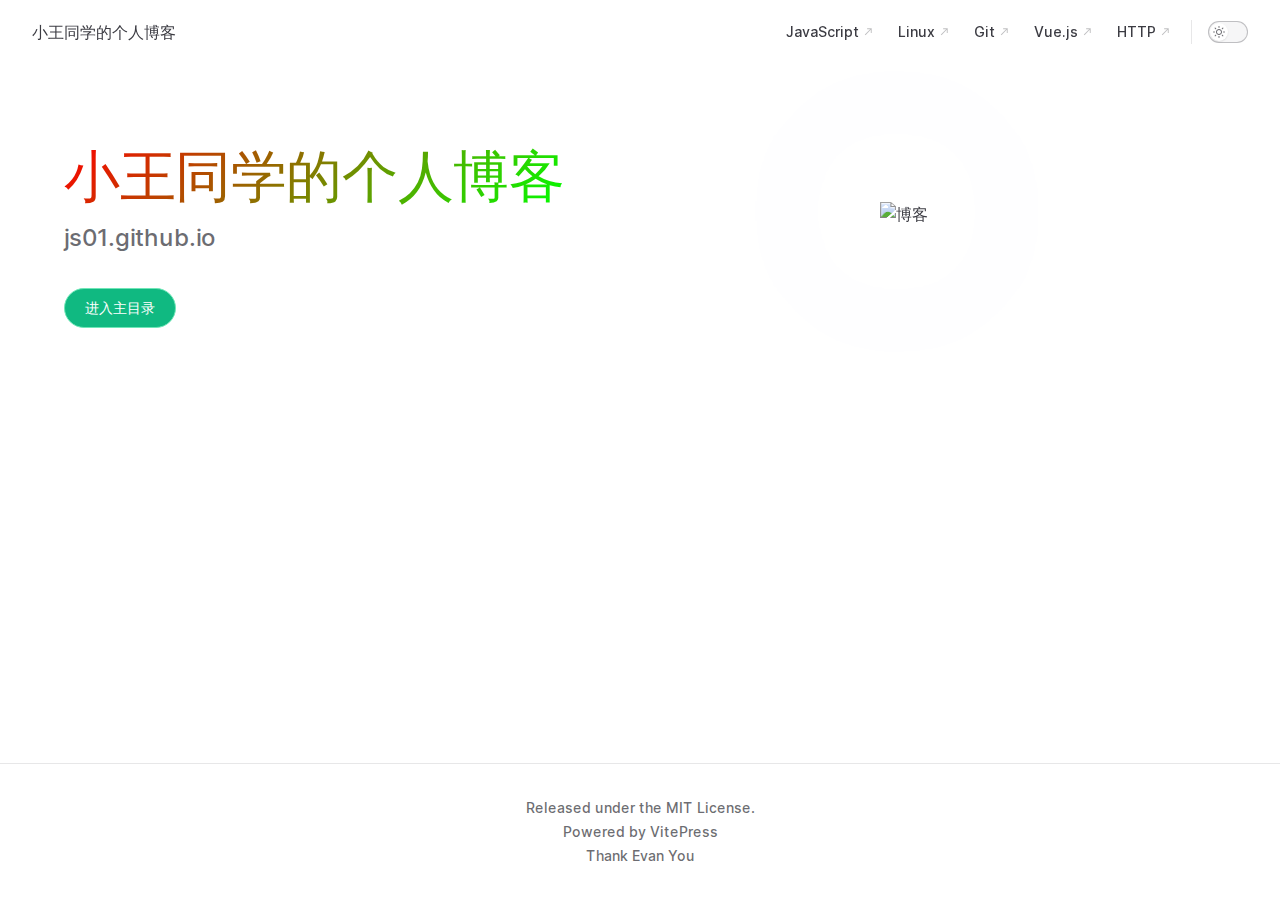
==== commit a0e01c4a: "a" ====
--- a/index.html
+++ b/index.html
@@ -5,7 +5,7 @@
     <meta name="viewport" content="width=device-width,initial-scale=1">
     <title>小王同学的个人博客 | 小王同学的个人博客</title>
     <meta name="description" content="A VitePress site">
-    <link rel="preload stylesheet" href="/assets/style.95a476cf.css" as="style">
+    <link rel="preload stylesheet" href="/assets/style.a9ceab86.css" as="style">
     <script type="module" src="/assets/app.8a8450be.js"></script>
     <link rel="preload" href="/assets/inter-roman-latin.2ed14f66.woff2" as="font" type="font/woff2" crossorigin="">
   <link rel="modulepreload" href="/assets/chunks/framework.4afe7240.js">
--- a/assets/style.a9ceab86.css
+++ b/assets/style.a9ceab86.css
@@ -0,0 +1 @@
+@font-face{font-family:Inter var;font-weight:100 900;font-display:swap;font-style:normal;font-named-instance:"Regular";src:url(/assets/inter-roman-cyrillic.5f2c6c8c.woff2) format("woff2");unicode-range:U+0301,U+0400-045F,U+0490-0491,U+04B0-04B1,U+2116}@font-face{font-family:Inter var;font-weight:100 900;font-display:swap;font-style:normal;font-named-instance:"Regular";src:url(/assets/inter-roman-cyrillic-ext.e75737ce.woff2) format("woff2");unicode-range:U+0460-052F,U+1C80-1C88,U+20B4,U+2DE0-2DFF,U+A640-A69F,U+FE2E-FE2F}@font-face{font-family:Inter var;font-weight:100 900;font-display:swap;font-style:normal;font-named-instance:"Regular";src:url(/assets/inter-roman-greek.d5a6d92a.woff2) format("woff2");unicode-range:U+0370-03FF}@font-face{font-family:Inter var;font-weight:100 900;font-display:swap;font-style:normal;font-named-instance:"Regular";src:url(/assets/inter-roman-greek-ext.ab0619bc.woff2) format("woff2");unicode-range:U+1F00-1FFF}@font-face{font-family:Inter var;font-weight:100 900;font-display:swap;font-style:normal;font-named-instance:"Regular";src:url(/assets/inter-roman-latin.2ed14f66.woff2) format("woff2");unicode-range:U+0000-00FF,U+0131,U+0152-0153,U+02BB-02BC,U+02C6,U+02DA,U+02DC,U+2000-206F,U+2074,U+20AC,U+2122,U+2191,U+2193,U+2212,U+2215,U+FEFF,U+FFFD}@font-face{font-family:Inter var;font-weight:100 900;font-display:swap;font-style:normal;font-named-instance:"Regular";src:url(/assets/inter-roman-latin-ext.0030eebd.woff2) format("woff2");unicode-range:U+0100-024F,U+0259,U+1E00-1EFF,U+2020,U+20A0-20AB,U+20AD-20CF,U+2113,U+2C60-2C7F,U+A720-A7FF}@font-face{font-family:Inter var;font-weight:100 900;font-display:swap;font-style:normal;font-named-instance:"Regular";src:url(/assets/inter-roman-vietnamese.14ce25a6.woff2) format("woff2");unicode-range:U+0102-0103,U+0110-0111,U+0128-0129,U+0168-0169,U+01A0-01A1,U+01AF-01B0,U+1EA0-1EF9,U+20AB}@font-face{font-family:Inter var;font-weight:100 900;font-display:swap;font-style:italic;font-named-instance:"Italic";src:url(/assets/inter-italic-cyrillic.ea42a392.woff2) format("woff2");unicode-range:U+0301,U+0400-045F,U+0490-0491,U+04B0-04B1,U+2116}@font-face{font-family:Inter var;font-weight:100 900;font-display:swap;font-style:italic;font-named-instance:"Italic";src:url(/assets/inter-italic-cyrillic-ext.33bd5a8e.woff2) format("woff2");unicode-range:U+0460-052F,U+1C80-1C88,U+20B4,U+2DE0-2DFF,U+A640-A69F,U+FE2E-FE2F}@font-face{font-family:Inter var;font-weight:100 900;font-display:swap;font-style:italic;font-named-instance:"Italic";src:url(/assets/inter-italic-greek.8f4463c4.woff2) format("woff2");unicode-range:U+0370-03FF}@font-face{font-family:Inter var;font-weight:100 900;font-display:swap;font-style:italic;font-named-instance:"Italic";src:url(/assets/inter-italic-greek-ext.4fbe9427.woff2) format("woff2");unicode-range:U+1F00-1FFF}@font-face{font-family:Inter var;font-weight:100 900;font-display:swap;font-style:italic;font-named-instance:"Italic";src:url(/assets/inter-italic-latin.bd3b6f56.woff2) format("woff2");unicode-range:U+0000-00FF,U+0131,U+0152-0153,U+02BB-02BC,U+02C6,U+02DA,U+02DC,U+2000-206F,U+2074,U+20AC,U+2122,U+2191,U+2193,U+2212,U+2215,U+FEFF,U+FFFD}@font-face{font-family:Inter var;font-weight:100 900;font-display:swap;font-style:italic;font-named-instance:"Italic";src:url(/assets/inter-italic-latin-ext.bd8920cc.woff2) format("woff2");unicode-range:U+0100-024F,U+0259,U+1E00-1EFF,U+2020,U+20A0-20AB,U+20AD-20CF,U+2113,U+2C60-2C7F,U+A720-A7FF}@font-face{font-family:Inter var;font-weight:100 900;font-display:swap;font-style:italic;font-named-instance:"Italic";src:url(/assets/inter-italic-vietnamese.6ce511fb.woff2) format("woff2");unicode-range:U+0102-0103,U+0110-0111,U+0128-0129,U+0168-0169,U+01A0-01A1,U+01AF-01B0,U+1EA0-1EF9,U+20AB}@font-face{font-family:Chinese Quotes;src:local("PingFang SC Regular"),local("PingFang SC"),local("SimHei"),local("Source Han Sans SC");unicode-range:U+2018,U+2019,U+201C,U+201D}:root{--vp-c-white: #ffffff;--vp-c-black: #000000;--vp-c-gray: #8e8e93;--vp-c-text-light-1: rgba(60, 60, 67);--vp-c-text-light-2: rgba(60, 60, 67, .75);--vp-c-text-light-3: rgba(60, 60, 67, .33);--vp-c-text-dark-1: rgba(255, 255, 245, .86);--vp-c-text-dark-2: rgba(235, 235, 245, .6);--vp-c-text-dark-3: rgba(235, 235, 245, .38);--vp-c-green: #10b981;--vp-c-green-light: #34d399;--vp-c-green-lighter: #6ee7b7;--vp-c-green-dark: #059669;--vp-c-green-darker: #047857;--vp-c-green-dimm-1: rgba(16, 185, 129, .05);--vp-c-green-dimm-2: rgba(16, 185, 129, .2);--vp-c-green-dimm-3: rgba(16, 185, 129, .5);--vp-c-yellow: #d97706;--vp-c-yellow-light: #f59e0b;--vp-c-yellow-lighter: #fbbf24;--vp-c-yellow-dark: #b45309;--vp-c-yellow-darker: #92400e;--vp-c-yellow-dimm-1: rgba(234, 179, 8, .05);--vp-c-yellow-dimm-2: rgba(234, 179, 8, .2);--vp-c-yellow-dimm-3: rgba(234, 179, 8, .5);--vp-c-red: #f43f5e;--vp-c-red-light: #fb7185;--vp-c-red-lighter: #fda4af;--vp-c-red-dark: #e11d48;--vp-c-red-darker: #be123c;--vp-c-red-dimm-1: rgba(244, 63, 94, .05);--vp-c-red-dimm-2: rgba(244, 63, 94, .2);--vp-c-red-dimm-3: rgba(244, 63, 94, .5);--vp-c-sponsor: #db2777}:root{--vp-c-bg: #ffffff;--vp-c-bg-elv: #ffffff;--vp-c-bg-elv-up: #ffffff;--vp-c-bg-elv-down: #f6f6f7;--vp-c-bg-elv-mute: #f6f6f7;--vp-c-bg-soft: #f6f6f7;--vp-c-bg-soft-up: #f9f9fa;--vp-c-bg-soft-down: #e3e3e5;--vp-c-bg-soft-mute: #e3e3e5;--vp-c-bg-alt: #f6f6f7;--vp-c-border: rgba(60, 60, 67, .29);--vp-c-divider: rgba(60, 60, 67, .12);--vp-c-gutter: rgba(60, 60, 67, .12);--vp-c-neutral: var(--vp-c-black);--vp-c-neutral-inverse: var(--vp-c-white);--vp-c-text-1: var(--vp-c-text-light-1);--vp-c-text-2: var(--vp-c-text-light-2);--vp-c-text-3: var(--vp-c-text-light-3);--vp-c-text-inverse-1: var(--vp-c-text-dark-1);--vp-c-text-inverse-2: var(--vp-c-text-dark-2);--vp-c-text-inverse-3: var(--vp-c-text-dark-3);--vp-c-text-code: #476582;--vp-c-brand: var(--vp-c-green);--vp-c-brand-light: var(--vp-c-green-light);--vp-c-brand-lighter: var(--vp-c-green-lighter);--vp-c-brand-dark: var(--vp-c-green-dark);--vp-c-brand-darker: var(--vp-c-green-darker);--vp-c-mute: #f6f6f7;--vp-c-mute-light: #f9f9fc;--vp-c-mute-lighter: #ffffff;--vp-c-mute-dark: #e3e3e5;--vp-c-mute-darker: #d7d7d9}.dark{--vp-c-bg: #1e1e20;--vp-c-bg-elv: #252529;--vp-c-bg-elv-up: #313136;--vp-c-bg-elv-down: #1e1e20;--vp-c-bg-elv-mute: #313136;--vp-c-bg-soft: #252529;--vp-c-bg-soft-up: #313136;--vp-c-bg-soft-down: #1e1e20;--vp-c-bg-soft-mute: #313136;--vp-c-bg-alt: #161618;--vp-c-border: rgba(82, 82, 89, .68);--vp-c-divider: rgba(82, 82, 89, .32);--vp-c-gutter: #000000;--vp-c-neutral: var(--vp-c-white);--vp-c-neutral-inverse: var(--vp-c-black);--vp-c-text-1: var(--vp-c-text-dark-1);--vp-c-text-2: var(--vp-c-text-dark-2);--vp-c-text-3: var(--vp-c-text-dark-3);--vp-c-text-inverse-1: var(--vp-c-text-light-1);--vp-c-text-inverse-2: var(--vp-c-text-light-2);--vp-c-text-inverse-3: var(--vp-c-text-light-3);--vp-c-text-code: #c9def1;--vp-c-mute: #313136;--vp-c-mute-light: #3a3a3c;--vp-c-mute-lighter: #505053;--vp-c-mute-dark: #2c2c30;--vp-c-mute-darker: #252529}:root{--vp-font-family-base: "Chinese Quotes", "Inter var", "Inter", ui-sans-serif, system-ui, -apple-system, BlinkMacSystemFont, "Segoe UI", Roboto, "Helvetica Neue", Helvetica, Arial, "Noto Sans", sans-serif, "Apple Color Emoji", "Segoe UI Emoji", "Segoe UI Symbol", "Noto Color Emoji";--vp-font-family-mono: ui-monospace, SFMono-Regular, "SF Mono", Menlo, Monaco, Consolas, "Liberation Mono", "Courier New", monospace}:root{--vp-shadow-1: 0 1px 2px rgba(0, 0, 0, .04), 0 1px 2px rgba(0, 0, 0, .06);--vp-shadow-2: 0 3px 12px rgba(0, 0, 0, .07), 0 1px 4px rgba(0, 0, 0, .07);--vp-shadow-3: 0 12px 32px rgba(0, 0, 0, .1), 0 2px 6px rgba(0, 0, 0, .08);--vp-shadow-4: 0 14px 44px rgba(0, 0, 0, .12), 0 3px 9px rgba(0, 0, 0, .12);--vp-shadow-5: 0 18px 56px rgba(0, 0, 0, .16), 0 4px 12px rgba(0, 0, 0, .16)}:root{--vp-z-index-local-nav: 10;--vp-z-index-nav: 20;--vp-z-index-layout-top: 30;--vp-z-index-backdrop: 40;--vp-z-index-sidebar: 50;--vp-z-index-footer: 60}:root{--vp-icon-copy: url("data:image/svg+xml,%3Csvg xmlns='http://www.w3.org/2000/svg' fill='none' height='20' width='20' stroke='rgba(128,128,128,1)' stroke-width='2' viewBox='0 0 24 24'%3E%3Cpath stroke-linecap='round' stroke-linejoin='round' d='M9 5H7a2 2 0 0 0-2 2v12a2 2 0 0 0 2 2h10a2 2 0 0 0 2-2V7a2 2 0 0 0-2-2h-2M9 5a2 2 0 0 0 2 2h2a2 2 0 0 0 2-2M9 5a2 2 0 0 1 2-2h2a2 2 0 0 1 2 2'/%3E%3C/svg%3E");--vp-icon-copied: url("data:image/svg+xml,%3Csvg xmlns='http://www.w3.org/2000/svg' fill='none' height='20' width='20' stroke='rgba(128,128,128,1)' stroke-width='2' viewBox='0 0 24 24'%3E%3Cpath stroke-linecap='round' stroke-linejoin='round' d='M9 5H7a2 2 0 0 0-2 2v12a2 2 0 0 0 2 2h10a2 2 0 0 0 2-2V7a2 2 0 0 0-2-2h-2M9 5a2 2 0 0 0 2 2h2a2 2 0 0 0 2-2M9 5a2 2 0 0 1 2-2h2a2 2 0 0 1 2 2m-6 9 2 2 4-4'/%3E%3C/svg%3E")}:root{--vp-layout-max-width: 1440px}:root{--vp-header-anchor-symbol: "#"}:root{--vp-code-line-height: 1.7;--vp-code-font-size: .875em;--vp-c-code-dimm: var(--vp-c-text-dark-3);--vp-code-block-color: var(--vp-c-text-dark-1);--vp-code-block-bg: #292b30;--vp-code-block-bg-light: #1e1e20;--vp-code-block-divider-color: #000000;--vp-code-line-highlight-color: rgba(0, 0, 0, .5);--vp-code-line-number-color: var(--vp-c-code-dimm);--vp-code-line-diff-add-color: var(--vp-c-green-dimm-2);--vp-code-line-diff-add-symbol-color: var(--vp-c-green);--vp-code-line-diff-remove-color: var(--vp-c-red-dimm-2);--vp-code-line-diff-remove-symbol-color: var(--vp-c-red);--vp-code-line-warning-color: var(--vp-c-yellow-dimm-2);--vp-code-line-error-color: var(--vp-c-red-dimm-2);--vp-code-copy-code-border-color: transparent;--vp-code-copy-code-bg: var(--vp-code-block-bg-light);--vp-code-copy-code-hover-border-color: var(--vp-c-divider);--vp-code-copy-code-hover-bg: var(--vp-code-block-bg-light);--vp-code-copy-code-active-text: var(--vp-c-text-dark-2);--vp-code-tab-divider: var(--vp-code-block-divider-color);--vp-code-tab-text-color: var(--vp-c-text-dark-2);--vp-code-tab-bg: var(--vp-code-block-bg);--vp-code-tab-hover-text-color: var(--vp-c-text-dark-1);--vp-code-tab-active-text-color: var(--vp-c-text-dark-1);--vp-code-tab-active-bar-color: var(--vp-c-brand)}.dark{--vp-code-block-bg: #161618}:root:not(.dark) .vp-adaptive-theme{--vp-c-code-dimm: var(--vp-c-text-2);--vp-code-block-color: var(--vp-c-text-1);--vp-code-block-bg: #f8f8f8;--vp-code-block-divider-color: var(--vp-c-divider);--vp-code-line-highlight-color: #ececec;--vp-code-line-number-color: var(--vp-c-code-dimm);--vp-code-copy-code-bg: #e2e2e2;--vp-code-copy-code-hover-bg: #dcdcdc;--vp-code-copy-code-active-text: var(--vp-c-text-2);--vp-code-tab-divider: var(--vp-c-divider);--vp-code-tab-text-color: var(--vp-c-text-2);--vp-code-tab-bg: var(--vp-code-block-bg);--vp-code-tab-hover-text-color: var(--vp-c-text-1);--vp-code-tab-active-text-color: var(--vp-c-text-1)}:root{--vp-button-brand-border: var(--vp-c-brand-lighter);--vp-button-brand-text: var(--vp-c-white);--vp-button-brand-bg: var(--vp-c-brand);--vp-button-brand-hover-border: var(--vp-c-brand-lighter);--vp-button-brand-hover-text: var(--vp-c-white);--vp-button-brand-hover-bg: var(--vp-c-brand-dark);--vp-button-brand-active-border: var(--vp-c-brand-lighter);--vp-button-brand-active-text: var(--vp-c-white);--vp-button-brand-active-bg: var(--vp-c-brand-darker);--vp-button-alt-border: var(--vp-c-border);--vp-button-alt-text: var(--vp-c-neutral);--vp-button-alt-bg: var(--vp-c-mute);--vp-button-alt-hover-border: var(--vp-c-border);--vp-button-alt-hover-text: var(--vp-c-neutral);--vp-button-alt-hover-bg: var(--vp-c-mute-dark);--vp-button-alt-active-border: var(--vp-c-border);--vp-button-alt-active-text: var(--vp-c-neutral);--vp-button-alt-active-bg: var(--vp-c-mute-darker);--vp-button-sponsor-border: var(--vp-c-gray-light-3);--vp-button-sponsor-text: var(--vp-c-text-light-2);--vp-button-sponsor-bg: transparent;--vp-button-sponsor-hover-border: var(--vp-c-sponsor);--vp-button-sponsor-hover-text: var(--vp-c-sponsor);--vp-button-sponsor-hover-bg: transparent;--vp-button-sponsor-active-border: var(--vp-c-sponsor);--vp-button-sponsor-active-text: var(--vp-c-sponsor);--vp-button-sponsor-active-bg: transparent}.dark{--vp-button-sponsor-border: var(--vp-c-gray-dark-1);--vp-button-sponsor-text: var(--vp-c-text-dark-2)}:root{--vp-custom-block-font-size: 14px;--vp-custom-block-code-font-size: 13px;--vp-custom-block-info-border: var(--vp-c-border);--vp-custom-block-info-text: var(--vp-c-text-2);--vp-custom-block-info-bg: var(--vp-c-bg-soft-up);--vp-custom-block-info-code-bg: var(--vp-c-bg-soft);--vp-custom-block-tip-border: var(--vp-c-green);--vp-custom-block-tip-text: var(--vp-c-green-dark);--vp-custom-block-tip-bg: var(--vp-c-bg-soft-up);--vp-custom-block-tip-code-bg: var(--vp-c-bg-soft);--vp-custom-block-warning-border: var(--vp-c-yellow);--vp-custom-block-warning-text: var(--vp-c-yellow);--vp-custom-block-warning-bg: var(--vp-c-bg-soft-up);--vp-custom-block-warning-code-bg: var(--vp-c-bg-soft);--vp-custom-block-danger-border: var(--vp-c-red);--vp-custom-block-danger-text: var(--vp-c-red);--vp-custom-block-danger-bg: var(--vp-c-bg-soft-up);--vp-custom-block-danger-code-bg: var(--vp-c-bg-soft);--vp-custom-block-details-border: var(--vp-custom-block-info-border);--vp-custom-block-details-text: var(--vp-custom-block-info-text);--vp-custom-block-details-bg: var(--vp-custom-block-info-bg);--vp-custom-block-details-code-bg: var(--vp-custom-block-details-bg)}:root{--vp-input-border-color: var(--vp-c-border);--vp-input-bg-color: var(--vp-c-bg-alt);--vp-input-hover-border-color: var(--vp-c-gray);--vp-input-switch-bg-color: var(--vp-c-mute)}:root{--vp-nav-height: 64px;--vp-nav-bg-color: var(--vp-c-bg);--vp-nav-screen-bg-color: var(--vp-c-bg)}:root{--vp-local-nav-bg-color: var(--vp-c-bg)}:root{--vp-sidebar-width: 272px;--vp-sidebar-bg-color: var(--vp-c-bg-alt)}:root{--vp-backdrop-bg-color: rgba(0, 0, 0, .6)}:root{--vp-home-hero-name-color: var(--vp-c-brand);--vp-home-hero-name-background: transparent;--vp-home-hero-image-background-image: none;--vp-home-hero-image-filter: none}:root{--vp-badge-info-border: var(--vp-c-border);--vp-badge-info-text: var(--vp-c-text-2);--vp-badge-info-bg: var(--vp-c-bg-soft-up);--vp-badge-tip-border: var(--vp-c-green-dark);--vp-badge-tip-text: var(--vp-c-green);--vp-badge-tip-bg: var(--vp-c-green-dimm-1);--vp-badge-warning-border: var(--vp-c-yellow-dark);--vp-badge-warning-text: var(--vp-c-yellow);--vp-badge-warning-bg: var(--vp-c-yellow-dimm-1);--vp-badge-danger-border: var(--vp-c-red-dark);--vp-badge-danger-text: var(--vp-c-red);--vp-badge-danger-bg: var(--vp-c-red-dimm-1)}:root{--vp-carbon-ads-text-color: var(--vp-c-text-1);--vp-carbon-ads-poweredby-color: var(--vp-c-text-2);--vp-carbon-ads-bg-color: var(--vp-c-bg-soft);--vp-carbon-ads-hover-text-color: var(--vp-c-brand);--vp-carbon-ads-hover-poweredby-color: var(--vp-c-text-1)}:root{--vp-local-search-bg: var(--vp-c-bg);--vp-local-search-result-bg: var(--vp-c-bg);--vp-local-search-result-border: var(--vp-c-divider);--vp-local-search-result-selected-bg: var(--vp-c-bg);--vp-local-search-result-selected-border: var(--vp-c-brand);--vp-local-search-highlight-bg: var(--vp-c-green-lighter);--vp-local-search-highlight-text: var(--vp-c-black)}*,:before,:after{box-sizing:border-box}html{line-height:1.4;font-size:16px;-webkit-text-size-adjust:100%}html.dark{color-scheme:dark}body{margin:0;width:100%;min-width:320px;min-height:100vh;line-height:24px;font-family:var(--vp-font-family-base);font-size:16px;font-weight:400;color:var(--vp-c-text-1);background-color:var(--vp-c-bg);direction:ltr;font-synthesis:style;text-rendering:optimizeLegibility;-webkit-font-smoothing:antialiased;-moz-osx-font-smoothing:grayscale}main{display:block}h1,h2,h3,h4,h5,h6{margin:0;line-height:24px;font-size:16px;font-weight:400}p{margin:0}strong,b{font-weight:600}a,area,button,[role=button],input,label,select,summary,textarea{touch-action:manipulation}a{color:inherit;text-decoration:inherit}ol,ul{list-style:none;margin:0;padding:0}blockquote{margin:0}pre,code,kbd,samp{font-family:var(--vp-font-family-mono)}img,svg,video,canvas,audio,iframe,embed,object{display:block}figure{margin:0}img,video{max-width:100%;height:auto}button,input,optgroup,select,textarea{border:0;padding:0;line-height:inherit;color:inherit}button{padding:0;font-family:inherit;background-color:transparent;background-image:none}button:enabled,[role=button]:enabled{cursor:pointer}button:focus,button:focus-visible{outline:1px dotted;outline:4px auto -webkit-focus-ring-color}button:focus:not(:focus-visible){outline:none!important}input:focus,textarea:focus,select:focus{outline:none}table{border-collapse:collapse}input{background-color:transparent}input:-ms-input-placeholder,textarea:-ms-input-placeholder{color:var(--vp-c-text-3)}input::-ms-input-placeholder,textarea::-ms-input-placeholder{color:var(--vp-c-text-3)}input::placeholder,textarea::placeholder{color:var(--vp-c-text-3)}input::-webkit-outer-spin-button,input::-webkit-inner-spin-button{-webkit-appearance:none;margin:0}input[type=number]{-moz-appearance:textfield}textarea{resize:vertical}select{-webkit-appearance:none}fieldset{margin:0;padding:0}h1,h2,h3,h4,h5,h6,li,p{overflow-wrap:break-word}vite-error-overlay{z-index:9999}.visually-hidden{position:absolute;width:1px;height:1px;white-space:nowrap;clip:rect(0 0 0 0);clip-path:inset(50%);overflow:hidden}.custom-block{border:1px solid transparent;border-radius:8px;padding:16px 16px 8px;line-height:24px;font-size:var(--vp-custom-block-font-size);color:var(--vp-c-text-2)}.custom-block.info{border-color:var(--vp-custom-block-info-border);color:var(--vp-custom-block-info-text);background-color:var(--vp-custom-block-info-bg)}.custom-block.custom-block th,.custom-block.custom-block blockquote>p{font-size:var(--vp-custom-block-font-size);color:inherit}.custom-block.info code{background-color:var(--vp-custom-block-info-code-bg)}.custom-block.tip{border-color:var(--vp-custom-block-tip-border);color:var(--vp-custom-block-tip-text);background-color:var(--vp-custom-block-tip-bg)}.custom-block.tip code{background-color:var(--vp-custom-block-tip-code-bg)}.custom-block.warning{border-color:var(--vp-custom-block-warning-border);color:var(--vp-custom-block-warning-text);background-color:var(--vp-custom-block-warning-bg)}.custom-block.warning code{background-color:var(--vp-custom-block-warning-code-bg)}.custom-block.danger{border-color:var(--vp-custom-block-danger-border);color:var(--vp-custom-block-danger-text);background-color:var(--vp-custom-block-danger-bg)}.custom-block.danger code{background-color:var(--vp-custom-block-danger-code-bg)}.custom-block.details{border-color:var(--vp-custom-block-details-border);color:var(--vp-custom-block-details-text);background-color:var(--vp-custom-block-details-bg)}.custom-block.details code{background-color:var(--vp-custom-block-details-code-bg)}.custom-block-title{font-weight:600}.custom-block p+p{margin:8px 0}.custom-block.details summary{margin:0 0 8px;font-weight:700;cursor:pointer}.custom-block.details summary+p{margin:8px 0}.custom-block a{color:inherit;font-weight:600}.custom-block a:hover{text-decoration:underline}.custom-block code{font-size:var(--vp-custom-block-code-font-size)}.dark .vp-code-light{display:none}html:not(.dark) .vp-code-dark{display:none}.vp-code-group{margin-top:16px}.vp-code-group .tabs{position:relative;display:flex;margin-right:-24px;margin-left:-24px;padding:0 12px;background-color:var(--vp-code-tab-bg);overflow-x:auto;overflow-y:hidden}.vp-code-group .tabs:after{position:absolute;right:0;bottom:0;left:0;height:1px;background-color:var(--vp-code-tab-divider);content:""}@media (min-width: 640px){.vp-code-group .tabs{margin-right:0;margin-left:0;border-radius:8px 8px 0 0}}.vp-code-group .tabs input{position:absolute;opacity:0;pointer-events:none}.vp-code-group .tabs label{position:relative;display:inline-block;border-bottom:1px solid transparent;padding:0 12px;line-height:48px;font-size:14px;font-weight:500;color:var(--vp-code-tab-text-color);white-space:nowrap;cursor:pointer;transition:color .25s}.vp-code-group .tabs label:after{position:absolute;right:8px;bottom:-1px;left:8px;z-index:10;height:1px;content:"";background-color:transparent;transition:background-color .25s}.vp-code-group label:hover{color:var(--vp-code-tab-hover-text-color)}.vp-code-group input:checked+label{color:var(--vp-code-tab-active-text-color)}.vp-code-group input:checked+label:after{background-color:var(--vp-code-tab-active-bar-color)}.vp-code-group div[class*=language-]{display:none;margin-top:0!important;border-top-left-radius:0!important;border-top-right-radius:0!important}.vp-code-group div[class*=language-].active{display:block}.vp-doc h1,.vp-doc h2,.vp-doc h3,.vp-doc h4,.vp-doc h5,.vp-doc h6{position:relative;font-weight:600;outline:none}.vp-doc h1{letter-spacing:-.02em;line-height:40px;font-size:28px}.vp-doc h2{margin:48px 0 16px;border-top:1px solid var(--vp-c-divider);padding-top:24px;letter-spacing:-.02em;line-height:32px;font-size:24px}.vp-doc h3{margin:32px 0 0;letter-spacing:-.01em;line-height:28px;font-size:20px}.vp-doc .header-anchor{float:left;margin-left:-.87em;padding-right:.23em;font-weight:500;user-select:none;opacity:0;transition:color .25s,opacity .25s}.vp-doc .header-anchor:before{content:var(--vp-header-anchor-symbol)}.vp-doc h1:hover .header-anchor,.vp-doc h1 .header-anchor:focus,.vp-doc h2:hover .header-anchor,.vp-doc h2 .header-anchor:focus,.vp-doc h3:hover .header-anchor,.vp-doc h3 .header-anchor:focus,.vp-doc h4:hover .header-anchor,.vp-doc h4 .header-anchor:focus,.vp-doc h5:hover .header-anchor,.vp-doc h5 .header-anchor:focus,.vp-doc h6:hover .header-anchor,.vp-doc h6 .header-anchor:focus{opacity:1}@media (min-width: 768px){.vp-doc h1{letter-spacing:-.02em;line-height:40px;font-size:32px}}.vp-doc p,.vp-doc summary{margin:16px 0}.vp-doc p{line-height:28px}.vp-doc blockquote{margin:16px 0;border-left:2px solid var(--vp-c-divider);padding-left:16px;transition:border-color .5s}.vp-doc blockquote>p{margin:0;font-size:16px;color:var(--vp-c-text-2);transition:color .5s}.vp-doc a{font-weight:500;color:var(--vp-c-brand);text-decoration-style:dotted;transition:color .25s}.vp-doc a:hover{text-decoration:underline}.vp-doc strong{font-weight:600}.vp-doc ul,.vp-doc ol{padding-left:1.25rem;margin:16px 0}.vp-doc ul{list-style:disc}.vp-doc ol{list-style:decimal}.vp-doc li+li{margin-top:8px}.vp-doc li>ol,.vp-doc li>ul{margin:8px 0 0}.vp-doc table{display:block;border-collapse:collapse;margin:20px 0;overflow-x:auto}.vp-doc tr{border-top:1px solid var(--vp-c-divider);transition:background-color .5s}.vp-doc tr:nth-child(2n){background-color:var(--vp-c-bg-soft)}.vp-doc th,.vp-doc td{border:1px solid var(--vp-c-divider);padding:8px 16px}.vp-doc th{text-align:left;font-size:14px;font-weight:600;color:var(--vp-c-text-2);background-color:var(--vp-c-bg-soft)}.vp-doc td{font-size:14px}.vp-doc hr{margin:16px 0;border:none;border-top:1px solid var(--vp-c-divider)}.vp-doc .custom-block{margin:16px 0}.vp-doc .custom-block p{margin:8px 0;line-height:24px}.vp-doc .custom-block p:first-child{margin:0}.vp-doc .custom-block a{color:inherit;font-weight:600}.vp-doc .custom-block a:hover{text-decoration:underline}.vp-doc .custom-block code{font-size:var(--vp-custom-block-code-font-size);font-weight:700;color:inherit}.vp-doc .custom-block div[class*=language-]{margin:8px 0}.vp-doc .custom-block div[class*=language-] code{font-weight:400;background-color:transparent}.vp-doc :not(pre,h1,h2,h3,h4,h5,h6)>code{font-size:var(--vp-code-font-size)}.vp-doc :not(pre)>code{border-radius:4px;padding:3px 6px;color:var(--vp-c-text-code);background-color:var(--vp-c-mute);transition:color .5s,background-color .5s}.vp-doc h1>code,.vp-doc h2>code,.vp-doc h3>code{font-size:.9em}.vp-doc a>code{color:var(--vp-c-brand);transition:color .25s}.vp-doc a:hover>code{color:var(--vp-c-brand-dark)}.vp-doc div[class*=language-]{position:relative;margin:16px -24px;background-color:var(--vp-code-block-bg);overflow-x:auto;transition:background-color .5s}@media (min-width: 640px){.vp-doc div[class*=language-]{border-radius:8px;margin:16px 0}}@media (max-width: 639px){.vp-doc li div[class*=language-]{border-radius:8px 0 0 8px}}.vp-doc div[class*=language-]+div[class*=language-],.vp-doc div[class$=-api]+div[class*=language-],.vp-doc div[class*=language-]+div[class$=-api]>div[class*=language-]{margin-top:-8px}.vp-doc [class*=language-] pre,.vp-doc [class*=language-] code{direction:ltr;text-align:left;white-space:pre;word-spacing:normal;word-break:normal;word-wrap:normal;-moz-tab-size:4;-o-tab-size:4;tab-size:4;-webkit-hyphens:none;-moz-hyphens:none;-ms-hyphens:none;hyphens:none}.vp-doc [class*=language-] pre{position:relative;z-index:1;margin:0;padding:20px 0;background:transparent;overflow-x:auto}.vp-doc [class*=language-] code{display:block;padding:0 24px;width:fit-content;min-width:100%;line-height:var(--vp-code-line-height);font-size:var(--vp-code-font-size);color:var(--vp-code-block-color);transition:color .5s}.vp-doc [class*=language-] code .highlighted{background-color:var(--vp-code-line-highlight-color);transition:background-color .5s;margin:0 -24px;padding:0 24px;width:calc(100% + 48px);display:inline-block}.vp-doc [class*=language-] code .highlighted.error{background-color:var(--vp-code-line-error-color)}.vp-doc [class*=language-] code .highlighted.warning{background-color:var(--vp-code-line-warning-color)}.vp-doc [class*=language-] code .diff{transition:background-color .5s;margin:0 -24px;padding:0 24px;width:calc(100% + 48px);display:inline-block}.vp-doc [class*=language-] code .diff:before{position:absolute;left:10px}.vp-doc [class*=language-] .has-focused-lines .line:not(.has-focus){filter:blur(.095rem);opacity:.4;transition:filter .35s,opacity .35s}.vp-doc [class*=language-] .has-focused-lines .line:not(.has-focus){opacity:.7;transition:filter .35s,opacity .35s}.vp-doc [class*=language-]:hover .has-focused-lines .line:not(.has-focus){filter:blur(0);opacity:1}.vp-doc [class*=language-] code .diff.remove{background-color:var(--vp-code-line-diff-remove-color);opacity:.7}.vp-doc [class*=language-] code .diff.remove:before{content:"-";color:var(--vp-code-line-diff-remove-symbol-color)}.vp-doc [class*=language-] code .diff.add{background-color:var(--vp-code-line-diff-add-color)}.vp-doc [class*=language-] code .diff.add:before{content:"+";color:var(--vp-code-line-diff-add-symbol-color)}.vp-doc div[class*=language-].line-numbers-mode{padding-left:32px}.vp-doc .line-numbers-wrapper{position:absolute;top:0;bottom:0;left:0;z-index:3;border-right:1px solid var(--vp-code-block-divider-color);padding-top:20px;width:32px;text-align:center;font-family:var(--vp-font-family-mono);line-height:var(--vp-code-line-height);font-size:var(--vp-code-font-size);color:var(--vp-code-line-number-color);transition:border-color .5s,color .5s}.vp-doc [class*=language-]>button.copy{direction:ltr;position:absolute;top:12px;right:12px;z-index:3;border:1px solid var(--vp-code-copy-code-border-color);border-radius:4px;width:40px;height:40px;background-color:var(--vp-code-copy-code-bg);opacity:0;cursor:pointer;background-image:var(--vp-icon-copy);background-position:50%;background-size:20px;background-repeat:no-repeat;transition:border-color .25s,background-color .25s,opacity .25s}.vp-doc [class*=language-]:hover>button.copy,.vp-doc [class*=language-]>button.copy:focus{opacity:1}.vp-doc [class*=language-]>button.copy:hover,.vp-doc [class*=language-]>button.copy.copied{border-color:var(--vp-code-copy-code-hover-border-color);background-color:var(--vp-code-copy-code-hover-bg)}.vp-doc [class*=language-]>button.copy.copied,.vp-doc [class*=language-]>button.copy:hover.copied{border-radius:0 4px 4px 0;background-color:var(--vp-code-copy-code-hover-bg);background-image:var(--vp-icon-copied)}.vp-doc [class*=language-]>button.copy.copied:before,.vp-doc [class*=language-]>button.copy:hover.copied:before{position:relative;top:-1px;left:-65px;display:flex;justify-content:center;align-items:center;border:1px solid var(--vp-code-copy-code-hover-border-color);border-right:0;border-radius:4px 0 0 4px;width:64px;height:40px;text-align:center;font-size:12px;font-weight:500;color:var(--vp-code-copy-code-active-text);background-color:var(--vp-code-copy-code-hover-bg);white-space:nowrap;content:"Copied"}.vp-doc [class*=language-]>span.lang{position:absolute;top:2px;right:8px;z-index:2;font-size:12px;font-weight:500;color:var(--vp-c-code-dimm);transition:color .4s,opacity .4s}.vp-doc [class*=language-]:hover>button.copy+span.lang,.vp-doc [class*=language-]>button.copy:focus+span.lang{opacity:0}.vp-doc .VPTeamMembers{margin-top:24px}.vp-doc .VPTeamMembers.small.count-1 .container{margin:0!important;max-width:calc((100% - 24px)/2)!important}.vp-doc .VPTeamMembers.small.count-2 .container,.vp-doc .VPTeamMembers.small.count-3 .container{max-width:100%!important}.vp-doc .VPTeamMembers.medium.count-1 .container{margin:0!important;max-width:calc((100% - 24px)/2)!important}.vp-sponsor{border-radius:16px;overflow:hidden}.vp-sponsor.aside{border-radius:12px}.vp-sponsor-section+.vp-sponsor-section{margin-top:4px}.vp-sponsor-tier{margin-bottom:4px;text-align:center;letter-spacing:1px;line-height:24px;width:100%;font-weight:600;color:var(--vp-c-text-2);background-color:var(--vp-c-bg-soft)}.vp-sponsor.normal .vp-sponsor-tier{padding:13px 0 11px;font-size:14px}.vp-sponsor.aside .vp-sponsor-tier{padding:9px 0 7px;font-size:12px}.vp-sponsor-grid+.vp-sponsor-tier{margin-top:4px}.vp-sponsor-grid{display:flex;flex-wrap:wrap;gap:4px}.vp-sponsor-grid.xmini .vp-sponsor-grid-link{height:64px}.vp-sponsor-grid.xmini .vp-sponsor-grid-image{max-width:64px;max-height:22px}.vp-sponsor-grid.mini .vp-sponsor-grid-link{height:72px}.vp-sponsor-grid.mini .vp-sponsor-grid-image{max-width:96px;max-height:24px}.vp-sponsor-grid.small .vp-sponsor-grid-link{height:96px}.vp-sponsor-grid.small .vp-sponsor-grid-image{max-width:96px;max-height:24px}.vp-sponsor-grid.medium .vp-sponsor-grid-link{height:112px}.vp-sponsor-grid.medium .vp-sponsor-grid-image{max-width:120px;max-height:36px}.vp-sponsor-grid.big .vp-sponsor-grid-link{height:184px}.vp-sponsor-grid.big .vp-sponsor-grid-image{max-width:192px;max-height:56px}.vp-sponsor-grid[data-vp-grid="2"] .vp-sponsor-grid-item{width:calc((100% - 4px)/2)}.vp-sponsor-grid[data-vp-grid="3"] .vp-sponsor-grid-item{width:calc((100% - 4px * 2) / 3)}.vp-sponsor-grid[data-vp-grid="4"] .vp-sponsor-grid-item{width:calc((100% - 12px)/4)}.vp-sponsor-grid[data-vp-grid="5"] .vp-sponsor-grid-item{width:calc((100% - 16px)/5)}.vp-sponsor-grid[data-vp-grid="6"] .vp-sponsor-grid-item{width:calc((100% - 4px * 5) / 6)}.vp-sponsor-grid-item{flex-shrink:0;width:100%;background-color:var(--vp-c-bg-soft);transition:background-color .25s}.vp-sponsor-grid-item:hover{background-color:var(--vp-c-bg-soft-down)}.vp-sponsor-grid-item:hover .vp-sponsor-grid-image{filter:grayscale(0) invert(0)}.vp-sponsor-grid-item.empty:hover{background-color:var(--vp-c-bg-soft)}.dark .vp-sponsor-grid-item:hover{background-color:var(--vp-c-white)}.dark .vp-sponsor-grid-item.empty:hover{background-color:var(--vp-c-bg-soft)}.vp-sponsor-grid-link{display:flex}.vp-sponsor-grid-box{display:flex;justify-content:center;align-items:center;width:100%}.vp-sponsor-grid-image{max-width:100%;filter:grayscale(1);transition:filter .25s}.dark .vp-sponsor-grid-image{filter:grayscale(1) invert(1)}.VPBadge[data-v-2d766190]{display:inline-block;margin-left:2px;border:1px solid transparent;border-radius:10px;padding:0 8px;line-height:18px;font-size:12px;font-weight:600;transform:translateY(-2px)}h1 .VPBadge[data-v-2d766190],h2 .VPBadge[data-v-2d766190],h3 .VPBadge[data-v-2d766190],h4 .VPBadge[data-v-2d766190],h5 .VPBadge[data-v-2d766190],h6 .VPBadge[data-v-2d766190]{vertical-align:top}h2 .VPBadge[data-v-2d766190]{border-radius:11px;line-height:20px}.VPBadge.info[data-v-2d766190]{border-color:var(--vp-badge-info-border);color:var(--vp-badge-info-text);background-color:var(--vp-badge-info-bg)}.VPBadge.tip[data-v-2d766190]{border-color:var(--vp-badge-tip-border);color:var(--vp-badge-tip-text);background-color:var(--vp-badge-tip-bg)}.VPBadge.warning[data-v-2d766190]{border-color:var(--vp-badge-warning-border);color:var(--vp-badge-warning-text);background-color:var(--vp-badge-warning-bg)}.VPBadge.danger[data-v-2d766190]{border-color:var(--vp-badge-danger-border);color:var(--vp-badge-danger-text);background-color:var(--vp-badge-danger-bg)}.VPSkipLink[data-v-29003b3e]{top:8px;left:8px;padding:8px 16px;z-index:999;border-radius:8px;font-size:12px;font-weight:700;text-decoration:none;color:var(--vp-c-brand);box-shadow:var(--vp-shadow-3);background-color:var(--vp-c-bg)}.VPSkipLink[data-v-29003b3e]:focus{height:auto;width:auto;clip:auto;clip-path:none}.dark .VPSkipLink[data-v-29003b3e]{color:var(--vp-c-green)}@media (min-width: 1280px){.VPSkipLink[data-v-29003b3e]{top:14px;left:16px}}.VPBackdrop[data-v-f63d842c]{position:fixed;top:0;right:0;bottom:0;left:0;z-index:var(--vp-z-index-backdrop);background:var(--vp-backdrop-bg-color);transition:opacity .5s}.VPBackdrop.fade-enter-from[data-v-f63d842c],.VPBackdrop.fade-leave-to[data-v-f63d842c]{opacity:0}.VPBackdrop.fade-leave-active[data-v-f63d842c]{transition-duration:.25s}@media (min-width: 1280px){.VPBackdrop[data-v-f63d842c]{display:none}}html:not(.dark) .VPImage.dark[data-v-322f348e]{display:none}.dark .VPImage.light[data-v-322f348e]{display:none}.title[data-v-98e2f454]{display:flex;align-items:center;border-bottom:1px solid transparent;width:100%;height:var(--vp-nav-height);font-size:16px;font-weight:600;color:var(--vp-c-text-1);transition:opacity .25s}@media (min-width: 960px){.title[data-v-98e2f454]{flex-shrink:0}.VPNavBarTitle.has-sidebar .title[data-v-98e2f454]{border-bottom-color:var(--vp-c-divider)}}[data-v-98e2f454] .logo{margin-right:8px;height:24px}/*! @docsearch/css 3.4.0 | MIT License | © Algolia, Inc. and contributors | https://docsearch.algolia.com */:root{--docsearch-primary-color:#5468ff;--docsearch-text-color:#1c1e21;--docsearch-spacing:12px;--docsearch-icon-stroke-width:1.4;--docsearch-highlight-color:var(--docsearch-primary-color);--docsearch-muted-color:#969faf;--docsearch-container-background:rgba(101,108,133,.8);--docsearch-logo-color:#5468ff;--docsearch-modal-width:560px;--docsearch-modal-height:600px;--docsearch-modal-background:#f5f6f7;--docsearch-modal-shadow:inset 1px 1px 0 0 hsla(0,0%,100%,.5),0 3px 8px 0 #555a64;--docsearch-searchbox-height:56px;--docsearch-searchbox-background:#ebedf0;--docsearch-searchbox-focus-background:#fff;--docsearch-searchbox-shadow:inset 0 0 0 2px var(--docsearch-primary-color);--docsearch-hit-height:56px;--docsearch-hit-color:#444950;--docsearch-hit-active-color:#fff;--docsearch-hit-background:#fff;--docsearch-hit-shadow:0 1px 3px 0 #d4d9e1;--docsearch-key-gradient:linear-gradient(-225deg,#d5dbe4,#f8f8f8);--docsearch-key-shadow:inset 0 -2px 0 0 #cdcde6,inset 0 0 1px 1px #fff,0 1px 2px 1px rgba(30,35,90,.4);--docsearch-footer-height:44px;--docsearch-footer-background:#fff;--docsearch-footer-shadow:0 -1px 0 0 #e0e3e8,0 -3px 6px 0 rgba(69,98,155,.12)}html[data-theme=dark]{--docsearch-text-color:#f5f6f7;--docsearch-container-background:rgba(9,10,17,.8);--docsearch-modal-background:#15172a;--docsearch-modal-shadow:inset 1px 1px 0 0 #2c2e40,0 3px 8px 0 #000309;--docsearch-searchbox-background:#090a11;--docsearch-searchbox-focus-background:#000;--docsearch-hit-color:#bec3c9;--docsearch-hit-shadow:none;--docsearch-hit-background:#090a11;--docsearch-key-gradient:linear-gradient(-26.5deg,#565872,#31355b);--docsearch-key-shadow:inset 0 -2px 0 0 #282d55,inset 0 0 1px 1px #51577d,0 2px 2px 0 rgba(3,4,9,.3);--docsearch-footer-background:#1e2136;--docsearch-footer-shadow:inset 0 1px 0 0 rgba(73,76,106,.5),0 -4px 8px 0 rgba(0,0,0,.2);--docsearch-logo-color:#fff;--docsearch-muted-color:#7f8497}.DocSearch-Button{align-items:center;background:var(--docsearch-searchbox-background);border:0;border-radius:40px;color:var(--docsearch-muted-color);cursor:pointer;display:flex;font-weight:500;height:36px;justify-content:space-between;margin:0 0 0 16px;padding:0 8px;user-select:none}.DocSearch-Button:active,.DocSearch-Button:focus,.DocSearch-Button:hover{background:var(--docsearch-searchbox-focus-background);box-shadow:var(--docsearch-searchbox-shadow);color:var(--docsearch-text-color);outline:none}.DocSearch-Button-Container{align-items:center;display:flex}.DocSearch-Search-Icon{stroke-width:1.6}.DocSearch-Button .DocSearch-Search-Icon{color:var(--docsearch-text-color)}.DocSearch-Button-Placeholder{font-size:1rem;padding:0 12px 0 6px}.DocSearch-Button-Keys{display:flex;min-width:calc(40px + .8em)}.DocSearch-Button-Key{align-items:center;background:var(--docsearch-key-gradient);border-radius:3px;box-shadow:var(--docsearch-key-shadow);color:var(--docsearch-muted-color);display:flex;height:18px;justify-content:center;margin-right:.4em;position:relative;padding:0 0 2px;border:0;top:-1px;width:20px}@media (max-width:768px){.DocSearch-Button-Keys,.DocSearch-Button-Placeholder{display:none}}.DocSearch--active{overflow:hidden!important}.DocSearch-Container,.DocSearch-Container *{box-sizing:border-box}.DocSearch-Container{background-color:var(--docsearch-container-background);height:100vh;left:0;position:fixed;top:0;width:100vw;z-index:200}.DocSearch-Container a{text-decoration:none}.DocSearch-Link{appearance:none;background:none;border:0;color:var(--docsearch-highlight-color);cursor:pointer;font:inherit;margin:0;padding:0}.DocSearch-Modal{background:var(--docsearch-modal-background);border-radius:6px;box-shadow:var(--docsearch-modal-shadow);flex-direction:column;margin:60px auto auto;max-width:var(--docsearch-modal-width);position:relative}.DocSearch-SearchBar{display:flex;padding:var(--docsearch-spacing) var(--docsearch-spacing) 0}.DocSearch-Form{align-items:center;background:var(--docsearch-searchbox-focus-background);border-radius:4px;box-shadow:var(--docsearch-searchbox-shadow);display:flex;height:var(--docsearch-searchbox-height);margin:0;padding:0 var(--docsearch-spacing);position:relative;width:100%}.DocSearch-Input{appearance:none;background:transparent;border:0;color:var(--docsearch-text-color);flex:1;font:inherit;font-size:1.2em;height:100%;outline:none;padding:0 0 0 8px;width:80%}.DocSearch-Input::placeholder{color:var(--docsearch-muted-color);opacity:1}.DocSearch-Input::-webkit-search-cancel-button,.DocSearch-Input::-webkit-search-decoration,.DocSearch-Input::-webkit-search-results-button,.DocSearch-Input::-webkit-search-results-decoration{display:none}.DocSearch-LoadingIndicator,.DocSearch-MagnifierLabel,.DocSearch-Reset{margin:0;padding:0}.DocSearch-MagnifierLabel,.DocSearch-Reset{align-items:center;color:var(--docsearch-highlight-color);display:flex;justify-content:center}.DocSearch-Container--Stalled .DocSearch-MagnifierLabel,.DocSearch-LoadingIndicator{display:none}.DocSearch-Container--Stalled .DocSearch-LoadingIndicator{align-items:center;color:var(--docsearch-highlight-color);display:flex;justify-content:center}@media screen and (prefers-reduced-motion:reduce){.DocSearch-Reset{animation:none;appearance:none;background:none;border:0;border-radius:50%;color:var(--docsearch-icon-color);cursor:pointer;right:0;stroke-width:var(--docsearch-icon-stroke-width)}}.DocSearch-Reset{animation:fade-in .1s ease-in forwards;appearance:none;background:none;border:0;border-radius:50%;color:var(--docsearch-icon-color);cursor:pointer;padding:2px;right:0;stroke-width:var(--docsearch-icon-stroke-width)}.DocSearch-Reset[hidden]{display:none}.DocSearch-Reset:hover{color:var(--docsearch-highlight-color)}.DocSearch-LoadingIndicator svg,.DocSearch-MagnifierLabel svg{height:24px;width:24px}.DocSearch-Cancel{display:none}.DocSearch-Dropdown{max-height:calc(var(--docsearch-modal-height) - var(--docsearch-searchbox-height) - var(--docsearch-spacing) - var(--docsearch-footer-height));min-height:var(--docsearch-spacing);overflow-y:auto;overflow-y:overlay;padding:0 var(--docsearch-spacing);scrollbar-color:var(--docsearch-muted-color) var(--docsearch-modal-background);scrollbar-width:thin}.DocSearch-Dropdown::-webkit-scrollbar{width:12px}.DocSearch-Dropdown::-webkit-scrollbar-track{background:transparent}.DocSearch-Dropdown::-webkit-scrollbar-thumb{background-color:var(--docsearch-muted-color);border:3px solid var(--docsearch-modal-background);border-radius:20px}.DocSearch-Dropdown ul{list-style:none;margin:0;padding:0}.DocSearch-Label{font-size:.75em;line-height:1.6em}.DocSearch-Help,.DocSearch-Label{color:var(--docsearch-muted-color)}.DocSearch-Help{font-size:.9em;margin:0;user-select:none}.DocSearch-Title{font-size:1.2em}.DocSearch-Logo a{display:flex}.DocSearch-Logo svg{color:var(--docsearch-logo-color);margin-left:8px}.DocSearch-Hits:last-of-type{margin-bottom:24px}.DocSearch-Hits mark{background:none;color:var(--docsearch-highlight-color)}.DocSearch-HitsFooter{color:var(--docsearch-muted-color);display:flex;font-size:.85em;justify-content:center;margin-bottom:var(--docsearch-spacing);padding:var(--docsearch-spacing)}.DocSearch-HitsFooter a{border-bottom:1px solid;color:inherit}.DocSearch-Hit{border-radius:4px;display:flex;padding-bottom:4px;position:relative}@media screen and (prefers-reduced-motion:reduce){.DocSearch-Hit--deleting{transition:none}}.DocSearch-Hit--deleting{opacity:0;transition:all .25s linear}@media screen and (prefers-reduced-motion:reduce){.DocSearch-Hit--favoriting{transition:none}}.DocSearch-Hit--favoriting{transform:scale(0);transform-origin:top center;transition:all .25s linear;transition-delay:.25s}.DocSearch-Hit a{background:var(--docsearch-hit-background);border-radius:4px;box-shadow:var(--docsearch-hit-shadow);display:block;padding-left:var(--docsearch-spacing);width:100%}.DocSearch-Hit-source{background:var(--docsearch-modal-background);color:var(--docsearch-highlight-color);font-size:.85em;font-weight:600;line-height:32px;margin:0 -4px;padding:8px 4px 0;position:sticky;top:0;z-index:10}.DocSearch-Hit-Tree{color:var(--docsearch-muted-color);height:var(--docsearch-hit-height);opacity:.5;stroke-width:var(--docsearch-icon-stroke-width);width:24px}.DocSearch-Hit[aria-selected=true] a{background-color:var(--docsearch-highlight-color)}.DocSearch-Hit[aria-selected=true] mark{text-decoration:underline}.DocSearch-Hit-Container{align-items:center;color:var(--docsearch-hit-color);display:flex;flex-direction:row;height:var(--docsearch-hit-height);padding:0 var(--docsearch-spacing) 0 0}.DocSearch-Hit-icon{height:20px;width:20px}.DocSearch-Hit-action,.DocSearch-Hit-icon{color:var(--docsearch-muted-color);stroke-width:var(--docsearch-icon-stroke-width)}.DocSearch-Hit-action{align-items:center;display:flex;height:22px;width:22px}.DocSearch-Hit-action svg{display:block;height:18px;width:18px}.DocSearch-Hit-action+.DocSearch-Hit-action{margin-left:6px}.DocSearch-Hit-action-button{appearance:none;background:none;border:0;border-radius:50%;color:inherit;cursor:pointer;padding:2px}svg.DocSearch-Hit-Select-Icon{display:none}.DocSearch-Hit[aria-selected=true] .DocSearch-Hit-Select-Icon{display:block}.DocSearch-Hit-action-button:focus,.DocSearch-Hit-action-button:hover{background:rgba(0,0,0,.2);transition:background-color .1s ease-in}@media screen and (prefers-reduced-motion:reduce){.DocSearch-Hit-action-button:focus,.DocSearch-Hit-action-button:hover{transition:none}}.DocSearch-Hit-action-button:focus path,.DocSearch-Hit-action-button:hover path{fill:#fff}.DocSearch-Hit-content-wrapper{display:flex;flex:1 1 auto;flex-direction:column;font-weight:500;justify-content:center;line-height:1.2em;margin:0 8px;overflow-x:hidden;position:relative;text-overflow:ellipsis;white-space:nowrap;width:80%}.DocSearch-Hit-title{font-size:.9em}.DocSearch-Hit-path{color:var(--docsearch-muted-color);font-size:.75em}.DocSearch-Hit[aria-selected=true] .DocSearch-Hit-action,.DocSearch-Hit[aria-selected=true] .DocSearch-Hit-icon,.DocSearch-Hit[aria-selected=true] .DocSearch-Hit-path,.DocSearch-Hit[aria-selected=true] .DocSearch-Hit-text,.DocSearch-Hit[aria-selected=true] .DocSearch-Hit-title,.DocSearch-Hit[aria-selected=true] .DocSearch-Hit-Tree,.DocSearch-Hit[aria-selected=true] mark{color:var(--docsearch-hit-active-color)!important}@media screen and (prefers-reduced-motion:reduce){.DocSearch-Hit-action-button:focus,.DocSearch-Hit-action-button:hover{background:rgba(0,0,0,.2);transition:none}}.DocSearch-ErrorScreen,.DocSearch-NoResults,.DocSearch-StartScreen{font-size:.9em;margin:0 auto;padding:36px 0;text-align:center;width:80%}.DocSearch-Screen-Icon{color:var(--docsearch-muted-color);padding-bottom:12px}.DocSearch-NoResults-Prefill-List{display:inline-block;padding-bottom:24px;text-align:left}.DocSearch-NoResults-Prefill-List ul{display:inline-block;padding:8px 0 0}.DocSearch-NoResults-Prefill-List li{list-style-position:inside;list-style-type:"» "}.DocSearch-Prefill{appearance:none;background:none;border:0;border-radius:1em;color:var(--docsearch-highlight-color);cursor:pointer;display:inline-block;font-size:1em;font-weight:700;padding:0}.DocSearch-Prefill:focus,.DocSearch-Prefill:hover{outline:none;text-decoration:underline}.DocSearch-Footer{align-items:center;background:var(--docsearch-footer-background);border-radius:0 0 8px 8px;box-shadow:var(--docsearch-footer-shadow);display:flex;flex-direction:row-reverse;flex-shrink:0;height:var(--docsearch-footer-height);justify-content:space-between;padding:0 var(--docsearch-spacing);position:relative;user-select:none;width:100%;z-index:300}.DocSearch-Commands{color:var(--docsearch-muted-color);display:flex;list-style:none;margin:0;padding:0}.DocSearch-Commands li{align-items:center;display:flex}.DocSearch-Commands li:not(:last-of-type){margin-right:.8em}.DocSearch-Commands-Key{align-items:center;background:var(--docsearch-key-gradient);border-radius:2px;box-shadow:var(--docsearch-key-shadow);display:flex;height:18px;justify-content:center;margin-right:.4em;padding:0 0 1px;color:var(--docsearch-muted-color);border:0;width:20px}@media (max-width:768px){:root{--docsearch-spacing:10px;--docsearch-footer-height:40px}.DocSearch-Dropdown{height:100%}.DocSearch-Container{height:100vh;height:-webkit-fill-available;height:calc(var(--docsearch-vh, 1vh)*100);position:absolute}.DocSearch-Footer{border-radius:0;bottom:0;position:absolute}.DocSearch-Hit-content-wrapper{display:flex;position:relative;width:80%}.DocSearch-Modal{border-radius:0;box-shadow:none;height:100vh;height:-webkit-fill-available;height:calc(var(--docsearch-vh, 1vh)*100);margin:0;max-width:100%;width:100%}.DocSearch-Dropdown{max-height:calc(var(--docsearch-vh, 1vh)*100 - var(--docsearch-searchbox-height) - var(--docsearch-spacing) - var(--docsearch-footer-height))}.DocSearch-Cancel{appearance:none;background:none;border:0;color:var(--docsearch-highlight-color);cursor:pointer;display:inline-block;flex:none;font:inherit;font-size:1em;font-weight:500;margin-left:var(--docsearch-spacing);outline:none;overflow:hidden;padding:0;user-select:none;white-space:nowrap}.DocSearch-Commands,.DocSearch-Hit-Tree{display:none}}@keyframes fade-in{0%{opacity:0}to{opacity:1}}.DocSearch{--docsearch-primary-color: var(--vp-c-brand);--docsearch-highlight-color: var(--docsearch-primary-color);--docsearch-text-color: var(--vp-c-text-1);--docsearch-muted-color: var(--vp-c-text-2);--docsearch-searchbox-shadow: none;--docsearch-searchbox-focus-background: transparent;--docsearch-key-gradient: transparent;--docsearch-key-shadow: none;--docsearch-modal-background: var(--vp-c-bg-soft);--docsearch-footer-background: var(--vp-c-bg)}.dark .DocSearch{--docsearch-modal-shadow: none;--docsearch-footer-shadow: none;--docsearch-logo-color: var(--vp-c-text-2);--docsearch-hit-background: var(--vp-c-bg-soft-mute);--docsearch-hit-color: var(--vp-c-text-2);--docsearch-hit-shadow: none}.DocSearch-Button{display:flex;justify-content:center;align-items:center;margin:0;padding:0;width:48px;height:55px;background:transparent;transition:border-color .25s}.DocSearch-Button:hover{background:transparent}.DocSearch-Button:focus{outline:1px dotted;outline:5px auto -webkit-focus-ring-color}.DocSearch-Button:focus:not(:focus-visible){outline:none!important}@media (min-width: 768px){.DocSearch-Button{justify-content:flex-start;border:1px solid transparent;border-radius:8px;padding:0 10px 0 12px;width:100%;height:40px;background-color:var(--vp-c-bg-alt)}.DocSearch-Button:hover{border-color:var(--vp-c-brand);background:var(--vp-c-bg-alt)}}.DocSearch-Button .DocSearch-Button-Container{display:flex;align-items:center}.DocSearch-Button .DocSearch-Search-Icon{position:relative;width:16px;height:16px;color:var(--vp-c-text-1);fill:currentColor;transition:color .5s}.DocSearch-Button:hover .DocSearch-Search-Icon{color:var(--vp-c-text-1)}@media (min-width: 768px){.DocSearch-Button .DocSearch-Search-Icon{top:1px;margin-right:8px;width:14px;height:14px;color:var(--vp-c-text-2)}}.DocSearch-Button .DocSearch-Button-Placeholder{display:none;margin-top:2px;padding:0 16px 0 0;font-size:13px;font-weight:500;color:var(--vp-c-text-2);transition:color .5s}.DocSearch-Button:hover .DocSearch-Button-Placeholder{color:var(--vp-c-text-1)}@media (min-width: 768px){.DocSearch-Button .DocSearch-Button-Placeholder{display:inline-block}}.DocSearch-Button .DocSearch-Button-Keys{direction:ltr;display:none;min-width:auto}@media (min-width: 768px){.DocSearch-Button .DocSearch-Button-Keys{display:flex;align-items:center}}.DocSearch-Button .DocSearch-Button-Key{display:block;margin:2px 0 0;border:1px solid var(--vp-c-divider);border-right:none;border-radius:4px 0 0 4px;padding-left:6px;min-width:0;width:auto;height:22px;line-height:22px;font-family:var(--vp-font-family-base);font-size:12px;font-weight:500;transition:color .5s,border-color .5s}.DocSearch-Button .DocSearch-Button-Key+.DocSearch-Button-Key{border-right:1px solid var(--vp-c-divider);border-left:none;border-radius:0 4px 4px 0;padding-left:2px;padding-right:6px}.DocSearch-Button .DocSearch-Button-Key:first-child{font-size:1px;letter-spacing:-12px;color:transparent}.DocSearch-Button .DocSearch-Button-Key:first-child:after{content:var(--vp-meta-key);font-size:12px;letter-spacing:normal;color:var(--docsearch-muted-color)}.DocSearch-Button .DocSearch-Button-Key:first-child>*{display:none}.VPNavBarSearch{display:flex;align-items:center}@media (min-width: 768px){.VPNavBarSearch{flex-grow:1;padding-left:24px}}@media (min-width: 960px){.VPNavBarSearch{padding-left:32px}}.dark .DocSearch-Footer{border-top:1px solid var(--vp-c-divider)}.DocSearch-Form{border:1px solid var(--vp-c-brand);background-color:var(--vp-c-white)}.dark .DocSearch-Form{background-color:var(--vp-c-bg-soft-mute)}.DocSearch-Screen-Icon>svg{margin:auto}.icon[data-v-d92b1c7d]{display:inline-block;margin-top:-1px;margin-left:4px;width:11px;height:11px;fill:var(--vp-c-text-3);transition:fill .25s;flex-shrink:0}.VPNavBarMenuLink[data-v-3a1e2776]{display:flex;align-items:center;padding:0 12px;line-height:var(--vp-nav-height);font-size:14px;font-weight:500;color:var(--vp-c-text-1);transition:color .25s}.VPNavBarMenuLink.active[data-v-3a1e2776],.VPNavBarMenuLink[data-v-3a1e2776]:hover{color:var(--vp-c-brand)}.VPMenuGroup+.VPMenuLink[data-v-ff45e1dc]{margin:12px -12px 0;border-top:1px solid var(--vp-c-divider);padding:12px 12px 0}.link[data-v-ff45e1dc]{display:block;border-radius:6px;padding:0 12px;line-height:32px;font-size:14px;font-weight:500;color:var(--vp-c-text-1);white-space:nowrap;transition:background-color .25s,color .25s}.link[data-v-ff45e1dc]:hover{color:var(--vp-c-brand);background-color:var(--vp-c-bg-elv-mute)}.link.active[data-v-ff45e1dc]{color:var(--vp-c-brand)}.VPMenuGroup[data-v-2ddd1698]{margin:12px -12px 0;border-top:1px solid var(--vp-c-divider);padding:12px 12px 0}.VPMenuGroup[data-v-2ddd1698]:first-child{margin-top:0;border-top:0;padding-top:0}.VPMenuGroup+.VPMenuGroup[data-v-2ddd1698]{margin-top:12px;border-top:1px solid var(--vp-c-divider)}.title[data-v-2ddd1698]{padding:0 12px;line-height:32px;font-size:14px;font-weight:600;color:var(--vp-c-text-2);white-space:nowrap;transition:color .25s}.VPMenu[data-v-023d9166]{border-radius:12px;padding:12px;min-width:128px;border:1px solid var(--vp-c-divider);background-color:var(--vp-c-bg-elv);box-shadow:var(--vp-shadow-3);transition:background-color .5s;max-height:calc(100vh - var(--vp-nav-height));overflow-y:auto}.VPMenu[data-v-023d9166] .group{margin:0 -12px;padding:0 12px 12px}.VPMenu[data-v-023d9166] .group+.group{border-top:1px solid var(--vp-c-divider);padding:11px 12px 12px}.VPMenu[data-v-023d9166] .group:last-child{padding-bottom:0}.VPMenu[data-v-023d9166] .group+.item{border-top:1px solid var(--vp-c-divider);padding:11px 16px 0}.VPMenu[data-v-023d9166] .item{padding:0 16px;white-space:nowrap}.VPMenu[data-v-023d9166] .label{flex-grow:1;line-height:28px;font-size:12px;font-weight:500;color:var(--vp-c-text-2);transition:color .5s}.VPMenu[data-v-023d9166] .action{padding-left:24px}.VPFlyout[data-v-9ece20d5]{position:relative}.VPFlyout[data-v-9ece20d5]:hover{color:var(--vp-c-brand);transition:color .25s}.VPFlyout:hover .text[data-v-9ece20d5]{color:var(--vp-c-text-2)}.VPFlyout:hover .icon[data-v-9ece20d5]{fill:var(--vp-c-text-2)}.VPFlyout.active .text[data-v-9ece20d5]{color:var(--vp-c-brand)}.VPFlyout.active:hover .text[data-v-9ece20d5]{color:var(--vp-c-brand-dark)}.VPFlyout:hover .menu[data-v-9ece20d5],.button[aria-expanded=true]+.menu[data-v-9ece20d5]{opacity:1;visibility:visible;transform:translateY(0)}.button[data-v-9ece20d5]{display:flex;align-items:center;padding:0 12px;height:var(--vp-nav-height);color:var(--vp-c-text-1);transition:color .5s}.text[data-v-9ece20d5]{display:flex;align-items:center;line-height:var(--vp-nav-height);font-size:14px;font-weight:500;color:var(--vp-c-text-1);transition:color .25s}.option-icon[data-v-9ece20d5]{margin-right:0;width:16px;height:16px;fill:currentColor}.text-icon[data-v-9ece20d5]{margin-left:4px;width:14px;height:14px;fill:currentColor}.icon[data-v-9ece20d5]{width:20px;height:20px;fill:currentColor;transition:fill .25s}.menu[data-v-9ece20d5]{position:absolute;top:calc(var(--vp-nav-height) / 2 + 20px);right:0;opacity:0;visibility:hidden;transition:opacity .25s,visibility .25s,transform .25s}.VPNavBarMenu[data-v-1fbf587c]{display:none}@media (min-width: 768px){.VPNavBarMenu[data-v-1fbf587c]{display:flex}}.VPNavBarTranslations[data-v-84213380]{display:none}@media (min-width: 1280px){.VPNavBarTranslations[data-v-84213380]{display:flex;align-items:center}}.title[data-v-84213380]{padding:0 24px 0 12px;line-height:32px;font-size:14px;font-weight:700;color:var(--vp-c-text-1)}.VPSwitch[data-v-cc68e52b]{position:relative;border-radius:11px;display:block;width:40px;height:22px;flex-shrink:0;border:1px solid var(--vp-input-border-color);background-color:var(--vp-input-switch-bg-color);transition:border-color .25s}.VPSwitch[data-v-cc68e52b]:hover{border-color:var(--vp-input-hover-border-color)}.check[data-v-cc68e52b]{position:absolute;top:1px;left:1px;width:18px;height:18px;border-radius:50%;background-color:var(--vp-c-neutral-inverse);box-shadow:var(--vp-shadow-1);transition:transform .25s}.icon[data-v-cc68e52b]{position:relative;display:block;width:18px;height:18px;border-radius:50%;overflow:hidden}.icon[data-v-cc68e52b] svg{position:absolute;top:3px;left:3px;width:12px;height:12px;fill:var(--vp-c-text-2)}.dark .icon[data-v-cc68e52b] svg{fill:var(--vp-c-text-1);transition:opacity .25s}.sun[data-v-d87ac6be]{opacity:1}.moon[data-v-d87ac6be],.dark .sun[data-v-d87ac6be]{opacity:0}.dark .moon[data-v-d87ac6be]{opacity:1}.dark .VPSwitchAppearance[data-v-d87ac6be] .check{transform:translate(18px)}.VPNavBarAppearance[data-v-ea946d03]{display:none}@media (min-width: 1280px){.VPNavBarAppearance[data-v-ea946d03]{display:flex;align-items:center}}.VPSocialLink[data-v-c33127d7]{display:flex;justify-content:center;align-items:center;width:36px;height:36px;color:var(--vp-c-text-2);transition:color .5s}.VPSocialLink[data-v-c33127d7]:hover{color:var(--vp-c-text-1);transition:color .25s}.VPSocialLink[data-v-c33127d7]>svg{width:20px;height:20px;fill:currentColor}.VPSocialLinks[data-v-cc873baa]{display:flex;justify-content:center}.VPNavBarSocialLinks[data-v-cdd23773]{display:none}@media (min-width: 1280px){.VPNavBarSocialLinks[data-v-cdd23773]{display:flex;align-items:center}}.VPNavBarExtra[data-v-4501e5f9]{display:none;margin-right:-12px}@media (min-width: 768px){.VPNavBarExtra[data-v-4501e5f9]{display:block}}@media (min-width: 1280px){.VPNavBarExtra[data-v-4501e5f9]{display:none}}.trans-title[data-v-4501e5f9]{padding:0 24px 0 12px;line-height:32px;font-size:14px;font-weight:700;color:var(--vp-c-text-1)}.item.appearance[data-v-4501e5f9],.item.social-links[data-v-4501e5f9]{display:flex;align-items:center;padding:0 12px}.item.appearance[data-v-4501e5f9]{min-width:176px}.appearance-action[data-v-4501e5f9]{margin-right:-2px}.social-links-list[data-v-4501e5f9]{margin:-4px -8px}.VPNavBarHamburger[data-v-bcdd4436]{display:flex;justify-content:center;align-items:center;width:48px;height:var(--vp-nav-height)}@media (min-width: 768px){.VPNavBarHamburger[data-v-bcdd4436]{display:none}}.container[data-v-bcdd4436]{position:relative;width:16px;height:14px;overflow:hidden}.VPNavBarHamburger:hover .top[data-v-bcdd4436]{top:0;left:0;transform:translate(4px)}.VPNavBarHamburger:hover .middle[data-v-bcdd4436]{top:6px;left:0;transform:translate(0)}.VPNavBarHamburger:hover .bottom[data-v-bcdd4436]{top:12px;left:0;transform:translate(8px)}.VPNavBarHamburger.active .top[data-v-bcdd4436]{top:6px;transform:translate(0) rotate(225deg)}.VPNavBarHamburger.active .middle[data-v-bcdd4436]{top:6px;transform:translate(16px)}.VPNavBarHamburger.active .bottom[data-v-bcdd4436]{top:6px;transform:translate(0) rotate(135deg)}.VPNavBarHamburger.active:hover .top[data-v-bcdd4436],.VPNavBarHamburger.active:hover .middle[data-v-bcdd4436],.VPNavBarHamburger.active:hover .bottom[data-v-bcdd4436]{background-color:var(--vp-c-text-2);transition:top .25s,background-color .25s,transform .25s}.top[data-v-bcdd4436],.middle[data-v-bcdd4436],.bottom[data-v-bcdd4436]{position:absolute;width:16px;height:2px;background-color:var(--vp-c-text-1);transition:top .25s,background-color .5s,transform .25s}.top[data-v-bcdd4436]{top:0;left:0;transform:translate(0)}.middle[data-v-bcdd4436]{top:6px;left:0;transform:translate(8px)}.bottom[data-v-bcdd4436]{top:12px;left:0;transform:translate(4px)}.VPNavBar[data-v-a78307b1]{position:relative;border-bottom:1px solid transparent;padding:0 8px 0 24px;height:var(--vp-nav-height);transition:border-color .5s,background-color .5s;pointer-events:none;white-space:nowrap}.VPNavBar.has-sidebar[data-v-a78307b1]{border-bottom-color:var(--vp-c-gutter)}@media (min-width: 768px){.VPNavBar[data-v-a78307b1]{padding:0 32px}}@media (min-width: 960px){.VPNavBar.has-sidebar[data-v-a78307b1]{border-bottom-color:transparent;padding:0}.VPNavBar.fill[data-v-a78307b1]:not(.has-sidebar){border-bottom-color:var(--vp-c-gutter);background-color:var(--vp-nav-bg-color)}}.container[data-v-a78307b1]{display:flex;justify-content:space-between;margin:0 auto;max-width:calc(var(--vp-layout-max-width) - 64px);height:var(--vp-nav-height);pointer-events:none}.container>.title[data-v-a78307b1],.container>.content[data-v-a78307b1]{pointer-events:none}.container[data-v-a78307b1] *{pointer-events:auto}@media (min-width: 960px){.VPNavBar.has-sidebar .container[data-v-a78307b1]{max-width:100%}}.title[data-v-a78307b1]{flex-shrink:0;height:calc(var(--vp-nav-height) - 1px);transition:background-color .5s}@media (min-width: 960px){.VPNavBar.has-sidebar .title[data-v-a78307b1]{position:absolute;top:0;left:0;z-index:2;padding:0 32px;width:var(--vp-sidebar-width);height:var(--vp-nav-height);background-color:transparent}}@media (min-width: 1440px){.VPNavBar.has-sidebar .title[data-v-a78307b1]{padding-left:max(32px,calc((100% - (var(--vp-layout-max-width) - 64px)) / 2));width:calc((100% - (var(--vp-layout-max-width) - 64px)) / 2 + var(--vp-sidebar-width) - 32px)}}.content[data-v-a78307b1]{flex-grow:1}@media (min-width: 960px){.VPNavBar.has-sidebar .content[data-v-a78307b1]{position:relative;z-index:1;padding-right:32px;padding-left:var(--vp-sidebar-width)}}@media (min-width: 1440px){.VPNavBar.has-sidebar .content[data-v-a78307b1]{padding-right:calc((100vw - var(--vp-layout-max-width)) / 2 + 32px);padding-left:calc((100vw - var(--vp-layout-max-width)) / 2 + var(--vp-sidebar-width))}}.content-body[data-v-a78307b1]{display:flex;justify-content:flex-end;align-items:center;height:calc(var(--vp-nav-height) - 1px);transition:background-color .5s}@media (min-width: 960px){.VPNavBar.has-sidebar .content-body[data-v-a78307b1],.VPNavBar.fill .content-body[data-v-a78307b1]{position:relative;background-color:var(--vp-nav-bg-color)}}@media (max-width: 768px){.content-body[data-v-a78307b1]{column-gap:.5rem}}.menu+.translations[data-v-a78307b1]:before,.menu+.appearance[data-v-a78307b1]:before,.menu+.social-links[data-v-a78307b1]:before,.translations+.appearance[data-v-a78307b1]:before,.appearance+.social-links[data-v-a78307b1]:before{margin-right:8px;margin-left:8px;width:1px;height:24px;background-color:var(--vp-c-divider);content:""}.menu+.appearance[data-v-a78307b1]:before,.translations+.appearance[data-v-a78307b1]:before{margin-right:16px}.appearance+.social-links[data-v-a78307b1]:before{margin-left:16px}.social-links[data-v-a78307b1]{margin-right:-8px}@media (min-width: 960px){.VPNavBar.has-sidebar .curtain[data-v-a78307b1]{position:absolute;right:0;bottom:-31px;width:calc(100% - var(--vp-sidebar-width));height:32px}.VPNavBar.has-sidebar .curtain[data-v-a78307b1]:before{display:block;width:100%;height:32px;background:linear-gradient(var(--vp-c-bg),transparent 70%);content:""}}@media (min-width: 1440px){.VPNavBar.has-sidebar .curtain[data-v-a78307b1]{width:calc(100% - ((100vw - var(--vp-layout-max-width)) / 2 + var(--vp-sidebar-width)))}}.VPNavScreenMenuLink[data-v-5d5f077f]{display:block;border-bottom:1px solid var(--vp-c-divider);padding:12px 0 11px;line-height:24px;font-size:14px;font-weight:500;color:var(--vp-c-text-1);transition:border-color .25s,color .25s}.VPNavScreenMenuLink[data-v-5d5f077f]:hover{color:var(--vp-c-brand)}.VPNavScreenMenuGroupLink[data-v-e6acfa56]{display:block;margin-left:12px;line-height:32px;font-size:14px;font-weight:400;color:var(--vp-c-text-1);transition:color .25s}.VPNavScreenMenuGroupLink[data-v-e6acfa56]:hover{color:var(--vp-c-brand)}.VPNavScreenMenuGroupSection[data-v-dc935b6f]{display:block}.title[data-v-dc935b6f]{line-height:32px;font-size:13px;font-weight:700;color:var(--vp-c-text-2);transition:color .25s}.VPNavScreenMenuGroup[data-v-c6940631]{border-bottom:1px solid var(--vp-c-divider);height:48px;overflow:hidden;transition:border-color .5s}.VPNavScreenMenuGroup .items[data-v-c6940631]{visibility:hidden}.VPNavScreenMenuGroup.open .items[data-v-c6940631]{visibility:visible}.VPNavScreenMenuGroup.open[data-v-c6940631]{padding-bottom:10px;height:auto}.VPNavScreenMenuGroup.open .button[data-v-c6940631]{padding-bottom:6px;color:var(--vp-c-brand)}.VPNavScreenMenuGroup.open .button-icon[data-v-c6940631]{transform:rotate(45deg)}.button[data-v-c6940631]{display:flex;justify-content:space-between;align-items:center;padding:12px 4px 11px 0;width:100%;line-height:24px;font-size:14px;font-weight:500;color:var(--vp-c-text-1);transition:color .25s}.button[data-v-c6940631]:hover{color:var(--vp-c-brand)}.button-icon[data-v-c6940631]{width:14px;height:14px;fill:var(--vp-c-text-2);transition:fill .5s,transform .25s}.group[data-v-c6940631]:first-child{padding-top:0}.group+.group[data-v-c6940631],.group+.item[data-v-c6940631]{padding-top:4px}.VPNavScreenAppearance[data-v-c5806f46]{display:flex;justify-content:space-between;align-items:center;border-radius:8px;padding:12px 14px 12px 16px;background-color:var(--vp-c-bg-soft)}.text[data-v-c5806f46]{line-height:24px;font-size:12px;font-weight:500;color:var(--vp-c-text-2)}.VPNavScreenTranslations[data-v-54acf7d7]{height:24px;overflow:hidden}.VPNavScreenTranslations.open[data-v-54acf7d7]{height:auto}.title[data-v-54acf7d7]{display:flex;align-items:center;font-size:14px;font-weight:500;color:var(--vp-c-text-1)}.icon[data-v-54acf7d7]{width:16px;height:16px;fill:currentColor}.icon.lang[data-v-54acf7d7]{margin-right:8px}.icon.chevron[data-v-54acf7d7]{margin-left:4px}.list[data-v-54acf7d7]{padding:4px 0 0 24px}.link[data-v-54acf7d7]{line-height:32px;font-size:13px;color:var(--vp-c-text-1)}.VPNavScreen[data-v-8f048df4]{position:fixed;top:calc(var(--vp-nav-height) + var(--vp-layout-top-height, 0px) + 1px);right:0;bottom:0;left:0;padding:0 32px;width:100%;background-color:var(--vp-nav-screen-bg-color);overflow-y:auto;transition:background-color .5s;pointer-events:auto}.VPNavScreen.fade-enter-active[data-v-8f048df4],.VPNavScreen.fade-leave-active[data-v-8f048df4]{transition:opacity .25s}.VPNavScreen.fade-enter-active .container[data-v-8f048df4],.VPNavScreen.fade-leave-active .container[data-v-8f048df4]{transition:transform .25s ease}.VPNavScreen.fade-enter-from[data-v-8f048df4],.VPNavScreen.fade-leave-to[data-v-8f048df4]{opacity:0}.VPNavScreen.fade-enter-from .container[data-v-8f048df4],.VPNavScreen.fade-leave-to .container[data-v-8f048df4]{transform:translateY(-8px)}@media (min-width: 768px){.VPNavScreen[data-v-8f048df4]{display:none}}.container[data-v-8f048df4]{margin:0 auto;padding:24px 0 96px;max-width:288px}.menu+.translations[data-v-8f048df4],.menu+.appearance[data-v-8f048df4],.translations+.appearance[data-v-8f048df4]{margin-top:24px}.menu+.social-links[data-v-8f048df4]{margin-top:16px}.appearance+.social-links[data-v-8f048df4]{margin-top:16px}.VPNav[data-v-9394ba29]{position:relative;top:var(--vp-layout-top-height, 0px);left:0;z-index:var(--vp-z-index-nav);width:100%;pointer-events:none;transition:background-color .5s}@media (min-width: 960px){.VPNav[data-v-9394ba29]{position:fixed}}.root[data-v-8985cbd3]{position:relative;z-index:1}.nested[data-v-8985cbd3]{padding-left:13px}.outline-link[data-v-8985cbd3]{display:block;line-height:28px;color:var(--vp-c-text-2);white-space:nowrap;overflow:hidden;text-overflow:ellipsis;transition:color .5s;font-weight:500}.outline-link[data-v-8985cbd3]:hover,.outline-link.active[data-v-8985cbd3]{color:var(--vp-c-text-1);transition:color .25s}.outline-link.nested[data-v-8985cbd3]{padding-left:13px}.VPLocalNavOutlineDropdown[data-v-1410f193]{padding:12px 20px 11px}.VPLocalNavOutlineDropdown button[data-v-1410f193]{display:block;font-size:12px;font-weight:500;line-height:24px;color:var(--vp-c-text-2);transition:color .5s;position:relative}.VPLocalNavOutlineDropdown button[data-v-1410f193]:hover{color:var(--vp-c-text-1);transition:color .25s}.VPLocalNavOutlineDropdown button.open[data-v-1410f193]{color:var(--vp-c-text-1)}.icon[data-v-1410f193]{display:inline-block;vertical-align:middle;margin-left:2px;width:14px;height:14px;fill:currentColor}[data-v-1410f193] .outline-link{font-size:14px;padding:2px 0}.open>.icon[data-v-1410f193]{transform:rotate(90deg)}.items[data-v-1410f193]{position:absolute;left:20px;right:20px;top:64px;background-color:var(--vp-local-nav-bg-color);padding:4px 10px 16px;border:1px solid var(--vp-c-divider);border-radius:8px;max-height:calc(var(--vp-vh, 100vh) - 86px);overflow:hidden auto;box-shadow:var(--vp-shadow-3)}.top-link[data-v-1410f193]{display:block;color:var(--vp-c-brand);font-size:13px;font-weight:500;padding:6px 0;margin:0 13px 10px;border-bottom:1px solid var(--vp-c-divider)}.flyout-enter-active[data-v-1410f193]{transition:all .2s ease-out}.flyout-leave-active[data-v-1410f193]{transition:all .15s ease-in}.flyout-enter-from[data-v-1410f193],.flyout-leave-to[data-v-1410f193]{opacity:0;transform:translateY(-16px)}.VPLocalNav[data-v-ee2fedae]{position:sticky;top:0;left:0;z-index:var(--vp-z-index-local-nav);display:flex;justify-content:space-between;align-items:center;border-bottom:1px solid var(--vp-c-gutter);padding-top:var(--vp-layout-top-height, 0px);width:100%;background-color:var(--vp-local-nav-bg-color);transition:border-color .5s,background-color .5s}@media (min-width: 960px){.VPLocalNav[data-v-ee2fedae]{display:none}}.menu[data-v-ee2fedae]{display:flex;align-items:center;padding:12px 24px 11px;line-height:24px;font-size:12px;font-weight:500;color:var(--vp-c-text-2);transition:color .5s}.menu[data-v-ee2fedae]:hover{color:var(--vp-c-text-1);transition:color .25s}@media (min-width: 768px){.menu[data-v-ee2fedae]{padding:0 32px}}.menu-icon[data-v-ee2fedae]{margin-right:8px;width:16px;height:16px;fill:currentColor}.VPOutlineDropdown[data-v-ee2fedae]{padding:12px 24px 11px}@media (min-width: 768px){.VPOutlineDropdown[data-v-ee2fedae]{padding:12px 32px 11px}}.VPSidebarItem.level-0[data-v-29d1b2fe]{padding-bottom:24px}.VPSidebarItem.collapsed.level-0[data-v-29d1b2fe]{padding-bottom:10px}.item[data-v-29d1b2fe]{position:relative;display:flex;width:100%}.VPSidebarItem.collapsible>.item[data-v-29d1b2fe]{cursor:pointer}.indicator[data-v-29d1b2fe]{position:absolute;top:6px;bottom:6px;left:-17px;width:1px;transition:background-color .25s}.VPSidebarItem.level-2.is-active>.item>.indicator[data-v-29d1b2fe],.VPSidebarItem.level-3.is-active>.item>.indicator[data-v-29d1b2fe],.VPSidebarItem.level-4.is-active>.item>.indicator[data-v-29d1b2fe],.VPSidebarItem.level-5.is-active>.item>.indicator[data-v-29d1b2fe]{background-color:var(--vp-c-brand)}.link[data-v-29d1b2fe]{display:flex;align-items:center;flex-grow:1}.text[data-v-29d1b2fe]{flex-grow:1;padding:4px 0;line-height:24px;font-size:14px;transition:color .25s}.VPSidebarItem.level-0 .text[data-v-29d1b2fe]{font-weight:700;color:var(--vp-c-text-1)}.VPSidebarItem.level-1 .text[data-v-29d1b2fe],.VPSidebarItem.level-2 .text[data-v-29d1b2fe],.VPSidebarItem.level-3 .text[data-v-29d1b2fe],.VPSidebarItem.level-4 .text[data-v-29d1b2fe],.VPSidebarItem.level-5 .text[data-v-29d1b2fe]{font-weight:500;color:var(--vp-c-text-2)}.VPSidebarItem.level-0.is-link>.item>.link:hover .text[data-v-29d1b2fe],.VPSidebarItem.level-1.is-link>.item>.link:hover .text[data-v-29d1b2fe],.VPSidebarItem.level-2.is-link>.item>.link:hover .text[data-v-29d1b2fe],.VPSidebarItem.level-3.is-link>.item>.link:hover .text[data-v-29d1b2fe],.VPSidebarItem.level-4.is-link>.item>.link:hover .text[data-v-29d1b2fe],.VPSidebarItem.level-5.is-link>.item>.link:hover .text[data-v-29d1b2fe]{color:var(--vp-c-brand)}.VPSidebarItem.level-0.has-active>.item>.link>.text[data-v-29d1b2fe],.VPSidebarItem.level-1.has-active>.item>.link>.text[data-v-29d1b2fe],.VPSidebarItem.level-2.has-active>.item>.link>.text[data-v-29d1b2fe],.VPSidebarItem.level-3.has-active>.item>.link>.text[data-v-29d1b2fe],.VPSidebarItem.level-4.has-active>.item>.link>.text[data-v-29d1b2fe],.VPSidebarItem.level-5.has-active>.item>.link>.text[data-v-29d1b2fe]{color:var(--vp-c-text-1)}.VPSidebarItem.level-0.is-active>.item .link>.text[data-v-29d1b2fe],.VPSidebarItem.level-1.is-active>.item .link>.text[data-v-29d1b2fe],.VPSidebarItem.level-2.is-active>.item .link>.text[data-v-29d1b2fe],.VPSidebarItem.level-3.is-active>.item .link>.text[data-v-29d1b2fe],.VPSidebarItem.level-4.is-active>.item .link>.text[data-v-29d1b2fe],.VPSidebarItem.level-5.is-active>.item .link>.text[data-v-29d1b2fe]{color:var(--vp-c-brand)}.caret[data-v-29d1b2fe]{display:flex;justify-content:center;align-items:center;margin-right:-7px;width:32px;height:32px;color:var(--vp-c-text-3);cursor:pointer;transition:color .25s}.item:hover .caret[data-v-29d1b2fe]{color:var(--vp-c-text-2)}.item:hover .caret[data-v-29d1b2fe]:hover{color:var(--vp-c-text-1)}.caret-icon[data-v-29d1b2fe]{width:18px;height:18px;fill:currentColor;transform:rotate(90deg);transition:transform .25s}.VPSidebarItem.collapsed .caret-icon[data-v-29d1b2fe]{transform:rotate(0)}.VPSidebarItem.level-1 .items[data-v-29d1b2fe],.VPSidebarItem.level-2 .items[data-v-29d1b2fe],.VPSidebarItem.level-3 .items[data-v-29d1b2fe],.VPSidebarItem.level-4 .items[data-v-29d1b2fe],.VPSidebarItem.level-5 .items[data-v-29d1b2fe]{border-left:1px solid var(--vp-c-divider);padding-left:16px}.VPSidebarItem.collapsed .items[data-v-29d1b2fe]{display:none}.VPSidebar[data-v-5eb3d925]{position:fixed;top:var(--vp-layout-top-height, 0px);bottom:0;left:0;z-index:var(--vp-z-index-sidebar);padding:32px 32px 96px;width:calc(100vw - 64px);max-width:320px;background-color:var(--vp-sidebar-bg-color);opacity:0;box-shadow:var(--vp-c-shadow-3);overflow-x:hidden;overflow-y:auto;transform:translate(-100%);transition:opacity .5s,transform .25s ease;overscroll-behavior:contain}.VPSidebar.open[data-v-5eb3d925]{opacity:1;visibility:visible;transform:translate(0);transition:opacity .25s,transform .5s cubic-bezier(.19,1,.22,1)}.dark .VPSidebar[data-v-5eb3d925]{box-shadow:var(--vp-shadow-1)}@media (min-width: 960px){.VPSidebar[data-v-5eb3d925]{z-index:1;padding-top:var(--vp-nav-height);padding-bottom:128px;width:var(--vp-sidebar-width);max-width:100%;background-color:var(--vp-sidebar-bg-color);opacity:1;visibility:visible;box-shadow:none;transform:translate(0)}}@media (min-width: 1440px){.VPSidebar[data-v-5eb3d925]{padding-left:max(32px,calc((100% - (var(--vp-layout-max-width) - 64px)) / 2));width:calc((100% - (var(--vp-layout-max-width) - 64px)) / 2 + var(--vp-sidebar-width) - 32px)}}@media (min-width: 960px){.curtain[data-v-5eb3d925]{position:sticky;top:-64px;left:0;z-index:1;margin-top:calc(var(--vp-nav-height) * -1);margin-right:-32px;margin-left:-32px;height:var(--vp-nav-height);background-color:var(--vp-sidebar-bg-color)}}.nav[data-v-5eb3d925]{outline:0}.group+.group[data-v-5eb3d925]{border-top:1px solid var(--vp-c-divider);padding-top:10px}@media (min-width: 960px){.group[data-v-5eb3d925]{padding-top:10px;width:calc(var(--vp-sidebar-width) - 64px)}}.VPButton[data-v-0c9c0cc3]{display:inline-block;border:1px solid transparent;text-align:center;font-weight:600;white-space:nowrap;transition:color .25s,border-color .25s,background-color .25s}.VPButton[data-v-0c9c0cc3]:active{transition:color .1s,border-color .1s,background-color .1s}.VPButton.medium[data-v-0c9c0cc3]{border-radius:20px;padding:0 20px;line-height:38px;font-size:14px}.VPButton.big[data-v-0c9c0cc3]{border-radius:24px;padding:0 24px;line-height:46px;font-size:16px}.VPButton.brand[data-v-0c9c0cc3]{border-color:var(--vp-button-brand-border);color:var(--vp-button-brand-text);background-color:var(--vp-button-brand-bg)}.VPButton.brand[data-v-0c9c0cc3]:hover{border-color:var(--vp-button-brand-hover-border);color:var(--vp-button-brand-hover-text);background-color:var(--vp-button-brand-hover-bg)}.VPButton.brand[data-v-0c9c0cc3]:active{border-color:var(--vp-button-brand-active-border);color:var(--vp-button-brand-active-text);background-color:var(--vp-button-brand-active-bg)}.VPButton.alt[data-v-0c9c0cc3]{border-color:var(--vp-button-alt-border);color:var(--vp-button-alt-text);background-color:var(--vp-button-alt-bg)}.VPButton.alt[data-v-0c9c0cc3]:hover{border-color:var(--vp-button-alt-hover-border);color:var(--vp-button-alt-hover-text);background-color:var(--vp-button-alt-hover-bg)}.VPButton.alt[data-v-0c9c0cc3]:active{border-color:var(--vp-button-alt-active-border);color:var(--vp-button-alt-active-text);background-color:var(--vp-button-alt-active-bg)}.VPButton.sponsor[data-v-0c9c0cc3]{border-color:var(--vp-button-sponsor-border);color:var(--vp-button-sponsor-text);background-color:var(--vp-button-sponsor-bg)}.VPButton.sponsor[data-v-0c9c0cc3]:hover{border-color:var(--vp-button-sponsor-hover-border);color:var(--vp-button-sponsor-hover-text);background-color:var(--vp-button-sponsor-hover-bg)}.VPButton.sponsor[data-v-0c9c0cc3]:active{border-color:var(--vp-button-sponsor-active-border);color:var(--vp-button-sponsor-active-text);background-color:var(--vp-button-sponsor-active-bg)}.VPHero[data-v-738de618]{margin-top:calc((var(--vp-nav-height) + var(--vp-layout-top-height, 0px)) * -1);padding:calc(var(--vp-nav-height) + var(--vp-layout-top-height, 0px) + 48px) 24px 48px}@media (min-width: 640px){.VPHero[data-v-738de618]{padding:calc(var(--vp-nav-height) + var(--vp-layout-top-height, 0px) + 80px) 48px 64px}}@media (min-width: 960px){.VPHero[data-v-738de618]{padding:calc(var(--vp-nav-height) + var(--vp-layout-top-height, 0px) + 80px) 64px 64px}}.container[data-v-738de618]{display:flex;flex-direction:column;margin:0 auto;max-width:1152px}@media (min-width: 960px){.container[data-v-738de618]{flex-direction:row}}.main[data-v-738de618]{position:relative;z-index:10;order:2;flex-grow:1;flex-shrink:0}.VPHero.has-image .container[data-v-738de618]{text-align:center}@media (min-width: 960px){.VPHero.has-image .container[data-v-738de618]{text-align:left}}@media (min-width: 960px){.main[data-v-738de618]{order:1;width:calc((100% / 3) * 2)}.VPHero.has-image .main[data-v-738de618]{max-width:592px}}.name[data-v-738de618],.text[data-v-738de618]{max-width:392px;letter-spacing:-.4px;line-height:40px;font-size:32px;font-weight:700;white-space:pre-wrap}.VPHero.has-image .name[data-v-738de618],.VPHero.has-image .text[data-v-738de618]{margin:0 auto}.name[data-v-738de618]{color:var(--vp-home-hero-name-color)}.clip[data-v-738de618]{background:var(--vp-home-hero-name-background);-webkit-background-clip:text;background-clip:text;-webkit-text-fill-color:var(--vp-home-hero-name-color)}@media (min-width: 640px){.name[data-v-738de618],.text[data-v-738de618]{max-width:576px;line-height:56px;font-size:48px}}@media (min-width: 960px){.name[data-v-738de618],.text[data-v-738de618]{line-height:64px;font-size:56px}.VPHero.has-image .name[data-v-738de618],.VPHero.has-image .text[data-v-738de618]{margin:0}}.tagline[data-v-738de618]{padding-top:8px;max-width:392px;line-height:28px;font-size:18px;font-weight:500;white-space:pre-wrap;color:var(--vp-c-text-2)}.VPHero.has-image .tagline[data-v-738de618]{margin:0 auto}@media (min-width: 640px){.tagline[data-v-738de618]{padding-top:12px;max-width:576px;line-height:32px;font-size:20px}}@media (min-width: 960px){.tagline[data-v-738de618]{line-height:36px;font-size:24px}.VPHero.has-image .tagline[data-v-738de618]{margin:0}}.actions[data-v-738de618]{display:flex;flex-wrap:wrap;margin:-6px;padding-top:24px}.VPHero.has-image .actions[data-v-738de618]{justify-content:center}@media (min-width: 640px){.actions[data-v-738de618]{padding-top:32px}}@media (min-width: 960px){.VPHero.has-image .actions[data-v-738de618]{justify-content:flex-start}}.action[data-v-738de618]{flex-shrink:0;padding:6px}.image[data-v-738de618]{order:1;margin:-76px -24px -48px}@media (min-width: 640px){.image[data-v-738de618]{margin:-108px -24px -48px}}@media (min-width: 960px){.image[data-v-738de618]{flex-grow:1;order:2;margin:0;min-height:100%}}.image-container[data-v-738de618]{position:relative;margin:0 auto;width:320px;height:320px}@media (min-width: 640px){.image-container[data-v-738de618]{width:392px;height:392px}}@media (min-width: 960px){.image-container[data-v-738de618]{display:flex;justify-content:center;align-items:center;width:100%;height:100%;transform:translate(-32px,-32px)}}.image-bg[data-v-738de618]{position:absolute;top:50%;left:50%;border-radius:50%;width:192px;height:192px;background-image:var(--vp-home-hero-image-background-image);filter:var(--vp-home-hero-image-filter);transform:translate(-50%,-50%)}@media (min-width: 640px){.image-bg[data-v-738de618]{width:256px;height:256px}}@media (min-width: 960px){.image-bg[data-v-738de618]{width:320px;height:320px}}[data-v-738de618] .image-src{position:absolute;top:50%;left:50%;max-width:192px;max-height:192px;transform:translate(-50%,-50%)}@media (min-width: 640px){[data-v-738de618] .image-src{max-width:256px;max-height:256px}}@media (min-width: 960px){[data-v-738de618] .image-src{max-width:320px;max-height:320px}}.VPFeature[data-v-e2e3521b]{display:block;border:1px solid var(--vp-c-bg-soft);border-radius:12px;height:100%;background-color:var(--vp-c-bg-soft);transition:border-color .25s,background-color .25s}.VPFeature.link[data-v-e2e3521b]:hover{border-color:var(--vp-c-brand);background-color:var(--vp-c-bg-soft-up)}.box[data-v-e2e3521b]{display:flex;flex-direction:column;padding:24px;height:100%}.VPFeature[data-v-e2e3521b] .VPImage{width:48px;height:48px;margin-bottom:20px}.icon[data-v-e2e3521b]{display:flex;justify-content:center;align-items:center;margin-bottom:20px;border-radius:6px;background-color:var(--vp-c-bg-soft-down);width:48px;height:48px;font-size:24px;transition:background-color .25s}.title[data-v-e2e3521b]{line-height:24px;font-size:16px;font-weight:600}.details[data-v-e2e3521b]{flex-grow:1;padding-top:8px;line-height:24px;font-size:14px;font-weight:500;color:var(--vp-c-text-2)}.link-text[data-v-e2e3521b]{padding-top:8px}.link-text-value[data-v-e2e3521b]{display:flex;align-items:center;font-size:14px;font-weight:500;color:var(--vp-c-brand)}.link-text-icon[data-v-e2e3521b]{display:inline-block;margin-left:6px;width:14px;height:14px;fill:currentColor}.VPFeatures[data-v-0e67615c]{position:relative;padding:0 24px}@media (min-width: 640px){.VPFeatures[data-v-0e67615c]{padding:0 48px}}@media (min-width: 960px){.VPFeatures[data-v-0e67615c]{padding:0 64px}}.container[data-v-0e67615c]{margin:0 auto;max-width:1152px}.items[data-v-0e67615c]{display:flex;flex-wrap:wrap;margin:-8px}.item[data-v-0e67615c]{padding:8px;width:100%}@media (min-width: 640px){.item.grid-2[data-v-0e67615c],.item.grid-4[data-v-0e67615c],.item.grid-6[data-v-0e67615c]{width:50%}}@media (min-width: 768px){.item.grid-2[data-v-0e67615c],.item.grid-4[data-v-0e67615c]{width:50%}.item.grid-3[data-v-0e67615c],.item.grid-6[data-v-0e67615c]{width:calc(100% / 3)}}@media (min-width: 960px){.item.grid-4[data-v-0e67615c]{width:25%}}.VPHome[data-v-380edb57]{padding-bottom:96px}.VPHome[data-v-380edb57] .VPHomeSponsors{margin-top:112px;margin-bottom:-128px}@media (min-width: 768px){.VPHome[data-v-380edb57]{padding-bottom:128px}}.VPDocAsideOutline[data-v-98a3f564]{display:none}.VPDocAsideOutline.has-outline[data-v-98a3f564]{display:block}.content[data-v-98a3f564]{position:relative;border-left:1px solid var(--vp-c-divider);padding-left:16px;font-size:13px;font-weight:500}.outline-marker[data-v-98a3f564]{position:absolute;top:32px;left:-1px;z-index:0;opacity:0;width:1px;height:18px;background-color:var(--vp-c-brand);transition:top .25s cubic-bezier(0,1,.5,1),background-color .5s,opacity .25s}.outline-title[data-v-98a3f564]{letter-spacing:.4px;line-height:28px;font-size:13px;font-weight:600}.VPDocAside[data-v-4f74b899]{display:flex;flex-direction:column;flex-grow:1}.spacer[data-v-4f74b899]{flex-grow:1}.VPDocAside[data-v-4f74b899] .spacer+.VPDocAsideSponsors,.VPDocAside[data-v-4f74b899] .spacer+.VPDocAsideCarbonAds{margin-top:24px}.VPDocAside[data-v-4f74b899] .VPDocAsideSponsors+.VPDocAsideCarbonAds{margin-top:16px}.VPLastUpdated[data-v-79da4221]{line-height:24px;font-size:14px;font-weight:500;color:var(--vp-c-text-2)}@media (min-width: 640px){.VPLastUpdated[data-v-79da4221]{line-height:32px;font-size:14px;font-weight:500}}.VPDocFooter[data-v-c246889c]{margin-top:64px}.edit-info[data-v-c246889c]{padding-bottom:18px}@media (min-width: 640px){.edit-info[data-v-c246889c]{display:flex;justify-content:space-between;align-items:center;padding-bottom:14px}}.edit-link-button[data-v-c246889c]{display:flex;align-items:center;border:0;line-height:32px;font-size:14px;font-weight:500;color:var(--vp-c-brand);transition:color .25s}.edit-link-button[data-v-c246889c]:hover{color:var(--vp-c-brand-dark)}.edit-link-icon[data-v-c246889c]{margin-right:8px;width:14px;height:14px;fill:currentColor}.prev-next[data-v-c246889c]{border-top:1px solid var(--vp-c-divider);padding-top:24px}@media (min-width: 640px){.prev-next[data-v-c246889c]{display:flex}}.pager.has-prev[data-v-c246889c]{padding-top:8px}@media (min-width: 640px){.pager[data-v-c246889c]{display:flex;flex-direction:column;flex-shrink:0;width:50%}.pager.has-prev[data-v-c246889c]{padding-top:0;padding-left:16px}}.pager-link[data-v-c246889c]{display:block;border:1px solid var(--vp-c-divider);border-radius:8px;padding:11px 16px 13px;width:100%;height:100%;transition:border-color .25s}.pager-link[data-v-c246889c]:hover{border-color:var(--vp-c-brand)}.pager-link.next[data-v-c246889c]{margin-left:auto;text-align:right}.desc[data-v-c246889c]{display:block;line-height:20px;font-size:12px;font-weight:500;color:var(--vp-c-text-2)}.title[data-v-c246889c]{display:block;line-height:20px;font-size:14px;font-weight:500;color:var(--vp-c-brand);transition:color .25s}.VPDocOutlineDropdown[data-v-f438e7e3]{margin-bottom:42px}.VPDocOutlineDropdown button[data-v-f438e7e3]{display:block;font-size:14px;font-weight:500;line-height:24px;color:var(--vp-c-text-2);transition:color .5s;border:1px solid var(--vp-c-border);padding:4px 12px;border-radius:8px}.VPDocOutlineDropdown button[data-v-f438e7e3]:hover{color:var(--vp-c-text-1);transition:color .25s}.VPDocOutlineDropdown button.open[data-v-f438e7e3]{color:var(--vp-c-text-1)}.icon[data-v-f438e7e3]{display:inline-block;vertical-align:middle;margin-left:2px;width:14px;height:14px;fill:currentColor}[data-v-f438e7e3] .outline-link{font-size:13px}.open>.icon[data-v-f438e7e3]{transform:rotate(90deg)}.items[data-v-f438e7e3]{margin-top:10px;border-left:1px solid var(--vp-c-divider)}.VPDoc[data-v-17cb3d47]{padding:32px 24px 96px;width:100%}.VPDoc .VPDocOutlineDropdown[data-v-17cb3d47]{display:none}@media (min-width: 960px) and (max-width: 1280px){.VPDoc .VPDocOutlineDropdown[data-v-17cb3d47]{display:block}}@media (min-width: 768px){.VPDoc[data-v-17cb3d47]{padding:48px 32px 128px}}@media (min-width: 960px){.VPDoc[data-v-17cb3d47]{padding:32px 32px 0}.VPDoc:not(.has-sidebar) .container[data-v-17cb3d47]{display:flex;justify-content:center;max-width:992px}.VPDoc:not(.has-sidebar) .content[data-v-17cb3d47]{max-width:752px}}@media (min-width: 1280px){.VPDoc .container[data-v-17cb3d47]{display:flex;justify-content:center}.VPDoc .aside[data-v-17cb3d47]{display:block}}@media (min-width: 1440px){.VPDoc:not(.has-sidebar) .content[data-v-17cb3d47]{max-width:784px}.VPDoc:not(.has-sidebar) .container[data-v-17cb3d47]{max-width:1104px}}.container[data-v-17cb3d47]{margin:0 auto;width:100%}.aside[data-v-17cb3d47]{position:relative;display:none;order:2;flex-grow:1;padding-left:32px;width:100%;max-width:256px}.left-aside[data-v-17cb3d47]{order:1;padding-left:unset;padding-right:32px}.aside-container[data-v-17cb3d47]{position:fixed;top:0;padding-top:calc(var(--vp-nav-height) + var(--vp-layout-top-height, 0px) + var(--vp-doc-top-height, 0px) + 32px);width:224px;height:100vh;overflow-x:hidden;overflow-y:auto;scrollbar-width:none}.aside-container[data-v-17cb3d47]::-webkit-scrollbar{display:none}.aside-curtain[data-v-17cb3d47]{position:fixed;bottom:0;z-index:10;width:224px;height:32px;background:linear-gradient(transparent,var(--vp-c-bg) 70%)}.aside-content[data-v-17cb3d47]{display:flex;flex-direction:column;min-height:calc(100vh - (var(--vp-nav-height) + var(--vp-layout-top-height, 0px) + 32px));padding-bottom:32px}.content[data-v-17cb3d47]{position:relative;margin:0 auto;width:100%}@media (min-width: 960px){.content[data-v-17cb3d47]{padding:0 32px 128px}}@media (min-width: 1280px){.content[data-v-17cb3d47]{order:1;margin:0;min-width:640px}}.content-container[data-v-17cb3d47]{margin:0 auto}.VPDoc.has-aside .content-container[data-v-17cb3d47]{max-width:688px}.NotFound[data-v-f70f9200]{padding:64px 24px 96px;text-align:center}@media (min-width: 768px){.NotFound[data-v-f70f9200]{padding:96px 32px 168px}}.code[data-v-f70f9200]{line-height:64px;font-size:64px;font-weight:600}.title[data-v-f70f9200]{padding-top:12px;letter-spacing:2px;line-height:20px;font-size:20px;font-weight:700}.divider[data-v-f70f9200]{margin:24px auto 18px;width:64px;height:1px;background-color:var(--vp-c-divider)}.quote[data-v-f70f9200]{margin:0 auto;max-width:256px;font-size:14px;font-weight:500;color:var(--vp-c-text-2)}.action[data-v-f70f9200]{padding-top:20px}.link[data-v-f70f9200]{display:inline-block;border:1px solid var(--vp-c-brand);border-radius:16px;padding:3px 16px;font-size:14px;font-weight:500;color:var(--vp-c-brand);transition:border-color .25s,color .25s}.link[data-v-f70f9200]:hover{border-color:var(--vp-c-brand-dark);color:var(--vp-c-brand-dark)}.VPContent[data-v-8b2d9d5a]{flex-grow:1;flex-shrink:0;margin:var(--vp-layout-top-height, 0px) auto 0;width:100%}.VPContent.is-home[data-v-8b2d9d5a]{width:100%;max-width:100%}.VPContent.has-sidebar[data-v-8b2d9d5a]{margin:0}@media (min-width: 960px){.VPContent[data-v-8b2d9d5a]{padding-top:var(--vp-nav-height)}.VPContent.has-sidebar[data-v-8b2d9d5a]{margin:var(--vp-layout-top-height, 0px) 0 0;padding-left:var(--vp-sidebar-width)}}@media (min-width: 1440px){.VPContent.has-sidebar[data-v-8b2d9d5a]{padding-right:calc((100vw - var(--vp-layout-max-width)) / 2);padding-left:calc((100vw - var(--vp-layout-max-width)) / 2 + var(--vp-sidebar-width))}}.VPFooter[data-v-b7c9a862]{position:relative;z-index:var(--vp-z-index-footer);border-top:1px solid var(--vp-c-gutter);padding:32px 24px;background-color:var(--vp-c-bg)}.VPFooter.has-sidebar[data-v-b7c9a862]{display:none}@media (min-width: 768px){.VPFooter[data-v-b7c9a862]{padding:32px}}.container[data-v-b7c9a862]{margin:0 auto;max-width:var(--vp-layout-max-width);text-align:center}.message[data-v-b7c9a862],.copyright[data-v-b7c9a862]{line-height:24px;font-size:14px;font-weight:500;color:var(--vp-c-text-2)}.message[data-v-b7c9a862]{order:2}.copyright[data-v-b7c9a862]{order:1}.Layout[data-v-d73dbb24]{display:flex;flex-direction:column;min-height:100vh}.VPHomeSponsors[data-v-1900f411]{border-top:1px solid var(--vp-c-gutter);padding:88px 24px 96px;background-color:var(--vp-c-bg)}.container[data-v-1900f411]{margin:0 auto;max-width:1152px}.love[data-v-1900f411]{margin:0 auto;width:28px;height:28px;color:var(--vp-c-text-3)}.icon[data-v-1900f411]{width:28px;height:28px;fill:currentColor}.message[data-v-1900f411]{margin:0 auto;padding-top:10px;max-width:320px;text-align:center;line-height:24px;font-size:16px;font-weight:500;color:var(--vp-c-text-2)}.sponsors[data-v-1900f411]{padding-top:32px}.action[data-v-1900f411]{padding-top:40px;text-align:center}.VPTeamPage[data-v-02aafc9b]{padding-bottom:96px}@media (min-width: 768px){.VPTeamPage[data-v-02aafc9b]{padding-bottom:128px}}.VPTeamPageSection+.VPTeamPageSection[data-v-02aafc9b-s],.VPTeamMembers+.VPTeamPageSection[data-v-02aafc9b-s]{margin-top:64px}.VPTeamMembers+.VPTeamMembers[data-v-02aafc9b-s]{margin-top:24px}@media (min-width: 768px){.VPTeamPageTitle+.VPTeamPageSection[data-v-02aafc9b-s]{margin-top:16px}.VPTeamPageSection+.VPTeamPageSection[data-v-02aafc9b-s],.VPTeamMembers+.VPTeamPageSection[data-v-02aafc9b-s]{margin-top:96px}}.VPTeamMembers[data-v-02aafc9b-s]{padding:0 24px}@media (min-width: 768px){.VPTeamMembers[data-v-02aafc9b-s]{padding:0 48px}}@media (min-width: 960px){.VPTeamMembers[data-v-02aafc9b-s]{padding:0 64px}}.VPTeamPageTitle[data-v-9b0840f6]{padding:48px 32px;text-align:center}@media (min-width: 768px){.VPTeamPageTitle[data-v-9b0840f6]{padding:64px 48px 48px}}@media (min-width: 960px){.VPTeamPageTitle[data-v-9b0840f6]{padding:80px 64px 48px}}.title[data-v-9b0840f6]{letter-spacing:0;line-height:44px;font-size:36px;font-weight:500}@media (min-width: 768px){.title[data-v-9b0840f6]{letter-spacing:-.5px;line-height:56px;font-size:48px}}.lead[data-v-9b0840f6]{margin:0 auto;max-width:512px;padding-top:12px;line-height:24px;font-size:16px;font-weight:500;color:var(--vp-c-text-2)}@media (min-width: 768px){.lead[data-v-9b0840f6]{max-width:592px;letter-spacing:.15px;line-height:28px;font-size:20px}}.VPTeamPageSection[data-v-19814c0b]{padding:0 32px}@media (min-width: 768px){.VPTeamPageSection[data-v-19814c0b]{padding:0 48px}}@media (min-width: 960px){.VPTeamPageSection[data-v-19814c0b]{padding:0 64px}}.title[data-v-19814c0b]{position:relative;margin:0 auto;max-width:1152px;text-align:center;color:var(--vp-c-text-2)}.title-line[data-v-19814c0b]{position:absolute;top:16px;left:0;width:100%;height:1px;background-color:var(--vp-c-divider)}.title-text[data-v-19814c0b]{position:relative;display:inline-block;padding:0 24px;letter-spacing:0;line-height:32px;font-size:20px;font-weight:500;background-color:var(--vp-c-bg)}.lead[data-v-19814c0b]{margin:0 auto;max-width:480px;padding-top:12px;text-align:center;line-height:24px;font-size:16px;font-weight:500;color:var(--vp-c-text-2)}.members[data-v-19814c0b]{padding-top:40px}.VPTeamMembersItem[data-v-8d8e57d9]{display:flex;flex-direction:column;gap:2px;border-radius:12px;width:100%;height:100%;overflow:hidden}.VPTeamMembersItem.small .profile[data-v-8d8e57d9]{padding:32px}.VPTeamMembersItem.small .data[data-v-8d8e57d9]{padding-top:20px}.VPTeamMembersItem.small .avatar[data-v-8d8e57d9]{width:64px;height:64px}.VPTeamMembersItem.small .name[data-v-8d8e57d9]{line-height:24px;font-size:16px}.VPTeamMembersItem.small .affiliation[data-v-8d8e57d9]{padding-top:4px;line-height:20px;font-size:14px}.VPTeamMembersItem.small .desc[data-v-8d8e57d9]{padding-top:12px;line-height:20px;font-size:14px}.VPTeamMembersItem.small .links[data-v-8d8e57d9]{margin:0 -16px -20px;padding:10px 0 0}.VPTeamMembersItem.medium .profile[data-v-8d8e57d9]{padding:48px 32px}.VPTeamMembersItem.medium .data[data-v-8d8e57d9]{padding-top:24px;text-align:center}.VPTeamMembersItem.medium .avatar[data-v-8d8e57d9]{width:96px;height:96px}.VPTeamMembersItem.medium .name[data-v-8d8e57d9]{letter-spacing:.15px;line-height:28px;font-size:20px}.VPTeamMembersItem.medium .affiliation[data-v-8d8e57d9]{padding-top:4px;font-size:16px}.VPTeamMembersItem.medium .desc[data-v-8d8e57d9]{padding-top:16px;max-width:288px;font-size:16px}.VPTeamMembersItem.medium .links[data-v-8d8e57d9]{margin:0 -16px -12px;padding:16px 12px 0}.profile[data-v-8d8e57d9]{flex-grow:1;background-color:var(--vp-c-bg-soft)}.data[data-v-8d8e57d9]{text-align:center}.avatar[data-v-8d8e57d9]{position:relative;flex-shrink:0;margin:0 auto;border-radius:50%;box-shadow:var(--vp-shadow-3)}.avatar-img[data-v-8d8e57d9]{position:absolute;top:0;right:0;bottom:0;left:0;border-radius:50%;object-fit:cover}.name[data-v-8d8e57d9]{margin:0;font-weight:600}.affiliation[data-v-8d8e57d9]{margin:0;font-weight:500;color:var(--vp-c-text-2)}.org.link[data-v-8d8e57d9]{color:var(--vp-c-text-2);transition:color .25s}.org.link[data-v-8d8e57d9]:hover{color:var(--vp-c-brand)}.desc[data-v-8d8e57d9]{margin:0 auto}.desc[data-v-8d8e57d9] a{font-weight:500;color:var(--vp-c-brand);text-decoration-style:dotted;transition:color .25s}.links[data-v-8d8e57d9]{display:flex;justify-content:center;height:56px}.sp-link[data-v-8d8e57d9]{display:flex;justify-content:center;align-items:center;text-align:center;padding:16px;font-size:14px;font-weight:500;color:var(--vp-c-sponsor);background-color:var(--vp-c-bg-soft);transition:color .25s,background-color .25s}.sp .sp-link.link[data-v-8d8e57d9]:hover,.sp .sp-link.link[data-v-8d8e57d9]:focus{outline:none;color:var(--vp-c-white);background-color:var(--vp-c-sponsor)}.sp-icon[data-v-8d8e57d9]{margin-right:8px;width:16px;height:16px;fill:currentColor}.VPTeamMembers.small .container[data-v-c5d7357d]{grid-template-columns:repeat(auto-fit,minmax(224px,1fr))}.VPTeamMembers.small.count-1 .container[data-v-c5d7357d]{max-width:276px}.VPTeamMembers.small.count-2 .container[data-v-c5d7357d]{max-width:576px}.VPTeamMembers.small.count-3 .container[data-v-c5d7357d]{max-width:876px}.VPTeamMembers.medium .container[data-v-c5d7357d]{grid-template-columns:repeat(auto-fit,minmax(256px,1fr))}@media (min-width: 375px){.VPTeamMembers.medium .container[data-v-c5d7357d]{grid-template-columns:repeat(auto-fit,minmax(288px,1fr))}}.VPTeamMembers.medium.count-1 .container[data-v-c5d7357d]{max-width:368px}.VPTeamMembers.medium.count-2 .container[data-v-c5d7357d]{max-width:760px}.container[data-v-c5d7357d]{display:grid;gap:24px;margin:0 auto;max-width:1152px}.text-gradient{font-weight:700;background-image:linear-gradient(135deg,#FF0000 0%,#00FF00 100%);-webkit-background-clip:text;color:transparent}.VPImage{transform:translateZ(0);filter:drop-shadow(0 0 5em #646cffaa);-webkit-filter:drop-shadow(0 0 5em #646cffaa);margin-top:10px}
